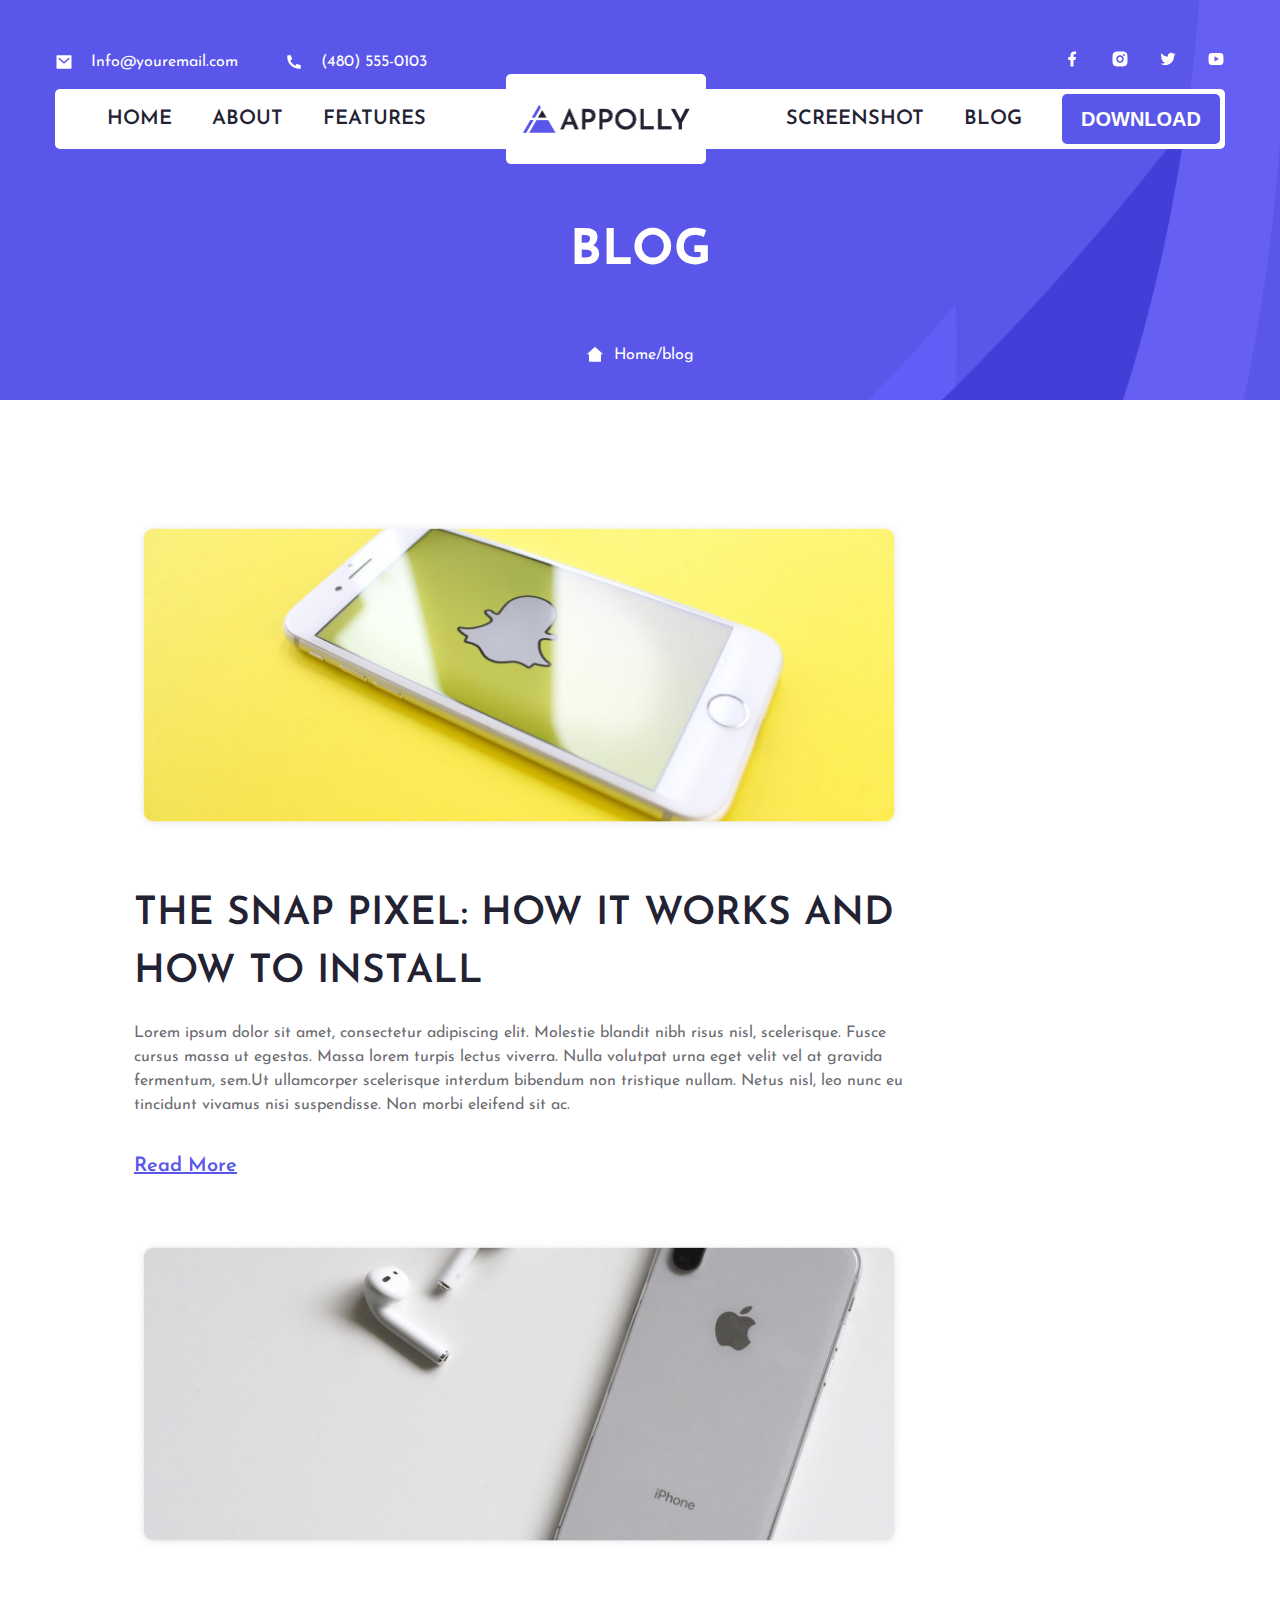
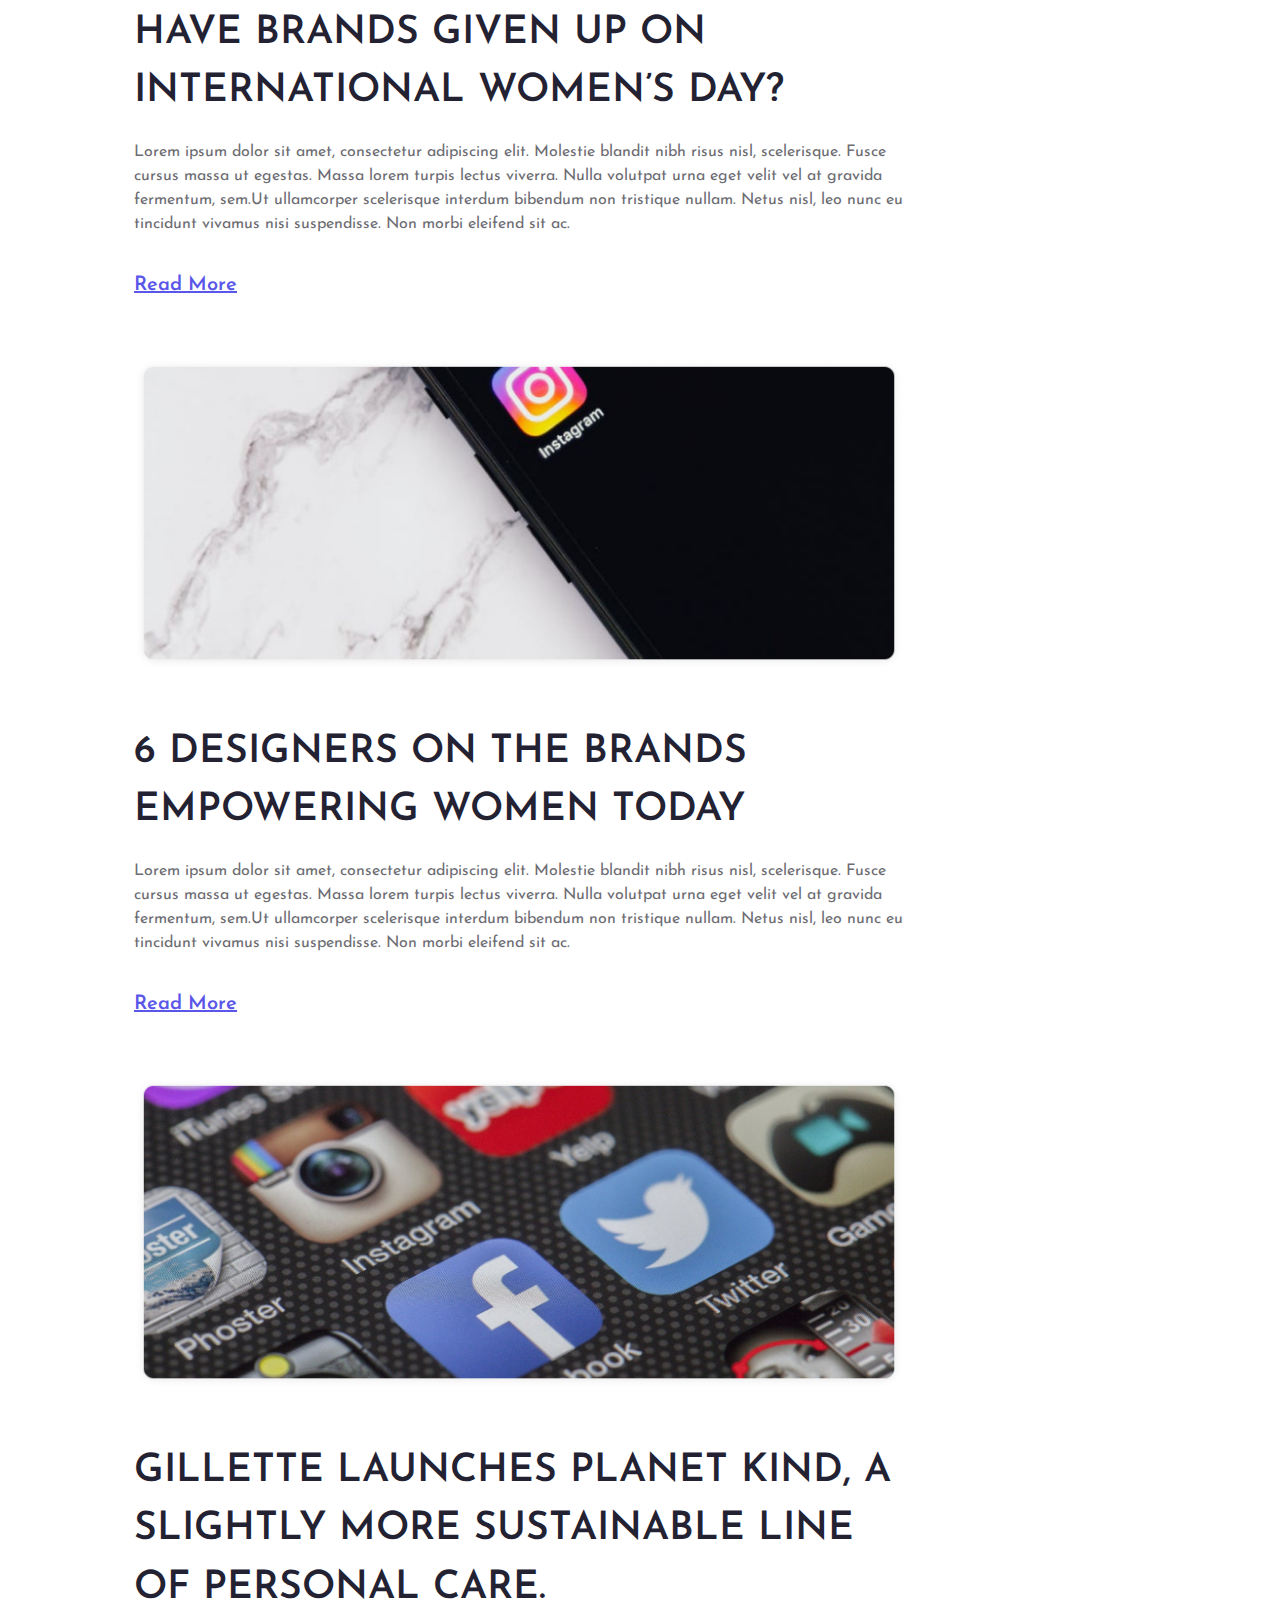
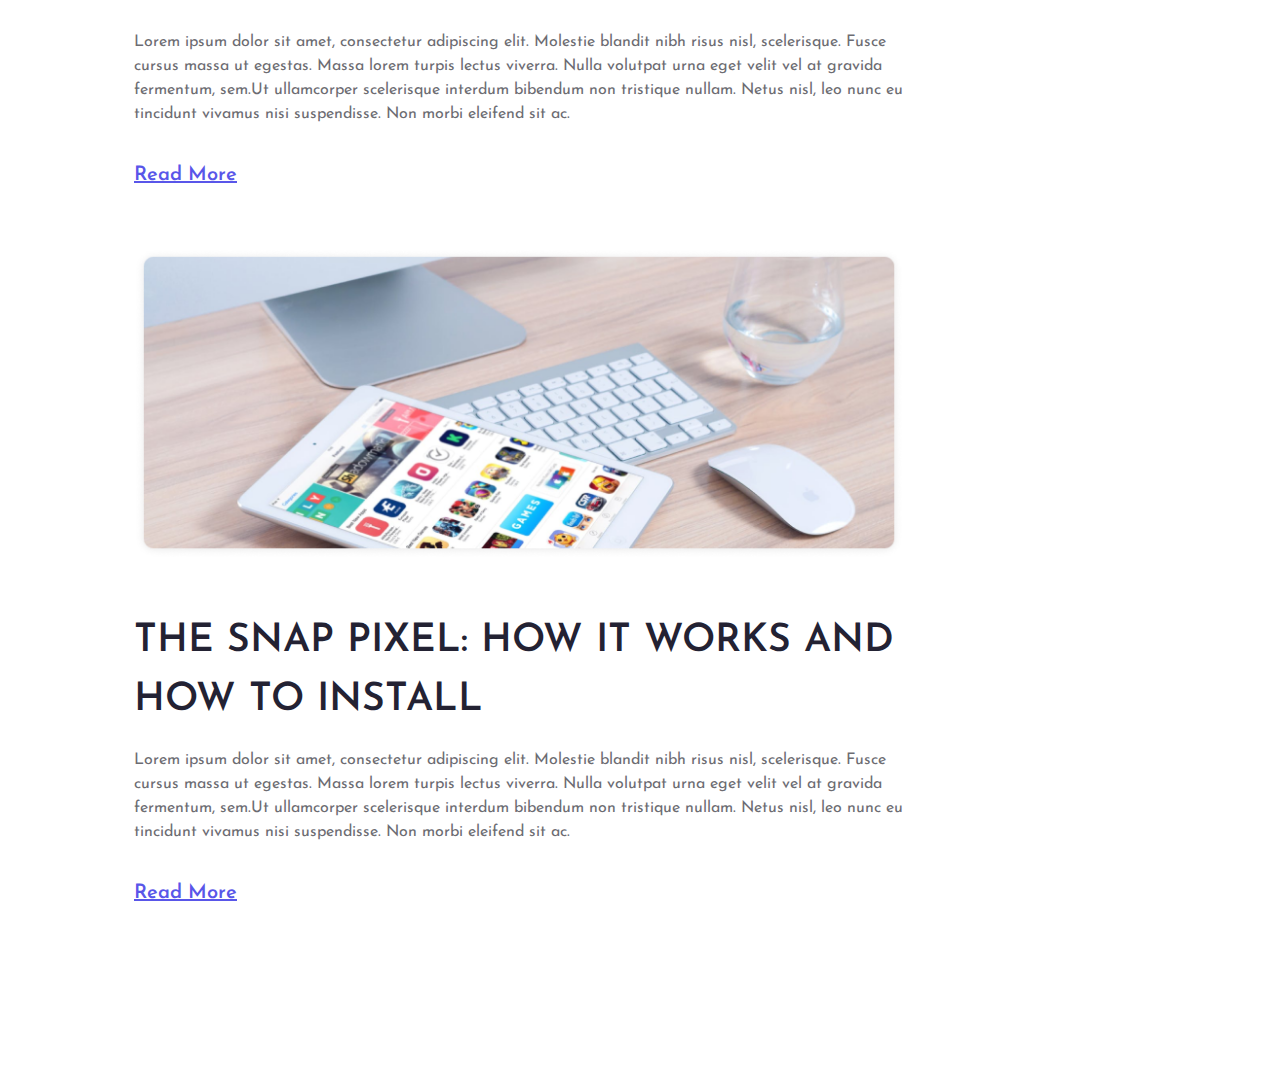
==== blog.html @ 58e595b5 "Add files via upload" ====
<!DOCTYPE html>
<html lang="en">
<head>
  <meta charset="UTF-8">
  <meta name="viewport" content="width=device-width, initial-scale=1.0">
  <title>Blog</title>
  <link rel="stylesheet" href="./css/main.min.css">
</head>
<body>
  <header class="header">
    <div class="header__top">
      <div class="header__contacts">
        <a href="#" class="header__contacts__email">
          <img class="header__contacts__email__icon" src="./img/email-icon.svg" alt="email-icon">
          Info@youremail.com
        </a>
        <a href="#" class="header__contacts__tel">
          <img class="header__contacts__tel__icon" src="./img/tel-icon.svg" alt="tel-icon">
          (480) 555-0103
        </a>
      </div>
      <div class="header__social">
        <button type="button" class="header__social__icon">
          <a href="https://www.facebook.com/">
            <img src="./img/facebook-icon.svg" alt="facebook-icon">
          </a>
        </button>
        <button type="button" class="header__social__icon">
          <a href="https://www.instagram.com/">
            <img src="./img/instagram-icon.svg" alt="instagram-icon">
          </a>
        </button>
        <button type="button" class="header__social__icon">
          <a href="https://twitter.com/?lang=uk">
            <img src="./img/twitter-icon.svg" alt="twitter-icon">
          </a>
        </button>
        <button type="button" class="header__social__icon">
          <a href="https://www.youtube.com/?hl=uk&gl=UA">
            <img src="./img/youtube-icon.svg" alt="youtube-icon">
          </a>
        </button>
      </div>
    </div>
    <nav class="header__nav">
      <button class="header__nav__burger" id="burger-menu" type="button">
        <img src="./img/Burger-menu.svg">
      </button>
      <ul class="header__nav__list left">
        <li><a class="header__nav__link" href="#">Home</a></li>
        <li><a class="header__nav__link" href="#about">About</a></li>
        <li><a class="header__nav__link" href="#features">Features</a></li>
      </ul>
      <div class="header__nav__logo">
        <img class="header__nav__logo__img" src="./img/logo.png" alt="logo">
      </div>
      <ul class="header__nav__list right">
        <li><a class="header__nav__link" href="#screenshot">Screenshot</a></li>
        <li><a class="header__nav__link" href="#">Blog</a></li>
        <li><button class="header__nav__button" type="button">Download</button></li>
      </ul>
    </nav>
  </header>
  <main>
    <section class="hero-section__blog">
      <h1 class="hero-section__blog__title">Blog</h1>
      <a class="hero-section__blog__link" href="./index.html">
        <img 
        class="hero-section__blog__link__icon"
        src="./img/home-icon.svg">
        Home/blog</a>
    </section>
    <section class="News">
      <div class="News__main">
      <div class="News__main__container">
        <img class="News__main__image" src="./img/blog-section/news/snap-Img.png">
        <h2 class="News__main__title">The Snap Pixel: How It Works and How to Install</h2>
        <p class="News__main__parag">Lorem ipsum dolor sit amet, consectetur adipiscing elit. Molestie blandit nibh risus nisl, scelerisque. Fusce cursus
        massa ut egestas. Massa lorem turpis lectus viverra. Nulla volutpat urna eget velit vel at gravida fermentum, sem.Ut
        ullamcorper scelerisque interdum bibendum non tristique nullam. Netus nisl, leo nunc eu tincidunt vivamus nisi
        suspendisse. Non morbi eleifend sit ac.</p>
        <a class="News__main__link" href="">Read More</a>
      </div>
      <div class="News__main__container">
        <img class="News__main__image" src="./img/blog-section/news/Iphone-img.png">
        <h2 class="News__main__title">Have brands given up on International Women’s Day?</h2>
        <p class="News__main__parag">Lorem ipsum dolor sit amet, consectetur adipiscing elit. Molestie blandit nibh risus
          nisl, scelerisque. Fusce cursus
          massa ut egestas. Massa lorem turpis lectus viverra. Nulla volutpat urna eget velit vel at gravida fermentum,
          sem.Ut
          ullamcorper scelerisque interdum bibendum non tristique nullam. Netus nisl, leo nunc eu tincidunt vivamus nisi
          suspendisse. Non morbi eleifend sit ac.</p>
        <a class="News__main__link" href="">Read More</a>
      </div>
      <div class="News__main__container">
        <img class="News__main__image" src="./img/blog-section/news/Insta-img.png">
        <h2 class="News__main__title">6 Designers On The Brands Empowering Women Today</h2>
        <p class="News__main__parag">Lorem ipsum dolor sit amet, consectetur adipiscing elit. Molestie blandit nibh risus
          nisl, scelerisque. Fusce cursus
          massa ut egestas. Massa lorem turpis lectus viverra. Nulla volutpat urna eget velit vel at gravida fermentum,
          sem.Ut
          ullamcorper scelerisque interdum bibendum non tristique nullam. Netus nisl, leo nunc eu tincidunt vivamus nisi
          suspendisse. Non morbi eleifend sit ac.</p>
        <a class="News__main__link" href="">Read More</a>
      </div>
      <div class="News__main__container">
        <img class="News__main__image" src="./img/blog-section/news/apps-img.png">
        <h2 class="News__main__title big">Gillette Launches Planet KIND, A Slightly More Sustainable Line Of Personal Care.</h2>
        <p class="News__main__parag">Lorem ipsum dolor sit amet, consectetur adipiscing elit. Molestie blandit nibh risus
          nisl, scelerisque. Fusce cursus
          massa ut egestas. Massa lorem turpis lectus viverra. Nulla volutpat urna eget velit vel at gravida fermentum,
          sem.Ut
          ullamcorper scelerisque interdum bibendum non tristique nullam. Netus nisl, leo nunc eu tincidunt vivamus nisi
          suspendisse. Non morbi eleifend sit ac.</p>
        <a class="News__main__link" href="">Read More</a>
      </div>
      <div class="News__main__container">
        <img class="News__main__image" src="./img/blog-section/news/tab-img.png">
        <h2 class="News__main__title">The Snap Pixel: How It Works and How to Install</h2>
        <p class="News__main__parag">Lorem ipsum dolor sit amet, consectetur adipiscing elit. Molestie blandit nibh risus
          nisl, scelerisque. Fusce cursus
          massa ut egestas. Massa lorem turpis lectus viverra. Nulla volutpat urna eget velit vel at gravida fermentum,
          sem.Ut
          ullamcorper scelerisque interdum bibendum non tristique nullam. Netus nisl, leo nunc eu tincidunt vivamus nisi
          suspendisse. Non morbi eleifend sit ac.</p>
        <a class="News__main__link" href="">Read More</a>
      </div>
      </div>
    </section>
  </main>
</body>
</html>
---- css/main.min.css ----
html{scroll-behavior:smooth}*{margin:0;padding:0}body{margin:0}li{text-decoration:none;list-style:none}a{text-decoration:none}:root{--color-brand-blue: rgb(89, 86, 233);--color-brand-black: rgb(35, 34, 51);--color-brand-gray: rgb(108, 108, 114);--color-brand-white: rgb(255, 255, 255);--color-brand-red: rgb(248, 148, 130)}@font-face{font-family:"Josefin";font-weight:300;font-style:normal;src:url("../fonts/JosefinSans-Light.ttf") format("truetype")}@font-face{font-family:Josefin;font-weight:400;font-style:normal;src:url("../fonts/JosefinSans-Regular.ttf") format("truetype")}@font-face{font-family:Josefin;font-weight:600;font-style:normal;src:url("../fonts/JosefinSans-SemiBold.ttf") format("truetype")}@font-face{font-family:Josefin;font-weight:700;font-style:normal;src:url("../fonts/JosefinSans-Bold.ttf") format("truetype")}@font-face{font-family:WorkSans;font-weight:500;font-style:normal;src:url("../fonts/WorkSans-Medium.ttf") format("truetype")}.header{position:absolute;display:grid;grid-template-columns:1fr;grid-template-rows:repeat(2, 1fr);grid-column-gap:0px;grid-row-gap:0px;justify-items:center;-webkit-box-align:center;-ms-flex-align:center;align-items:center;height:114px;width:100%;margin-top:35px;font-family:"Josefin"}.header__top{display:-webkit-box;display:-ms-flexbox;display:flex;-webkit-box-pack:justify;-ms-flex-pack:justify;justify-content:space-between;max-width:1170px;width:100%}@media screen and (max-width: 864px){.header__top{min-width:668px;width:100%}}@media screen and (max-width: 521px){.header__top{display:none}}.header__contacts{display:-webkit-box;display:-ms-flexbox;display:flex;gap:47px;-ms-flex-negative:0;flex-shrink:0}.header__contacts__email{display:-webkit-box;display:-ms-flexbox;display:flex;-webkit-box-align:center;-ms-flex-align:center;align-items:center;font-weight:400;font-size:16px;line-height:24px;color:var(--color-brand-white);-webkit-transition:-webkit-filter .3s;transition:-webkit-filter .3s;transition:filter .3s;transition:filter .3s, -webkit-filter .3s}.header__contacts__email__icon{margin-right:18px}.header__contacts__email:hover{-webkit-filter:invert(100%);filter:invert(100%)}.header__contacts__tel{display:-webkit-box;display:-ms-flexbox;display:flex;-webkit-box-align:center;-ms-flex-align:center;align-items:center;font-weight:400;font-size:16px;line-height:24px;color:var(--color-brand-white);-webkit-transition:-webkit-filter .3s;transition:-webkit-filter .3s;transition:filter .3s;transition:filter .3s, -webkit-filter .3s}.header__contacts__tel__icon{margin-right:18px}.header__contacts__tel:hover{-webkit-filter:invert(100%);filter:invert(100%)}.header__social{display:-webkit-box;display:-ms-flexbox;display:flex;gap:30px}.header__social__icon{width:18px;height:18px;border:none;background:none;-webkit-transition:-webkit-filter .3s;transition:-webkit-filter .3s;transition:filter .3s;transition:filter .3s, -webkit-filter .3s;cursor:pointer}.header__social__icon:hover{-webkit-filter:invert(100%);filter:invert(100%)}.header__nav{display:-webkit-box;display:-ms-flexbox;display:flex;-webkit-box-pack:justify;-ms-flex-pack:justify;justify-content:space-between;-webkit-box-align:center;-ms-flex-align:center;align-items:center;max-width:1170px;width:100%;height:60px;border-radius:5px;background-color:var(--color-brand-white)}@media screen and (max-width: 864px){.header__nav{max-width:688px;width:100% px}}@media screen and (max-width: 521px){.header__nav{max-width:343px;width:100%;height:40px}}.header__nav__burger{display:none;width:0;height:0;border:none;background:none}@media screen and (max-width: 864px){.header__nav__burger{display:block;-webkit-box-pack:start;-ms-flex-pack:start;justify-content:start;width:18px;height:16px;position:relative;left:16px;cursor:pointer}}@media screen and (max-width: 521px){.header__nav__burger{width:24px;height:24px}}.header__nav__list{display:-webkit-box;display:-ms-flexbox;display:flex;justify-items:center;-webkit-box-align:center;-ms-flex-align:center;align-items:center;gap:40px}@media screen and (max-width: 521px){.header__nav__list{gap:20px}}.header__nav__list.left{margin-left:52px}.header__nav__link{font-weight:600;font-size:20px;line-height:30px;text-transform:uppercase;color:var(--color-brand-black);text-underline-offset:.02em;-webkit-transition:color .3s,text-underline-offset .3s,-webkit-text-decoration .3s;transition:color .3s,text-underline-offset .3s,-webkit-text-decoration .3s;transition:color .3s,text-decoration .3s,text-underline-offset .3s;transition:color .3s,text-decoration .3s,text-underline-offset .3s,-webkit-text-decoration .3s}.header__nav__link:hover{color:var(--color-brand-blue);-webkit-text-decoration:underline .08em var(--color-brand-blue);text-decoration:underline .08em var(--color-brand-blue);text-underline-offset:.4em}@media screen and (max-width: 864px){.header__nav__link{display:none}}.header__nav__logo{display:-webkit-box;display:-ms-flexbox;display:flex;-webkit-box-align:center;-ms-flex-align:center;align-items:center;-webkit-box-pack:center;-ms-flex-pack:center;justify-content:center;max-width:200px;width:100%;height:90px;border-radius:5px;background-color:var(--color-brand-white)}@media screen and (max-width: 521px){.header__nav__logo{max-width:100px;width:100%;height:60px}}.header__nav__button{width:158px;height:50px;margin-right:5px;border:none;border-radius:5px;background-color:var(--color-brand-blue);font-weight:600;font-size:20px;line-height:30px;text-transform:uppercase;color:var(--color-brand-white);cursor:pointer;-webkit-transition:background-color .3s,color .3s,border .1s;transition:background-color .3s,color .3s,border .1s}@media screen and (max-width: 521px){.header__nav__button{width:76px;height:34px;font-size:10px;line-height:10px}}.header__nav__button:hover{color:var(--color-brand-black);background-color:var(--color-brand-white);border:var(--color-brand-blue) solid 3px}.menu{position:fixed;z-index:10;width:0%;height:100%;background-color:var(--color-brand-white);overflow-x:hidden;-webkit-transform:translateX(-100%);transform:translateX(-100%);-webkit-transition:-webkit-transform .3s;transition:-webkit-transform .3s;transition:transform .3s;transition:transform .3s, -webkit-transform .3s}.menu__button{position:absolute;top:30px;left:88%;width:35px;height:35px;border:none;border-radius:50%;background-color:var(--color-brand-blue);cursor:pointer;-webkit-transition:background-color .3s;transition:background-color .3s}.menu__button:hover{background-color:var(--color-brand-gray)}.menu__list{display:-webkit-box;display:-ms-flexbox;display:flex;-webkit-box-orient:vertical;-webkit-box-direction:normal;-ms-flex-direction:column;flex-direction:column;gap:25px;margin-top:67px;margin-left:40px}.menu__list__item{font-family:"Josefin";font-weight:600;font-size:20px;line-height:30px;color:var(--color-brand-black);text-transform:uppercase;-webkit-transition:color .3s;transition:color .3s}.menu__list__item:hover{color:var(--color-brand-blue)}.showMenu{width:100%;-webkit-transform:translateX(0);transform:translateX(0)}.hero-section{display:-webkit-box;display:-ms-flexbox;display:flex;height:1024px;background-image:url(/img/Background-Hero.png);background-repeat:no-repeat;background-position:center top;background-size:cover;font-family:"Josefin"}@media screen and (max-width: 521px){.hero-section{height:1227px;-webkit-box-orient:vertical;-webkit-box-direction:normal;-ms-flex-direction:column;flex-direction:column}}.hero-section__container{position:absolute;top:372px;left:135px;width:570px;height:432px;background-color:var(--color-brand-white)}@media screen and (max-width: 864px){.hero-section__container{width:356px;height:318px;top:447px;left:40px}}@media screen and (max-width: 521px){.hero-section__container{width:323px;height:318px;top:225px;left:16px}}.hero-section__title{font-weight:700;font-size:48.83px;line-height:49px;text-transform:uppercase;margin:40px 23px 18px 30px;color:var(--color-brand-blue)}@media screen and (max-width: 864px){.hero-section__title{margin:14px 7px 6px 18px;font-size:31.25px;line-height:47.25px}}@media screen and (max-width: 521px){.hero-section__title{margin:30px 43px 18px 18px;font-weight:600;font-size:25px;line-height:37.5px}}.hero-section__parag{margin:0px 53px 52px 30px;font-weight:400;font-size:16px;line-height:24px;color:var(--color-brand-gray)}@media screen and (max-width: 864px){.hero-section__parag{margin:0px 8px 23px 18px}}@media screen and (max-width: 521px){.hero-section__parag{margin:0px 12px 30px 18px}}@media screen and (max-width: 864px){.hero-section__parag span{display:none}}.hero-section__bottomHeading{margin:0px 251px 5px 30px;font-weight:600;font-size:25px;line-height:37.5px;text-transform:uppercase;color:var(--color-brand-black)}@media screen and (max-width: 864px){.hero-section__bottomHeading{margin:0px 103px 5px 18px;font-size:20px;line-height:30px}}@media screen and (max-width: 521px){.hero-section__bottomHeading{margin:0px 74px 14px 18px}}.hero-section__button{margin:0px 226px 40px 30px;gap:14px;display:-webkit-box;display:-ms-flexbox;display:flex}@media screen and (max-width: 864px){.hero-section__button{margin:0px 24px 14px 18px}}@media screen and (max-width: 521px){.hero-section__button{gap:10.17px;margin:0px 77px 22px 18px}}.hero-section__button__googlePlay{width:149px;height:47px;border:none;background:none;cursor:pointer}.hero-section__button__appStore{width:151px;height:45px;border:none;background:none;cursor:pointer}.hero-section__imgContainer{position:relative;pointer-events:none;top:0%;left:0%;width:100%;height:100%;overflow:hidden}.hero-section__phoneImg{position:absolute;overflow-x:hidden;top:216px;left:873px;width:646px;height:725px}@media screen and (max-width: 864px){.hero-section__phoneImg{top:408px;left:486px;width:378px;height:423px}}@media screen and (max-width: 521px){.hero-section__phoneImg{width:466px;height:521px;top:586px;left:55px}}.hero-section__blog{display:-webkit-box;display:-ms-flexbox;display:flex;-webkit-box-orient:vertical;-webkit-box-direction:normal;-ms-flex-direction:column;flex-direction:column;-webkit-box-align:center;-ms-flex-align:center;align-items:center;height:400px;background-image:url(/img/Background-Hero.png);background-repeat:no-repeat;background-position:center top;background-size:cover;font-family:"Josefin"}.hero-section__blog__title{position:relative;top:220px;font-weight:700;font-size:48.83px;line-height:63.38px;text-transform:uppercase;color:var(--color-brand-white)}.hero-section__blog__link{display:-webkit-box;display:-ms-flexbox;display:flex;-webkit-box-align:center;-ms-flex-align:center;align-items:center;position:relative;top:280px;font-weight:400;font-size:16px;line-height:24px;color:var(--color-brand-white);gap:10px}.hero-section__blog__link:hover{text-decoration:underline}.hero-section__blog__link__icon{width:18px;height:18px}.square{position:absolute;z-index:0;top:321px;left:185px;width:570px;height:535px;border:#7572ff 18px solid}@media screen and (max-width: 864px){.square{top:414px;left:56px;width:375px;height:381px}}@media screen and (max-width: 521px){.square{width:323px;height:358px;top:188px;left:36px}}.about{display:-webkit-box;display:-ms-flexbox;display:flex;-webkit-box-pack:center;-ms-flex-pack:center;justify-content:center;height:1014px;font-family:"Josefin"}@media screen and (max-width: 864px){.about{height:848px}}@media screen and (max-width: 521px){.about{height:1087px}}.about__container{margin:120px 135px 120px 161px}@media screen and (max-width: 864px){.about__container{margin:120px 40px 159px 39px}}@media screen and (max-width: 521px){.about__container{margin:60px 16px 92px 16px}}.about__title{font-weight:700;font-size:31.25px;line-height:47.25px;text-transform:uppercase;text-align:center;color:var(--color-brand-black);margin-bottom:19px}@media screen and (max-width: 521px){.about__title{font-weight:600;font-size:25px;line-height:37.5px;margin-bottom:18px}}.about__parag{font-weight:400;font-size:16px;line-height:24px;text-align:center;color:var(--color-brand-gray);margin-bottom:60px}@media screen and (max-width: 521px){.about__parag{margin-bottom:40px}}@media screen and (max-width: 521px){.about__parag span{display:none}}.about__wrapper{display:-webkit-box;display:-ms-flexbox;display:flex;gap:188px}@media screen and (max-width: 864px){.about__wrapper{gap:60px}}@media screen and (max-width: 521px){.about__wrapper{-webkit-box-orient:vertical;-webkit-box-direction:normal;-ms-flex-direction:column;flex-direction:column;-webkit-box-align:center;-ms-flex-align:center;align-items:center;gap:40px}}.about__img{display:-webkit-box;display:-ms-flexbox;display:flex;width:386px;height:526px}@media screen and (max-width: 864px){.about__img{width:238px;height:359px;margin-bottom:40px}}.about__points{display:-webkit-box;display:-ms-flexbox;display:flex;-webkit-box-pack:justify;-ms-flex-pack:justify;justify-content:space-between;-webkit-box-align:center;-ms-flex-align:center;align-items:center;-webkit-box-orient:vertical;-webkit-box-direction:normal;-ms-flex-direction:column;flex-direction:column;gap:40px}@media screen and (max-width: 864px){.about__points{gap:20px}}.about__points__container{max-width:570px;width:100%;max-height:160px;height:100%;padding:0px 20px 21px 59px;border-radius:5px;-webkit-box-shadow:0px 0px 1px .2px var(--color-brand-gray);box-shadow:0px 0px 1px .2px var(--color-brand-gray)}@media screen and (max-width: 864px){.about__points__container{max-width:350px;width:100%;max-height:110px;height:100%;padding:0px 30px 10px 61px}}@media screen and (max-width: 521px){.about__points__container{max-width:343px;width:100%;padding:0px 16px 10px 61px}}.about__points__check{position:relative;left:-35px;top:28px}@media screen and (max-width: 864px){.about__points__check{left:-35px}}.about__points__title{display:-webkit-box;display:-ms-flexbox;display:flex;-webkit-box-align:center;-ms-flex-align:center;align-items:center;font-weight:600;font-size:20px;line-height:30px;text-transform:uppercase;color:var(--color-brand-black);margin-bottom:12px}@media screen and (max-width: 864px){.about__points__title{margin-bottom:3px}}.about__points__parag{max-width:491px;max-height:67px;font-weight:400;font-size:16px;line-height:24px;color:var(--color-brand-gray);overflow:hidden}@media screen and (max-width: 521px){.about__points__parag{width:266px}}.about__points__parag span{display:block}@media screen and (max-width: 864px){.about__points__parag span{display:none}}.features{display:-webkit-box;display:-ms-flexbox;display:flex;-webkit-box-align:center;-ms-flex-align:center;align-items:center;-webkit-box-orient:vertical;-webkit-box-direction:normal;-ms-flex-direction:column;flex-direction:column;height:1710px;background-image:url(/img/Background-features.png);background-repeat:no-repeat;background-position:center top;background-size:cover;font-family:"Josefin"}@media screen and (max-width: 864px){.features{height:1366px}}@media screen and (max-width: 521px){.features{height:2230px}}.features__title{font-weight:700;font-size:31.25px;line-height:47.25px;text-align:center;text-transform:uppercase;color:var(--color-brand-white);margin-top:120px}@media screen and (max-width: 521px){.features__title{font-weight:600;font-size:25px;line-height:37.5px;margin-top:60px}}.features__parag{width:601px;font-weight:400;font-size:16px;line-height:24px;text-align:center;color:var(--color-brand-white);margin-top:18px;margin-bottom:60px}@media screen and (max-width: 864px){.features__parag{width:450px}}@media screen and (max-width: 521px){.features__parag{width:300px;margin-bottom:32px}}@media screen and (max-width: 521px){.features__parag span{display:none}}.features__container{display:-webkit-box;display:-ms-flexbox;display:flex;-webkit-box-orient:vertical;-webkit-box-direction:normal;-ms-flex-direction:column;flex-direction:column}@media screen and (max-width: 521px){.features__container{-webkit-box-pack:center;-ms-flex-pack:center;justify-content:center;-webkit-box-align:center;-ms-flex-align:center;align-items:center}}.features__top-cont{display:-webkit-box;display:-ms-flexbox;display:flex;-webkit-box-orient:horizontal;-webkit-box-direction:normal;-ms-flex-direction:row;flex-direction:row;gap:485px;margin:120px 0px 173.5px 0px}@media screen and (max-width: 864px){.features__top-cont{margin:77px 0px 25px 0px;gap:240px}}@media screen and (max-width: 521px){.features__top-cont{-webkit-box-orient:vertical;-webkit-box-direction:normal;-ms-flex-direction:column;flex-direction:column;margin:0;margin-bottom:324px;gap:40px}}.features__chat{color:var(--color-brand-white);text-align:center}@media screen and (max-width: 521px){.features__chat{margin-bottom:40px}}.features__chat__img{margin-bottom:22px}@media screen and (max-width: 864px){.features__chat__img{margin-bottom:30px}}.features__chat__title{font-weight:600;font-size:25px;line-height:37.5px;text-transform:uppercase;margin-bottom:18px}@media screen and (max-width: 864px){.features__chat__title{font-size:20px;line-height:30px}}.features__chat__parag{font-weight:400;font-size:16px;line-height:24px}.features__unlimFeatures{color:var(--color-brand-white);text-align:right}@media screen and (max-width: 521px){.features__unlimFeatures{text-align:center}}.features__unlimFeatures__img{margin-bottom:22px}@media screen and (max-width: 864px){.features__unlimFeatures__img{margin-bottom:30px}}.features__unlimFeatures__title{font-weight:600;font-size:25px;line-height:37.5px;text-transform:uppercase;margin-bottom:18px}@media screen and (max-width: 864px){.features__unlimFeatures__title{font-size:20px;line-height:30px}}.features__unlimFeatures__parag{font-weight:400;font-size:16px;line-height:24px}.features__versions{color:var(--color-brand-white);text-align:left}@media screen and (max-width: 521px){.features__versions{text-align:center}}.features__versions__img{margin-bottom:22px}@media screen and (max-width: 864px){.features__versions__img{margin-bottom:30px}}.features__versions__title{font-weight:600;font-size:25px;line-height:37.5px;text-transform:uppercase;margin-bottom:18px}@media screen and (max-width: 864px){.features__versions__title{font-size:20px;line-height:30px}}.features__versions__parag{font-weight:400;font-size:16px;line-height:24px}.features__bottom-cont{display:-webkit-box;display:-ms-flexbox;display:flex;-webkit-box-orient:horizontal;-webkit-box-direction:normal;-ms-flex-direction:row;flex-direction:row;gap:485px;margin:173.5px 0px 123px 0px}@media screen and (max-width: 864px){.features__bottom-cont{margin:25px 0px 59px 0px;gap:250px}}@media screen and (max-width: 521px){.features__bottom-cont{-webkit-box-orient:vertical;-webkit-box-direction:normal;-ms-flex-direction:column;flex-direction:column;margin:0;margin-top:324px;gap:50px}}.features__design{color:var(--color-brand-white);text-align:right}@media screen and (max-width: 521px){.features__design{text-align:center}}.features__design__img{margin-bottom:22px}@media screen and (max-width: 864px){.features__design__img{margin-bottom:30px}}.features__design__title{font-weight:600;font-size:25px;line-height:37.5px;text-transform:uppercase;margin-bottom:18px}@media screen and (max-width: 864px){.features__design__title{font-size:20px;line-height:30px}}.features__design__parag{font-weight:400;font-size:16px;line-height:24px}.features__graphics{color:var(--color-brand-white);text-align:left}@media screen and (max-width: 521px){.features__graphics{text-align:center;margin-bottom:59px}}.features__graphics__img{margin-bottom:22px}@media screen and (max-width: 864px){.features__graphics__img{margin-bottom:30px}}.features__graphics__title{font-weight:600;font-size:25px;line-height:37.5px;text-transform:uppercase;margin-bottom:18px}@media screen and (max-width: 864px){.features__graphics__title{font-size:20px;line-height:30px}}.features__graphics__parag{font-weight:400;font-size:16px;line-height:24px}.features__support{color:var(--color-brand-white);text-align:center}.features__support__img{margin-bottom:22px}@media screen and (max-width: 864px){.features__support__img{margin-bottom:30px}}.features__support__title{font-weight:600;font-size:25px;line-height:37.5px;text-transform:uppercase;margin-bottom:18px}@media screen and (max-width: 864px){.features__support__title{font-size:20px;line-height:30px}}.features__support__parag{font-weight:400;font-size:16px;line-height:24px}.features__app-img{display:-webkit-box;display:-ms-flexbox;display:flex;-ms-flex-item-align:center;align-self:center;position:relative;top:-50%;width:710px}@media screen and (max-width: 864px){.features__app-img{top:-49%;width:380px}}@media screen and (max-width: 521px){.features__app-img{position:absolute;width:500px;top:3095px}}.app-screenshot{display:-webkit-box;display:-ms-flexbox;display:flex;-webkit-box-pack:center;-ms-flex-pack:center;justify-content:center;-webkit-box-align:center;-ms-flex-align:center;align-items:center;-webkit-box-orient:vertical;-webkit-box-direction:normal;-ms-flex-direction:column;flex-direction:column;font-family:"Josefin"}.app-screenshot__title{font-weight:700;font-size:31.25px;line-height:47.25px;text-transform:uppercase;text-align:center;color:var(--color-brand-black);margin-top:120px;margin-bottom:23px}@media screen and (max-width: 864px){.app-screenshot__title{margin-bottom:18px}}@media screen and (max-width: 521px){.app-screenshot__title{width:287px;font-weight:600;font-size:25px;line-height:37.5px;margin-top:60px}}.app-screenshot__parag{font-weight:400;font-size:16px;line-height:24px;text-align:center;color:var(--color-brand-gray);margin-bottom:60px}@media screen and (max-width: 521px){.app-screenshot__parag{margin-bottom:40px;width:300px}}@media screen and (max-width: 521px){.app-screenshot__parag span{display:none}}.swiper{margin:0px 114px 0px 114px}@media screen and (max-width: 864px){.swiper{margin:0px 40px 0px 40px}}@media screen and (max-width: 521px){.swiper{margin:0}}.swiper-pagination-bullet{border:1px solid var(--color-brand-blue)}.swiper-pagination-bullet-active{background:var(--color-brand-blue)}img:not([draggable]),embed,object,video{max-width:100%;height:auto}.swiper-container{margin-left:auto;margin-right:auto;position:relative;overflow:hidden;z-index:1}.swiper-container-no-flexbox .swiper-slide{float:left}.swiper-container-vertical>.swiper-wrapper{-webkit-box-orient:vertical;-ms-flex-direction:column;flex-direction:column}.swiper-wrapper{position:relative;width:100%;height:100%;z-index:1;display:-webkit-box;display:-ms-flexbox;display:flex;-webkit-transition-property:-webkit-transform;transition-property:-webkit-transform;transition-property:transform;transition-property:transform, -webkit-transform;transition-property:transform,-webkit-transform;-webkit-box-sizing:content-box;box-sizing:content-box}.swiper-container-android .swiper-slide,.swiper-wrapper{-webkit-transform:translate3d(0, 0, 0);transform:translate3d(0, 0, 0)}.swiper-container-multirow>.swiper-wrapper{-webkit-box-lines:multiple;-moz-box-lines:multiple;-ms-flex-wrap:wrap;flex-wrap:wrap}.swiper-container-free-mode>.swiper-wrapper{-webkit-transition-timing-function:ease-out;transition-timing-function:ease-out;margin:0 auto}.swiper-slide{-webkit-flex-shrink:0;-ms-flex:0 0 auto;-ms-flex-negative:0;flex-shrink:0;width:100%;height:100%;position:relative}.swiper-container-autoheight,.swiper-container-autoheight .swiper-slide{height:auto}.swiper-container-autoheight .swiper-wrapper{-webkit-box-align:start;-ms-flex-align:start;align-items:flex-start;-webkit-transition-property:-webkit-transform,height;-webkit-transition-property:height,-webkit-transform;transition-property:height,-webkit-transform;transition-property:transform,height;transition-property:transform,height,-webkit-transform}.swiper-container .swiper-notification{position:absolute;left:0;top:0;pointer-events:none;opacity:0;z-index:-1000}.swiper-wp8-horizontal{-ms-touch-action:pan-y;touch-action:pan-y}.swiper-wp8-vertical{-ms-touch-action:pan-x;touch-action:pan-x}.swiper-button-next,.swiper-button-prev{position:absolute;top:50%;width:27px;height:44px;margin-top:-22px;z-index:10;cursor:pointer;background-size:27px 44px;background-position:center;background-repeat:no-repeat}.swiper-button-next.swiper-button-disabled,.swiper-button-prev.swiper-button-disabled{opacity:.35;cursor:auto;pointer-events:none}.swiper-button-prev,.swiper-container-rtl .swiper-button-next{background-image:url("data:image/svg+xml;charset=utf-8,%3Csvg%20xmlns%3D'http%3A%2F%2Fwww.w3.org%2F2000%2Fsvg'%20viewBox%3D'0%200%2027%2044'%3E%3Cpath%20d%3D'M0%2C22L22%2C0l2.1%2C2.1L4.2%2C22l19.9%2C19.9L22%2C44L0%2C22L0%2C22L0%2C22z'%20fill%3D'%23007aff'%2F%3E%3C%2Fsvg%3E");left:10px;right:auto}.swiper-button-prev.swiper-button-black,.swiper-container-rtl .swiper-button-next.swiper-button-black{background-image:url("data:image/svg+xml;charset=utf-8,%3Csvg%20xmlns%3D'http%3A%2F%2Fwww.w3.org%2F2000%2Fsvg'%20viewBox%3D'0%200%2027%2044'%3E%3Cpath%20d%3D'M0%2C22L22%2C0l2.1%2C2.1L4.2%2C22l19.9%2C19.9L22%2C44L0%2C22L0%2C22L0%2C22z'%20fill%3D'%23000000'%2F%3E%3C%2Fsvg%3E")}.swiper-button-prev.swiper-button-white,.swiper-container-rtl .swiper-button-next.swiper-button-white{background-image:url("data:image/svg+xml;charset=utf-8,%3Csvg%20xmlns%3D'http%3A%2F%2Fwww.w3.org%2F2000%2Fsvg'%20viewBox%3D'0%200%2027%2044'%3E%3Cpath%20d%3D'M0%2C22L22%2C0l2.1%2C2.1L4.2%2C22l19.9%2C19.9L22%2C44L0%2C22L0%2C22L0%2C22z'%20fill%3D'%23ffffff'%2F%3E%3C%2Fsvg%3E")}.swiper-button-next,.swiper-container-rtl .swiper-button-prev{background-image:url("data:image/svg+xml;charset=utf-8,%3Csvg%20xmlns%3D'http%3A%2F%2Fwww.w3.org%2F2000%2Fsvg'%20viewBox%3D'0%200%2027%2044'%3E%3Cpath%20d%3D'M27%2C22L27%2C22L5%2C44l-2.1-2.1L22.8%2C22L2.9%2C2.1L5%2C0L27%2C22L27%2C22z'%20fill%3D'%23007aff'%2F%3E%3C%2Fsvg%3E");right:10px;left:auto}.swiper-button-next.swiper-button-black,.swiper-container-rtl .swiper-button-prev.swiper-button-black{background-image:url("data:image/svg+xml;charset=utf-8,%3Csvg%20xmlns%3D'http%3A%2F%2Fwww.w3.org%2F2000%2Fsvg'%20viewBox%3D'0%200%2027%2044'%3E%3Cpath%20d%3D'M27%2C22L27%2C22L5%2C44l-2.1-2.1L22.8%2C22L2.9%2C2.1L5%2C0L27%2C22L27%2C22z'%20fill%3D'%23000000'%2F%3E%3C%2Fsvg%3E")}.swiper-button-next.swiper-button-white,.swiper-container-rtl .swiper-button-prev.swiper-button-white{background-image:url("data:image/svg+xml;charset=utf-8,%3Csvg%20xmlns%3D'http%3A%2F%2Fwww.w3.org%2F2000%2Fsvg'%20viewBox%3D'0%200%2027%2044'%3E%3Cpath%20d%3D'M27%2C22L27%2C22L5%2C44l-2.1-2.1L22.8%2C22L2.9%2C2.1L5%2C0L27%2C22L27%2C22z'%20fill%3D'%23ffffff'%2F%3E%3C%2Fsvg%3E")}.swiper-pagination{position:absolute;text-align:center;-webkit-transition:.3s;transition:.3s;-webkit-transform:translate3d(0, 0, 0);transform:translate3d(0, 0, 0);z-index:10}.swiper-pagination.swiper-pagination-hidden{opacity:0}.swiper-container-horizontal>.swiper-pagination-bullets,.swiper-pagination-custom,.swiper-pagination-fraction{bottom:10px;left:0;width:100%}.swiper-pagination-bullet{width:8px;height:8px;display:inline-block;border-radius:100%;background:var(--color-brand-black);opacity:.2}button.swiper-pagination-bullet{border:none;margin:0;padding:0;-webkit-box-shadow:none;box-shadow:none;-moz-appearance:none;-ms-appearance:none;-webkit-appearance:none;appearance:none}.swiper-pagination-clickable .swiper-pagination-bullet{cursor:pointer}.swiper-pagination-white .swiper-pagination-bullet{background:var(--color-brand-white)}.swiper-pagination-bullet-active{opacity:1;background:var(--color-brand-blue)}.swiper-pagination-white .swiper-pagination-bullet-active{background:var(--color-brand-white)}.swiper-pagination-black .swiper-pagination-bullet-active{background:var(--color-brand-black)}.swiper-container-vertical>.swiper-pagination-bullets{right:10px;top:50%;-webkit-transform:translate3d(0, -50%, 0);transform:translate3d(0, -50%, 0)}.swiper-container-vertical>.swiper-pagination-bullets .swiper-pagination-bullet{margin:5px 0;display:block}.swiper-container-horizontal>.swiper-pagination-bullets .swiper-pagination-bullet{margin:0 5px}.swiper-pagination-progress{background:var(--color-brand-black);position:absolute}.swiper-pagination-progress .swiper-pagination-progressbar{background:var(--color-brand-blue);position:absolute;left:0;top:0;width:100%;height:100%;-webkit-transform:scale(0);transform:scale(0);-webkit-transform-origin:left top;transform-origin:left top}.swiper-container-rtl .swiper-pagination-progress .swiper-pagination-progressbar{-webkit-transform-origin:right top;transform-origin:right top}.swiper-container-horizontal>.swiper-pagination-progress{width:100%;height:4px;left:0;top:0}.swiper-container-vertical>.swiper-pagination-progress{width:4px;height:100%;left:0;top:0}.swiper-pagination-progress.swiper-pagination-white{background:var(--color-brand-gray)}.swiper-pagination-progress.swiper-pagination-white .swiper-pagination-progressbar{background:var(--color-brand-white)}.swiper-pagination-progress.swiper-pagination-black .swiper-pagination-progressbar{background:var(--color-brand-black)}.swiper-container-3d{-webkit-perspective:1200px;-o-perspective:1200px;perspective:1200px}.swiper-container-3d .swiper-cube-shadow,.swiper-container-3d .swiper-slide,.swiper-container-3d .swiper-slide-shadow-bottom,.swiper-container-3d .swiper-slide-shadow-left,.swiper-container-3d .swiper-slide-shadow-right,.swiper-container-3d .swiper-slide-shadow-top,.swiper-container-3d .swiper-wrapper{-webkit-transform-style:preserve-3d;transform-style:preserve-3d}.swiper-container-3d .swiper-slide-shadow-bottom,.swiper-container-3d .swiper-slide-shadow-left,.swiper-container-3d .swiper-slide-shadow-right,.swiper-container-3d .swiper-slide-shadow-top{position:absolute;left:0;top:0;width:100%;height:100%;pointer-events:none;z-index:10}.swiper-container-3d .swiper-slide-shadow-left{background-image:-webkit-gradient(linear, right top, left top, from(rgba(0, 0, 0, 0.5)), to(rgba(0, 0, 0, 0)));background-image:linear-gradient(to left, rgba(0, 0, 0, 0.5), rgba(0, 0, 0, 0))}.swiper-container-3d .swiper-slide-shadow-right{background-image:-webkit-gradient(linear, left top, right top, from(rgba(0, 0, 0, 0.5)), to(rgba(0, 0, 0, 0)));background-image:linear-gradient(to right, rgba(0, 0, 0, 0.5), rgba(0, 0, 0, 0))}.swiper-container-3d .swiper-slide-shadow-top{background-image:-webkit-gradient(linear, left bottom, left top, from(rgba(0, 0, 0, 0.5)), to(rgba(0, 0, 0, 0)));background-image:linear-gradient(to top, rgba(0, 0, 0, 0.5), rgba(0, 0, 0, 0))}.swiper-container-3d .swiper-slide-shadow-bottom{background-image:-webkit-gradient(linear, left top, left bottom, from(rgba(0, 0, 0, 0.5)), to(rgba(0, 0, 0, 0)));background-image:linear-gradient(to bottom, rgba(0, 0, 0, 0.5), rgba(0, 0, 0, 0))}.swiper-container-coverflow .swiper-wrapper,.swiper-container-flip .swiper-wrapper{-ms-perspective:1200px}.swiper-container-cube,.swiper-container-flip{overflow:visible}.swiper-container-cube .swiper-slide,.swiper-container-flip .swiper-slide{pointer-events:none;-webkit-backface-visibility:hidden;backface-visibility:hidden;z-index:1}.swiper-container-cube .swiper-slide .swiper-slide,.swiper-container-flip .swiper-slide .swiper-slide{pointer-events:none}.swiper-container-cube .swiper-slide-active,.swiper-container-cube .swiper-slide-active .swiper-slide-active,.swiper-container-flip .swiper-slide-active,.swiper-container-flip .swiper-slide-active .swiper-slide-active{pointer-events:auto}.swiper-container-cube .swiper-slide-shadow-bottom,.swiper-container-cube .swiper-slide-shadow-left,.swiper-container-cube .swiper-slide-shadow-right,.swiper-container-cube .swiper-slide-shadow-top,.swiper-container-flip .swiper-slide-shadow-bottom,.swiper-container-flip .swiper-slide-shadow-left,.swiper-container-flip .swiper-slide-shadow-right,.swiper-container-flip .swiper-slide-shadow-top{z-index:0;-webkit-backface-visibility:hidden;backface-visibility:hidden}.swiper-container-cube .swiper-slide{visibility:hidden;-webkit-transform-origin:0 0;transform-origin:0 0;width:100%;height:100%}.swiper-container-cube.swiper-container-rtl .swiper-slide{-webkit-transform-origin:100% 0;transform-origin:100% 0}.swiper-container-cube .swiper-slide-active,.swiper-container-cube .swiper-slide-next,.swiper-container-cube .swiper-slide-next+.swiper-slide,.swiper-container-cube .swiper-slide-prev{pointer-events:auto;visibility:visible}.swiper-container-cube .swiper-cube-shadow{position:absolute;left:0;bottom:0;width:100%;height:100%;background:#000;opacity:.6;-webkit-filter:blur(50px);filter:blur(50px);z-index:0}.swiper-container-fade.swiper-container-free-mode .swiper-slide{-webkit-transition-timing-function:ease-out;transition-timing-function:ease-out}.swiper-container-fade .swiper-slide{pointer-events:none;-webkit-transition-property:opacity;transition-property:opacity}.swiper-container-fade .swiper-slide .swiper-slide{pointer-events:none}.swiper-container-fade .swiper-slide-active,.swiper-container-fade .swiper-slide-active .swiper-slide-active{pointer-events:auto}.swiper-zoom-container{width:100%;height:100%;display:-webkit-box;display:-ms-flexbox;display:flex;-webkit-box-pack:center;-ms-flex-pack:center;justify-content:center;-webkit-box-align:center;-ms-flex-align:center;align-items:center;text-align:center}.swiper-zoom-container>canvas,.swiper-zoom-container>img,.swiper-zoom-container>svg{max-width:100%;max-height:100%;-o-object-fit:contain;object-fit:contain}.swiper-scrollbar{border-radius:10px;position:relative;-ms-touch-action:none;background:rgba(0,0,0,.1)}.swiper-container-horizontal>.swiper-scrollbar{position:absolute;left:1%;bottom:3px;z-index:50;height:5px;width:98%}.swiper-container-vertical>.swiper-scrollbar{position:absolute;right:3px;top:1%;z-index:50;width:5px;height:98%}.swiper-scrollbar-drag{height:100%;width:100%;position:relative;background:rgba(0,0,0,.5);border-radius:10px;left:0;top:0}.swiper-scrollbar-cursor-drag{cursor:move}.swiper-lazy-preloader{width:42px;height:42px;position:absolute;left:50%;top:50%;margin-left:-21px;margin-top:-21px;z-index:10;-webkit-transform-origin:50%;transform-origin:50%;-webkit-animation:swiper-preloader-spin 1s steps(12, end) infinite;animation:swiper-preloader-spin 1s steps(12, end) infinite}.swiper-lazy-preloader:after{display:block;content:"";width:100%;height:100%;background-image:url("data:image/svg+xml;charset=utf-8,%3Csvg%20viewBox%3D'0%200%20120%20120'%20xmlns%3D'http%3A%2F%2Fwww.w3.org%2F2000%2Fsvg'%20xmlns%3Axlink%3D'http%3A%2F%2Fwww.w3.org%2F1999%2Fxlink'%3E%3Cdefs%3E%3Cline%20id%3D'l'%20x1%3D'60'%20x2%3D'60'%20y1%3D'7'%20y2%3D'27'%20stroke%3D'%236c6c6c'%20stroke-width%3D'11'%20stroke-linecap%3D'round'%2F%3E%3C%2Fdefs%3E%3Cg%3E%3Cuse%20xlink%3Ahref%3D'%23l'%20opacity%3D'.27'%2F%3E%3Cuse%20xlink%3Ahref%3D'%23l'%20opacity%3D'.27'%20transform%3D'rotate(30%2060%2C60)'%2F%3E%3Cuse%20xlink%3Ahref%3D'%23l'%20opacity%3D'.27'%20transform%3D'rotate(60%2060%2C60)'%2F%3E%3Cuse%20xlink%3Ahref%3D'%23l'%20opacity%3D'.27'%20transform%3D'rotate(90%2060%2C60)'%2F%3E%3Cuse%20xlink%3Ahref%3D'%23l'%20opacity%3D'.27'%20transform%3D'rotate(120%2060%2C60)'%2F%3E%3Cuse%20xlink%3Ahref%3D'%23l'%20opacity%3D'.27'%20transform%3D'rotate(150%2060%2C60)'%2F%3E%3Cuse%20xlink%3Ahref%3D'%23l'%20opacity%3D'.37'%20transform%3D'rotate(180%2060%2C60)'%2F%3E%3Cuse%20xlink%3Ahref%3D'%23l'%20opacity%3D'.46'%20transform%3D'rotate(210%2060%2C60)'%2F%3E%3Cuse%20xlink%3Ahref%3D'%23l'%20opacity%3D'.56'%20transform%3D'rotate(240%2060%2C60)'%2F%3E%3Cuse%20xlink%3Ahref%3D'%23l'%20opacity%3D'.66'%20transform%3D'rotate(270%2060%2C60)'%2F%3E%3Cuse%20xlink%3Ahref%3D'%23l'%20opacity%3D'.75'%20transform%3D'rotate(300%2060%2C60)'%2F%3E%3Cuse%20xlink%3Ahref%3D'%23l'%20opacity%3D'.85'%20transform%3D'rotate(330%2060%2C60)'%2F%3E%3C%2Fg%3E%3C%2Fsvg%3E");background-position:50%;background-size:100%;background-repeat:no-repeat}.swiper-lazy-preloader-white:after{background-image:url("data:image/svg+xml;charset=utf-8,%3Csvg%20viewBox%3D'0%200%20120%20120'%20xmlns%3D'http%3A%2F%2Fwww.w3.org%2F2000%2Fsvg'%20xmlns%3Axlink%3D'http%3A%2F%2Fwww.w3.org%2F1999%2Fxlink'%3E%3Cdefs%3E%3Cline%20id%3D'l'%20x1%3D'60'%20x2%3D'60'%20y1%3D'7'%20y2%3D'27'%20stroke%3D'%23fff'%20stroke-width%3D'11'%20stroke-linecap%3D'round'%2F%3E%3C%2Fdefs%3E%3Cg%3E%3Cuse%20xlink%3Ahref%3D'%23l'%20opacity%3D'.27'%2F%3E%3Cuse%20xlink%3Ahref%3D'%23l'%20opacity%3D'.27'%20transform%3D'rotate(30%2060%2C60)'%2F%3E%3Cuse%20xlink%3Ahref%3D'%23l'%20opacity%3D'.27'%20transform%3D'rotate(60%2060%2C60)'%2F%3E%3Cuse%20xlink%3Ahref%3D'%23l'%20opacity%3D'.27'%20transform%3D'rotate(90%2060%2C60)'%2F%3E%3Cuse%20xlink%3Ahref%3D'%23l'%20opacity%3D'.27'%20transform%3D'rotate(120%2060%2C60)'%2F%3E%3Cuse%20xlink%3Ahref%3D'%23l'%20opacity%3D'.27'%20transform%3D'rotate(150%2060%2C60)'%2F%3E%3Cuse%20xlink%3Ahref%3D'%23l'%20opacity%3D'.37'%20transform%3D'rotate(180%2060%2C60)'%2F%3E%3Cuse%20xlink%3Ahref%3D'%23l'%20opacity%3D'.46'%20transform%3D'rotate(210%2060%2C60)'%2F%3E%3Cuse%20xlink%3Ahref%3D'%23l'%20opacity%3D'.56'%20transform%3D'rotate(240%2060%2C60)'%2F%3E%3Cuse%20xlink%3Ahref%3D'%23l'%20opacity%3D'.66'%20transform%3D'rotate(270%2060%2C60)'%2F%3E%3Cuse%20xlink%3Ahref%3D'%23l'%20opacity%3D'.75'%20transform%3D'rotate(300%2060%2C60)'%2F%3E%3Cuse%20xlink%3Ahref%3D'%23l'%20opacity%3D'.85'%20transform%3D'rotate(330%2060%2C60)'%2F%3E%3C%2Fg%3E%3C%2Fsvg%3E")}@-webkit-keyframes swiper-preloader-spin{100%{-webkit-transform:rotate(360deg)}}@keyframes swiper-preloader-spin{100%{-webkit-transform:rotate(360deg);transform:rotate(360deg)}}.swiper-container.one{padding-top:40px;text-align:center}.swiper-container.one .swiper-slide{padding:0 43px}.swiper-container{width:100%;padding-bottom:60px}.swiper-slide img{display:block;margin:auto;width:100%}.swiper-slide{width:390px;height:auto;padding:0 15px}.two .swiper-slide{width:300px}.swiper-slide img{-webkit-box-shadow:0 10px 30px rgba(0,0,0,.15);box-shadow:0 10px 30px rgba(0,0,0,.15)}.swiper-slide .slider-image .preview-icon{z-index:-1;width:calc(100% - 30px)}.swiper-slide.swiper-slide-active .slider-image:hover .preview-icon{opacity:1;-ms-filter:"progid:DXImageTransform.Microsoft.Alpha(Opacity=100)";z-index:1}.swiper-container-horizontal>.swiper-pagination-bullets,.swiper-pagination-custom,.swiper-pagination-fraction{bottom:0}.swiper-pagination-bullet{background:rgba(0,0,0,0) none repeat scroll 0 0;border:1px solid var(--color-brand-blue);border-radius:10px;display:inline-block;height:10px;opacity:1;-ms-filter:"progid:DXImageTransform.Microsoft.Alpha(Opacity=100)";width:26px;-webkit-transition:.2s;transition:.2s}.swiper-pagination-bullet-active{background:var(--color-brand-black) -webkit-gradient(linear, left top, right top, from(var(--color-brand-blue)), to(var(--color-brand-red))) repeat scroll 0 0;background:var(--color-brand-black) linear-gradient(to right, var(--color-brand-blue) 0%, var(--color-brand-red) 100%) repeat scroll 0 0;border:medium none;height:12px;opacity:1;-ms-filter:"progid:DXImageTransform.Microsoft.Alpha(Opacity=100)";width:12px}.download-app{display:-webkit-box;display:-ms-flexbox;display:flex;-webkit-box-align:center;-ms-flex-align:center;align-items:center;-webkit-box-pack:center;-ms-flex-pack:center;justify-content:center;-webkit-box-pack:space-evenly;-ms-flex-pack:space-evenly;justify-content:space-evenly;margin:120px 138px 120px 136px;font-family:"Josefin"}@media screen and (max-width: 864px){.download-app{margin:120px 40.52px 120px 40px}}@media screen and (max-width: 521px){.download-app{-webkit-box-orient:vertical;-webkit-box-direction:normal;-ms-flex-direction:column;flex-direction:column;margin:60px 20.52px 60px 20px}}.download-app__title{width:365px;font-weight:700;font-size:31.25px;line-height:47.25px;color:var(--color-brand-black);text-transform:uppercase}@media screen and (max-width: 864px){.download-app__title{width:288px}}@media screen and (max-width: 521px){.download-app__title{font-weight:600;font-size:25px;line-height:37.5px;margin-bottom:18px}}.download-app__parag{width:570px;font-weight:400;font-size:16px;line-height:24px;color:var(--color-brand-gray);margin-bottom:40px}@media screen and (max-width: 864px){.download-app__parag{width:329px}}.download-app__parag span{display:block}@media screen and (max-width: 864px){.download-app__parag span{display:none}}.download-app__buttons{display:-webkit-box;display:-ms-flexbox;display:flex;-webkit-box-pack:justify;-ms-flex-pack:justify;justify-content:space-between;width:325px;margin-bottom:59px}@media screen and (max-width: 864px){.download-app__buttons{margin-bottom:40px}}@media screen and (max-width: 521px){.download-app__buttons{width:381px;gap:25px}}.download-app__google-play{height:47px;border:none;background-color:rgba(0,0,0,0);cursor:pointer}.download-app__app-store{height:47px;border:none;background-color:rgba(0,0,0,0);cursor:pointer}.download-app__info{display:-webkit-box;display:-ms-flexbox;display:flex;-webkit-box-pack:justify;-ms-flex-pack:justify;justify-content:space-between;-webkit-box-align:center;-ms-flex-align:center;align-items:center;text-align:center;width:570px}@media screen and (max-width: 864px){.download-app__info{width:380px}}.download-app__info__wrapper{display:-webkit-box;display:-ms-flexbox;display:flex;-webkit-box-orient:vertical;-webkit-box-direction:normal;-ms-flex-direction:column;flex-direction:column;-webkit-box-pack:center;-ms-flex-pack:center;justify-content:center;-webkit-box-align:center;-ms-flex-align:center;align-items:center;width:170px;height:176px;border-radius:10px;background-color:var(--color-brand-blue);gap:18px}@media screen and (max-width: 864px){.download-app__info__wrapper{width:120px;height:110px;gap:0px}}@media screen and (max-width: 521px){.download-app__info__wrapper{width:119px;height:112px}}.download-app__info__img{width:35px;height:35px}@media screen and (max-width: 864px){.download-app__info__img{width:18px;height:18px;margin-bottom:8px}}.download-app__info__number{font-weight:600;font-size:25px;line-height:25px;color:var(--color-brand-white)}@media screen and (max-width: 864px){.download-app__info__number{font-size:20px;line-height:30px}}@media screen and (max-width: 521px){.download-app__info__number{font-size:20px;line-height:30px}}.download-app__info__title{font-weight:600;font-size:20px;line-height:30px;text-transform:uppercase;color:var(--color-brand-white)}@media screen and (max-width: 864px){.download-app__info__title{font-size:16px;line-height:24px}}@media screen and (max-width: 521px){.download-app__info__title{font-weight:400}}.download-app__img{width:516px;height:506px}@media screen and (max-width: 864px){.download-app__img{width:334.48px;height:311.15px}}@media screen and (max-width: 521px){.download-app__img{height:328px;margin-top:60px}}.htu-section{display:-webkit-box;display:-ms-flexbox;display:flex;-webkit-box-orient:vertical;-webkit-box-direction:normal;-ms-flex-direction:column;flex-direction:column;-webkit-box-pack:center;-ms-flex-pack:center;justify-content:center;-webkit-box-align:center;-ms-flex-align:center;align-items:center;text-align:center;height:682px;margin-top:60px;margin-bottom:240px;font-family:"Josefin"}@media screen and (max-width: 864px){.htu-section{margin:0;height:523px}}@media screen and (max-width: 521px){.htu-section{height:375px;margin-bottom:188px}}.htu-section__bg-container{position:relative;top:542px;height:477px;width:100%;z-index:-10;-ms-flex-negative:0;flex-shrink:0;background-image:url(/img/Background-htu.png);background-repeat:no-repeat;background-position:center top;background-size:cover}@media screen and (max-width: 864px){.htu-section__bg-container{top:240px}}@media screen and (max-width: 521px){.htu-section__bg-container{top:255px}}.htu-section__title{font-weight:700;font-size:31.25px;line-height:47.25px;text-transform:uppercase;color:var(--color-brand-white);margin-top:162px;margin-bottom:24px}@media screen and (max-width: 864px){.htu-section__title{margin-top:-140px;margin-bottom:18px}}@media screen and (max-width: 521px){.htu-section__title{width:281px;font-weight:600;font-size:25px;line-height:37.5px;margin-bottom:40px}}.htu-section__parag{font-weight:400;font-size:16px;line-height:24px;color:var(--color-brand-white);margin-bottom:60px}@media screen and (max-width: 521px){.htu-section__parag{width:300px;margin-bottom:40px}}@media screen and (max-width: 521px){.htu-section__parag span{display:none}}.player{width:570px;height:319px;border-radius:10px}@media screen and (max-width: 521px){.player{width:520px}}.player__video{width:770px;height:319px;border-radius:10px}@media screen and (max-width: 864px){.player__video{width:570px;height:231px}}@media screen and (max-width: 521px){.player__video{width:343px;height:150px}}.player__circle{display:-webkit-box;display:-ms-flexbox;display:flex;-webkit-box-align:center;-ms-flex-align:center;align-items:center;-webkit-box-pack:center;-ms-flex-pack:center;justify-content:center;position:relative;z-index:-3;width:50px;height:50px;opacity:100%;border-radius:50%;background-color:var(--color-brand-white);-ms-flex-negative:0;flex-shrink:0}.player__circle__second{display:-webkit-box;display:-ms-flexbox;display:flex;-webkit-box-align:center;-ms-flex-align:center;align-items:center;-webkit-box-pack:center;-ms-flex-pack:center;justify-content:center;position:relative;z-index:-2;width:60px;height:60px;opacity:70%;border-radius:50%;background-color:var(--color-brand-white);-ms-flex-negative:0;flex-shrink:0}.player__circle__third{display:-webkit-box;display:-ms-flexbox;display:flex;-webkit-box-align:center;-ms-flex-align:center;align-items:center;-webkit-box-pack:center;-ms-flex-pack:center;justify-content:center;position:relative;z-index:-1;width:70px;height:70px;opacity:60%;border-radius:50%;background-color:var(--color-brand-white);-ms-flex-negative:0;flex-shrink:0}.player__button{position:relative;z-index:1;width:24px;height:24px;bottom:62%;left:46%;background:none;border:none;text-align:center;outline:0;padding:0;cursor:pointer;-webkit-transition:opacity .3s;transition:opacity .3s}@media screen and (max-width: 864px){.player__button{bottom:53%;left:46%}}.player__toggle{width:18px;height:18px;border:noen;border:none;cursor:pointer}.player__controls{display:-webkit-box;display:-ms-flexbox;display:flex;position:relative;width:566px;opacity:0%;bottom:58px;left:2px;-webkit-transition:all .3s;transition:all .3s;-ms-flex-wrap:wrap;flex-wrap:wrap;background:rgba(0,0,0,.1)}@media screen and (max-width: 864px){.player__controls{width:408px;left:82px}}@media screen and (max-width: 521px){.player__controls{width:267px;left:127px}}.player:hover .player__controls{opacity:100%}.player__controls>*{-webkit-box-flex:1;-ms-flex:1;flex:1}.player__slider{width:10px;height:20px;margin-left:380px;margin-right:20px}@media screen and (max-width: 864px){.player__slider{margin-left:300px}}@media screen and (max-width: 521px){.player__slider{margin-left:180px}}.progress{-webkit-box-flex:10;-ms-flex:10;flex:10;position:relative;display:-webkit-box;display:-ms-flexbox;display:flex;margin:0px 2px 0px 2px;-ms-flex-preferred-size:100%;flex-basis:100%;height:5px;-webkit-transition:height .3s;transition:height .3s;background:var(--color-brand-white);cursor:pointer}.progress__filled{width:50%;background:var(--color-brand-blue);-webkit-box-flex:0;-ms-flex:0;flex:0;-ms-flex-preferred-size:0%;flex-basis:0%}.team{display:-webkit-box;display:-ms-flexbox;display:flex;-webkit-box-orient:vertical;-webkit-box-direction:normal;-ms-flex-direction:column;flex-direction:column;-webkit-box-pack:center;-ms-flex-pack:center;justify-content:center;-webkit-box-align:center;-ms-flex-align:center;align-items:center;text-align:center;height:1021px;margin-top:120px;font-family:"Josefin"}@media screen and (max-width: 864px){.team{height:861px}}@media screen and (max-width: 521px){.team{height:2086px}}.team__title{font-weight:700;font-size:31.25px;line-height:47.25px;color:var(--color-brand-black);text-transform:uppercase;margin-bottom:23px}@media screen and (max-width: 864px){.team__title{margin-bottom:18px}}@media screen and (max-width: 521px){.team__title{font-weight:600;font-size:25px;line-height:37.5px}}.team__parag{font-weight:400;font-size:16px;line-height:24px;color:var(--color-brand-gray);margin-bottom:60px}@media screen and (max-width: 864px){.team__parag{margin-bottom:32px}}@media screen and (max-width: 521px){.team__parag{width:300px;margin-bottom:40px}}@media screen and (max-width: 521px){.team__parag span{display:none}}.team__container{display:-webkit-box;display:-ms-flexbox;display:flex;gap:30px}@media screen and (max-width: 864px){.team__container{gap:24px}}@media screen and (max-width: 521px){.team__container{-webkit-box-orient:vertical;-webkit-box-direction:normal;-ms-flex-direction:column;flex-direction:column;gap:30px}}.team__card{width:370px;height:580px;padding-top:29px;border-radius:10px;-webkit-box-shadow:0px 1px 10px 0px rgba(0,0,0,.1);box-shadow:0px 1px 10px 0px rgba(0,0,0,.1)}@media screen and (max-width: 864px){.team__card{width:213px;height:453px}}@media screen and (max-width: 521px){.team__card{width:343px;height:580px}}.team__card__pic-wrapper{display:-webkit-box;display:-ms-flexbox;display:flex;-webkit-box-pack:center;-ms-flex-pack:center;justify-content:center;-webkit-box-align:center;-ms-flex-align:center;align-items:center;margin-bottom:66px}.team__card__vector{width:220px;height:220px;position:absolute}@media screen and (max-width: 864px){.team__card__vector{width:178px;height:178px}}@media screen and (max-width: 521px){.team__card__vector{width:220px;height:220px}}.team__card__img{position:relative;width:198px;height:198px}@media screen and (max-width: 864px){.team__card__img{width:160px;height:160px}}@media screen and (max-width: 521px){.team__card__img{width:198px;height:198px}}.team__card__name{font-weight:700;font-size:31.25px;line-height:47.25px;color:var(--color-brand-black);text-transform:uppercase;margin-bottom:2px}@media screen and (max-width: 864px){.team__card__name{font-weight:600;font-size:20px;line-height:30px}}.team__card__position{font-weight:600;font-size:20px;line-height:30px;color:var(--color-brand-gray);text-transform:uppercase;margin-bottom:14px}@media screen and (max-width: 864px){.team__card__position{font-weight:400;font-size:16px;line-height:24px;margin-bottom:18px}}.team__card__parag{font-weight:400;font-size:16px;line-height:24px;color:var(--color-brand-gray);margin-bottom:40px;padding:0px 22px 0px 22px}@media screen and (max-width: 864px){.team__card__parag{padding:0px 27px 0px 28px;margin-bottom:30px}}@media screen and (max-width: 521px){.team__card__parag{margin-bottom:55px}}@media screen and (max-width: 864px){.team__card__parag span{display:none}}@media screen and (max-width: 521px){.team__card__parag span{display:block}}.team__card__social{display:-webkit-box;display:-ms-flexbox;display:flex;-webkit-box-pack:center;-ms-flex-pack:center;justify-content:center;-webkit-box-align:center;-ms-flex-align:center;align-items:center;gap:31.5px}@media screen and (max-width: 864px){.team__card__social{gap:14px}}@media screen and (max-width: 521px){.team__card__social{gap:31px}}.team__card__social__icon{background:rgba(0,0,0,0);border:none;cursor:pointer;-webkit-transition:-webkit-filter .2s;transition:-webkit-filter .2s;transition:filter .2s;transition:filter .2s, -webkit-filter .2s}.team__card__social__icon:hover{-webkit-filter:invert(34%) sepia(81%) saturate(1199%) hue-rotate(220deg) brightness(89%) contrast(105%);filter:invert(34%) sepia(81%) saturate(1199%) hue-rotate(220deg) brightness(89%) contrast(105%)}.customers{display:-webkit-box;display:-ms-flexbox;display:flex;-webkit-box-orient:vertical;-webkit-box-direction:normal;-ms-flex-direction:column;flex-direction:column;-webkit-box-align:center;-ms-flex-align:center;align-items:center;text-align:center;background-image:url(/img/Background-customers.png);background-repeat:no-repeat;background-position:center top;background-size:cover;height:876px;font-family:"Josefin"}@media screen and (max-width: 864px){.customers{height:746px}}@media screen and (max-width: 521px){.customers{height:588px}}.customers__title{font-weight:700;font-size:31.25px;line-height:47.25px;color:var(--color-brand-white);text-transform:uppercase;margin-top:120px;margin-bottom:23px}@media screen and (max-width: 864px){.customers__title{margin-bottom:18px}}@media screen and (max-width: 521px){.customers__title{font-weight:600;font-size:25px;line-height:37.5px;margin-top:60px}}.customers__parag{font-weight:400;font-size:16px;line-height:24px;color:var(--color-brand-white);margin-bottom:60px}@media screen and (max-width: 864px){.customers__parag{margin-bottom:40px}}@media screen and (max-width: 521px){.customers__parag{width:300px;margin-bottom:32px}}@media screen and (max-width: 521px){.customers__parag span{display:none}}.customers__swiper{margin:0}.customers__swiper__container{padding:0}@media screen and (max-width: 864px){.customers__swiper__container{width:640px;height:360px}}@media screen and (max-width: 521px){.customers__swiper__container{width:520px}}.customers__swiper__wrapper{width:1202px;height:436px;margin-bottom:60px}.customers__swiper__slide{width:770px !important;height:305px;border-radius:10px;background-color:var(--color-brand-white);-webkit-box-shadow:0px 1px 10px 0px rgba(0,0,0,.1);box-shadow:0px 1px 10px 0px rgba(0,0,0,.1);padding-top:40px}@media screen and (max-width: 864px){.customers__swiper__slide{width:450px !important;height:250px;padding-top:23px}}@media screen and (max-width: 521px){.customers__swiper__slide{width:343px;height:250px;padding-top:20px}}.customers__swiper__slide__photo{width:96px !important;height:96px !important;border-radius:50px;margin-bottom:20px !important}@media screen and (max-width: 864px){.customers__swiper__slide__photo{width:50px !important;height:50px !important;margin-bottom:12px !important}}.customers__swiper__slide__name{font-weight:700;font-size:31.25px;line-height:47.25px;text-transform:uppercase;color:var(--color-brand-black)}@media screen and (max-width: 864px){.customers__swiper__slide__name{font-weight:600;font-size:25px;line-height:37.5px}}@media screen and (max-width: 521px){.customers__swiper__slide__name{font-weight:600;font-size:25px;line-height:37.5px}}.customers__swiper__slide__position{font-size:20px;font-weight:600;line-height:30px;text-transform:uppercase;color:var(--color-brand-black);margin-bottom:8px}@media screen and (max-width: 864px){.customers__swiper__slide__position{font-weight:400;font-size:16px;line-height:24px;margin-bottom:18px}}.customers__swiper__slide__parag{font-weight:400;font-size:16px;line-height:24px;color:var(--color-brand-gray);margin:0px 62px 0px 61px}@media screen and (max-width: 864px){.customers__swiper__slide__parag{margin:0px 38px 0px 38px}}@media screen and (max-width: 521px){.customers__swiper__slide__parag{margin:0px 18px 0px 9px}}@media screen and (max-width: 864px){.customers__swiper__slide__parag span{display:none}}.customers__swiper__pagination{cursor:pointer}.customers__swiper__pagination .swiper-pagination-bullet{background:var(--color-brand-white) !important;width:16px;height:16px}.customers__swiper__pagination .swiper-pagination-bullet-active{background:var(--color-brand-blue) !important;border:2px solid var(--color-brand-white);height:14px;width:14px}.blog{display:-webkit-box;display:-ms-flexbox;display:flex;-webkit-box-orient:vertical;-webkit-box-direction:normal;-ms-flex-direction:column;flex-direction:column;-webkit-box-align:center;-ms-flex-align:center;align-items:center;text-align:center;height:1069px;font-family:"Josefin"}@media screen and (max-width: 864px){.blog{height:830px}}@media screen and (max-width: 521px){.blog{height:1620px}}.blog__title{font-weight:700;font-size:31.25px;line-height:47.25px;color:var(--color-brand-black);margin-top:120px;margin-bottom:23px}@media screen and (max-width: 864px){.blog__title{margin-bottom:18px}}@media screen and (max-width: 521px){.blog__title{font-weight:600;font-size:25px;line-height:37.5px;margin-top:60px}}.blog__parag{font-weight:400;font-size:16px;line-height:24px;color:var(--color-brand-gray);margin-bottom:60px}@media screen and (max-width: 864px){.blog__parag{margin-bottom:40px}}@media screen and (max-width: 521px){.blog__parag{width:300px}}@media screen and (max-width: 521px){.blog__parag span{display:none}}.blog__article{display:-webkit-box;display:-ms-flexbox;display:flex;-webkit-box-align:center;-ms-flex-align:center;align-items:center;-webkit-box-pack:center;-ms-flex-pack:center;justify-content:center;gap:30px}@media screen and (max-width: 864px){.blog__article{gap:24px}}@media screen and (max-width: 521px){.blog__article{-webkit-box-orient:vertical;-webkit-box-direction:normal;-ms-flex-direction:column;flex-direction:column;gap:40px}}.blog__article__card{display:-webkit-box;display:-ms-flexbox;display:flex;-webkit-box-orient:vertical;-webkit-box-direction:normal;-ms-flex-direction:column;flex-direction:column;text-align:left;width:370px;height:500px;border-radius:10px;-webkit-box-shadow:0px 1px 10px 0px rgba(0,0,0,.1);box-shadow:0px 1px 10px 0px rgba(0,0,0,.1)}@media screen and (max-width: 864px){.blog__article__card{width:213px;height:550px}}@media screen and (max-width: 521px){.blog__article__card{width:343px;height:484px}}.blog__article__card__img{margin-bottom:40px}@media screen and (max-width: 864px){.blog__article__card__img{margin-bottom:30px}}.blog__article__card__title{font-weight:600;font-size:20px;line-height:30px;text-transform:uppercase;color:var(--color-brand-black);margin-bottom:10px;margin-left:18px}@media screen and (max-width: 864px){.blog__article__card__title{font-size:18px;height:120px;margin-bottom:18px}}@media screen and (max-width: 521px){.blog__article__card__title{height:auto;font-size:20px}}.blog__article__card__parag{font-weight:400;font-size:16px;line-height:24px;color:var(--color-brand-gray);margin-bottom:28px;margin-left:18px}@media screen and (max-width: 864px){.blog__article__card__parag{margin-bottom:40px}}@media screen and (max-width: 521px){.blog__article__card__parag{margin-bottom:20px}}.blog__article__card__link{font-weight:600;font-size:20px;line-height:130%;text-transform:uppercase;-webkit-text-decoration:underline 2px;text-decoration:underline 2px;color:var(--color-brand-blue);margin-left:18px}.contact{position:relative;z-index:2;display:-webkit-box;display:-ms-flexbox;display:flex;-webkit-box-pack:center;-ms-flex-pack:center;justify-content:center;top:109px;font-family:"Josefin"}@media screen and (max-width: 521px){.contact{top:184px}}.contact__container{display:-webkit-box;display:-ms-flexbox;display:flex;-webkit-box-pack:space-evenly;-ms-flex-pack:space-evenly;justify-content:space-evenly;-webkit-box-align:center;-ms-flex-align:center;align-items:center;width:1170px;height:230px;border-radius:30px;-webkit-box-shadow:0px 1px 10px 0px rgba(0,0,0,.1);box-shadow:0px 1px 10px 0px rgba(0,0,0,.1);background-color:var(--color-brand-white)}@media screen and (max-width: 864px){.contact__container{width:688px;height:150px}}@media screen and (max-width: 521px){.contact__container{-webkit-box-orient:vertical;-webkit-box-direction:normal;-ms-flex-direction:column;flex-direction:column;width:342.76px;height:310px;padding-top:30px;padding-bottom:30px}}.contact__block{display:-webkit-box;display:-ms-flexbox;display:flex;-webkit-box-align:center;-ms-flex-align:center;align-items:center;width:351px;height:100px;gap:18px}@media screen and (max-width: 864px){.contact__block{width:233px;height:60px;gap:17px}}@media screen and (max-width: 521px){.contact__block{-webkit-box-orient:vertical;-webkit-box-direction:normal;-ms-flex-direction:column;flex-direction:column;width:275px;height:105px;gap:20px}}.contact__block__circle{display:-webkit-box;display:-ms-flexbox;display:flex;-webkit-box-pack:center;-ms-flex-pack:center;justify-content:center;-webkit-box-align:center;-ms-flex-align:center;align-items:center;width:100px;height:100px;background-color:var(--color-brand-blue);border-radius:50%}@media screen and (max-width: 864px){.contact__block__circle{width:60px;height:60px}}@media screen and (max-width: 521px){.contact__block__circle{width:50px;height:50px}}.contact__block__img{width:40px;height:40px}@media screen and (max-width: 864px){.contact__block__img{width:24px;height:24px}}@media screen and (max-width: 521px){.contact__block__img{width:20px;height:20px}}.contact__block__link{font-weight:600;font-size:25px;line-height:37.5px;color:var(--color-brand-black);-webkit-transition:color .3s;transition:color .3s}@media screen and (max-width: 864px){.contact__block__link{font-weight:400;font-size:16px;line-height:24px}}@media screen and (max-width: 521px){.contact__block__link{text-transform:uppercase;font-weight:600;font-size:20px;line-height:30px}}.contact__block__link:hover{color:var(--color-brand-blue)}.contact__line{display:-webkit-box;display:-ms-flexbox;display:flex;width:4px;height:117px;background:4px solid var(--color-brand-gray);background-color:var(--color-brand-gray)}@media screen and (max-width: 864px){.contact__line{width:3px;height:106px}}@media screen and (max-width: 521px){.contact__line{width:4px;rotate:90deg}}.footer{display:-webkit-box;display:-ms-flexbox;display:flex;-webkit-box-orient:vertical;-webkit-box-direction:normal;-ms-flex-direction:column;flex-direction:column;-webkit-box-align:center;-ms-flex-align:center;align-items:center;height:542px;background-color:var(--color-brand-black);font-family:"Josefin"}@media screen and (max-width: 864px){.footer{height:438px}}@media screen and (max-width: 521px){.footer{height:1010px}}.footer__container{display:-webkit-box;display:-ms-flexbox;display:flex;margin-top:235px;margin-top:135px}@media screen and (max-width: 521px){.footer__container{-webkit-box-orient:vertical;-webkit-box-direction:normal;-ms-flex-direction:column;flex-direction:column;margin-top:220px}}.footer__logo{margin-right:66px;color:var(--color-brand-white)}@media screen and (max-width: 864px){.footer__logo{margin-right:24px}}@media screen and (max-width: 521px){.footer__logo{margin-right:0;margin-bottom:60px}}.footer__logo__title{font-weight:700;font-size:31.25px;line-height:47.25px;text-transform:uppercase;margin-bottom:2px}@media screen and (max-width: 864px){.footer__logo__title{margin-bottom:7px}}@media screen and (max-width: 521px){.footer__logo__title{margin-bottom:0}}.footer__logo__parag{width:334px;font-weight:400;font-size:16px;line-height:24px;margin-bottom:38px}@media screen and (max-width: 864px){.footer__logo__parag{width:213px;margin-bottom:30px}}@media screen and (max-width: 521px){.footer__logo__parag{width:334px;margin-bottom:38px}}@media screen and (max-width: 864px){.footer__logo__parag span{display:none}}@media screen and (max-width: 521px){.footer__logo__parag span{display:block}}.footer__logo__social{display:-webkit-box;display:-ms-flexbox;display:flex;-webkit-box-align:center;-ms-flex-align:center;align-items:center;gap:30.5px}@media screen and (max-width: 864px){.footer__logo__social{gap:19px}}@media screen and (max-width: 521px){.footer__logo__social{gap:30px}}.footer__logo__social__icon{background:rgba(0,0,0,0);border:none;cursor:pointer;-webkit-transition:-webkit-filter .2s;transition:-webkit-filter .2s;transition:filter .2s;transition:filter .2s, -webkit-filter .2s}.footer__logo__social__icon:hover{-webkit-filter:invert(34%) sepia(81%) saturate(1199%) hue-rotate(220deg) brightness(89%) contrast(105%);filter:invert(34%) sepia(81%) saturate(1199%) hue-rotate(220deg) brightness(89%) contrast(105%)}.footer__nav{margin-right:246px;color:var(--color-brand-white)}@media screen and (max-width: 864px){.footer__nav{margin-right:115px}}@media screen and (max-width: 521px){.footer__nav{margin-right:0;margin-bottom:60px}}.footer__nav__title{font-weight:600;font-size:25px;line-height:37.5px;text-transform:uppercase;margin-bottom:11px}@media screen and (max-width: 864px){.footer__nav__title{font-size:20px;line-height:30px;margin-bottom:13px}}@media screen and (max-width: 521px){.footer__nav__title{font-size:25px;line-height:37.5px;margin-bottom:11px}}.footer__nav__list{display:-webkit-box;display:-ms-flexbox;display:flex;-webkit-box-orient:vertical;-webkit-box-direction:normal;-ms-flex-direction:column;flex-direction:column;gap:12px}@media screen and (max-width: 521px){.footer__nav__list{gap:18px}}.footer__nav__list__link{font-weight:400;font-size:16px;line-height:24px;color:var(--color-brand-white);-webkit-transition:color .2s;transition:color .2s}.footer__nav__list__link:hover{color:var(--color-brand-blue)}.footer__news{color:var(--color-brand-white)}.footer__news__title{font-weight:600;font-size:25px;line-height:37.5px;text-transform:uppercase;margin-bottom:11px}@media screen and (max-width: 864px){.footer__news__title{font-size:20px;line-height:30px;margin-bottom:13px}}@media screen and (max-width: 521px){.footer__news__title{font-size:25px;line-height:37.5px;margin-bottom:11px}}.footer__news__parag{font-weight:400;font-size:16px;line-height:24px;margin-bottom:33px}@media screen and (max-width: 864px){.footer__news__parag{margin-bottom:30px}}@media screen and (max-width: 521px){.footer__news__parag{margin-bottom:33px}}.footer__news__form{width:369px;height:50px}@media screen and (max-width: 864px){.footer__news__form{width:213px}}@media screen and (max-width: 521px){.footer__news__form{width:343px}}.footer__news__input{max-width:369px;width:100%;height:50px;padding-left:12px;font-weight:400;font-size:16px;line-height:24px;color:var(--color-brand-black)}@media screen and (max-width: 864px){.footer__news__input{max-width:213px;width:100%;padding-left:15px;font-weight:300;font-size:12.8px;line-height:12.8px}}@media screen and (max-width: 521px){.footer__news__input{max-width:343px;width:100%;padding-left:17px;font-weight:400;font-size:16px;line-height:24px}}.footer__news__input__button{position:relative;right:-89%;top:-50px;width:52px;height:46px;border:none;border-radius:4px;background-color:var(--color-brand-blue);cursor:pointer;-webkit-transition:background-color .3s;transition:background-color .3s}@media screen and (max-width: 864px){.footer__news__input__button{right:-82%}}@media screen and (max-width: 521px){.footer__news__input__button{right:-89%}}.footer__news__input__button:hover{background-color:var(--color-brand-gray)}.footer__vector{width:1167px;margin-top:65.5px;margin-bottom:18.5px;border:1px solid var(--color-brand-white)}@media screen and (max-width: 864px){.footer__vector{width:688px;margin-top:56px;margin-bottom:18px}}@media screen and (max-width: 521px){.footer__vector{width:343px;margin-top:60px;margin-bottom:20px}}.footer__copyright{font-weight:400;font-size:16px;line-height:24px;color:var(--color-brand-white)}@media screen and (max-width: 521px){.footer__copyright{font-weight:300;font-size:12.8px;line-height:12.8px}}.News{display:-webkit-box;display:-ms-flexbox;display:flex;height:3884px;font-family:"Josefin"}.News__main{display:-webkit-box;display:-ms-flexbox;display:flex;-webkit-box-orient:vertical;-webkit-box-direction:normal;-ms-flex-direction:column;flex-direction:column;width:771px;height:3644px;margin:120px 30px 120px 134px;gap:60px}.News__main__container{width:771px}.News__main__image{width:770px;height:300px;margin-bottom:50px}.News__main__title{width:771px;height:117px;font-weight:600;font-size:39.06px;line-height:58.5px;color:var(--color-brand-black);text-transform:uppercase;margin-bottom:18px}.News__main__title.big{margin-bottom:70px}.News__main__parag{width:770px;height:92px;font-weight:400;font-size:16px;line-height:24px;color:var(--color-brand-gray);margin-bottom:40px}.News__main__link{font-weight:600;font-size:20px;line-height:26px;color:var(--color-brand-blue);text-decoration:underline}/*# sourceMappingURL=main.min.css.map */
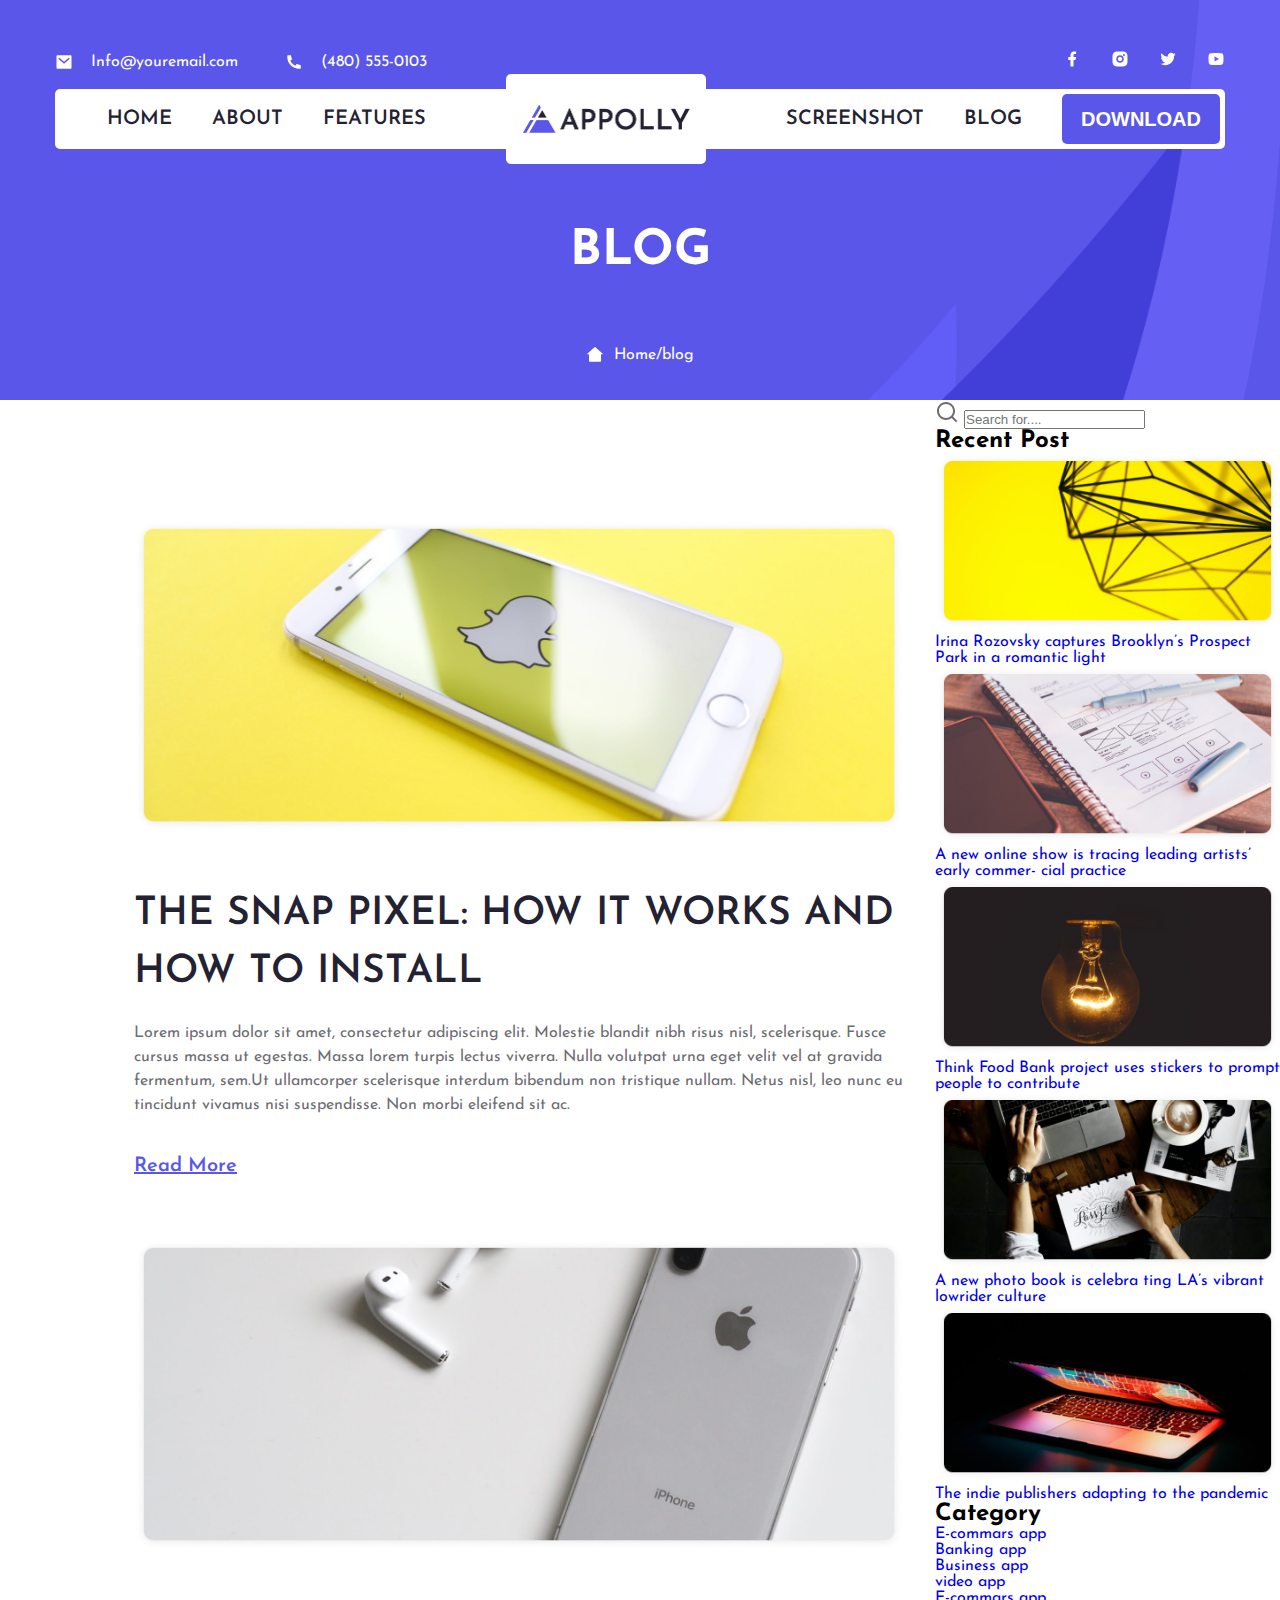
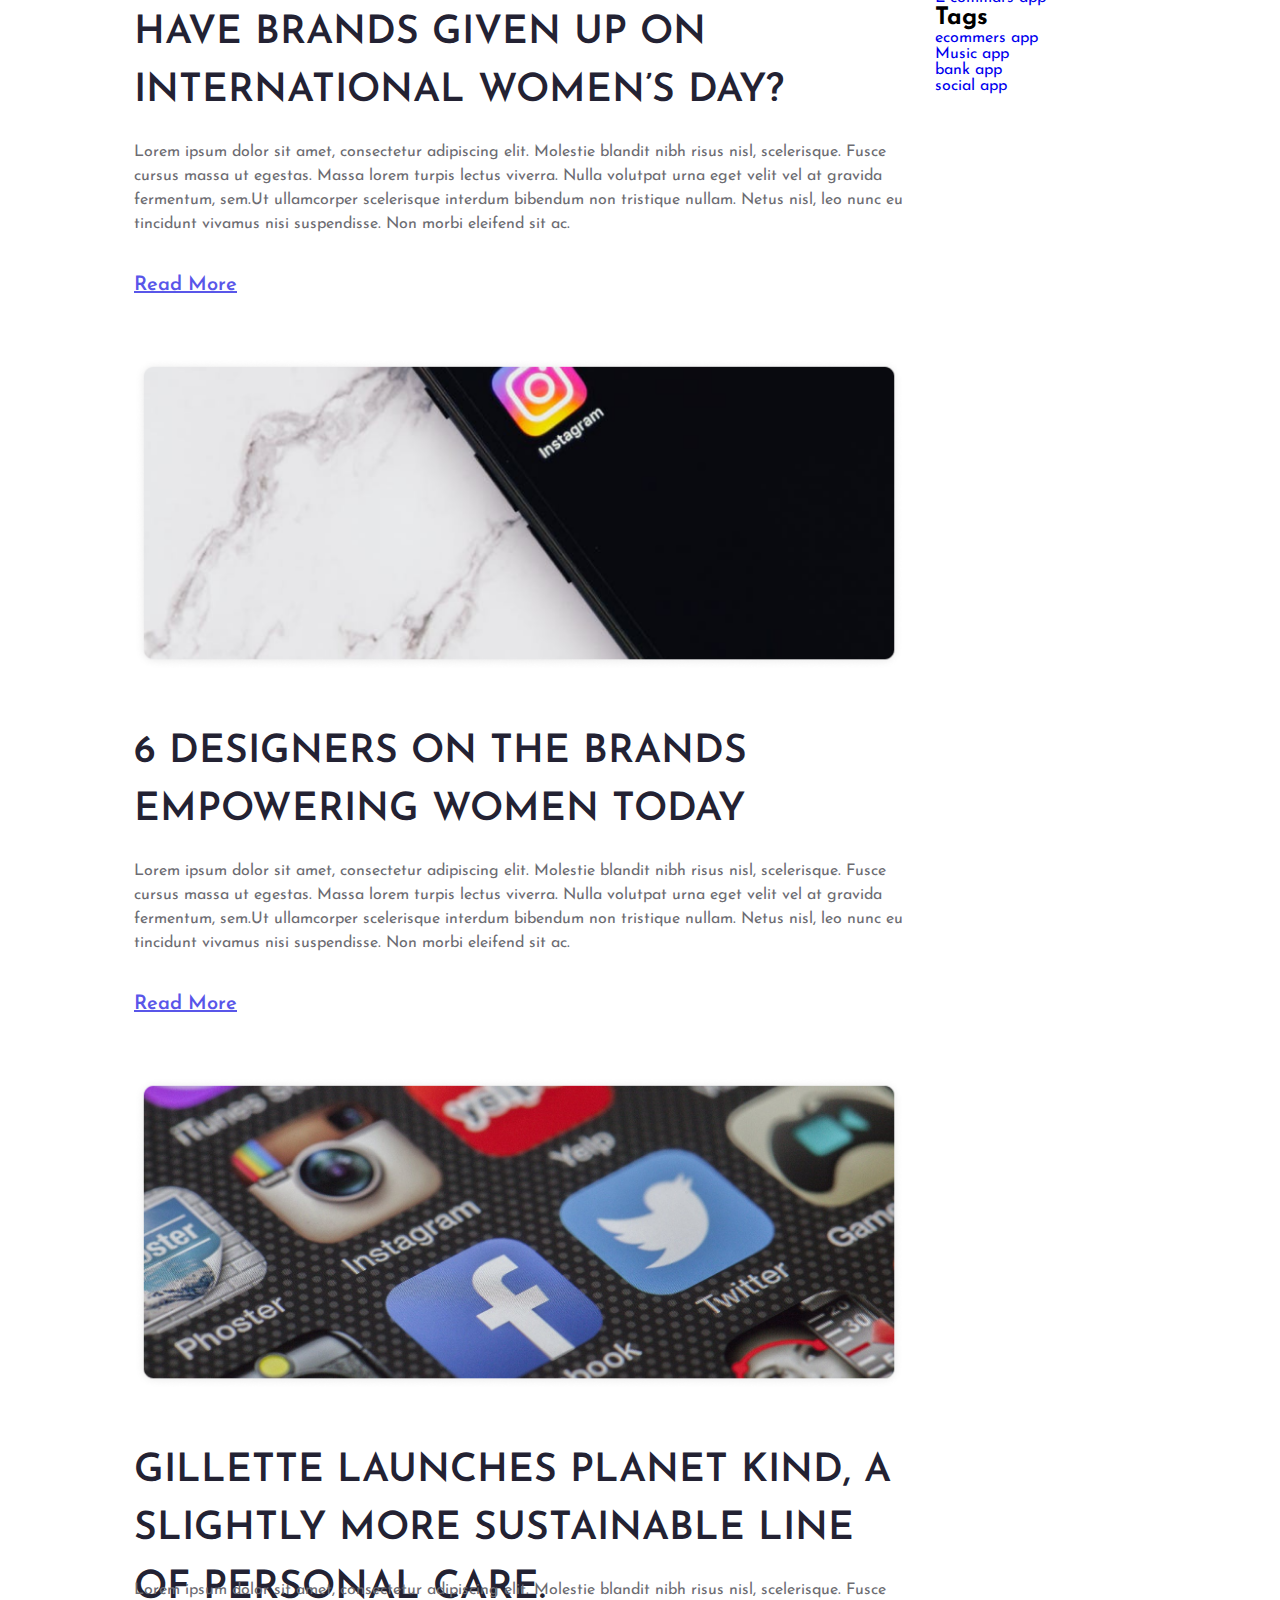
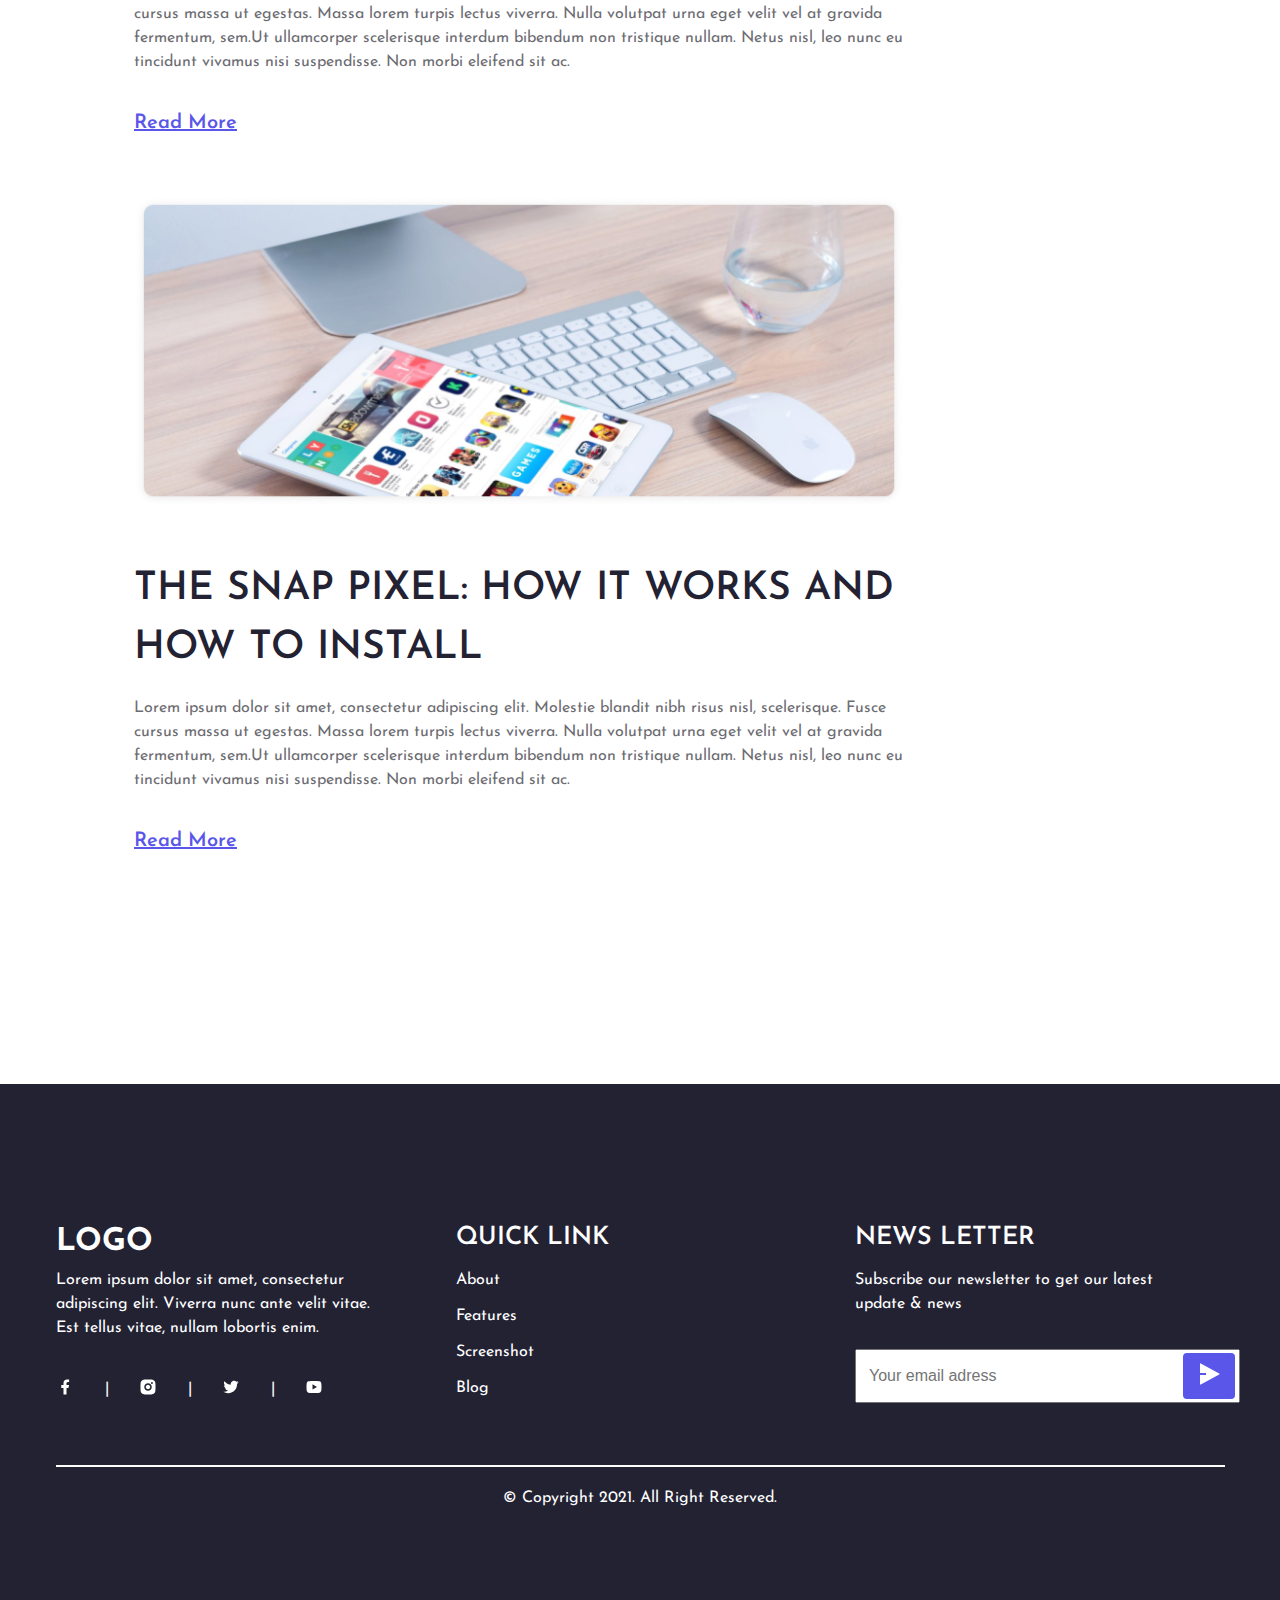
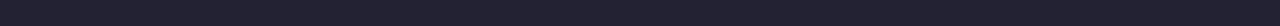
==== commit 610a1093: "added content to blog page" ====
--- a/blog.html
+++ b/blog.html
@@ -4,7 +4,7 @@
   <meta charset="UTF-8">
   <meta name="viewport" content="width=device-width, initial-scale=1.0">
   <title>Blog</title>
-  <link rel="stylesheet" href="./css/main.min.css">
+  <link rel="stylesheet" href="/css/main.min.css">
 </head>
 <body>
   <header class="header">
@@ -47,24 +47,46 @@
         <img src="./img/Burger-menu.svg">
       </button>
       <ul class="header__nav__list left">
-        <li><a class="header__nav__link" href="#">Home</a></li>
-        <li><a class="header__nav__link" href="#about">About</a></li>
-        <li><a class="header__nav__link" href="#features">Features</a></li>
+        <li><a class="header__nav__link" href="index.html">Home</a></li>
+        <li><a class="header__nav__link" href="index.html#about">About</a></li>
+        <li><a class="header__nav__link" href="index.html#features">Features</a></li>
       </ul>
       <div class="header__nav__logo">
         <img class="header__nav__logo__img" src="./img/logo.png" alt="logo">
       </div>
       <ul class="header__nav__list right">
-        <li><a class="header__nav__link" href="#screenshot">Screenshot</a></li>
+        <li><a class="header__nav__link" href="index.html#screenshot">Screenshot</a></li>
         <li><a class="header__nav__link" href="#">Blog</a></li>
         <li><button class="header__nav__button" type="button">Download</button></li>
       </ul>
     </nav>
   </header>
+
+    <div class="menu" id="menu">
+      <button class="menu__button" id="close-menu">
+        <img class="menu__button__vector" id="closeMenu" src="./img/close-vector.svg">
+      </button>
+      <nav class="menu__nav">
+        <ul class="menu__list">
+          <i></i>
+          <li><a class="menu__list__item" id="menuItem" href="#">Home</a>
+          </li>
+          <li><a class="menu__list__item" id="menuItem" href="#about">About</a>
+          </li>
+          <li><a class="menu__list__item" id="menuItem" href="#features">Features</a>
+          </li>
+          <li><a class="menu__list__item" id="menuItem" href="#screenshot">Screenshot</a>
+          </li>
+          <li><a class="menu__list__item" id="menuItem" href="./blog.html">Blog</a>
+          </li>
+        </ul>
+      </nav>
+    </div>
+    
   <main>
     <section class="hero-section__blog">
       <h1 class="hero-section__blog__title">Blog</h1>
-      <a class="hero-section__blog__link" href="./index.html">
+      <a class="hero-section__blog__link" href="index.html">
         <img 
         class="hero-section__blog__link__icon"
         src="./img/home-icon.svg">
@@ -105,7 +127,7 @@
       </div>
       <div class="News__main__container">
         <img class="News__main__image" src="./img/blog-section/news/apps-img.png">
-        <h2 class="News__main__title big">Gillette Launches Planet KIND, A Slightly More Sustainable Line Of Personal Care.</h2>
+        <h2 class="News__main__title">Gillette Launches Planet KIND, A Slightly More Sustainable Line Of Personal Care.</h2>
         <p class="News__main__parag">Lorem ipsum dolor sit amet, consectetur adipiscing elit. Molestie blandit nibh risus
           nisl, scelerisque. Fusce cursus
           massa ut egestas. Massa lorem turpis lectus viverra. Nulla volutpat urna eget velit vel at gravida fermentum,
@@ -126,7 +148,130 @@
         <a class="News__main__link" href="">Read More</a>
       </div>
       </div>
-    </section>
+      <aside>
+
+        <section class="search">
+          <form class="search__form">
+            <img class="search__icon" src="./img/blog-section/search-icon.svg">
+          <input type="text" id="" class="search__input" placeholder="Search for....">
+        </form>
+        <div class="blog-line"></div>
+      </section>
+      <section class="recent">
+        <h2 class="recent__title">Recent Post</h2>
+      <div class="recent__news">
+
+        <div class="recent__container">
+          <img class="recent__image" src="./img/blog-section/news/recent-img1.png">
+          <a class="recent__parag" href="#">Irina Rozovsky captures Brooklyn’s Prospect Park in a romantic light</a>
+        </div>
+        <div class="recent__container">
+          <img class="recent__image" src="./img/blog-section/news/recent-img2.png">
+          <a class="recent__parag" href="#">A new online show is tracing leading artists’ early commer-
+            cial practice</a>
+          </div>
+          <div class="recent__container">
+            <img class="recent__image" src="./img/blog-section/news/recent-img3.png">
+            <a class="recent__parag" href="#">Think Food Bank project uses stickers to prompt people to contribute</a>
+          </div>
+          <div class="recent__container">
+            <img class="recent__image" src="./img/blog-section/news/recent-img4.png">
+            <a class="recent__parag" href="#">A new photo book is celebra ting LA’s vibrant lowrider culture</a>
+          </div>
+          <div class="recent__container">
+            <img class="recent__image" src="./img/blog-section/news/recent-img5.png">
+            <a class="recent__parag" href="#">The indie publishers adapting to the pandemic</a>
+          </div>
+        </div>
+      </section>
+      <div class="blog-line"></div>
+      <section class="category">
+        <h2 class="category__title">Category</h2>
+        <ol class="category__list">
+          <li><a class="category__link" href="#">E-commars app</a></li>
+          <li><a class="category__link" href="#">Banking app</a></li>
+          <li><a class="category__link" href="#">Business app</a></li>
+          <li><a class="category__link" href="#">video app</a></li>
+          <li><a class="category__link" href="#">E-commars app</a></li>
+        </ol>
+      </section>
+      <div class="blog-line"></div>
+      <section class="tags">
+        <h2 class="tags__title">Tags</h2>
+        <ul class="tags__list">
+          <li><a class="tags__link" href="#">ecommers app</a></li>
+          <li><a class="tags__link" href="#">Music app</a></li>
+          <li><a class="tags__link" href="#">bank app</a></li>
+          <li><a class="tags__link" href="#">social app</a></li>
+        </ul>
+      </section>
+    </aside>
+  </section>
   </main>
+    <footer class="footer">
+      <div class="footer__container">
+        <div class="footer__logo">
+          <h3 class="footer__logo__title">logo</h3>
+          <p class="footer__logo__parag">Lorem ipsum dolor sit amet, consectetur
+            adipiscing elit. Viverra nunc ante velit vitae.<span>
+              Est tellus vitae, nullam lobortis enim.</span></p>
+          <div class="footer__logo__social">
+            <button type="button" class="footer__logo__social__icon">
+              <a href="https://www.facebook.com/">
+                <img src="./img/facebook-icon.svg" alt="facebook-icon">
+              </a>
+            </button>
+            <p>|</p>
+            <button type="button" class="footer__logo__social__icon">
+              <a href="https://www.instagram.com/">
+                <img src="./img/instagram-icon.svg" alt="instagram-icon">
+              </a>
+            </button>
+            <p>|</p>
+            <button type="button" class="footer__logo__social__icon">
+              <a href="https://www.twitter.com/">
+                <img src="./img/twitter-icon.svg" alt="twitter-icon">
+              </a>
+            </button>
+            <p>|</p>
+            <button type="button" class="footer__logo__social__icon">
+              <a href="https://www.youtube.com/">
+                <img src="./img/youtube-icon.svg" alt="youtube-icon">
+              </a>
+            </button>
+          </div>
+        </div>
+        <div class="footer__nav">
+          <h3 class="footer__nav__title">quick link</h3>
+          <ul class="footer__nav__list">
+            <li>
+              <a href="index.html#about" class="footer__nav__list__link">About</a>
+            </li>
+            <li>
+              <a href="index.html#features" class="footer__nav__list__link">Features</a>
+            </li>
+            <li>
+              <a href="index.html#screenshot" class="footer__nav__list__link">Screenshot</a>
+            </li>
+            <li>
+              <a href="_self" class="footer__nav__list__link">Blog</a>
+            </li>
+          </ul>
+        </div>
+        <div class="footer__news">
+          <h3 class="footer__news__title">news letter</h3>
+          <p class="footer__news__parag">Subscribe our newsletter to get our latest<br>
+            update & news</p>
+          <form class="footer__news__form" action="submit">
+            <input class="footer__news__input" type="email" placeholder="Your email adress" required>
+            <button class="footer__news__input__button">
+              <img class="footer__news__input__button__img" src="./img/send-arrow.svg">
+            </button>
+          </form>
+        </div>
+      </div>
+      <div class="footer__vector"></div>
+      <p class="footer__copyright">© Copyright 2021. All Right Reserved.</p>
+    </footer>
 </body>
 </html>--- a/css/main.min.css
+++ b/css/main.min.css
@@ -1 +1 @@
-html{scroll-behavior:smooth}*{margin:0;padding:0}body{margin:0}li{text-decoration:none;list-style:none}a{text-decoration:none}:root{--color-brand-blue: rgb(89, 86, 233);--color-brand-black: rgb(35, 34, 51);--color-brand-gray: rgb(108, 108, 114);--color-brand-white: rgb(255, 255, 255);--color-brand-red: rgb(248, 148, 130)}@font-face{font-family:"Josefin";font-weight:300;font-style:normal;src:url("../fonts/JosefinSans-Light.ttf") format("truetype")}@font-face{font-family:Josefin;font-weight:400;font-style:normal;src:url("../fonts/JosefinSans-Regular.ttf") format("truetype")}@font-face{font-family:Josefin;font-weight:600;font-style:normal;src:url("../fonts/JosefinSans-SemiBold.ttf") format("truetype")}@font-face{font-family:Josefin;font-weight:700;font-style:normal;src:url("../fonts/JosefinSans-Bold.ttf") format("truetype")}@font-face{font-family:WorkSans;font-weight:500;font-style:normal;src:url("../fonts/WorkSans-Medium.ttf") format("truetype")}.header{position:absolute;display:grid;grid-template-columns:1fr;grid-template-rows:repeat(2, 1fr);grid-column-gap:0px;grid-row-gap:0px;justify-items:center;-webkit-box-align:center;-ms-flex-align:center;align-items:center;height:114px;width:100%;margin-top:35px;font-family:"Josefin"}.header__top{display:-webkit-box;display:-ms-flexbox;display:flex;-webkit-box-pack:justify;-ms-flex-pack:justify;justify-content:space-between;max-width:1170px;width:100%}@media screen and (max-width: 864px){.header__top{min-width:668px;width:100%}}@media screen and (max-width: 521px){.header__top{display:none}}.header__contacts{display:-webkit-box;display:-ms-flexbox;display:flex;gap:47px;-ms-flex-negative:0;flex-shrink:0}.header__contacts__email{display:-webkit-box;display:-ms-flexbox;display:flex;-webkit-box-align:center;-ms-flex-align:center;align-items:center;font-weight:400;font-size:16px;line-height:24px;color:var(--color-brand-white);-webkit-transition:-webkit-filter .3s;transition:-webkit-filter .3s;transition:filter .3s;transition:filter .3s, -webkit-filter .3s}.header__contacts__email__icon{margin-right:18px}.header__contacts__email:hover{-webkit-filter:invert(100%);filter:invert(100%)}.header__contacts__tel{display:-webkit-box;display:-ms-flexbox;display:flex;-webkit-box-align:center;-ms-flex-align:center;align-items:center;font-weight:400;font-size:16px;line-height:24px;color:var(--color-brand-white);-webkit-transition:-webkit-filter .3s;transition:-webkit-filter .3s;transition:filter .3s;transition:filter .3s, -webkit-filter .3s}.header__contacts__tel__icon{margin-right:18px}.header__contacts__tel:hover{-webkit-filter:invert(100%);filter:invert(100%)}.header__social{display:-webkit-box;display:-ms-flexbox;display:flex;gap:30px}.header__social__icon{width:18px;height:18px;border:none;background:none;-webkit-transition:-webkit-filter .3s;transition:-webkit-filter .3s;transition:filter .3s;transition:filter .3s, -webkit-filter .3s;cursor:pointer}.header__social__icon:hover{-webkit-filter:invert(100%);filter:invert(100%)}.header__nav{display:-webkit-box;display:-ms-flexbox;display:flex;-webkit-box-pack:justify;-ms-flex-pack:justify;justify-content:space-between;-webkit-box-align:center;-ms-flex-align:center;align-items:center;max-width:1170px;width:100%;height:60px;border-radius:5px;background-color:var(--color-brand-white)}@media screen and (max-width: 864px){.header__nav{max-width:688px;width:100% px}}@media screen and (max-width: 521px){.header__nav{max-width:343px;width:100%;height:40px}}.header__nav__burger{display:none;width:0;height:0;border:none;background:none}@media screen and (max-width: 864px){.header__nav__burger{display:block;-webkit-box-pack:start;-ms-flex-pack:start;justify-content:start;width:18px;height:16px;position:relative;left:16px;cursor:pointer}}@media screen and (max-width: 521px){.header__nav__burger{width:24px;height:24px}}.header__nav__list{display:-webkit-box;display:-ms-flexbox;display:flex;justify-items:center;-webkit-box-align:center;-ms-flex-align:center;align-items:center;gap:40px}@media screen and (max-width: 521px){.header__nav__list{gap:20px}}.header__nav__list.left{margin-left:52px}.header__nav__link{font-weight:600;font-size:20px;line-height:30px;text-transform:uppercase;color:var(--color-brand-black);text-underline-offset:.02em;-webkit-transition:color .3s,text-underline-offset .3s,-webkit-text-decoration .3s;transition:color .3s,text-underline-offset .3s,-webkit-text-decoration .3s;transition:color .3s,text-decoration .3s,text-underline-offset .3s;transition:color .3s,text-decoration .3s,text-underline-offset .3s,-webkit-text-decoration .3s}.header__nav__link:hover{color:var(--color-brand-blue);-webkit-text-decoration:underline .08em var(--color-brand-blue);text-decoration:underline .08em var(--color-brand-blue);text-underline-offset:.4em}@media screen and (max-width: 864px){.header__nav__link{display:none}}.header__nav__logo{display:-webkit-box;display:-ms-flexbox;display:flex;-webkit-box-align:center;-ms-flex-align:center;align-items:center;-webkit-box-pack:center;-ms-flex-pack:center;justify-content:center;max-width:200px;width:100%;height:90px;border-radius:5px;background-color:var(--color-brand-white)}@media screen and (max-width: 521px){.header__nav__logo{max-width:100px;width:100%;height:60px}}.header__nav__button{width:158px;height:50px;margin-right:5px;border:none;border-radius:5px;background-color:var(--color-brand-blue);font-weight:600;font-size:20px;line-height:30px;text-transform:uppercase;color:var(--color-brand-white);cursor:pointer;-webkit-transition:background-color .3s,color .3s,border .1s;transition:background-color .3s,color .3s,border .1s}@media screen and (max-width: 521px){.header__nav__button{width:76px;height:34px;font-size:10px;line-height:10px}}.header__nav__button:hover{color:var(--color-brand-black);background-color:var(--color-brand-white);border:var(--color-brand-blue) solid 3px}.menu{position:fixed;z-index:10;width:0%;height:100%;background-color:var(--color-brand-white);overflow-x:hidden;-webkit-transform:translateX(-100%);transform:translateX(-100%);-webkit-transition:-webkit-transform .3s;transition:-webkit-transform .3s;transition:transform .3s;transition:transform .3s, -webkit-transform .3s}.menu__button{position:absolute;top:30px;left:88%;width:35px;height:35px;border:none;border-radius:50%;background-color:var(--color-brand-blue);cursor:pointer;-webkit-transition:background-color .3s;transition:background-color .3s}.menu__button:hover{background-color:var(--color-brand-gray)}.menu__list{display:-webkit-box;display:-ms-flexbox;display:flex;-webkit-box-orient:vertical;-webkit-box-direction:normal;-ms-flex-direction:column;flex-direction:column;gap:25px;margin-top:67px;margin-left:40px}.menu__list__item{font-family:"Josefin";font-weight:600;font-size:20px;line-height:30px;color:var(--color-brand-black);text-transform:uppercase;-webkit-transition:color .3s;transition:color .3s}.menu__list__item:hover{color:var(--color-brand-blue)}.showMenu{width:100%;-webkit-transform:translateX(0);transform:translateX(0)}.hero-section{display:-webkit-box;display:-ms-flexbox;display:flex;height:1024px;background-image:url(/img/Background-Hero.png);background-repeat:no-repeat;background-position:center top;background-size:cover;font-family:"Josefin"}@media screen and (max-width: 521px){.hero-section{height:1227px;-webkit-box-orient:vertical;-webkit-box-direction:normal;-ms-flex-direction:column;flex-direction:column}}.hero-section__container{position:absolute;top:372px;left:135px;width:570px;height:432px;background-color:var(--color-brand-white)}@media screen and (max-width: 864px){.hero-section__container{width:356px;height:318px;top:447px;left:40px}}@media screen and (max-width: 521px){.hero-section__container{width:323px;height:318px;top:225px;left:16px}}.hero-section__title{font-weight:700;font-size:48.83px;line-height:49px;text-transform:uppercase;margin:40px 23px 18px 30px;color:var(--color-brand-blue)}@media screen and (max-width: 864px){.hero-section__title{margin:14px 7px 6px 18px;font-size:31.25px;line-height:47.25px}}@media screen and (max-width: 521px){.hero-section__title{margin:30px 43px 18px 18px;font-weight:600;font-size:25px;line-height:37.5px}}.hero-section__parag{margin:0px 53px 52px 30px;font-weight:400;font-size:16px;line-height:24px;color:var(--color-brand-gray)}@media screen and (max-width: 864px){.hero-section__parag{margin:0px 8px 23px 18px}}@media screen and (max-width: 521px){.hero-section__parag{margin:0px 12px 30px 18px}}@media screen and (max-width: 864px){.hero-section__parag span{display:none}}.hero-section__bottomHeading{margin:0px 251px 5px 30px;font-weight:600;font-size:25px;line-height:37.5px;text-transform:uppercase;color:var(--color-brand-black)}@media screen and (max-width: 864px){.hero-section__bottomHeading{margin:0px 103px 5px 18px;font-size:20px;line-height:30px}}@media screen and (max-width: 521px){.hero-section__bottomHeading{margin:0px 74px 14px 18px}}.hero-section__button{margin:0px 226px 40px 30px;gap:14px;display:-webkit-box;display:-ms-flexbox;display:flex}@media screen and (max-width: 864px){.hero-section__button{margin:0px 24px 14px 18px}}@media screen and (max-width: 521px){.hero-section__button{gap:10.17px;margin:0px 77px 22px 18px}}.hero-section__button__googlePlay{width:149px;height:47px;border:none;background:none;cursor:pointer}.hero-section__button__appStore{width:151px;height:45px;border:none;background:none;cursor:pointer}.hero-section__imgContainer{position:relative;pointer-events:none;top:0%;left:0%;width:100%;height:100%;overflow:hidden}.hero-section__phoneImg{position:absolute;overflow-x:hidden;top:216px;left:873px;width:646px;height:725px}@media screen and (max-width: 864px){.hero-section__phoneImg{top:408px;left:486px;width:378px;height:423px}}@media screen and (max-width: 521px){.hero-section__phoneImg{width:466px;height:521px;top:586px;left:55px}}.hero-section__blog{display:-webkit-box;display:-ms-flexbox;display:flex;-webkit-box-orient:vertical;-webkit-box-direction:normal;-ms-flex-direction:column;flex-direction:column;-webkit-box-align:center;-ms-flex-align:center;align-items:center;height:400px;background-image:url(/img/Background-Hero.png);background-repeat:no-repeat;background-position:center top;background-size:cover;font-family:"Josefin"}.hero-section__blog__title{position:relative;top:220px;font-weight:700;font-size:48.83px;line-height:63.38px;text-transform:uppercase;color:var(--color-brand-white)}.hero-section__blog__link{display:-webkit-box;display:-ms-flexbox;display:flex;-webkit-box-align:center;-ms-flex-align:center;align-items:center;position:relative;top:280px;font-weight:400;font-size:16px;line-height:24px;color:var(--color-brand-white);gap:10px}.hero-section__blog__link:hover{text-decoration:underline}.hero-section__blog__link__icon{width:18px;height:18px}.square{position:absolute;z-index:0;top:321px;left:185px;width:570px;height:535px;border:#7572ff 18px solid}@media screen and (max-width: 864px){.square{top:414px;left:56px;width:375px;height:381px}}@media screen and (max-width: 521px){.square{width:323px;height:358px;top:188px;left:36px}}.about{display:-webkit-box;display:-ms-flexbox;display:flex;-webkit-box-pack:center;-ms-flex-pack:center;justify-content:center;height:1014px;font-family:"Josefin"}@media screen and (max-width: 864px){.about{height:848px}}@media screen and (max-width: 521px){.about{height:1087px}}.about__container{margin:120px 135px 120px 161px}@media screen and (max-width: 864px){.about__container{margin:120px 40px 159px 39px}}@media screen and (max-width: 521px){.about__container{margin:60px 16px 92px 16px}}.about__title{font-weight:700;font-size:31.25px;line-height:47.25px;text-transform:uppercase;text-align:center;color:var(--color-brand-black);margin-bottom:19px}@media screen and (max-width: 521px){.about__title{font-weight:600;font-size:25px;line-height:37.5px;margin-bottom:18px}}.about__parag{font-weight:400;font-size:16px;line-height:24px;text-align:center;color:var(--color-brand-gray);margin-bottom:60px}@media screen and (max-width: 521px){.about__parag{margin-bottom:40px}}@media screen and (max-width: 521px){.about__parag span{display:none}}.about__wrapper{display:-webkit-box;display:-ms-flexbox;display:flex;gap:188px}@media screen and (max-width: 864px){.about__wrapper{gap:60px}}@media screen and (max-width: 521px){.about__wrapper{-webkit-box-orient:vertical;-webkit-box-direction:normal;-ms-flex-direction:column;flex-direction:column;-webkit-box-align:center;-ms-flex-align:center;align-items:center;gap:40px}}.about__img{display:-webkit-box;display:-ms-flexbox;display:flex;width:386px;height:526px}@media screen and (max-width: 864px){.about__img{width:238px;height:359px;margin-bottom:40px}}.about__points{display:-webkit-box;display:-ms-flexbox;display:flex;-webkit-box-pack:justify;-ms-flex-pack:justify;justify-content:space-between;-webkit-box-align:center;-ms-flex-align:center;align-items:center;-webkit-box-orient:vertical;-webkit-box-direction:normal;-ms-flex-direction:column;flex-direction:column;gap:40px}@media screen and (max-width: 864px){.about__points{gap:20px}}.about__points__container{max-width:570px;width:100%;max-height:160px;height:100%;padding:0px 20px 21px 59px;border-radius:5px;-webkit-box-shadow:0px 0px 1px .2px var(--color-brand-gray);box-shadow:0px 0px 1px .2px var(--color-brand-gray)}@media screen and (max-width: 864px){.about__points__container{max-width:350px;width:100%;max-height:110px;height:100%;padding:0px 30px 10px 61px}}@media screen and (max-width: 521px){.about__points__container{max-width:343px;width:100%;padding:0px 16px 10px 61px}}.about__points__check{position:relative;left:-35px;top:28px}@media screen and (max-width: 864px){.about__points__check{left:-35px}}.about__points__title{display:-webkit-box;display:-ms-flexbox;display:flex;-webkit-box-align:center;-ms-flex-align:center;align-items:center;font-weight:600;font-size:20px;line-height:30px;text-transform:uppercase;color:var(--color-brand-black);margin-bottom:12px}@media screen and (max-width: 864px){.about__points__title{margin-bottom:3px}}.about__points__parag{max-width:491px;max-height:67px;font-weight:400;font-size:16px;line-height:24px;color:var(--color-brand-gray);overflow:hidden}@media screen and (max-width: 521px){.about__points__parag{width:266px}}.about__points__parag span{display:block}@media screen and (max-width: 864px){.about__points__parag span{display:none}}.features{display:-webkit-box;display:-ms-flexbox;display:flex;-webkit-box-align:center;-ms-flex-align:center;align-items:center;-webkit-box-orient:vertical;-webkit-box-direction:normal;-ms-flex-direction:column;flex-direction:column;height:1710px;background-image:url(/img/Background-features.png);background-repeat:no-repeat;background-position:center top;background-size:cover;font-family:"Josefin"}@media screen and (max-width: 864px){.features{height:1366px}}@media screen and (max-width: 521px){.features{height:2230px}}.features__title{font-weight:700;font-size:31.25px;line-height:47.25px;text-align:center;text-transform:uppercase;color:var(--color-brand-white);margin-top:120px}@media screen and (max-width: 521px){.features__title{font-weight:600;font-size:25px;line-height:37.5px;margin-top:60px}}.features__parag{width:601px;font-weight:400;font-size:16px;line-height:24px;text-align:center;color:var(--color-brand-white);margin-top:18px;margin-bottom:60px}@media screen and (max-width: 864px){.features__parag{width:450px}}@media screen and (max-width: 521px){.features__parag{width:300px;margin-bottom:32px}}@media screen and (max-width: 521px){.features__parag span{display:none}}.features__container{display:-webkit-box;display:-ms-flexbox;display:flex;-webkit-box-orient:vertical;-webkit-box-direction:normal;-ms-flex-direction:column;flex-direction:column}@media screen and (max-width: 521px){.features__container{-webkit-box-pack:center;-ms-flex-pack:center;justify-content:center;-webkit-box-align:center;-ms-flex-align:center;align-items:center}}.features__top-cont{display:-webkit-box;display:-ms-flexbox;display:flex;-webkit-box-orient:horizontal;-webkit-box-direction:normal;-ms-flex-direction:row;flex-direction:row;gap:485px;margin:120px 0px 173.5px 0px}@media screen and (max-width: 864px){.features__top-cont{margin:77px 0px 25px 0px;gap:240px}}@media screen and (max-width: 521px){.features__top-cont{-webkit-box-orient:vertical;-webkit-box-direction:normal;-ms-flex-direction:column;flex-direction:column;margin:0;margin-bottom:324px;gap:40px}}.features__chat{color:var(--color-brand-white);text-align:center}@media screen and (max-width: 521px){.features__chat{margin-bottom:40px}}.features__chat__img{margin-bottom:22px}@media screen and (max-width: 864px){.features__chat__img{margin-bottom:30px}}.features__chat__title{font-weight:600;font-size:25px;line-height:37.5px;text-transform:uppercase;margin-bottom:18px}@media screen and (max-width: 864px){.features__chat__title{font-size:20px;line-height:30px}}.features__chat__parag{font-weight:400;font-size:16px;line-height:24px}.features__unlimFeatures{color:var(--color-brand-white);text-align:right}@media screen and (max-width: 521px){.features__unlimFeatures{text-align:center}}.features__unlimFeatures__img{margin-bottom:22px}@media screen and (max-width: 864px){.features__unlimFeatures__img{margin-bottom:30px}}.features__unlimFeatures__title{font-weight:600;font-size:25px;line-height:37.5px;text-transform:uppercase;margin-bottom:18px}@media screen and (max-width: 864px){.features__unlimFeatures__title{font-size:20px;line-height:30px}}.features__unlimFeatures__parag{font-weight:400;font-size:16px;line-height:24px}.features__versions{color:var(--color-brand-white);text-align:left}@media screen and (max-width: 521px){.features__versions{text-align:center}}.features__versions__img{margin-bottom:22px}@media screen and (max-width: 864px){.features__versions__img{margin-bottom:30px}}.features__versions__title{font-weight:600;font-size:25px;line-height:37.5px;text-transform:uppercase;margin-bottom:18px}@media screen and (max-width: 864px){.features__versions__title{font-size:20px;line-height:30px}}.features__versions__parag{font-weight:400;font-size:16px;line-height:24px}.features__bottom-cont{display:-webkit-box;display:-ms-flexbox;display:flex;-webkit-box-orient:horizontal;-webkit-box-direction:normal;-ms-flex-direction:row;flex-direction:row;gap:485px;margin:173.5px 0px 123px 0px}@media screen and (max-width: 864px){.features__bottom-cont{margin:25px 0px 59px 0px;gap:250px}}@media screen and (max-width: 521px){.features__bottom-cont{-webkit-box-orient:vertical;-webkit-box-direction:normal;-ms-flex-direction:column;flex-direction:column;margin:0;margin-top:324px;gap:50px}}.features__design{color:var(--color-brand-white);text-align:right}@media screen and (max-width: 521px){.features__design{text-align:center}}.features__design__img{margin-bottom:22px}@media screen and (max-width: 864px){.features__design__img{margin-bottom:30px}}.features__design__title{font-weight:600;font-size:25px;line-height:37.5px;text-transform:uppercase;margin-bottom:18px}@media screen and (max-width: 864px){.features__design__title{font-size:20px;line-height:30px}}.features__design__parag{font-weight:400;font-size:16px;line-height:24px}.features__graphics{color:var(--color-brand-white);text-align:left}@media screen and (max-width: 521px){.features__graphics{text-align:center;margin-bottom:59px}}.features__graphics__img{margin-bottom:22px}@media screen and (max-width: 864px){.features__graphics__img{margin-bottom:30px}}.features__graphics__title{font-weight:600;font-size:25px;line-height:37.5px;text-transform:uppercase;margin-bottom:18px}@media screen and (max-width: 864px){.features__graphics__title{font-size:20px;line-height:30px}}.features__graphics__parag{font-weight:400;font-size:16px;line-height:24px}.features__support{color:var(--color-brand-white);text-align:center}.features__support__img{margin-bottom:22px}@media screen and (max-width: 864px){.features__support__img{margin-bottom:30px}}.features__support__title{font-weight:600;font-size:25px;line-height:37.5px;text-transform:uppercase;margin-bottom:18px}@media screen and (max-width: 864px){.features__support__title{font-size:20px;line-height:30px}}.features__support__parag{font-weight:400;font-size:16px;line-height:24px}.features__app-img{display:-webkit-box;display:-ms-flexbox;display:flex;-ms-flex-item-align:center;align-self:center;position:relative;top:-50%;width:710px}@media screen and (max-width: 864px){.features__app-img{top:-49%;width:380px}}@media screen and (max-width: 521px){.features__app-img{position:absolute;width:500px;top:3095px}}.app-screenshot{display:-webkit-box;display:-ms-flexbox;display:flex;-webkit-box-pack:center;-ms-flex-pack:center;justify-content:center;-webkit-box-align:center;-ms-flex-align:center;align-items:center;-webkit-box-orient:vertical;-webkit-box-direction:normal;-ms-flex-direction:column;flex-direction:column;font-family:"Josefin"}.app-screenshot__title{font-weight:700;font-size:31.25px;line-height:47.25px;text-transform:uppercase;text-align:center;color:var(--color-brand-black);margin-top:120px;margin-bottom:23px}@media screen and (max-width: 864px){.app-screenshot__title{margin-bottom:18px}}@media screen and (max-width: 521px){.app-screenshot__title{width:287px;font-weight:600;font-size:25px;line-height:37.5px;margin-top:60px}}.app-screenshot__parag{font-weight:400;font-size:16px;line-height:24px;text-align:center;color:var(--color-brand-gray);margin-bottom:60px}@media screen and (max-width: 521px){.app-screenshot__parag{margin-bottom:40px;width:300px}}@media screen and (max-width: 521px){.app-screenshot__parag span{display:none}}.swiper{margin:0px 114px 0px 114px}@media screen and (max-width: 864px){.swiper{margin:0px 40px 0px 40px}}@media screen and (max-width: 521px){.swiper{margin:0}}.swiper-pagination-bullet{border:1px solid var(--color-brand-blue)}.swiper-pagination-bullet-active{background:var(--color-brand-blue)}img:not([draggable]),embed,object,video{max-width:100%;height:auto}.swiper-container{margin-left:auto;margin-right:auto;position:relative;overflow:hidden;z-index:1}.swiper-container-no-flexbox .swiper-slide{float:left}.swiper-container-vertical>.swiper-wrapper{-webkit-box-orient:vertical;-ms-flex-direction:column;flex-direction:column}.swiper-wrapper{position:relative;width:100%;height:100%;z-index:1;display:-webkit-box;display:-ms-flexbox;display:flex;-webkit-transition-property:-webkit-transform;transition-property:-webkit-transform;transition-property:transform;transition-property:transform, -webkit-transform;transition-property:transform,-webkit-transform;-webkit-box-sizing:content-box;box-sizing:content-box}.swiper-container-android .swiper-slide,.swiper-wrapper{-webkit-transform:translate3d(0, 0, 0);transform:translate3d(0, 0, 0)}.swiper-container-multirow>.swiper-wrapper{-webkit-box-lines:multiple;-moz-box-lines:multiple;-ms-flex-wrap:wrap;flex-wrap:wrap}.swiper-container-free-mode>.swiper-wrapper{-webkit-transition-timing-function:ease-out;transition-timing-function:ease-out;margin:0 auto}.swiper-slide{-webkit-flex-shrink:0;-ms-flex:0 0 auto;-ms-flex-negative:0;flex-shrink:0;width:100%;height:100%;position:relative}.swiper-container-autoheight,.swiper-container-autoheight .swiper-slide{height:auto}.swiper-container-autoheight .swiper-wrapper{-webkit-box-align:start;-ms-flex-align:start;align-items:flex-start;-webkit-transition-property:-webkit-transform,height;-webkit-transition-property:height,-webkit-transform;transition-property:height,-webkit-transform;transition-property:transform,height;transition-property:transform,height,-webkit-transform}.swiper-container .swiper-notification{position:absolute;left:0;top:0;pointer-events:none;opacity:0;z-index:-1000}.swiper-wp8-horizontal{-ms-touch-action:pan-y;touch-action:pan-y}.swiper-wp8-vertical{-ms-touch-action:pan-x;touch-action:pan-x}.swiper-button-next,.swiper-button-prev{position:absolute;top:50%;width:27px;height:44px;margin-top:-22px;z-index:10;cursor:pointer;background-size:27px 44px;background-position:center;background-repeat:no-repeat}.swiper-button-next.swiper-button-disabled,.swiper-button-prev.swiper-button-disabled{opacity:.35;cursor:auto;pointer-events:none}.swiper-button-prev,.swiper-container-rtl .swiper-button-next{background-image:url("data:image/svg+xml;charset=utf-8,%3Csvg%20xmlns%3D'http%3A%2F%2Fwww.w3.org%2F2000%2Fsvg'%20viewBox%3D'0%200%2027%2044'%3E%3Cpath%20d%3D'M0%2C22L22%2C0l2.1%2C2.1L4.2%2C22l19.9%2C19.9L22%2C44L0%2C22L0%2C22L0%2C22z'%20fill%3D'%23007aff'%2F%3E%3C%2Fsvg%3E");left:10px;right:auto}.swiper-button-prev.swiper-button-black,.swiper-container-rtl .swiper-button-next.swiper-button-black{background-image:url("data:image/svg+xml;charset=utf-8,%3Csvg%20xmlns%3D'http%3A%2F%2Fwww.w3.org%2F2000%2Fsvg'%20viewBox%3D'0%200%2027%2044'%3E%3Cpath%20d%3D'M0%2C22L22%2C0l2.1%2C2.1L4.2%2C22l19.9%2C19.9L22%2C44L0%2C22L0%2C22L0%2C22z'%20fill%3D'%23000000'%2F%3E%3C%2Fsvg%3E")}.swiper-button-prev.swiper-button-white,.swiper-container-rtl .swiper-button-next.swiper-button-white{background-image:url("data:image/svg+xml;charset=utf-8,%3Csvg%20xmlns%3D'http%3A%2F%2Fwww.w3.org%2F2000%2Fsvg'%20viewBox%3D'0%200%2027%2044'%3E%3Cpath%20d%3D'M0%2C22L22%2C0l2.1%2C2.1L4.2%2C22l19.9%2C19.9L22%2C44L0%2C22L0%2C22L0%2C22z'%20fill%3D'%23ffffff'%2F%3E%3C%2Fsvg%3E")}.swiper-button-next,.swiper-container-rtl .swiper-button-prev{background-image:url("data:image/svg+xml;charset=utf-8,%3Csvg%20xmlns%3D'http%3A%2F%2Fwww.w3.org%2F2000%2Fsvg'%20viewBox%3D'0%200%2027%2044'%3E%3Cpath%20d%3D'M27%2C22L27%2C22L5%2C44l-2.1-2.1L22.8%2C22L2.9%2C2.1L5%2C0L27%2C22L27%2C22z'%20fill%3D'%23007aff'%2F%3E%3C%2Fsvg%3E");right:10px;left:auto}.swiper-button-next.swiper-button-black,.swiper-container-rtl .swiper-button-prev.swiper-button-black{background-image:url("data:image/svg+xml;charset=utf-8,%3Csvg%20xmlns%3D'http%3A%2F%2Fwww.w3.org%2F2000%2Fsvg'%20viewBox%3D'0%200%2027%2044'%3E%3Cpath%20d%3D'M27%2C22L27%2C22L5%2C44l-2.1-2.1L22.8%2C22L2.9%2C2.1L5%2C0L27%2C22L27%2C22z'%20fill%3D'%23000000'%2F%3E%3C%2Fsvg%3E")}.swiper-button-next.swiper-button-white,.swiper-container-rtl .swiper-button-prev.swiper-button-white{background-image:url("data:image/svg+xml;charset=utf-8,%3Csvg%20xmlns%3D'http%3A%2F%2Fwww.w3.org%2F2000%2Fsvg'%20viewBox%3D'0%200%2027%2044'%3E%3Cpath%20d%3D'M27%2C22L27%2C22L5%2C44l-2.1-2.1L22.8%2C22L2.9%2C2.1L5%2C0L27%2C22L27%2C22z'%20fill%3D'%23ffffff'%2F%3E%3C%2Fsvg%3E")}.swiper-pagination{position:absolute;text-align:center;-webkit-transition:.3s;transition:.3s;-webkit-transform:translate3d(0, 0, 0);transform:translate3d(0, 0, 0);z-index:10}.swiper-pagination.swiper-pagination-hidden{opacity:0}.swiper-container-horizontal>.swiper-pagination-bullets,.swiper-pagination-custom,.swiper-pagination-fraction{bottom:10px;left:0;width:100%}.swiper-pagination-bullet{width:8px;height:8px;display:inline-block;border-radius:100%;background:var(--color-brand-black);opacity:.2}button.swiper-pagination-bullet{border:none;margin:0;padding:0;-webkit-box-shadow:none;box-shadow:none;-moz-appearance:none;-ms-appearance:none;-webkit-appearance:none;appearance:none}.swiper-pagination-clickable .swiper-pagination-bullet{cursor:pointer}.swiper-pagination-white .swiper-pagination-bullet{background:var(--color-brand-white)}.swiper-pagination-bullet-active{opacity:1;background:var(--color-brand-blue)}.swiper-pagination-white .swiper-pagination-bullet-active{background:var(--color-brand-white)}.swiper-pagination-black .swiper-pagination-bullet-active{background:var(--color-brand-black)}.swiper-container-vertical>.swiper-pagination-bullets{right:10px;top:50%;-webkit-transform:translate3d(0, -50%, 0);transform:translate3d(0, -50%, 0)}.swiper-container-vertical>.swiper-pagination-bullets .swiper-pagination-bullet{margin:5px 0;display:block}.swiper-container-horizontal>.swiper-pagination-bullets .swiper-pagination-bullet{margin:0 5px}.swiper-pagination-progress{background:var(--color-brand-black);position:absolute}.swiper-pagination-progress .swiper-pagination-progressbar{background:var(--color-brand-blue);position:absolute;left:0;top:0;width:100%;height:100%;-webkit-transform:scale(0);transform:scale(0);-webkit-transform-origin:left top;transform-origin:left top}.swiper-container-rtl .swiper-pagination-progress .swiper-pagination-progressbar{-webkit-transform-origin:right top;transform-origin:right top}.swiper-container-horizontal>.swiper-pagination-progress{width:100%;height:4px;left:0;top:0}.swiper-container-vertical>.swiper-pagination-progress{width:4px;height:100%;left:0;top:0}.swiper-pagination-progress.swiper-pagination-white{background:var(--color-brand-gray)}.swiper-pagination-progress.swiper-pagination-white .swiper-pagination-progressbar{background:var(--color-brand-white)}.swiper-pagination-progress.swiper-pagination-black .swiper-pagination-progressbar{background:var(--color-brand-black)}.swiper-container-3d{-webkit-perspective:1200px;-o-perspective:1200px;perspective:1200px}.swiper-container-3d .swiper-cube-shadow,.swiper-container-3d .swiper-slide,.swiper-container-3d .swiper-slide-shadow-bottom,.swiper-container-3d .swiper-slide-shadow-left,.swiper-container-3d .swiper-slide-shadow-right,.swiper-container-3d .swiper-slide-shadow-top,.swiper-container-3d .swiper-wrapper{-webkit-transform-style:preserve-3d;transform-style:preserve-3d}.swiper-container-3d .swiper-slide-shadow-bottom,.swiper-container-3d .swiper-slide-shadow-left,.swiper-container-3d .swiper-slide-shadow-right,.swiper-container-3d .swiper-slide-shadow-top{position:absolute;left:0;top:0;width:100%;height:100%;pointer-events:none;z-index:10}.swiper-container-3d .swiper-slide-shadow-left{background-image:-webkit-gradient(linear, right top, left top, from(rgba(0, 0, 0, 0.5)), to(rgba(0, 0, 0, 0)));background-image:linear-gradient(to left, rgba(0, 0, 0, 0.5), rgba(0, 0, 0, 0))}.swiper-container-3d .swiper-slide-shadow-right{background-image:-webkit-gradient(linear, left top, right top, from(rgba(0, 0, 0, 0.5)), to(rgba(0, 0, 0, 0)));background-image:linear-gradient(to right, rgba(0, 0, 0, 0.5), rgba(0, 0, 0, 0))}.swiper-container-3d .swiper-slide-shadow-top{background-image:-webkit-gradient(linear, left bottom, left top, from(rgba(0, 0, 0, 0.5)), to(rgba(0, 0, 0, 0)));background-image:linear-gradient(to top, rgba(0, 0, 0, 0.5), rgba(0, 0, 0, 0))}.swiper-container-3d .swiper-slide-shadow-bottom{background-image:-webkit-gradient(linear, left top, left bottom, from(rgba(0, 0, 0, 0.5)), to(rgba(0, 0, 0, 0)));background-image:linear-gradient(to bottom, rgba(0, 0, 0, 0.5), rgba(0, 0, 0, 0))}.swiper-container-coverflow .swiper-wrapper,.swiper-container-flip .swiper-wrapper{-ms-perspective:1200px}.swiper-container-cube,.swiper-container-flip{overflow:visible}.swiper-container-cube .swiper-slide,.swiper-container-flip .swiper-slide{pointer-events:none;-webkit-backface-visibility:hidden;backface-visibility:hidden;z-index:1}.swiper-container-cube .swiper-slide .swiper-slide,.swiper-container-flip .swiper-slide .swiper-slide{pointer-events:none}.swiper-container-cube .swiper-slide-active,.swiper-container-cube .swiper-slide-active .swiper-slide-active,.swiper-container-flip .swiper-slide-active,.swiper-container-flip .swiper-slide-active .swiper-slide-active{pointer-events:auto}.swiper-container-cube .swiper-slide-shadow-bottom,.swiper-container-cube .swiper-slide-shadow-left,.swiper-container-cube .swiper-slide-shadow-right,.swiper-container-cube .swiper-slide-shadow-top,.swiper-container-flip .swiper-slide-shadow-bottom,.swiper-container-flip .swiper-slide-shadow-left,.swiper-container-flip .swiper-slide-shadow-right,.swiper-container-flip .swiper-slide-shadow-top{z-index:0;-webkit-backface-visibility:hidden;backface-visibility:hidden}.swiper-container-cube .swiper-slide{visibility:hidden;-webkit-transform-origin:0 0;transform-origin:0 0;width:100%;height:100%}.swiper-container-cube.swiper-container-rtl .swiper-slide{-webkit-transform-origin:100% 0;transform-origin:100% 0}.swiper-container-cube .swiper-slide-active,.swiper-container-cube .swiper-slide-next,.swiper-container-cube .swiper-slide-next+.swiper-slide,.swiper-container-cube .swiper-slide-prev{pointer-events:auto;visibility:visible}.swiper-container-cube .swiper-cube-shadow{position:absolute;left:0;bottom:0;width:100%;height:100%;background:#000;opacity:.6;-webkit-filter:blur(50px);filter:blur(50px);z-index:0}.swiper-container-fade.swiper-container-free-mode .swiper-slide{-webkit-transition-timing-function:ease-out;transition-timing-function:ease-out}.swiper-container-fade .swiper-slide{pointer-events:none;-webkit-transition-property:opacity;transition-property:opacity}.swiper-container-fade .swiper-slide .swiper-slide{pointer-events:none}.swiper-container-fade .swiper-slide-active,.swiper-container-fade .swiper-slide-active .swiper-slide-active{pointer-events:auto}.swiper-zoom-container{width:100%;height:100%;display:-webkit-box;display:-ms-flexbox;display:flex;-webkit-box-pack:center;-ms-flex-pack:center;justify-content:center;-webkit-box-align:center;-ms-flex-align:center;align-items:center;text-align:center}.swiper-zoom-container>canvas,.swiper-zoom-container>img,.swiper-zoom-container>svg{max-width:100%;max-height:100%;-o-object-fit:contain;object-fit:contain}.swiper-scrollbar{border-radius:10px;position:relative;-ms-touch-action:none;background:rgba(0,0,0,.1)}.swiper-container-horizontal>.swiper-scrollbar{position:absolute;left:1%;bottom:3px;z-index:50;height:5px;width:98%}.swiper-container-vertical>.swiper-scrollbar{position:absolute;right:3px;top:1%;z-index:50;width:5px;height:98%}.swiper-scrollbar-drag{height:100%;width:100%;position:relative;background:rgba(0,0,0,.5);border-radius:10px;left:0;top:0}.swiper-scrollbar-cursor-drag{cursor:move}.swiper-lazy-preloader{width:42px;height:42px;position:absolute;left:50%;top:50%;margin-left:-21px;margin-top:-21px;z-index:10;-webkit-transform-origin:50%;transform-origin:50%;-webkit-animation:swiper-preloader-spin 1s steps(12, end) infinite;animation:swiper-preloader-spin 1s steps(12, end) infinite}.swiper-lazy-preloader:after{display:block;content:"";width:100%;height:100%;background-image:url("data:image/svg+xml;charset=utf-8,%3Csvg%20viewBox%3D'0%200%20120%20120'%20xmlns%3D'http%3A%2F%2Fwww.w3.org%2F2000%2Fsvg'%20xmlns%3Axlink%3D'http%3A%2F%2Fwww.w3.org%2F1999%2Fxlink'%3E%3Cdefs%3E%3Cline%20id%3D'l'%20x1%3D'60'%20x2%3D'60'%20y1%3D'7'%20y2%3D'27'%20stroke%3D'%236c6c6c'%20stroke-width%3D'11'%20stroke-linecap%3D'round'%2F%3E%3C%2Fdefs%3E%3Cg%3E%3Cuse%20xlink%3Ahref%3D'%23l'%20opacity%3D'.27'%2F%3E%3Cuse%20xlink%3Ahref%3D'%23l'%20opacity%3D'.27'%20transform%3D'rotate(30%2060%2C60)'%2F%3E%3Cuse%20xlink%3Ahref%3D'%23l'%20opacity%3D'.27'%20transform%3D'rotate(60%2060%2C60)'%2F%3E%3Cuse%20xlink%3Ahref%3D'%23l'%20opacity%3D'.27'%20transform%3D'rotate(90%2060%2C60)'%2F%3E%3Cuse%20xlink%3Ahref%3D'%23l'%20opacity%3D'.27'%20transform%3D'rotate(120%2060%2C60)'%2F%3E%3Cuse%20xlink%3Ahref%3D'%23l'%20opacity%3D'.27'%20transform%3D'rotate(150%2060%2C60)'%2F%3E%3Cuse%20xlink%3Ahref%3D'%23l'%20opacity%3D'.37'%20transform%3D'rotate(180%2060%2C60)'%2F%3E%3Cuse%20xlink%3Ahref%3D'%23l'%20opacity%3D'.46'%20transform%3D'rotate(210%2060%2C60)'%2F%3E%3Cuse%20xlink%3Ahref%3D'%23l'%20opacity%3D'.56'%20transform%3D'rotate(240%2060%2C60)'%2F%3E%3Cuse%20xlink%3Ahref%3D'%23l'%20opacity%3D'.66'%20transform%3D'rotate(270%2060%2C60)'%2F%3E%3Cuse%20xlink%3Ahref%3D'%23l'%20opacity%3D'.75'%20transform%3D'rotate(300%2060%2C60)'%2F%3E%3Cuse%20xlink%3Ahref%3D'%23l'%20opacity%3D'.85'%20transform%3D'rotate(330%2060%2C60)'%2F%3E%3C%2Fg%3E%3C%2Fsvg%3E");background-position:50%;background-size:100%;background-repeat:no-repeat}.swiper-lazy-preloader-white:after{background-image:url("data:image/svg+xml;charset=utf-8,%3Csvg%20viewBox%3D'0%200%20120%20120'%20xmlns%3D'http%3A%2F%2Fwww.w3.org%2F2000%2Fsvg'%20xmlns%3Axlink%3D'http%3A%2F%2Fwww.w3.org%2F1999%2Fxlink'%3E%3Cdefs%3E%3Cline%20id%3D'l'%20x1%3D'60'%20x2%3D'60'%20y1%3D'7'%20y2%3D'27'%20stroke%3D'%23fff'%20stroke-width%3D'11'%20stroke-linecap%3D'round'%2F%3E%3C%2Fdefs%3E%3Cg%3E%3Cuse%20xlink%3Ahref%3D'%23l'%20opacity%3D'.27'%2F%3E%3Cuse%20xlink%3Ahref%3D'%23l'%20opacity%3D'.27'%20transform%3D'rotate(30%2060%2C60)'%2F%3E%3Cuse%20xlink%3Ahref%3D'%23l'%20opacity%3D'.27'%20transform%3D'rotate(60%2060%2C60)'%2F%3E%3Cuse%20xlink%3Ahref%3D'%23l'%20opacity%3D'.27'%20transform%3D'rotate(90%2060%2C60)'%2F%3E%3Cuse%20xlink%3Ahref%3D'%23l'%20opacity%3D'.27'%20transform%3D'rotate(120%2060%2C60)'%2F%3E%3Cuse%20xlink%3Ahref%3D'%23l'%20opacity%3D'.27'%20transform%3D'rotate(150%2060%2C60)'%2F%3E%3Cuse%20xlink%3Ahref%3D'%23l'%20opacity%3D'.37'%20transform%3D'rotate(180%2060%2C60)'%2F%3E%3Cuse%20xlink%3Ahref%3D'%23l'%20opacity%3D'.46'%20transform%3D'rotate(210%2060%2C60)'%2F%3E%3Cuse%20xlink%3Ahref%3D'%23l'%20opacity%3D'.56'%20transform%3D'rotate(240%2060%2C60)'%2F%3E%3Cuse%20xlink%3Ahref%3D'%23l'%20opacity%3D'.66'%20transform%3D'rotate(270%2060%2C60)'%2F%3E%3Cuse%20xlink%3Ahref%3D'%23l'%20opacity%3D'.75'%20transform%3D'rotate(300%2060%2C60)'%2F%3E%3Cuse%20xlink%3Ahref%3D'%23l'%20opacity%3D'.85'%20transform%3D'rotate(330%2060%2C60)'%2F%3E%3C%2Fg%3E%3C%2Fsvg%3E")}@-webkit-keyframes swiper-preloader-spin{100%{-webkit-transform:rotate(360deg)}}@keyframes swiper-preloader-spin{100%{-webkit-transform:rotate(360deg);transform:rotate(360deg)}}.swiper-container.one{padding-top:40px;text-align:center}.swiper-container.one .swiper-slide{padding:0 43px}.swiper-container{width:100%;padding-bottom:60px}.swiper-slide img{display:block;margin:auto;width:100%}.swiper-slide{width:390px;height:auto;padding:0 15px}.two .swiper-slide{width:300px}.swiper-slide img{-webkit-box-shadow:0 10px 30px rgba(0,0,0,.15);box-shadow:0 10px 30px rgba(0,0,0,.15)}.swiper-slide .slider-image .preview-icon{z-index:-1;width:calc(100% - 30px)}.swiper-slide.swiper-slide-active .slider-image:hover .preview-icon{opacity:1;-ms-filter:"progid:DXImageTransform.Microsoft.Alpha(Opacity=100)";z-index:1}.swiper-container-horizontal>.swiper-pagination-bullets,.swiper-pagination-custom,.swiper-pagination-fraction{bottom:0}.swiper-pagination-bullet{background:rgba(0,0,0,0) none repeat scroll 0 0;border:1px solid var(--color-brand-blue);border-radius:10px;display:inline-block;height:10px;opacity:1;-ms-filter:"progid:DXImageTransform.Microsoft.Alpha(Opacity=100)";width:26px;-webkit-transition:.2s;transition:.2s}.swiper-pagination-bullet-active{background:var(--color-brand-black) -webkit-gradient(linear, left top, right top, from(var(--color-brand-blue)), to(var(--color-brand-red))) repeat scroll 0 0;background:var(--color-brand-black) linear-gradient(to right, var(--color-brand-blue) 0%, var(--color-brand-red) 100%) repeat scroll 0 0;border:medium none;height:12px;opacity:1;-ms-filter:"progid:DXImageTransform.Microsoft.Alpha(Opacity=100)";width:12px}.download-app{display:-webkit-box;display:-ms-flexbox;display:flex;-webkit-box-align:center;-ms-flex-align:center;align-items:center;-webkit-box-pack:center;-ms-flex-pack:center;justify-content:center;-webkit-box-pack:space-evenly;-ms-flex-pack:space-evenly;justify-content:space-evenly;margin:120px 138px 120px 136px;font-family:"Josefin"}@media screen and (max-width: 864px){.download-app{margin:120px 40.52px 120px 40px}}@media screen and (max-width: 521px){.download-app{-webkit-box-orient:vertical;-webkit-box-direction:normal;-ms-flex-direction:column;flex-direction:column;margin:60px 20.52px 60px 20px}}.download-app__title{width:365px;font-weight:700;font-size:31.25px;line-height:47.25px;color:var(--color-brand-black);text-transform:uppercase}@media screen and (max-width: 864px){.download-app__title{width:288px}}@media screen and (max-width: 521px){.download-app__title{font-weight:600;font-size:25px;line-height:37.5px;margin-bottom:18px}}.download-app__parag{width:570px;font-weight:400;font-size:16px;line-height:24px;color:var(--color-brand-gray);margin-bottom:40px}@media screen and (max-width: 864px){.download-app__parag{width:329px}}.download-app__parag span{display:block}@media screen and (max-width: 864px){.download-app__parag span{display:none}}.download-app__buttons{display:-webkit-box;display:-ms-flexbox;display:flex;-webkit-box-pack:justify;-ms-flex-pack:justify;justify-content:space-between;width:325px;margin-bottom:59px}@media screen and (max-width: 864px){.download-app__buttons{margin-bottom:40px}}@media screen and (max-width: 521px){.download-app__buttons{width:381px;gap:25px}}.download-app__google-play{height:47px;border:none;background-color:rgba(0,0,0,0);cursor:pointer}.download-app__app-store{height:47px;border:none;background-color:rgba(0,0,0,0);cursor:pointer}.download-app__info{display:-webkit-box;display:-ms-flexbox;display:flex;-webkit-box-pack:justify;-ms-flex-pack:justify;justify-content:space-between;-webkit-box-align:center;-ms-flex-align:center;align-items:center;text-align:center;width:570px}@media screen and (max-width: 864px){.download-app__info{width:380px}}.download-app__info__wrapper{display:-webkit-box;display:-ms-flexbox;display:flex;-webkit-box-orient:vertical;-webkit-box-direction:normal;-ms-flex-direction:column;flex-direction:column;-webkit-box-pack:center;-ms-flex-pack:center;justify-content:center;-webkit-box-align:center;-ms-flex-align:center;align-items:center;width:170px;height:176px;border-radius:10px;background-color:var(--color-brand-blue);gap:18px}@media screen and (max-width: 864px){.download-app__info__wrapper{width:120px;height:110px;gap:0px}}@media screen and (max-width: 521px){.download-app__info__wrapper{width:119px;height:112px}}.download-app__info__img{width:35px;height:35px}@media screen and (max-width: 864px){.download-app__info__img{width:18px;height:18px;margin-bottom:8px}}.download-app__info__number{font-weight:600;font-size:25px;line-height:25px;color:var(--color-brand-white)}@media screen and (max-width: 864px){.download-app__info__number{font-size:20px;line-height:30px}}@media screen and (max-width: 521px){.download-app__info__number{font-size:20px;line-height:30px}}.download-app__info__title{font-weight:600;font-size:20px;line-height:30px;text-transform:uppercase;color:var(--color-brand-white)}@media screen and (max-width: 864px){.download-app__info__title{font-size:16px;line-height:24px}}@media screen and (max-width: 521px){.download-app__info__title{font-weight:400}}.download-app__img{width:516px;height:506px}@media screen and (max-width: 864px){.download-app__img{width:334.48px;height:311.15px}}@media screen and (max-width: 521px){.download-app__img{height:328px;margin-top:60px}}.htu-section{display:-webkit-box;display:-ms-flexbox;display:flex;-webkit-box-orient:vertical;-webkit-box-direction:normal;-ms-flex-direction:column;flex-direction:column;-webkit-box-pack:center;-ms-flex-pack:center;justify-content:center;-webkit-box-align:center;-ms-flex-align:center;align-items:center;text-align:center;height:682px;margin-top:60px;margin-bottom:240px;font-family:"Josefin"}@media screen and (max-width: 864px){.htu-section{margin:0;height:523px}}@media screen and (max-width: 521px){.htu-section{height:375px;margin-bottom:188px}}.htu-section__bg-container{position:relative;top:542px;height:477px;width:100%;z-index:-10;-ms-flex-negative:0;flex-shrink:0;background-image:url(/img/Background-htu.png);background-repeat:no-repeat;background-position:center top;background-size:cover}@media screen and (max-width: 864px){.htu-section__bg-container{top:240px}}@media screen and (max-width: 521px){.htu-section__bg-container{top:255px}}.htu-section__title{font-weight:700;font-size:31.25px;line-height:47.25px;text-transform:uppercase;color:var(--color-brand-white);margin-top:162px;margin-bottom:24px}@media screen and (max-width: 864px){.htu-section__title{margin-top:-140px;margin-bottom:18px}}@media screen and (max-width: 521px){.htu-section__title{width:281px;font-weight:600;font-size:25px;line-height:37.5px;margin-bottom:40px}}.htu-section__parag{font-weight:400;font-size:16px;line-height:24px;color:var(--color-brand-white);margin-bottom:60px}@media screen and (max-width: 521px){.htu-section__parag{width:300px;margin-bottom:40px}}@media screen and (max-width: 521px){.htu-section__parag span{display:none}}.player{width:570px;height:319px;border-radius:10px}@media screen and (max-width: 521px){.player{width:520px}}.player__video{width:770px;height:319px;border-radius:10px}@media screen and (max-width: 864px){.player__video{width:570px;height:231px}}@media screen and (max-width: 521px){.player__video{width:343px;height:150px}}.player__circle{display:-webkit-box;display:-ms-flexbox;display:flex;-webkit-box-align:center;-ms-flex-align:center;align-items:center;-webkit-box-pack:center;-ms-flex-pack:center;justify-content:center;position:relative;z-index:-3;width:50px;height:50px;opacity:100%;border-radius:50%;background-color:var(--color-brand-white);-ms-flex-negative:0;flex-shrink:0}.player__circle__second{display:-webkit-box;display:-ms-flexbox;display:flex;-webkit-box-align:center;-ms-flex-align:center;align-items:center;-webkit-box-pack:center;-ms-flex-pack:center;justify-content:center;position:relative;z-index:-2;width:60px;height:60px;opacity:70%;border-radius:50%;background-color:var(--color-brand-white);-ms-flex-negative:0;flex-shrink:0}.player__circle__third{display:-webkit-box;display:-ms-flexbox;display:flex;-webkit-box-align:center;-ms-flex-align:center;align-items:center;-webkit-box-pack:center;-ms-flex-pack:center;justify-content:center;position:relative;z-index:-1;width:70px;height:70px;opacity:60%;border-radius:50%;background-color:var(--color-brand-white);-ms-flex-negative:0;flex-shrink:0}.player__button{position:relative;z-index:1;width:24px;height:24px;bottom:62%;left:46%;background:none;border:none;text-align:center;outline:0;padding:0;cursor:pointer;-webkit-transition:opacity .3s;transition:opacity .3s}@media screen and (max-width: 864px){.player__button{bottom:53%;left:46%}}.player__toggle{width:18px;height:18px;border:noen;border:none;cursor:pointer}.player__controls{display:-webkit-box;display:-ms-flexbox;display:flex;position:relative;width:566px;opacity:0%;bottom:58px;left:2px;-webkit-transition:all .3s;transition:all .3s;-ms-flex-wrap:wrap;flex-wrap:wrap;background:rgba(0,0,0,.1)}@media screen and (max-width: 864px){.player__controls{width:408px;left:82px}}@media screen and (max-width: 521px){.player__controls{width:267px;left:127px}}.player:hover .player__controls{opacity:100%}.player__controls>*{-webkit-box-flex:1;-ms-flex:1;flex:1}.player__slider{width:10px;height:20px;margin-left:380px;margin-right:20px}@media screen and (max-width: 864px){.player__slider{margin-left:300px}}@media screen and (max-width: 521px){.player__slider{margin-left:180px}}.progress{-webkit-box-flex:10;-ms-flex:10;flex:10;position:relative;display:-webkit-box;display:-ms-flexbox;display:flex;margin:0px 2px 0px 2px;-ms-flex-preferred-size:100%;flex-basis:100%;height:5px;-webkit-transition:height .3s;transition:height .3s;background:var(--color-brand-white);cursor:pointer}.progress__filled{width:50%;background:var(--color-brand-blue);-webkit-box-flex:0;-ms-flex:0;flex:0;-ms-flex-preferred-size:0%;flex-basis:0%}.team{display:-webkit-box;display:-ms-flexbox;display:flex;-webkit-box-orient:vertical;-webkit-box-direction:normal;-ms-flex-direction:column;flex-direction:column;-webkit-box-pack:center;-ms-flex-pack:center;justify-content:center;-webkit-box-align:center;-ms-flex-align:center;align-items:center;text-align:center;height:1021px;margin-top:120px;font-family:"Josefin"}@media screen and (max-width: 864px){.team{height:861px}}@media screen and (max-width: 521px){.team{height:2086px}}.team__title{font-weight:700;font-size:31.25px;line-height:47.25px;color:var(--color-brand-black);text-transform:uppercase;margin-bottom:23px}@media screen and (max-width: 864px){.team__title{margin-bottom:18px}}@media screen and (max-width: 521px){.team__title{font-weight:600;font-size:25px;line-height:37.5px}}.team__parag{font-weight:400;font-size:16px;line-height:24px;color:var(--color-brand-gray);margin-bottom:60px}@media screen and (max-width: 864px){.team__parag{margin-bottom:32px}}@media screen and (max-width: 521px){.team__parag{width:300px;margin-bottom:40px}}@media screen and (max-width: 521px){.team__parag span{display:none}}.team__container{display:-webkit-box;display:-ms-flexbox;display:flex;gap:30px}@media screen and (max-width: 864px){.team__container{gap:24px}}@media screen and (max-width: 521px){.team__container{-webkit-box-orient:vertical;-webkit-box-direction:normal;-ms-flex-direction:column;flex-direction:column;gap:30px}}.team__card{width:370px;height:580px;padding-top:29px;border-radius:10px;-webkit-box-shadow:0px 1px 10px 0px rgba(0,0,0,.1);box-shadow:0px 1px 10px 0px rgba(0,0,0,.1)}@media screen and (max-width: 864px){.team__card{width:213px;height:453px}}@media screen and (max-width: 521px){.team__card{width:343px;height:580px}}.team__card__pic-wrapper{display:-webkit-box;display:-ms-flexbox;display:flex;-webkit-box-pack:center;-ms-flex-pack:center;justify-content:center;-webkit-box-align:center;-ms-flex-align:center;align-items:center;margin-bottom:66px}.team__card__vector{width:220px;height:220px;position:absolute}@media screen and (max-width: 864px){.team__card__vector{width:178px;height:178px}}@media screen and (max-width: 521px){.team__card__vector{width:220px;height:220px}}.team__card__img{position:relative;width:198px;height:198px}@media screen and (max-width: 864px){.team__card__img{width:160px;height:160px}}@media screen and (max-width: 521px){.team__card__img{width:198px;height:198px}}.team__card__name{font-weight:700;font-size:31.25px;line-height:47.25px;color:var(--color-brand-black);text-transform:uppercase;margin-bottom:2px}@media screen and (max-width: 864px){.team__card__name{font-weight:600;font-size:20px;line-height:30px}}.team__card__position{font-weight:600;font-size:20px;line-height:30px;color:var(--color-brand-gray);text-transform:uppercase;margin-bottom:14px}@media screen and (max-width: 864px){.team__card__position{font-weight:400;font-size:16px;line-height:24px;margin-bottom:18px}}.team__card__parag{font-weight:400;font-size:16px;line-height:24px;color:var(--color-brand-gray);margin-bottom:40px;padding:0px 22px 0px 22px}@media screen and (max-width: 864px){.team__card__parag{padding:0px 27px 0px 28px;margin-bottom:30px}}@media screen and (max-width: 521px){.team__card__parag{margin-bottom:55px}}@media screen and (max-width: 864px){.team__card__parag span{display:none}}@media screen and (max-width: 521px){.team__card__parag span{display:block}}.team__card__social{display:-webkit-box;display:-ms-flexbox;display:flex;-webkit-box-pack:center;-ms-flex-pack:center;justify-content:center;-webkit-box-align:center;-ms-flex-align:center;align-items:center;gap:31.5px}@media screen and (max-width: 864px){.team__card__social{gap:14px}}@media screen and (max-width: 521px){.team__card__social{gap:31px}}.team__card__social__icon{background:rgba(0,0,0,0);border:none;cursor:pointer;-webkit-transition:-webkit-filter .2s;transition:-webkit-filter .2s;transition:filter .2s;transition:filter .2s, -webkit-filter .2s}.team__card__social__icon:hover{-webkit-filter:invert(34%) sepia(81%) saturate(1199%) hue-rotate(220deg) brightness(89%) contrast(105%);filter:invert(34%) sepia(81%) saturate(1199%) hue-rotate(220deg) brightness(89%) contrast(105%)}.customers{display:-webkit-box;display:-ms-flexbox;display:flex;-webkit-box-orient:vertical;-webkit-box-direction:normal;-ms-flex-direction:column;flex-direction:column;-webkit-box-align:center;-ms-flex-align:center;align-items:center;text-align:center;background-image:url(/img/Background-customers.png);background-repeat:no-repeat;background-position:center top;background-size:cover;height:876px;font-family:"Josefin"}@media screen and (max-width: 864px){.customers{height:746px}}@media screen and (max-width: 521px){.customers{height:588px}}.customers__title{font-weight:700;font-size:31.25px;line-height:47.25px;color:var(--color-brand-white);text-transform:uppercase;margin-top:120px;margin-bottom:23px}@media screen and (max-width: 864px){.customers__title{margin-bottom:18px}}@media screen and (max-width: 521px){.customers__title{font-weight:600;font-size:25px;line-height:37.5px;margin-top:60px}}.customers__parag{font-weight:400;font-size:16px;line-height:24px;color:var(--color-brand-white);margin-bottom:60px}@media screen and (max-width: 864px){.customers__parag{margin-bottom:40px}}@media screen and (max-width: 521px){.customers__parag{width:300px;margin-bottom:32px}}@media screen and (max-width: 521px){.customers__parag span{display:none}}.customers__swiper{margin:0}.customers__swiper__container{padding:0}@media screen and (max-width: 864px){.customers__swiper__container{width:640px;height:360px}}@media screen and (max-width: 521px){.customers__swiper__container{width:520px}}.customers__swiper__wrapper{width:1202px;height:436px;margin-bottom:60px}.customers__swiper__slide{width:770px !important;height:305px;border-radius:10px;background-color:var(--color-brand-white);-webkit-box-shadow:0px 1px 10px 0px rgba(0,0,0,.1);box-shadow:0px 1px 10px 0px rgba(0,0,0,.1);padding-top:40px}@media screen and (max-width: 864px){.customers__swiper__slide{width:450px !important;height:250px;padding-top:23px}}@media screen and (max-width: 521px){.customers__swiper__slide{width:343px;height:250px;padding-top:20px}}.customers__swiper__slide__photo{width:96px !important;height:96px !important;border-radius:50px;margin-bottom:20px !important}@media screen and (max-width: 864px){.customers__swiper__slide__photo{width:50px !important;height:50px !important;margin-bottom:12px !important}}.customers__swiper__slide__name{font-weight:700;font-size:31.25px;line-height:47.25px;text-transform:uppercase;color:var(--color-brand-black)}@media screen and (max-width: 864px){.customers__swiper__slide__name{font-weight:600;font-size:25px;line-height:37.5px}}@media screen and (max-width: 521px){.customers__swiper__slide__name{font-weight:600;font-size:25px;line-height:37.5px}}.customers__swiper__slide__position{font-size:20px;font-weight:600;line-height:30px;text-transform:uppercase;color:var(--color-brand-black);margin-bottom:8px}@media screen and (max-width: 864px){.customers__swiper__slide__position{font-weight:400;font-size:16px;line-height:24px;margin-bottom:18px}}.customers__swiper__slide__parag{font-weight:400;font-size:16px;line-height:24px;color:var(--color-brand-gray);margin:0px 62px 0px 61px}@media screen and (max-width: 864px){.customers__swiper__slide__parag{margin:0px 38px 0px 38px}}@media screen and (max-width: 521px){.customers__swiper__slide__parag{margin:0px 18px 0px 9px}}@media screen and (max-width: 864px){.customers__swiper__slide__parag span{display:none}}.customers__swiper__pagination{cursor:pointer}.customers__swiper__pagination .swiper-pagination-bullet{background:var(--color-brand-white) !important;width:16px;height:16px}.customers__swiper__pagination .swiper-pagination-bullet-active{background:var(--color-brand-blue) !important;border:2px solid var(--color-brand-white);height:14px;width:14px}.blog{display:-webkit-box;display:-ms-flexbox;display:flex;-webkit-box-orient:vertical;-webkit-box-direction:normal;-ms-flex-direction:column;flex-direction:column;-webkit-box-align:center;-ms-flex-align:center;align-items:center;text-align:center;height:1069px;font-family:"Josefin"}@media screen and (max-width: 864px){.blog{height:830px}}@media screen and (max-width: 521px){.blog{height:1620px}}.blog__title{font-weight:700;font-size:31.25px;line-height:47.25px;color:var(--color-brand-black);margin-top:120px;margin-bottom:23px}@media screen and (max-width: 864px){.blog__title{margin-bottom:18px}}@media screen and (max-width: 521px){.blog__title{font-weight:600;font-size:25px;line-height:37.5px;margin-top:60px}}.blog__parag{font-weight:400;font-size:16px;line-height:24px;color:var(--color-brand-gray);margin-bottom:60px}@media screen and (max-width: 864px){.blog__parag{margin-bottom:40px}}@media screen and (max-width: 521px){.blog__parag{width:300px}}@media screen and (max-width: 521px){.blog__parag span{display:none}}.blog__article{display:-webkit-box;display:-ms-flexbox;display:flex;-webkit-box-align:center;-ms-flex-align:center;align-items:center;-webkit-box-pack:center;-ms-flex-pack:center;justify-content:center;gap:30px}@media screen and (max-width: 864px){.blog__article{gap:24px}}@media screen and (max-width: 521px){.blog__article{-webkit-box-orient:vertical;-webkit-box-direction:normal;-ms-flex-direction:column;flex-direction:column;gap:40px}}.blog__article__card{display:-webkit-box;display:-ms-flexbox;display:flex;-webkit-box-orient:vertical;-webkit-box-direction:normal;-ms-flex-direction:column;flex-direction:column;text-align:left;width:370px;height:500px;border-radius:10px;-webkit-box-shadow:0px 1px 10px 0px rgba(0,0,0,.1);box-shadow:0px 1px 10px 0px rgba(0,0,0,.1)}@media screen and (max-width: 864px){.blog__article__card{width:213px;height:550px}}@media screen and (max-width: 521px){.blog__article__card{width:343px;height:484px}}.blog__article__card__img{margin-bottom:40px}@media screen and (max-width: 864px){.blog__article__card__img{margin-bottom:30px}}.blog__article__card__title{font-weight:600;font-size:20px;line-height:30px;text-transform:uppercase;color:var(--color-brand-black);margin-bottom:10px;margin-left:18px}@media screen and (max-width: 864px){.blog__article__card__title{font-size:18px;height:120px;margin-bottom:18px}}@media screen and (max-width: 521px){.blog__article__card__title{height:auto;font-size:20px}}.blog__article__card__parag{font-weight:400;font-size:16px;line-height:24px;color:var(--color-brand-gray);margin-bottom:28px;margin-left:18px}@media screen and (max-width: 864px){.blog__article__card__parag{margin-bottom:40px}}@media screen and (max-width: 521px){.blog__article__card__parag{margin-bottom:20px}}.blog__article__card__link{font-weight:600;font-size:20px;line-height:130%;text-transform:uppercase;-webkit-text-decoration:underline 2px;text-decoration:underline 2px;color:var(--color-brand-blue);margin-left:18px}.contact{position:relative;z-index:2;display:-webkit-box;display:-ms-flexbox;display:flex;-webkit-box-pack:center;-ms-flex-pack:center;justify-content:center;top:109px;font-family:"Josefin"}@media screen and (max-width: 521px){.contact{top:184px}}.contact__container{display:-webkit-box;display:-ms-flexbox;display:flex;-webkit-box-pack:space-evenly;-ms-flex-pack:space-evenly;justify-content:space-evenly;-webkit-box-align:center;-ms-flex-align:center;align-items:center;width:1170px;height:230px;border-radius:30px;-webkit-box-shadow:0px 1px 10px 0px rgba(0,0,0,.1);box-shadow:0px 1px 10px 0px rgba(0,0,0,.1);background-color:var(--color-brand-white)}@media screen and (max-width: 864px){.contact__container{width:688px;height:150px}}@media screen and (max-width: 521px){.contact__container{-webkit-box-orient:vertical;-webkit-box-direction:normal;-ms-flex-direction:column;flex-direction:column;width:342.76px;height:310px;padding-top:30px;padding-bottom:30px}}.contact__block{display:-webkit-box;display:-ms-flexbox;display:flex;-webkit-box-align:center;-ms-flex-align:center;align-items:center;width:351px;height:100px;gap:18px}@media screen and (max-width: 864px){.contact__block{width:233px;height:60px;gap:17px}}@media screen and (max-width: 521px){.contact__block{-webkit-box-orient:vertical;-webkit-box-direction:normal;-ms-flex-direction:column;flex-direction:column;width:275px;height:105px;gap:20px}}.contact__block__circle{display:-webkit-box;display:-ms-flexbox;display:flex;-webkit-box-pack:center;-ms-flex-pack:center;justify-content:center;-webkit-box-align:center;-ms-flex-align:center;align-items:center;width:100px;height:100px;background-color:var(--color-brand-blue);border-radius:50%}@media screen and (max-width: 864px){.contact__block__circle{width:60px;height:60px}}@media screen and (max-width: 521px){.contact__block__circle{width:50px;height:50px}}.contact__block__img{width:40px;height:40px}@media screen and (max-width: 864px){.contact__block__img{width:24px;height:24px}}@media screen and (max-width: 521px){.contact__block__img{width:20px;height:20px}}.contact__block__link{font-weight:600;font-size:25px;line-height:37.5px;color:var(--color-brand-black);-webkit-transition:color .3s;transition:color .3s}@media screen and (max-width: 864px){.contact__block__link{font-weight:400;font-size:16px;line-height:24px}}@media screen and (max-width: 521px){.contact__block__link{text-transform:uppercase;font-weight:600;font-size:20px;line-height:30px}}.contact__block__link:hover{color:var(--color-brand-blue)}.contact__line{display:-webkit-box;display:-ms-flexbox;display:flex;width:4px;height:117px;background:4px solid var(--color-brand-gray);background-color:var(--color-brand-gray)}@media screen and (max-width: 864px){.contact__line{width:3px;height:106px}}@media screen and (max-width: 521px){.contact__line{width:4px;rotate:90deg}}.footer{display:-webkit-box;display:-ms-flexbox;display:flex;-webkit-box-orient:vertical;-webkit-box-direction:normal;-ms-flex-direction:column;flex-direction:column;-webkit-box-align:center;-ms-flex-align:center;align-items:center;height:542px;background-color:var(--color-brand-black);font-family:"Josefin"}@media screen and (max-width: 864px){.footer{height:438px}}@media screen and (max-width: 521px){.footer{height:1010px}}.footer__container{display:-webkit-box;display:-ms-flexbox;display:flex;margin-top:235px;margin-top:135px}@media screen and (max-width: 521px){.footer__container{-webkit-box-orient:vertical;-webkit-box-direction:normal;-ms-flex-direction:column;flex-direction:column;margin-top:220px}}.footer__logo{margin-right:66px;color:var(--color-brand-white)}@media screen and (max-width: 864px){.footer__logo{margin-right:24px}}@media screen and (max-width: 521px){.footer__logo{margin-right:0;margin-bottom:60px}}.footer__logo__title{font-weight:700;font-size:31.25px;line-height:47.25px;text-transform:uppercase;margin-bottom:2px}@media screen and (max-width: 864px){.footer__logo__title{margin-bottom:7px}}@media screen and (max-width: 521px){.footer__logo__title{margin-bottom:0}}.footer__logo__parag{width:334px;font-weight:400;font-size:16px;line-height:24px;margin-bottom:38px}@media screen and (max-width: 864px){.footer__logo__parag{width:213px;margin-bottom:30px}}@media screen and (max-width: 521px){.footer__logo__parag{width:334px;margin-bottom:38px}}@media screen and (max-width: 864px){.footer__logo__parag span{display:none}}@media screen and (max-width: 521px){.footer__logo__parag span{display:block}}.footer__logo__social{display:-webkit-box;display:-ms-flexbox;display:flex;-webkit-box-align:center;-ms-flex-align:center;align-items:center;gap:30.5px}@media screen and (max-width: 864px){.footer__logo__social{gap:19px}}@media screen and (max-width: 521px){.footer__logo__social{gap:30px}}.footer__logo__social__icon{background:rgba(0,0,0,0);border:none;cursor:pointer;-webkit-transition:-webkit-filter .2s;transition:-webkit-filter .2s;transition:filter .2s;transition:filter .2s, -webkit-filter .2s}.footer__logo__social__icon:hover{-webkit-filter:invert(34%) sepia(81%) saturate(1199%) hue-rotate(220deg) brightness(89%) contrast(105%);filter:invert(34%) sepia(81%) saturate(1199%) hue-rotate(220deg) brightness(89%) contrast(105%)}.footer__nav{margin-right:246px;color:var(--color-brand-white)}@media screen and (max-width: 864px){.footer__nav{margin-right:115px}}@media screen and (max-width: 521px){.footer__nav{margin-right:0;margin-bottom:60px}}.footer__nav__title{font-weight:600;font-size:25px;line-height:37.5px;text-transform:uppercase;margin-bottom:11px}@media screen and (max-width: 864px){.footer__nav__title{font-size:20px;line-height:30px;margin-bottom:13px}}@media screen and (max-width: 521px){.footer__nav__title{font-size:25px;line-height:37.5px;margin-bottom:11px}}.footer__nav__list{display:-webkit-box;display:-ms-flexbox;display:flex;-webkit-box-orient:vertical;-webkit-box-direction:normal;-ms-flex-direction:column;flex-direction:column;gap:12px}@media screen and (max-width: 521px){.footer__nav__list{gap:18px}}.footer__nav__list__link{font-weight:400;font-size:16px;line-height:24px;color:var(--color-brand-white);-webkit-transition:color .2s;transition:color .2s}.footer__nav__list__link:hover{color:var(--color-brand-blue)}.footer__news{color:var(--color-brand-white)}.footer__news__title{font-weight:600;font-size:25px;line-height:37.5px;text-transform:uppercase;margin-bottom:11px}@media screen and (max-width: 864px){.footer__news__title{font-size:20px;line-height:30px;margin-bottom:13px}}@media screen and (max-width: 521px){.footer__news__title{font-size:25px;line-height:37.5px;margin-bottom:11px}}.footer__news__parag{font-weight:400;font-size:16px;line-height:24px;margin-bottom:33px}@media screen and (max-width: 864px){.footer__news__parag{margin-bottom:30px}}@media screen and (max-width: 521px){.footer__news__parag{margin-bottom:33px}}.footer__news__form{width:369px;height:50px}@media screen and (max-width: 864px){.footer__news__form{width:213px}}@media screen and (max-width: 521px){.footer__news__form{width:343px}}.footer__news__input{max-width:369px;width:100%;height:50px;padding-left:12px;font-weight:400;font-size:16px;line-height:24px;color:var(--color-brand-black)}@media screen and (max-width: 864px){.footer__news__input{max-width:213px;width:100%;padding-left:15px;font-weight:300;font-size:12.8px;line-height:12.8px}}@media screen and (max-width: 521px){.footer__news__input{max-width:343px;width:100%;padding-left:17px;font-weight:400;font-size:16px;line-height:24px}}.footer__news__input__button{position:relative;right:-89%;top:-50px;width:52px;height:46px;border:none;border-radius:4px;background-color:var(--color-brand-blue);cursor:pointer;-webkit-transition:background-color .3s;transition:background-color .3s}@media screen and (max-width: 864px){.footer__news__input__button{right:-82%}}@media screen and (max-width: 521px){.footer__news__input__button{right:-89%}}.footer__news__input__button:hover{background-color:var(--color-brand-gray)}.footer__vector{width:1167px;margin-top:65.5px;margin-bottom:18.5px;border:1px solid var(--color-brand-white)}@media screen and (max-width: 864px){.footer__vector{width:688px;margin-top:56px;margin-bottom:18px}}@media screen and (max-width: 521px){.footer__vector{width:343px;margin-top:60px;margin-bottom:20px}}.footer__copyright{font-weight:400;font-size:16px;line-height:24px;color:var(--color-brand-white)}@media screen and (max-width: 521px){.footer__copyright{font-weight:300;font-size:12.8px;line-height:12.8px}}.News{display:-webkit-box;display:-ms-flexbox;display:flex;height:3884px;font-family:"Josefin"}.News__main{display:-webkit-box;display:-ms-flexbox;display:flex;-webkit-box-orient:vertical;-webkit-box-direction:normal;-ms-flex-direction:column;flex-direction:column;width:771px;height:3644px;margin:120px 30px 120px 134px;gap:60px}.News__main__container{width:771px}.News__main__image{width:770px;height:300px;margin-bottom:50px}.News__main__title{width:771px;height:117px;font-weight:600;font-size:39.06px;line-height:58.5px;color:var(--color-brand-black);text-transform:uppercase;margin-bottom:18px}.News__main__title.big{margin-bottom:70px}.News__main__parag{width:770px;height:92px;font-weight:400;font-size:16px;line-height:24px;color:var(--color-brand-gray);margin-bottom:40px}.News__main__link{font-weight:600;font-size:20px;line-height:26px;color:var(--color-brand-blue);text-decoration:underline}/*# sourceMappingURL=main.min.css.map */+html{scroll-behavior:smooth}*{margin:0;padding:0}body{margin:0}li{text-decoration:none;list-style:none}a{text-decoration:none}:root{--color-brand-blue: rgb(89, 86, 233);--color-brand-black: rgb(35, 34, 51);--color-brand-gray: rgb(108, 108, 114);--color-brand-white: rgb(255, 255, 255);--color-brand-red: rgb(248, 148, 130)}@font-face{font-family:"Josefin";font-weight:300;font-style:normal;src:url("../fonts/JosefinSans-Light.ttf") format("truetype")}@font-face{font-family:Josefin;font-weight:400;font-style:normal;src:url("../fonts/JosefinSans-Regular.ttf") format("truetype")}@font-face{font-family:Josefin;font-weight:600;font-style:normal;src:url("../fonts/JosefinSans-SemiBold.ttf") format("truetype")}@font-face{font-family:Josefin;font-weight:700;font-style:normal;src:url("../fonts/JosefinSans-Bold.ttf") format("truetype")}@font-face{font-family:WorkSans;font-weight:500;font-style:normal;src:url("../fonts/WorkSans-Medium.ttf") format("truetype")}.header{position:absolute;display:grid;grid-template-columns:1fr;grid-template-rows:repeat(2, 1fr);grid-column-gap:0px;grid-row-gap:0px;justify-items:center;-webkit-box-align:center;-ms-flex-align:center;align-items:center;height:114px;width:100%;margin-top:35px;font-family:"Josefin"}.header__top{display:-webkit-box;display:-ms-flexbox;display:flex;-webkit-box-pack:justify;-ms-flex-pack:justify;justify-content:space-between;max-width:1170px;width:100%}@media screen and (max-width: 864px){.header__top{min-width:668px;width:100%}}@media screen and (max-width: 521px){.header__top{display:none}}.header__contacts{display:-webkit-box;display:-ms-flexbox;display:flex;gap:47px;-ms-flex-negative:0;flex-shrink:0}.header__contacts__email{display:-webkit-box;display:-ms-flexbox;display:flex;-webkit-box-align:center;-ms-flex-align:center;align-items:center;font-weight:400;font-size:16px;line-height:24px;color:var(--color-brand-white);-webkit-transition:-webkit-filter .3s;transition:-webkit-filter .3s;transition:filter .3s;transition:filter .3s, -webkit-filter .3s}.header__contacts__email__icon{margin-right:18px}.header__contacts__email:hover{-webkit-filter:invert(100%);filter:invert(100%)}.header__contacts__tel{display:-webkit-box;display:-ms-flexbox;display:flex;-webkit-box-align:center;-ms-flex-align:center;align-items:center;font-weight:400;font-size:16px;line-height:24px;color:var(--color-brand-white);-webkit-transition:-webkit-filter .3s;transition:-webkit-filter .3s;transition:filter .3s;transition:filter .3s, -webkit-filter .3s}.header__contacts__tel__icon{margin-right:18px}.header__contacts__tel:hover{-webkit-filter:invert(100%);filter:invert(100%)}.header__social{display:-webkit-box;display:-ms-flexbox;display:flex;gap:30px}.header__social__icon{width:18px;height:18px;border:none;background:none;-webkit-transition:-webkit-filter .3s;transition:-webkit-filter .3s;transition:filter .3s;transition:filter .3s, -webkit-filter .3s;cursor:pointer}.header__social__icon:hover{-webkit-filter:invert(100%);filter:invert(100%)}.header__nav{display:-webkit-box;display:-ms-flexbox;display:flex;-webkit-box-pack:justify;-ms-flex-pack:justify;justify-content:space-between;-webkit-box-align:center;-ms-flex-align:center;align-items:center;max-width:1170px;width:100%;height:60px;border-radius:5px;background-color:var(--color-brand-white)}@media screen and (max-width: 864px){.header__nav{max-width:688px;width:100% px}}@media screen and (max-width: 521px){.header__nav{max-width:343px;width:100%;height:40px}}.header__nav__burger{display:none;width:0;height:0;border:none;background:none}@media screen and (max-width: 864px){.header__nav__burger{display:block;-webkit-box-pack:start;-ms-flex-pack:start;justify-content:start;width:18px;height:16px;position:relative;left:16px;cursor:pointer}}@media screen and (max-width: 521px){.header__nav__burger{width:24px;height:24px}}.header__nav__list{display:-webkit-box;display:-ms-flexbox;display:flex;justify-items:center;-webkit-box-align:center;-ms-flex-align:center;align-items:center;gap:40px}@media screen and (max-width: 521px){.header__nav__list{gap:20px}}.header__nav__list.left{margin-left:52px}.header__nav__link{font-weight:600;font-size:20px;line-height:30px;text-transform:uppercase;color:var(--color-brand-black);text-underline-offset:.02em;-webkit-transition:color .3s,text-underline-offset .3s,-webkit-text-decoration .3s;transition:color .3s,text-underline-offset .3s,-webkit-text-decoration .3s;transition:color .3s,text-decoration .3s,text-underline-offset .3s;transition:color .3s,text-decoration .3s,text-underline-offset .3s,-webkit-text-decoration .3s}.header__nav__link:hover{color:var(--color-brand-blue);-webkit-text-decoration:underline .08em var(--color-brand-blue);text-decoration:underline .08em var(--color-brand-blue);text-underline-offset:.4em}@media screen and (max-width: 864px){.header__nav__link{display:none}}.header__nav__logo{display:-webkit-box;display:-ms-flexbox;display:flex;-webkit-box-align:center;-ms-flex-align:center;align-items:center;-webkit-box-pack:center;-ms-flex-pack:center;justify-content:center;max-width:200px;width:100%;height:90px;border-radius:5px;background-color:var(--color-brand-white)}@media screen and (max-width: 521px){.header__nav__logo{max-width:100px;width:100%;height:60px}}.header__nav__button{width:158px;height:50px;margin-right:5px;border:none;border-radius:5px;background-color:var(--color-brand-blue);font-weight:600;font-size:20px;line-height:30px;text-transform:uppercase;color:var(--color-brand-white);cursor:pointer;-webkit-transition:background-color .3s,color .3s,border .1s;transition:background-color .3s,color .3s,border .1s}@media screen and (max-width: 521px){.header__nav__button{width:76px;height:34px;font-size:10px;line-height:10px}}.header__nav__button:hover{color:var(--color-brand-black);background-color:var(--color-brand-white);border:var(--color-brand-blue) solid 3px}.menu{position:fixed;z-index:10;width:0%;height:100%;background-color:var(--color-brand-white);overflow-x:hidden;-webkit-transform:translateX(-100%);transform:translateX(-100%);-webkit-transition:-webkit-transform .3s;transition:-webkit-transform .3s;transition:transform .3s;transition:transform .3s, -webkit-transform .3s}.menu__button{position:absolute;top:30px;left:88%;width:35px;height:35px;border:none;border-radius:50%;background-color:var(--color-brand-blue);cursor:pointer;-webkit-transition:background-color .3s;transition:background-color .3s}.menu__button:hover{background-color:var(--color-brand-gray)}.menu__list{display:-webkit-box;display:-ms-flexbox;display:flex;-webkit-box-orient:vertical;-webkit-box-direction:normal;-ms-flex-direction:column;flex-direction:column;gap:25px;margin-top:67px;margin-left:40px}.menu__list__item{font-family:"Josefin";font-weight:600;font-size:20px;line-height:30px;color:var(--color-brand-black);text-transform:uppercase;-webkit-transition:color .3s;transition:color .3s}.menu__list__item:hover{color:var(--color-brand-blue)}.showMenu{width:100%;-webkit-transform:translateX(0);transform:translateX(0)}.hero-section{display:-webkit-box;display:-ms-flexbox;display:flex;height:1024px;background-image:url(/appolly/img/Background-Hero.png);background-repeat:no-repeat;background-position:center top;background-size:cover;font-family:"Josefin"}@media screen and (max-width: 521px){.hero-section{height:1227px;-webkit-box-orient:vertical;-webkit-box-direction:normal;-ms-flex-direction:column;flex-direction:column}}.hero-section__container{position:absolute;top:372px;left:135px;width:570px;height:432px;background-color:var(--color-brand-white)}@media screen and (max-width: 864px){.hero-section__container{width:356px;height:318px;top:447px;left:40px}}@media screen and (max-width: 521px){.hero-section__container{width:323px;height:318px;top:225px;left:16px}}.hero-section__title{font-weight:700;font-size:48.83px;line-height:49px;text-transform:uppercase;margin:40px 23px 18px 30px;color:var(--color-brand-blue)}@media screen and (max-width: 864px){.hero-section__title{margin:14px 7px 6px 18px;font-size:31.25px;line-height:47.25px}}@media screen and (max-width: 521px){.hero-section__title{margin:30px 43px 18px 18px;font-weight:600;font-size:25px;line-height:37.5px}}.hero-section__parag{margin:0px 53px 52px 30px;font-weight:400;font-size:16px;line-height:24px;color:var(--color-brand-gray)}@media screen and (max-width: 864px){.hero-section__parag{margin:0px 8px 23px 18px}}@media screen and (max-width: 521px){.hero-section__parag{margin:0px 12px 30px 18px}}@media screen and (max-width: 864px){.hero-section__parag span{display:none}}.hero-section__bottomHeading{margin:0px 251px 5px 30px;font-weight:600;font-size:25px;line-height:37.5px;text-transform:uppercase;color:var(--color-brand-black)}@media screen and (max-width: 864px){.hero-section__bottomHeading{margin:0px 103px 5px 18px;font-size:20px;line-height:30px}}@media screen and (max-width: 521px){.hero-section__bottomHeading{margin:0px 74px 14px 18px}}.hero-section__button{margin:0px 226px 40px 30px;gap:14px;display:-webkit-box;display:-ms-flexbox;display:flex}@media screen and (max-width: 864px){.hero-section__button{margin:0px 24px 14px 18px}}@media screen and (max-width: 521px){.hero-section__button{gap:10.17px;margin:0px 77px 22px 18px}}.hero-section__button__googlePlay{width:149px;height:47px;border:none;background:none;cursor:pointer}.hero-section__button__appStore{width:151px;height:45px;border:none;background:none;cursor:pointer}.hero-section__imgContainer{position:relative;pointer-events:none;top:0%;left:0%;width:100%;height:100%;overflow:hidden}.hero-section__phoneImg{position:absolute;overflow-x:hidden;top:216px;left:873px;width:646px;height:725px}@media screen and (max-width: 864px){.hero-section__phoneImg{top:408px;left:486px;width:378px;height:423px}}@media screen and (max-width: 521px){.hero-section__phoneImg{width:466px;height:521px;top:586px;left:55px}}.hero-section__blog{display:-webkit-box;display:-ms-flexbox;display:flex;-webkit-box-orient:vertical;-webkit-box-direction:normal;-ms-flex-direction:column;flex-direction:column;-webkit-box-align:center;-ms-flex-align:center;align-items:center;height:400px;background-image:url(/img/Background-Hero.png);background-repeat:no-repeat;background-position:center top;background-size:cover;font-family:"Josefin"}.hero-section__blog__title{position:relative;top:220px;font-weight:700;font-size:48.83px;line-height:63.38px;text-transform:uppercase;color:var(--color-brand-white)}.hero-section__blog__link{display:-webkit-box;display:-ms-flexbox;display:flex;-webkit-box-align:center;-ms-flex-align:center;align-items:center;position:relative;top:280px;font-weight:400;font-size:16px;line-height:24px;color:var(--color-brand-white);gap:10px}.hero-section__blog__link:hover{text-decoration:underline}.hero-section__blog__link__icon{width:18px;height:18px}.square{position:absolute;z-index:0;top:321px;margin-left:auto 56px;width:570px;height:535px;border:#7572ff 18px solid}@media screen and (max-width: 864px){.square{top:414px;left:56px;width:375px;height:381px}}@media screen and (max-width: 521px){.square{width:323px;height:358px;top:188px;left:36px}}.about{display:-webkit-box;display:-ms-flexbox;display:flex;-webkit-box-pack:center;-ms-flex-pack:center;justify-content:center;height:1014px;font-family:"Josefin"}@media screen and (max-width: 864px){.about{height:848px}}@media screen and (max-width: 521px){.about{height:1087px}}.about__container{margin:120px 135px 120px 161px}@media screen and (max-width: 864px){.about__container{margin:120px 40px 159px 39px}}@media screen and (max-width: 521px){.about__container{margin:60px 16px 92px 16px}}.about__title{font-weight:700;font-size:31.25px;line-height:47.25px;text-transform:uppercase;text-align:center;color:var(--color-brand-black);margin-bottom:19px}@media screen and (max-width: 521px){.about__title{font-weight:600;font-size:25px;line-height:37.5px;margin-bottom:18px}}.about__parag{font-weight:400;font-size:16px;line-height:24px;text-align:center;color:var(--color-brand-gray);margin-bottom:60px}@media screen and (max-width: 521px){.about__parag{margin-bottom:40px}}@media screen and (max-width: 521px){.about__parag span{display:none}}.about__wrapper{display:-webkit-box;display:-ms-flexbox;display:flex;gap:188px}@media screen and (max-width: 864px){.about__wrapper{gap:60px}}@media screen and (max-width: 521px){.about__wrapper{-webkit-box-orient:vertical;-webkit-box-direction:normal;-ms-flex-direction:column;flex-direction:column;-webkit-box-align:center;-ms-flex-align:center;align-items:center;gap:40px}}.about__img{display:-webkit-box;display:-ms-flexbox;display:flex;width:386px;height:526px}@media screen and (max-width: 864px){.about__img{width:238px;height:359px;margin-bottom:40px}}.about__points{display:-webkit-box;display:-ms-flexbox;display:flex;-webkit-box-pack:justify;-ms-flex-pack:justify;justify-content:space-between;-webkit-box-align:center;-ms-flex-align:center;align-items:center;-webkit-box-orient:vertical;-webkit-box-direction:normal;-ms-flex-direction:column;flex-direction:column;gap:40px}@media screen and (max-width: 864px){.about__points{gap:20px}}.about__points__container{max-width:570px;width:100%;max-height:160px;height:100%;padding:0px 20px 21px 59px;border-radius:5px;-webkit-box-shadow:0px 0px 1px .2px var(--color-brand-gray);box-shadow:0px 0px 1px .2px var(--color-brand-gray)}@media screen and (max-width: 864px){.about__points__container{max-width:350px;width:100%;max-height:110px;height:100%;padding:0px 30px 10px 61px}}@media screen and (max-width: 521px){.about__points__container{max-width:343px;width:100%;padding:0px 16px 10px 61px}}.about__points__check{position:relative;left:-35px;top:28px}@media screen and (max-width: 864px){.about__points__check{left:-35px}}.about__points__title{display:-webkit-box;display:-ms-flexbox;display:flex;-webkit-box-align:center;-ms-flex-align:center;align-items:center;font-weight:600;font-size:20px;line-height:30px;text-transform:uppercase;color:var(--color-brand-black);margin-bottom:12px}@media screen and (max-width: 864px){.about__points__title{margin-bottom:3px}}.about__points__parag{max-width:491px;max-height:67px;font-weight:400;font-size:16px;line-height:24px;color:var(--color-brand-gray);overflow:hidden}@media screen and (max-width: 521px){.about__points__parag{width:266px}}.about__points__parag span{display:block}@media screen and (max-width: 864px){.about__points__parag span{display:none}}.features{display:-webkit-box;display:-ms-flexbox;display:flex;-webkit-box-align:center;-ms-flex-align:center;align-items:center;-webkit-box-orient:vertical;-webkit-box-direction:normal;-ms-flex-direction:column;flex-direction:column;height:1710px;background-image:url(/img/Background-features.png);background-repeat:no-repeat;background-position:center top;background-size:cover;font-family:"Josefin"}@media screen and (max-width: 864px){.features{height:1366px}}@media screen and (max-width: 521px){.features{height:2230px}}.features__title{font-weight:700;font-size:31.25px;line-height:47.25px;text-align:center;text-transform:uppercase;color:var(--color-brand-white);margin-top:120px}@media screen and (max-width: 521px){.features__title{font-weight:600;font-size:25px;line-height:37.5px;margin-top:60px}}.features__parag{width:601px;font-weight:400;font-size:16px;line-height:24px;text-align:center;color:var(--color-brand-white);margin-top:18px;margin-bottom:60px}@media screen and (max-width: 864px){.features__parag{width:450px}}@media screen and (max-width: 521px){.features__parag{width:300px;margin-bottom:32px}}@media screen and (max-width: 521px){.features__parag span{display:none}}.features__container{display:-webkit-box;display:-ms-flexbox;display:flex;-webkit-box-orient:vertical;-webkit-box-direction:normal;-ms-flex-direction:column;flex-direction:column}@media screen and (max-width: 521px){.features__container{-webkit-box-pack:center;-ms-flex-pack:center;justify-content:center;-webkit-box-align:center;-ms-flex-align:center;align-items:center}}.features__top-cont{display:-webkit-box;display:-ms-flexbox;display:flex;-webkit-box-orient:horizontal;-webkit-box-direction:normal;-ms-flex-direction:row;flex-direction:row;gap:485px;margin:120px 0px 173.5px 0px}@media screen and (max-width: 864px){.features__top-cont{margin:77px 0px 25px 0px;gap:240px}}@media screen and (max-width: 521px){.features__top-cont{-webkit-box-orient:vertical;-webkit-box-direction:normal;-ms-flex-direction:column;flex-direction:column;margin:0;margin-bottom:324px;gap:40px}}.features__chat{color:var(--color-brand-white);text-align:center}@media screen and (max-width: 521px){.features__chat{margin-bottom:40px}}.features__chat__img{margin-bottom:22px}@media screen and (max-width: 864px){.features__chat__img{margin-bottom:30px}}.features__chat__title{font-weight:600;font-size:25px;line-height:37.5px;text-transform:uppercase;margin-bottom:18px}@media screen and (max-width: 864px){.features__chat__title{font-size:20px;line-height:30px}}.features__chat__parag{font-weight:400;font-size:16px;line-height:24px}.features__unlimFeatures{color:var(--color-brand-white);text-align:right}@media screen and (max-width: 521px){.features__unlimFeatures{text-align:center}}.features__unlimFeatures__img{margin-bottom:22px}@media screen and (max-width: 864px){.features__unlimFeatures__img{margin-bottom:30px}}.features__unlimFeatures__title{font-weight:600;font-size:25px;line-height:37.5px;text-transform:uppercase;margin-bottom:18px}@media screen and (max-width: 864px){.features__unlimFeatures__title{font-size:20px;line-height:30px}}.features__unlimFeatures__parag{font-weight:400;font-size:16px;line-height:24px}.features__versions{color:var(--color-brand-white);text-align:left}@media screen and (max-width: 521px){.features__versions{text-align:center}}.features__versions__img{margin-bottom:22px}@media screen and (max-width: 864px){.features__versions__img{margin-bottom:30px}}.features__versions__title{font-weight:600;font-size:25px;line-height:37.5px;text-transform:uppercase;margin-bottom:18px}@media screen and (max-width: 864px){.features__versions__title{font-size:20px;line-height:30px}}.features__versions__parag{font-weight:400;font-size:16px;line-height:24px}.features__bottom-cont{display:-webkit-box;display:-ms-flexbox;display:flex;-webkit-box-orient:horizontal;-webkit-box-direction:normal;-ms-flex-direction:row;flex-direction:row;gap:485px;margin:173.5px 0px 123px 0px}@media screen and (max-width: 864px){.features__bottom-cont{margin:25px 0px 59px 0px;gap:250px}}@media screen and (max-width: 521px){.features__bottom-cont{-webkit-box-orient:vertical;-webkit-box-direction:normal;-ms-flex-direction:column;flex-direction:column;margin:0;margin-top:324px;gap:50px}}.features__design{color:var(--color-brand-white);text-align:right}@media screen and (max-width: 521px){.features__design{text-align:center}}.features__design__img{margin-bottom:22px}@media screen and (max-width: 864px){.features__design__img{margin-bottom:30px}}.features__design__title{font-weight:600;font-size:25px;line-height:37.5px;text-transform:uppercase;margin-bottom:18px}@media screen and (max-width: 864px){.features__design__title{font-size:20px;line-height:30px}}.features__design__parag{font-weight:400;font-size:16px;line-height:24px}.features__graphics{color:var(--color-brand-white);text-align:left}@media screen and (max-width: 521px){.features__graphics{text-align:center;margin-bottom:59px}}.features__graphics__img{margin-bottom:22px}@media screen and (max-width: 864px){.features__graphics__img{margin-bottom:30px}}.features__graphics__title{font-weight:600;font-size:25px;line-height:37.5px;text-transform:uppercase;margin-bottom:18px}@media screen and (max-width: 864px){.features__graphics__title{font-size:20px;line-height:30px}}.features__graphics__parag{font-weight:400;font-size:16px;line-height:24px}.features__support{color:var(--color-brand-white);text-align:center}.features__support__img{margin-bottom:22px}@media screen and (max-width: 864px){.features__support__img{margin-bottom:30px}}.features__support__title{font-weight:600;font-size:25px;line-height:37.5px;text-transform:uppercase;margin-bottom:18px}@media screen and (max-width: 864px){.features__support__title{font-size:20px;line-height:30px}}.features__support__parag{font-weight:400;font-size:16px;line-height:24px}.features__app-img{display:-webkit-box;display:-ms-flexbox;display:flex;-ms-flex-item-align:center;align-self:center;position:relative;top:-50%;width:710px}@media screen and (max-width: 864px){.features__app-img{top:-49%;width:380px}}@media screen and (max-width: 521px){.features__app-img{position:absolute;width:500px;top:3095px}}.app-screenshot{display:-webkit-box;display:-ms-flexbox;display:flex;-webkit-box-pack:center;-ms-flex-pack:center;justify-content:center;-webkit-box-align:center;-ms-flex-align:center;align-items:center;-webkit-box-orient:vertical;-webkit-box-direction:normal;-ms-flex-direction:column;flex-direction:column;font-family:"Josefin"}.app-screenshot__title{font-weight:700;font-size:31.25px;line-height:47.25px;text-transform:uppercase;text-align:center;color:var(--color-brand-black);margin-top:120px;margin-bottom:23px}@media screen and (max-width: 864px){.app-screenshot__title{margin-bottom:18px}}@media screen and (max-width: 521px){.app-screenshot__title{width:287px;font-weight:600;font-size:25px;line-height:37.5px;margin-top:60px}}.app-screenshot__parag{font-weight:400;font-size:16px;line-height:24px;text-align:center;color:var(--color-brand-gray);margin-bottom:60px}@media screen and (max-width: 521px){.app-screenshot__parag{margin-bottom:40px;width:300px}}@media screen and (max-width: 521px){.app-screenshot__parag span{display:none}}.swiper{margin:0px 114px 0px 114px}@media screen and (max-width: 864px){.swiper{margin:0px 40px 0px 40px}}@media screen and (max-width: 521px){.swiper{margin:0}}.swiper-pagination-bullet{border:1px solid var(--color-brand-blue)}.swiper-pagination-bullet-active{background:var(--color-brand-blue)}img:not([draggable]),embed,object,video{max-width:100%;height:auto}.swiper-container{margin-left:auto;margin-right:auto;position:relative;overflow:hidden;z-index:1}.swiper-container-no-flexbox .swiper-slide{float:left}.swiper-container-vertical>.swiper-wrapper{-webkit-box-orient:vertical;-ms-flex-direction:column;flex-direction:column}.swiper-wrapper{position:relative;width:100%;height:100%;z-index:1;display:-webkit-box;display:-ms-flexbox;display:flex;-webkit-transition-property:-webkit-transform;transition-property:-webkit-transform;transition-property:transform;transition-property:transform, -webkit-transform;transition-property:transform,-webkit-transform;-webkit-box-sizing:content-box;box-sizing:content-box}.swiper-container-android .swiper-slide,.swiper-wrapper{-webkit-transform:translate3d(0, 0, 0);transform:translate3d(0, 0, 0)}.swiper-container-multirow>.swiper-wrapper{-webkit-box-lines:multiple;-moz-box-lines:multiple;-ms-flex-wrap:wrap;flex-wrap:wrap}.swiper-container-free-mode>.swiper-wrapper{-webkit-transition-timing-function:ease-out;transition-timing-function:ease-out;margin:0 auto}.swiper-slide{-webkit-flex-shrink:0;-ms-flex:0 0 auto;-ms-flex-negative:0;flex-shrink:0;width:100%;height:100%;position:relative}.swiper-container-autoheight,.swiper-container-autoheight .swiper-slide{height:auto}.swiper-container-autoheight .swiper-wrapper{-webkit-box-align:start;-ms-flex-align:start;align-items:flex-start;-webkit-transition-property:-webkit-transform,height;-webkit-transition-property:height,-webkit-transform;transition-property:height,-webkit-transform;transition-property:transform,height;transition-property:transform,height,-webkit-transform}.swiper-container .swiper-notification{position:absolute;left:0;top:0;pointer-events:none;opacity:0;z-index:-1000}.swiper-wp8-horizontal{-ms-touch-action:pan-y;touch-action:pan-y}.swiper-wp8-vertical{-ms-touch-action:pan-x;touch-action:pan-x}.swiper-button-next,.swiper-button-prev{position:absolute;top:50%;width:27px;height:44px;margin-top:-22px;z-index:10;cursor:pointer;background-size:27px 44px;background-position:center;background-repeat:no-repeat}.swiper-button-next.swiper-button-disabled,.swiper-button-prev.swiper-button-disabled{opacity:.35;cursor:auto;pointer-events:none}.swiper-button-prev,.swiper-container-rtl .swiper-button-next{background-image:url("data:image/svg+xml;charset=utf-8,%3Csvg%20xmlns%3D'http%3A%2F%2Fwww.w3.org%2F2000%2Fsvg'%20viewBox%3D'0%200%2027%2044'%3E%3Cpath%20d%3D'M0%2C22L22%2C0l2.1%2C2.1L4.2%2C22l19.9%2C19.9L22%2C44L0%2C22L0%2C22L0%2C22z'%20fill%3D'%23007aff'%2F%3E%3C%2Fsvg%3E");left:10px;right:auto}.swiper-button-prev.swiper-button-black,.swiper-container-rtl .swiper-button-next.swiper-button-black{background-image:url("data:image/svg+xml;charset=utf-8,%3Csvg%20xmlns%3D'http%3A%2F%2Fwww.w3.org%2F2000%2Fsvg'%20viewBox%3D'0%200%2027%2044'%3E%3Cpath%20d%3D'M0%2C22L22%2C0l2.1%2C2.1L4.2%2C22l19.9%2C19.9L22%2C44L0%2C22L0%2C22L0%2C22z'%20fill%3D'%23000000'%2F%3E%3C%2Fsvg%3E")}.swiper-button-prev.swiper-button-white,.swiper-container-rtl .swiper-button-next.swiper-button-white{background-image:url("data:image/svg+xml;charset=utf-8,%3Csvg%20xmlns%3D'http%3A%2F%2Fwww.w3.org%2F2000%2Fsvg'%20viewBox%3D'0%200%2027%2044'%3E%3Cpath%20d%3D'M0%2C22L22%2C0l2.1%2C2.1L4.2%2C22l19.9%2C19.9L22%2C44L0%2C22L0%2C22L0%2C22z'%20fill%3D'%23ffffff'%2F%3E%3C%2Fsvg%3E")}.swiper-button-next,.swiper-container-rtl .swiper-button-prev{background-image:url("data:image/svg+xml;charset=utf-8,%3Csvg%20xmlns%3D'http%3A%2F%2Fwww.w3.org%2F2000%2Fsvg'%20viewBox%3D'0%200%2027%2044'%3E%3Cpath%20d%3D'M27%2C22L27%2C22L5%2C44l-2.1-2.1L22.8%2C22L2.9%2C2.1L5%2C0L27%2C22L27%2C22z'%20fill%3D'%23007aff'%2F%3E%3C%2Fsvg%3E");right:10px;left:auto}.swiper-button-next.swiper-button-black,.swiper-container-rtl .swiper-button-prev.swiper-button-black{background-image:url("data:image/svg+xml;charset=utf-8,%3Csvg%20xmlns%3D'http%3A%2F%2Fwww.w3.org%2F2000%2Fsvg'%20viewBox%3D'0%200%2027%2044'%3E%3Cpath%20d%3D'M27%2C22L27%2C22L5%2C44l-2.1-2.1L22.8%2C22L2.9%2C2.1L5%2C0L27%2C22L27%2C22z'%20fill%3D'%23000000'%2F%3E%3C%2Fsvg%3E")}.swiper-button-next.swiper-button-white,.swiper-container-rtl .swiper-button-prev.swiper-button-white{background-image:url("data:image/svg+xml;charset=utf-8,%3Csvg%20xmlns%3D'http%3A%2F%2Fwww.w3.org%2F2000%2Fsvg'%20viewBox%3D'0%200%2027%2044'%3E%3Cpath%20d%3D'M27%2C22L27%2C22L5%2C44l-2.1-2.1L22.8%2C22L2.9%2C2.1L5%2C0L27%2C22L27%2C22z'%20fill%3D'%23ffffff'%2F%3E%3C%2Fsvg%3E")}.swiper-pagination{position:absolute;text-align:center;-webkit-transition:.3s;transition:.3s;-webkit-transform:translate3d(0, 0, 0);transform:translate3d(0, 0, 0);z-index:10}.swiper-pagination.swiper-pagination-hidden{opacity:0}.swiper-container-horizontal>.swiper-pagination-bullets,.swiper-pagination-custom,.swiper-pagination-fraction{bottom:10px;left:0;width:100%}.swiper-pagination-bullet{width:8px;height:8px;display:inline-block;border-radius:100%;background:var(--color-brand-black);opacity:.2}button.swiper-pagination-bullet{border:none;margin:0;padding:0;-webkit-box-shadow:none;box-shadow:none;-moz-appearance:none;-ms-appearance:none;-webkit-appearance:none;appearance:none}.swiper-pagination-clickable .swiper-pagination-bullet{cursor:pointer}.swiper-pagination-white .swiper-pagination-bullet{background:var(--color-brand-white)}.swiper-pagination-bullet-active{opacity:1;background:var(--color-brand-blue)}.swiper-pagination-white .swiper-pagination-bullet-active{background:var(--color-brand-white)}.swiper-pagination-black .swiper-pagination-bullet-active{background:var(--color-brand-black)}.swiper-container-vertical>.swiper-pagination-bullets{right:10px;top:50%;-webkit-transform:translate3d(0, -50%, 0);transform:translate3d(0, -50%, 0)}.swiper-container-vertical>.swiper-pagination-bullets .swiper-pagination-bullet{margin:5px 0;display:block}.swiper-container-horizontal>.swiper-pagination-bullets .swiper-pagination-bullet{margin:0 5px}.swiper-pagination-progress{background:var(--color-brand-black);position:absolute}.swiper-pagination-progress .swiper-pagination-progressbar{background:var(--color-brand-blue);position:absolute;left:0;top:0;width:100%;height:100%;-webkit-transform:scale(0);transform:scale(0);-webkit-transform-origin:left top;transform-origin:left top}.swiper-container-rtl .swiper-pagination-progress .swiper-pagination-progressbar{-webkit-transform-origin:right top;transform-origin:right top}.swiper-container-horizontal>.swiper-pagination-progress{width:100%;height:4px;left:0;top:0}.swiper-container-vertical>.swiper-pagination-progress{width:4px;height:100%;left:0;top:0}.swiper-pagination-progress.swiper-pagination-white{background:var(--color-brand-gray)}.swiper-pagination-progress.swiper-pagination-white .swiper-pagination-progressbar{background:var(--color-brand-white)}.swiper-pagination-progress.swiper-pagination-black .swiper-pagination-progressbar{background:var(--color-brand-black)}.swiper-container-3d{-webkit-perspective:1200px;-o-perspective:1200px;perspective:1200px}.swiper-container-3d .swiper-cube-shadow,.swiper-container-3d .swiper-slide,.swiper-container-3d .swiper-slide-shadow-bottom,.swiper-container-3d .swiper-slide-shadow-left,.swiper-container-3d .swiper-slide-shadow-right,.swiper-container-3d .swiper-slide-shadow-top,.swiper-container-3d .swiper-wrapper{-webkit-transform-style:preserve-3d;transform-style:preserve-3d}.swiper-container-3d .swiper-slide-shadow-bottom,.swiper-container-3d .swiper-slide-shadow-left,.swiper-container-3d .swiper-slide-shadow-right,.swiper-container-3d .swiper-slide-shadow-top{position:absolute;left:0;top:0;width:100%;height:100%;pointer-events:none;z-index:10}.swiper-container-3d .swiper-slide-shadow-left{background-image:-webkit-gradient(linear, right top, left top, from(rgba(0, 0, 0, 0.5)), to(rgba(0, 0, 0, 0)));background-image:linear-gradient(to left, rgba(0, 0, 0, 0.5), rgba(0, 0, 0, 0))}.swiper-container-3d .swiper-slide-shadow-right{background-image:-webkit-gradient(linear, left top, right top, from(rgba(0, 0, 0, 0.5)), to(rgba(0, 0, 0, 0)));background-image:linear-gradient(to right, rgba(0, 0, 0, 0.5), rgba(0, 0, 0, 0))}.swiper-container-3d .swiper-slide-shadow-top{background-image:-webkit-gradient(linear, left bottom, left top, from(rgba(0, 0, 0, 0.5)), to(rgba(0, 0, 0, 0)));background-image:linear-gradient(to top, rgba(0, 0, 0, 0.5), rgba(0, 0, 0, 0))}.swiper-container-3d .swiper-slide-shadow-bottom{background-image:-webkit-gradient(linear, left top, left bottom, from(rgba(0, 0, 0, 0.5)), to(rgba(0, 0, 0, 0)));background-image:linear-gradient(to bottom, rgba(0, 0, 0, 0.5), rgba(0, 0, 0, 0))}.swiper-container-coverflow .swiper-wrapper,.swiper-container-flip .swiper-wrapper{-ms-perspective:1200px}.swiper-container-cube,.swiper-container-flip{overflow:visible}.swiper-container-cube .swiper-slide,.swiper-container-flip .swiper-slide{pointer-events:none;-webkit-backface-visibility:hidden;backface-visibility:hidden;z-index:1}.swiper-container-cube .swiper-slide .swiper-slide,.swiper-container-flip .swiper-slide .swiper-slide{pointer-events:none}.swiper-container-cube .swiper-slide-active,.swiper-container-cube .swiper-slide-active .swiper-slide-active,.swiper-container-flip .swiper-slide-active,.swiper-container-flip .swiper-slide-active .swiper-slide-active{pointer-events:auto}.swiper-container-cube .swiper-slide-shadow-bottom,.swiper-container-cube .swiper-slide-shadow-left,.swiper-container-cube .swiper-slide-shadow-right,.swiper-container-cube .swiper-slide-shadow-top,.swiper-container-flip .swiper-slide-shadow-bottom,.swiper-container-flip .swiper-slide-shadow-left,.swiper-container-flip .swiper-slide-shadow-right,.swiper-container-flip .swiper-slide-shadow-top{z-index:0;-webkit-backface-visibility:hidden;backface-visibility:hidden}.swiper-container-cube .swiper-slide{visibility:hidden;-webkit-transform-origin:0 0;transform-origin:0 0;width:100%;height:100%}.swiper-container-cube.swiper-container-rtl .swiper-slide{-webkit-transform-origin:100% 0;transform-origin:100% 0}.swiper-container-cube .swiper-slide-active,.swiper-container-cube .swiper-slide-next,.swiper-container-cube .swiper-slide-next+.swiper-slide,.swiper-container-cube .swiper-slide-prev{pointer-events:auto;visibility:visible}.swiper-container-cube .swiper-cube-shadow{position:absolute;left:0;bottom:0;width:100%;height:100%;background:#000;opacity:.6;-webkit-filter:blur(50px);filter:blur(50px);z-index:0}.swiper-container-fade.swiper-container-free-mode .swiper-slide{-webkit-transition-timing-function:ease-out;transition-timing-function:ease-out}.swiper-container-fade .swiper-slide{pointer-events:none;-webkit-transition-property:opacity;transition-property:opacity}.swiper-container-fade .swiper-slide .swiper-slide{pointer-events:none}.swiper-container-fade .swiper-slide-active,.swiper-container-fade .swiper-slide-active .swiper-slide-active{pointer-events:auto}.swiper-zoom-container{width:100%;height:100%;display:-webkit-box;display:-ms-flexbox;display:flex;-webkit-box-pack:center;-ms-flex-pack:center;justify-content:center;-webkit-box-align:center;-ms-flex-align:center;align-items:center;text-align:center}.swiper-zoom-container>canvas,.swiper-zoom-container>img,.swiper-zoom-container>svg{max-width:100%;max-height:100%;-o-object-fit:contain;object-fit:contain}.swiper-scrollbar{border-radius:10px;position:relative;-ms-touch-action:none;background:rgba(0,0,0,.1)}.swiper-container-horizontal>.swiper-scrollbar{position:absolute;left:1%;bottom:3px;z-index:50;height:5px;width:98%}.swiper-container-vertical>.swiper-scrollbar{position:absolute;right:3px;top:1%;z-index:50;width:5px;height:98%}.swiper-scrollbar-drag{height:100%;width:100%;position:relative;background:rgba(0,0,0,.5);border-radius:10px;left:0;top:0}.swiper-scrollbar-cursor-drag{cursor:move}.swiper-lazy-preloader{width:42px;height:42px;position:absolute;left:50%;top:50%;margin-left:-21px;margin-top:-21px;z-index:10;-webkit-transform-origin:50%;transform-origin:50%;-webkit-animation:swiper-preloader-spin 1s steps(12, end) infinite;animation:swiper-preloader-spin 1s steps(12, end) infinite}.swiper-lazy-preloader:after{display:block;content:"";width:100%;height:100%;background-image:url("data:image/svg+xml;charset=utf-8,%3Csvg%20viewBox%3D'0%200%20120%20120'%20xmlns%3D'http%3A%2F%2Fwww.w3.org%2F2000%2Fsvg'%20xmlns%3Axlink%3D'http%3A%2F%2Fwww.w3.org%2F1999%2Fxlink'%3E%3Cdefs%3E%3Cline%20id%3D'l'%20x1%3D'60'%20x2%3D'60'%20y1%3D'7'%20y2%3D'27'%20stroke%3D'%236c6c6c'%20stroke-width%3D'11'%20stroke-linecap%3D'round'%2F%3E%3C%2Fdefs%3E%3Cg%3E%3Cuse%20xlink%3Ahref%3D'%23l'%20opacity%3D'.27'%2F%3E%3Cuse%20xlink%3Ahref%3D'%23l'%20opacity%3D'.27'%20transform%3D'rotate(30%2060%2C60)'%2F%3E%3Cuse%20xlink%3Ahref%3D'%23l'%20opacity%3D'.27'%20transform%3D'rotate(60%2060%2C60)'%2F%3E%3Cuse%20xlink%3Ahref%3D'%23l'%20opacity%3D'.27'%20transform%3D'rotate(90%2060%2C60)'%2F%3E%3Cuse%20xlink%3Ahref%3D'%23l'%20opacity%3D'.27'%20transform%3D'rotate(120%2060%2C60)'%2F%3E%3Cuse%20xlink%3Ahref%3D'%23l'%20opacity%3D'.27'%20transform%3D'rotate(150%2060%2C60)'%2F%3E%3Cuse%20xlink%3Ahref%3D'%23l'%20opacity%3D'.37'%20transform%3D'rotate(180%2060%2C60)'%2F%3E%3Cuse%20xlink%3Ahref%3D'%23l'%20opacity%3D'.46'%20transform%3D'rotate(210%2060%2C60)'%2F%3E%3Cuse%20xlink%3Ahref%3D'%23l'%20opacity%3D'.56'%20transform%3D'rotate(240%2060%2C60)'%2F%3E%3Cuse%20xlink%3Ahref%3D'%23l'%20opacity%3D'.66'%20transform%3D'rotate(270%2060%2C60)'%2F%3E%3Cuse%20xlink%3Ahref%3D'%23l'%20opacity%3D'.75'%20transform%3D'rotate(300%2060%2C60)'%2F%3E%3Cuse%20xlink%3Ahref%3D'%23l'%20opacity%3D'.85'%20transform%3D'rotate(330%2060%2C60)'%2F%3E%3C%2Fg%3E%3C%2Fsvg%3E");background-position:50%;background-size:100%;background-repeat:no-repeat}.swiper-lazy-preloader-white:after{background-image:url("data:image/svg+xml;charset=utf-8,%3Csvg%20viewBox%3D'0%200%20120%20120'%20xmlns%3D'http%3A%2F%2Fwww.w3.org%2F2000%2Fsvg'%20xmlns%3Axlink%3D'http%3A%2F%2Fwww.w3.org%2F1999%2Fxlink'%3E%3Cdefs%3E%3Cline%20id%3D'l'%20x1%3D'60'%20x2%3D'60'%20y1%3D'7'%20y2%3D'27'%20stroke%3D'%23fff'%20stroke-width%3D'11'%20stroke-linecap%3D'round'%2F%3E%3C%2Fdefs%3E%3Cg%3E%3Cuse%20xlink%3Ahref%3D'%23l'%20opacity%3D'.27'%2F%3E%3Cuse%20xlink%3Ahref%3D'%23l'%20opacity%3D'.27'%20transform%3D'rotate(30%2060%2C60)'%2F%3E%3Cuse%20xlink%3Ahref%3D'%23l'%20opacity%3D'.27'%20transform%3D'rotate(60%2060%2C60)'%2F%3E%3Cuse%20xlink%3Ahref%3D'%23l'%20opacity%3D'.27'%20transform%3D'rotate(90%2060%2C60)'%2F%3E%3Cuse%20xlink%3Ahref%3D'%23l'%20opacity%3D'.27'%20transform%3D'rotate(120%2060%2C60)'%2F%3E%3Cuse%20xlink%3Ahref%3D'%23l'%20opacity%3D'.27'%20transform%3D'rotate(150%2060%2C60)'%2F%3E%3Cuse%20xlink%3Ahref%3D'%23l'%20opacity%3D'.37'%20transform%3D'rotate(180%2060%2C60)'%2F%3E%3Cuse%20xlink%3Ahref%3D'%23l'%20opacity%3D'.46'%20transform%3D'rotate(210%2060%2C60)'%2F%3E%3Cuse%20xlink%3Ahref%3D'%23l'%20opacity%3D'.56'%20transform%3D'rotate(240%2060%2C60)'%2F%3E%3Cuse%20xlink%3Ahref%3D'%23l'%20opacity%3D'.66'%20transform%3D'rotate(270%2060%2C60)'%2F%3E%3Cuse%20xlink%3Ahref%3D'%23l'%20opacity%3D'.75'%20transform%3D'rotate(300%2060%2C60)'%2F%3E%3Cuse%20xlink%3Ahref%3D'%23l'%20opacity%3D'.85'%20transform%3D'rotate(330%2060%2C60)'%2F%3E%3C%2Fg%3E%3C%2Fsvg%3E")}@-webkit-keyframes swiper-preloader-spin{100%{-webkit-transform:rotate(360deg)}}@keyframes swiper-preloader-spin{100%{-webkit-transform:rotate(360deg);transform:rotate(360deg)}}.swiper-container.one{padding-top:40px;text-align:center}.swiper-container.one .swiper-slide{padding:0 43px}.swiper-container{width:100%;padding-bottom:60px}.swiper-slide img{display:block;margin:auto;width:100%}.swiper-slide{width:390px;height:auto;padding:0 15px}.two .swiper-slide{width:300px}.swiper-slide img{-webkit-box-shadow:0 10px 30px rgba(0,0,0,.15);box-shadow:0 10px 30px rgba(0,0,0,.15)}.swiper-slide .slider-image .preview-icon{z-index:-1;width:calc(100% - 30px)}.swiper-slide.swiper-slide-active .slider-image:hover .preview-icon{opacity:1;-ms-filter:"progid:DXImageTransform.Microsoft.Alpha(Opacity=100)";z-index:1}.swiper-container-horizontal>.swiper-pagination-bullets,.swiper-pagination-custom,.swiper-pagination-fraction{bottom:0}.swiper-pagination-bullet{background:rgba(0,0,0,0) none repeat scroll 0 0;border:1px solid var(--color-brand-blue);border-radius:10px;display:inline-block;height:10px;opacity:1;-ms-filter:"progid:DXImageTransform.Microsoft.Alpha(Opacity=100)";width:26px;-webkit-transition:.2s;transition:.2s}.swiper-pagination-bullet-active{background:var(--color-brand-black) -webkit-gradient(linear, left top, right top, from(var(--color-brand-blue)), to(var(--color-brand-red))) repeat scroll 0 0;background:var(--color-brand-black) linear-gradient(to right, var(--color-brand-blue) 0%, var(--color-brand-red) 100%) repeat scroll 0 0;border:medium none;height:12px;opacity:1;-ms-filter:"progid:DXImageTransform.Microsoft.Alpha(Opacity=100)";width:12px}.download-app{display:-webkit-box;display:-ms-flexbox;display:flex;-webkit-box-align:center;-ms-flex-align:center;align-items:center;-webkit-box-pack:center;-ms-flex-pack:center;justify-content:center;-webkit-box-pack:space-evenly;-ms-flex-pack:space-evenly;justify-content:space-evenly;margin:120px 138px 120px 136px;font-family:"Josefin"}@media screen and (max-width: 864px){.download-app{margin:120px 40.52px 120px 40px}}@media screen and (max-width: 521px){.download-app{-webkit-box-orient:vertical;-webkit-box-direction:normal;-ms-flex-direction:column;flex-direction:column;margin:60px 20.52px 60px 20px}}.download-app__title{width:365px;font-weight:700;font-size:31.25px;line-height:47.25px;color:var(--color-brand-black);text-transform:uppercase}@media screen and (max-width: 864px){.download-app__title{width:288px}}@media screen and (max-width: 521px){.download-app__title{font-weight:600;font-size:25px;line-height:37.5px;margin-bottom:18px}}.download-app__parag{width:570px;font-weight:400;font-size:16px;line-height:24px;color:var(--color-brand-gray);margin-bottom:40px}@media screen and (max-width: 864px){.download-app__parag{width:329px}}.download-app__parag span{display:block}@media screen and (max-width: 864px){.download-app__parag span{display:none}}.download-app__buttons{display:-webkit-box;display:-ms-flexbox;display:flex;-webkit-box-pack:justify;-ms-flex-pack:justify;justify-content:space-between;width:325px;margin-bottom:59px}@media screen and (max-width: 864px){.download-app__buttons{margin-bottom:40px}}@media screen and (max-width: 521px){.download-app__buttons{width:381px;gap:25px}}.download-app__google-play{height:47px;border:none;background-color:rgba(0,0,0,0);cursor:pointer}.download-app__app-store{height:47px;border:none;background-color:rgba(0,0,0,0);cursor:pointer}.download-app__info{display:-webkit-box;display:-ms-flexbox;display:flex;-webkit-box-pack:justify;-ms-flex-pack:justify;justify-content:space-between;-webkit-box-align:center;-ms-flex-align:center;align-items:center;text-align:center;width:570px}@media screen and (max-width: 864px){.download-app__info{width:380px}}.download-app__info__wrapper{display:-webkit-box;display:-ms-flexbox;display:flex;-webkit-box-orient:vertical;-webkit-box-direction:normal;-ms-flex-direction:column;flex-direction:column;-webkit-box-pack:center;-ms-flex-pack:center;justify-content:center;-webkit-box-align:center;-ms-flex-align:center;align-items:center;width:170px;height:176px;border-radius:10px;background-color:var(--color-brand-blue);gap:18px}@media screen and (max-width: 864px){.download-app__info__wrapper{width:120px;height:110px;gap:0px}}@media screen and (max-width: 521px){.download-app__info__wrapper{width:119px;height:112px}}.download-app__info__img{width:35px;height:35px}@media screen and (max-width: 864px){.download-app__info__img{width:18px;height:18px;margin-bottom:8px}}.download-app__info__number{font-weight:600;font-size:25px;line-height:25px;color:var(--color-brand-white)}@media screen and (max-width: 864px){.download-app__info__number{font-size:20px;line-height:30px}}@media screen and (max-width: 521px){.download-app__info__number{font-size:20px;line-height:30px}}.download-app__info__title{font-weight:600;font-size:20px;line-height:30px;text-transform:uppercase;color:var(--color-brand-white)}@media screen and (max-width: 864px){.download-app__info__title{font-size:16px;line-height:24px}}@media screen and (max-width: 521px){.download-app__info__title{font-weight:400}}.download-app__img{width:516px;height:506px}@media screen and (max-width: 864px){.download-app__img{width:334.48px;height:311.15px}}@media screen and (max-width: 521px){.download-app__img{height:328px;margin-top:60px}}.htu-section{display:-webkit-box;display:-ms-flexbox;display:flex;-webkit-box-orient:vertical;-webkit-box-direction:normal;-ms-flex-direction:column;flex-direction:column;-webkit-box-pack:center;-ms-flex-pack:center;justify-content:center;-webkit-box-align:center;-ms-flex-align:center;align-items:center;text-align:center;height:682px;margin-top:60px;margin-bottom:240px;font-family:"Josefin"}@media screen and (max-width: 864px){.htu-section{margin:0;height:523px}}@media screen and (max-width: 521px){.htu-section{height:375px;margin-bottom:188px}}.htu-section__bg-container{position:relative;top:542px;height:477px;width:100%;z-index:-10;-ms-flex-negative:0;flex-shrink:0;background-image:url(/img/Background-htu.png);background-repeat:no-repeat;background-position:center top;background-size:cover}@media screen and (max-width: 864px){.htu-section__bg-container{top:240px}}@media screen and (max-width: 521px){.htu-section__bg-container{top:255px}}.htu-section__title{font-weight:700;font-size:31.25px;line-height:47.25px;text-transform:uppercase;color:var(--color-brand-white);margin-top:162px;margin-bottom:24px}@media screen and (max-width: 864px){.htu-section__title{margin-top:-140px;margin-bottom:18px}}@media screen and (max-width: 521px){.htu-section__title{width:281px;font-weight:600;font-size:25px;line-height:37.5px;margin-bottom:40px}}.htu-section__parag{font-weight:400;font-size:16px;line-height:24px;color:var(--color-brand-white);margin-bottom:60px}@media screen and (max-width: 521px){.htu-section__parag{width:300px;margin-bottom:40px}}@media screen and (max-width: 521px){.htu-section__parag span{display:none}}.player{width:570px;height:319px;border-radius:10px}@media screen and (max-width: 521px){.player{width:520px}}.player__video{width:770px;height:319px;border-radius:10px}@media screen and (max-width: 864px){.player__video{width:570px;height:231px}}@media screen and (max-width: 521px){.player__video{width:343px;height:150px}}.player__circle{display:-webkit-box;display:-ms-flexbox;display:flex;-webkit-box-align:center;-ms-flex-align:center;align-items:center;-webkit-box-pack:center;-ms-flex-pack:center;justify-content:center;position:relative;z-index:-3;width:50px;height:50px;opacity:100%;border-radius:50%;background-color:var(--color-brand-white);-ms-flex-negative:0;flex-shrink:0}.player__circle__second{display:-webkit-box;display:-ms-flexbox;display:flex;-webkit-box-align:center;-ms-flex-align:center;align-items:center;-webkit-box-pack:center;-ms-flex-pack:center;justify-content:center;position:relative;z-index:-2;width:60px;height:60px;opacity:70%;border-radius:50%;background-color:var(--color-brand-white);-ms-flex-negative:0;flex-shrink:0}.player__circle__third{display:-webkit-box;display:-ms-flexbox;display:flex;-webkit-box-align:center;-ms-flex-align:center;align-items:center;-webkit-box-pack:center;-ms-flex-pack:center;justify-content:center;position:relative;z-index:-1;width:70px;height:70px;opacity:60%;border-radius:50%;background-color:var(--color-brand-white);-ms-flex-negative:0;flex-shrink:0}.player__button{position:relative;z-index:1;width:24px;height:24px;bottom:62%;left:46%;background:none;border:none;text-align:center;outline:0;padding:0;cursor:pointer;-webkit-transition:opacity .3s;transition:opacity .3s}@media screen and (max-width: 864px){.player__button{bottom:53%;left:46%}}.player__toggle{width:18px;height:18px;border:noen;border:none;cursor:pointer}.player__controls{display:-webkit-box;display:-ms-flexbox;display:flex;position:relative;width:566px;opacity:0%;bottom:58px;left:2px;-webkit-transition:all .3s;transition:all .3s;-ms-flex-wrap:wrap;flex-wrap:wrap;background:rgba(0,0,0,.1)}@media screen and (max-width: 864px){.player__controls{width:408px;left:82px}}@media screen and (max-width: 521px){.player__controls{width:267px;left:127px}}.player:hover .player__controls{opacity:100%}.player__controls>*{-webkit-box-flex:1;-ms-flex:1;flex:1}.player__slider{width:10px;height:20px;margin-left:380px;margin-right:20px}@media screen and (max-width: 864px){.player__slider{margin-left:300px}}@media screen and (max-width: 521px){.player__slider{margin-left:180px}}.progress{-webkit-box-flex:10;-ms-flex:10;flex:10;position:relative;display:-webkit-box;display:-ms-flexbox;display:flex;margin:0px 2px 0px 2px;-ms-flex-preferred-size:100%;flex-basis:100%;height:5px;-webkit-transition:height .3s;transition:height .3s;background:var(--color-brand-white);cursor:pointer}.progress__filled{width:50%;background:var(--color-brand-blue);-webkit-box-flex:0;-ms-flex:0;flex:0;-ms-flex-preferred-size:0%;flex-basis:0%}.team{display:-webkit-box;display:-ms-flexbox;display:flex;-webkit-box-orient:vertical;-webkit-box-direction:normal;-ms-flex-direction:column;flex-direction:column;-webkit-box-pack:center;-ms-flex-pack:center;justify-content:center;-webkit-box-align:center;-ms-flex-align:center;align-items:center;text-align:center;height:1021px;margin-top:120px;font-family:"Josefin"}@media screen and (max-width: 864px){.team{height:861px}}@media screen and (max-width: 521px){.team{height:2086px}}.team__title{font-weight:700;font-size:31.25px;line-height:47.25px;color:var(--color-brand-black);text-transform:uppercase;margin-bottom:23px}@media screen and (max-width: 864px){.team__title{margin-bottom:18px}}@media screen and (max-width: 521px){.team__title{font-weight:600;font-size:25px;line-height:37.5px}}.team__parag{font-weight:400;font-size:16px;line-height:24px;color:var(--color-brand-gray);margin-bottom:60px}@media screen and (max-width: 864px){.team__parag{margin-bottom:32px}}@media screen and (max-width: 521px){.team__parag{width:300px;margin-bottom:40px}}@media screen and (max-width: 521px){.team__parag span{display:none}}.team__container{display:-webkit-box;display:-ms-flexbox;display:flex;gap:30px}@media screen and (max-width: 864px){.team__container{gap:24px}}@media screen and (max-width: 521px){.team__container{-webkit-box-orient:vertical;-webkit-box-direction:normal;-ms-flex-direction:column;flex-direction:column;gap:30px}}.team__card{width:370px;height:580px;padding-top:29px;border-radius:10px;-webkit-box-shadow:0px 1px 10px 0px rgba(0,0,0,.1);box-shadow:0px 1px 10px 0px rgba(0,0,0,.1)}@media screen and (max-width: 864px){.team__card{width:213px;height:453px}}@media screen and (max-width: 521px){.team__card{width:343px;height:580px}}.team__card__pic-wrapper{display:-webkit-box;display:-ms-flexbox;display:flex;-webkit-box-pack:center;-ms-flex-pack:center;justify-content:center;-webkit-box-align:center;-ms-flex-align:center;align-items:center;margin-bottom:66px}.team__card__vector{width:220px;height:220px;position:absolute}@media screen and (max-width: 864px){.team__card__vector{width:178px;height:178px}}@media screen and (max-width: 521px){.team__card__vector{width:220px;height:220px}}.team__card__img{position:relative;width:198px;height:198px}@media screen and (max-width: 864px){.team__card__img{width:160px;height:160px}}@media screen and (max-width: 521px){.team__card__img{width:198px;height:198px}}.team__card__name{font-weight:700;font-size:31.25px;line-height:47.25px;color:var(--color-brand-black);text-transform:uppercase;margin-bottom:2px}@media screen and (max-width: 864px){.team__card__name{font-weight:600;font-size:20px;line-height:30px}}.team__card__position{font-weight:600;font-size:20px;line-height:30px;color:var(--color-brand-gray);text-transform:uppercase;margin-bottom:14px}@media screen and (max-width: 864px){.team__card__position{font-weight:400;font-size:16px;line-height:24px;margin-bottom:18px}}.team__card__parag{font-weight:400;font-size:16px;line-height:24px;color:var(--color-brand-gray);margin-bottom:40px;padding:0px 22px 0px 22px}@media screen and (max-width: 864px){.team__card__parag{padding:0px 27px 0px 28px;margin-bottom:30px}}@media screen and (max-width: 521px){.team__card__parag{margin-bottom:55px}}@media screen and (max-width: 864px){.team__card__parag span{display:none}}@media screen and (max-width: 521px){.team__card__parag span{display:block}}.team__card__social{display:-webkit-box;display:-ms-flexbox;display:flex;-webkit-box-pack:center;-ms-flex-pack:center;justify-content:center;-webkit-box-align:center;-ms-flex-align:center;align-items:center;gap:31.5px}@media screen and (max-width: 864px){.team__card__social{gap:14px}}@media screen and (max-width: 521px){.team__card__social{gap:31px}}.team__card__social__icon{background:rgba(0,0,0,0);border:none;cursor:pointer;-webkit-transition:-webkit-filter .2s;transition:-webkit-filter .2s;transition:filter .2s;transition:filter .2s, -webkit-filter .2s}.team__card__social__icon:hover{-webkit-filter:invert(34%) sepia(81%) saturate(1199%) hue-rotate(220deg) brightness(89%) contrast(105%);filter:invert(34%) sepia(81%) saturate(1199%) hue-rotate(220deg) brightness(89%) contrast(105%)}.customers{display:-webkit-box;display:-ms-flexbox;display:flex;-webkit-box-orient:vertical;-webkit-box-direction:normal;-ms-flex-direction:column;flex-direction:column;-webkit-box-align:center;-ms-flex-align:center;align-items:center;text-align:center;background-image:url(/img/Background-customers.png);background-repeat:no-repeat;background-position:center top;background-size:cover;height:876px;font-family:"Josefin"}@media screen and (max-width: 864px){.customers{height:746px}}@media screen and (max-width: 521px){.customers{height:588px}}.customers__title{font-weight:700;font-size:31.25px;line-height:47.25px;color:var(--color-brand-white);text-transform:uppercase;margin-top:120px;margin-bottom:23px}@media screen and (max-width: 864px){.customers__title{margin-bottom:18px}}@media screen and (max-width: 521px){.customers__title{font-weight:600;font-size:25px;line-height:37.5px;margin-top:60px}}.customers__parag{font-weight:400;font-size:16px;line-height:24px;color:var(--color-brand-white);margin-bottom:60px}@media screen and (max-width: 864px){.customers__parag{margin-bottom:40px}}@media screen and (max-width: 521px){.customers__parag{width:300px;margin-bottom:32px}}@media screen and (max-width: 521px){.customers__parag span{display:none}}.customers__swiper{margin:0}.customers__swiper__container{padding:0}@media screen and (max-width: 864px){.customers__swiper__container{width:640px;height:360px}}@media screen and (max-width: 521px){.customers__swiper__container{width:520px}}.customers__swiper__wrapper{width:1202px;height:436px;margin-bottom:60px}.customers__swiper__slide{width:770px !important;height:305px;border-radius:10px;background-color:var(--color-brand-white);-webkit-box-shadow:0px 1px 10px 0px rgba(0,0,0,.1);box-shadow:0px 1px 10px 0px rgba(0,0,0,.1);padding-top:40px}@media screen and (max-width: 864px){.customers__swiper__slide{width:450px !important;height:250px;padding-top:23px}}@media screen and (max-width: 521px){.customers__swiper__slide{width:343px;height:250px;padding-top:20px}}.customers__swiper__slide__photo{width:96px !important;height:96px !important;border-radius:50px;margin-bottom:20px !important}@media screen and (max-width: 864px){.customers__swiper__slide__photo{width:50px !important;height:50px !important;margin-bottom:12px !important}}.customers__swiper__slide__name{font-weight:700;font-size:31.25px;line-height:47.25px;text-transform:uppercase;color:var(--color-brand-black)}@media screen and (max-width: 864px){.customers__swiper__slide__name{font-weight:600;font-size:25px;line-height:37.5px}}@media screen and (max-width: 521px){.customers__swiper__slide__name{font-weight:600;font-size:25px;line-height:37.5px}}.customers__swiper__slide__position{font-size:20px;font-weight:600;line-height:30px;text-transform:uppercase;color:var(--color-brand-black);margin-bottom:8px}@media screen and (max-width: 864px){.customers__swiper__slide__position{font-weight:400;font-size:16px;line-height:24px;margin-bottom:18px}}.customers__swiper__slide__parag{font-weight:400;font-size:16px;line-height:24px;color:var(--color-brand-gray);margin:0px 62px 0px 61px}@media screen and (max-width: 864px){.customers__swiper__slide__parag{margin:0px 38px 0px 38px}}@media screen and (max-width: 521px){.customers__swiper__slide__parag{margin:0px 18px 0px 9px}}@media screen and (max-width: 864px){.customers__swiper__slide__parag span{display:none}}.customers__swiper__pagination{cursor:pointer}.customers__swiper__pagination .swiper-pagination-bullet{background:var(--color-brand-white) !important;width:16px;height:16px}.customers__swiper__pagination .swiper-pagination-bullet-active{background:var(--color-brand-blue) !important;border:2px solid var(--color-brand-white);height:14px;width:14px}.blog{display:-webkit-box;display:-ms-flexbox;display:flex;-webkit-box-orient:vertical;-webkit-box-direction:normal;-ms-flex-direction:column;flex-direction:column;-webkit-box-align:center;-ms-flex-align:center;align-items:center;text-align:center;height:1069px;font-family:"Josefin"}@media screen and (max-width: 864px){.blog{height:830px}}@media screen and (max-width: 521px){.blog{height:1620px}}.blog__title{font-weight:700;font-size:31.25px;line-height:47.25px;color:var(--color-brand-black);margin-top:120px;margin-bottom:23px}@media screen and (max-width: 864px){.blog__title{margin-bottom:18px}}@media screen and (max-width: 521px){.blog__title{font-weight:600;font-size:25px;line-height:37.5px;margin-top:60px}}.blog__parag{font-weight:400;font-size:16px;line-height:24px;color:var(--color-brand-gray);margin-bottom:60px}@media screen and (max-width: 864px){.blog__parag{margin-bottom:40px}}@media screen and (max-width: 521px){.blog__parag{width:300px}}@media screen and (max-width: 521px){.blog__parag span{display:none}}.blog__article{display:-webkit-box;display:-ms-flexbox;display:flex;-webkit-box-align:center;-ms-flex-align:center;align-items:center;-webkit-box-pack:center;-ms-flex-pack:center;justify-content:center;gap:30px}@media screen and (max-width: 864px){.blog__article{gap:24px}}@media screen and (max-width: 521px){.blog__article{-webkit-box-orient:vertical;-webkit-box-direction:normal;-ms-flex-direction:column;flex-direction:column;gap:40px}}.blog__article__card{display:-webkit-box;display:-ms-flexbox;display:flex;-webkit-box-orient:vertical;-webkit-box-direction:normal;-ms-flex-direction:column;flex-direction:column;text-align:left;width:370px;height:500px;border-radius:10px;-webkit-box-shadow:0px 1px 10px 0px rgba(0,0,0,.1);box-shadow:0px 1px 10px 0px rgba(0,0,0,.1)}@media screen and (max-width: 864px){.blog__article__card{width:213px;height:550px}}@media screen and (max-width: 521px){.blog__article__card{width:343px;height:484px}}.blog__article__card__img{margin-bottom:40px}@media screen and (max-width: 864px){.blog__article__card__img{margin-bottom:30px}}.blog__article__card__title{font-weight:600;font-size:20px;line-height:30px;text-transform:uppercase;color:var(--color-brand-black);margin-bottom:10px;margin-left:18px}@media screen and (max-width: 864px){.blog__article__card__title{font-size:18px;height:120px;margin-bottom:18px}}@media screen and (max-width: 521px){.blog__article__card__title{height:auto;font-size:20px}}.blog__article__card__parag{font-weight:400;font-size:16px;line-height:24px;color:var(--color-brand-gray);margin-bottom:28px;margin-left:18px}@media screen and (max-width: 864px){.blog__article__card__parag{margin-bottom:40px}}@media screen and (max-width: 521px){.blog__article__card__parag{margin-bottom:20px}}.blog__article__card__link{font-weight:600;font-size:20px;line-height:130%;text-transform:uppercase;-webkit-text-decoration:underline 2px;text-decoration:underline 2px;color:var(--color-brand-blue);margin-left:18px}.contact{position:relative;z-index:2;display:-webkit-box;display:-ms-flexbox;display:flex;-webkit-box-pack:center;-ms-flex-pack:center;justify-content:center;top:109px;font-family:"Josefin"}@media screen and (max-width: 521px){.contact{top:184px}}.contact__container{display:-webkit-box;display:-ms-flexbox;display:flex;-webkit-box-pack:space-evenly;-ms-flex-pack:space-evenly;justify-content:space-evenly;-webkit-box-align:center;-ms-flex-align:center;align-items:center;width:1170px;height:230px;border-radius:30px;-webkit-box-shadow:0px 1px 10px 0px rgba(0,0,0,.1);box-shadow:0px 1px 10px 0px rgba(0,0,0,.1);background-color:var(--color-brand-white)}@media screen and (max-width: 864px){.contact__container{width:688px;height:150px}}@media screen and (max-width: 521px){.contact__container{-webkit-box-orient:vertical;-webkit-box-direction:normal;-ms-flex-direction:column;flex-direction:column;width:342.76px;height:310px;padding-top:30px;padding-bottom:30px}}.contact__block{display:-webkit-box;display:-ms-flexbox;display:flex;-webkit-box-align:center;-ms-flex-align:center;align-items:center;width:351px;height:100px;gap:18px}@media screen and (max-width: 864px){.contact__block{width:233px;height:60px;gap:17px}}@media screen and (max-width: 521px){.contact__block{-webkit-box-orient:vertical;-webkit-box-direction:normal;-ms-flex-direction:column;flex-direction:column;width:275px;height:105px;gap:20px}}.contact__block__circle{display:-webkit-box;display:-ms-flexbox;display:flex;-webkit-box-pack:center;-ms-flex-pack:center;justify-content:center;-webkit-box-align:center;-ms-flex-align:center;align-items:center;width:100px;height:100px;background-color:var(--color-brand-blue);border-radius:50%}@media screen and (max-width: 864px){.contact__block__circle{width:60px;height:60px}}@media screen and (max-width: 521px){.contact__block__circle{width:50px;height:50px}}.contact__block__img{width:40px;height:40px}@media screen and (max-width: 864px){.contact__block__img{width:24px;height:24px}}@media screen and (max-width: 521px){.contact__block__img{width:20px;height:20px}}.contact__block__link{font-weight:600;font-size:25px;line-height:37.5px;color:var(--color-brand-black);-webkit-transition:color .3s;transition:color .3s}@media screen and (max-width: 864px){.contact__block__link{font-weight:400;font-size:16px;line-height:24px}}@media screen and (max-width: 521px){.contact__block__link{text-transform:uppercase;font-weight:600;font-size:20px;line-height:30px}}.contact__block__link:hover{color:var(--color-brand-blue)}.contact__line{display:-webkit-box;display:-ms-flexbox;display:flex;width:4px;height:117px;background:4px solid var(--color-brand-gray);background-color:var(--color-brand-gray)}@media screen and (max-width: 864px){.contact__line{width:3px;height:106px}}@media screen and (max-width: 521px){.contact__line{width:4px;rotate:90deg}}.footer{display:-webkit-box;display:-ms-flexbox;display:flex;-webkit-box-orient:vertical;-webkit-box-direction:normal;-ms-flex-direction:column;flex-direction:column;-webkit-box-align:center;-ms-flex-align:center;align-items:center;height:542px;background-color:var(--color-brand-black);font-family:"Josefin"}@media screen and (max-width: 864px){.footer{height:438px}}@media screen and (max-width: 521px){.footer{height:1010px}}.footer__container{display:-webkit-box;display:-ms-flexbox;display:flex;margin-top:235px;margin-top:135px}@media screen and (max-width: 521px){.footer__container{-webkit-box-orient:vertical;-webkit-box-direction:normal;-ms-flex-direction:column;flex-direction:column;margin-top:220px}}.footer__logo{margin-right:66px;color:var(--color-brand-white)}@media screen and (max-width: 864px){.footer__logo{margin-right:24px}}@media screen and (max-width: 521px){.footer__logo{margin-right:0;margin-bottom:60px}}.footer__logo__title{font-weight:700;font-size:31.25px;line-height:47.25px;text-transform:uppercase;margin-bottom:2px}@media screen and (max-width: 864px){.footer__logo__title{margin-bottom:7px}}@media screen and (max-width: 521px){.footer__logo__title{margin-bottom:0}}.footer__logo__parag{width:334px;font-weight:400;font-size:16px;line-height:24px;margin-bottom:38px}@media screen and (max-width: 864px){.footer__logo__parag{width:213px;margin-bottom:30px}}@media screen and (max-width: 521px){.footer__logo__parag{width:334px;margin-bottom:38px}}@media screen and (max-width: 864px){.footer__logo__parag span{display:none}}@media screen and (max-width: 521px){.footer__logo__parag span{display:block}}.footer__logo__social{display:-webkit-box;display:-ms-flexbox;display:flex;-webkit-box-align:center;-ms-flex-align:center;align-items:center;gap:30.5px}@media screen and (max-width: 864px){.footer__logo__social{gap:19px}}@media screen and (max-width: 521px){.footer__logo__social{gap:30px}}.footer__logo__social__icon{background:rgba(0,0,0,0);border:none;cursor:pointer;-webkit-transition:-webkit-filter .2s;transition:-webkit-filter .2s;transition:filter .2s;transition:filter .2s, -webkit-filter .2s}.footer__logo__social__icon:hover{-webkit-filter:invert(34%) sepia(81%) saturate(1199%) hue-rotate(220deg) brightness(89%) contrast(105%);filter:invert(34%) sepia(81%) saturate(1199%) hue-rotate(220deg) brightness(89%) contrast(105%)}.footer__nav{margin-right:246px;color:var(--color-brand-white)}@media screen and (max-width: 864px){.footer__nav{margin-right:115px}}@media screen and (max-width: 521px){.footer__nav{margin-right:0;margin-bottom:60px}}.footer__nav__title{font-weight:600;font-size:25px;line-height:37.5px;text-transform:uppercase;margin-bottom:11px}@media screen and (max-width: 864px){.footer__nav__title{font-size:20px;line-height:30px;margin-bottom:13px}}@media screen and (max-width: 521px){.footer__nav__title{font-size:25px;line-height:37.5px;margin-bottom:11px}}.footer__nav__list{display:-webkit-box;display:-ms-flexbox;display:flex;-webkit-box-orient:vertical;-webkit-box-direction:normal;-ms-flex-direction:column;flex-direction:column;gap:12px}@media screen and (max-width: 521px){.footer__nav__list{gap:18px}}.footer__nav__list__link{font-weight:400;font-size:16px;line-height:24px;color:var(--color-brand-white);-webkit-transition:color .2s;transition:color .2s}.footer__nav__list__link:hover{color:var(--color-brand-blue)}.footer__news{color:var(--color-brand-white)}.footer__news__title{font-weight:600;font-size:25px;line-height:37.5px;text-transform:uppercase;margin-bottom:11px}@media screen and (max-width: 864px){.footer__news__title{font-size:20px;line-height:30px;margin-bottom:13px}}@media screen and (max-width: 521px){.footer__news__title{font-size:25px;line-height:37.5px;margin-bottom:11px}}.footer__news__parag{font-weight:400;font-size:16px;line-height:24px;margin-bottom:33px}@media screen and (max-width: 864px){.footer__news__parag{margin-bottom:30px}}@media screen and (max-width: 521px){.footer__news__parag{margin-bottom:33px}}.footer__news__form{width:369px;height:50px}@media screen and (max-width: 864px){.footer__news__form{width:213px}}@media screen and (max-width: 521px){.footer__news__form{width:343px}}.footer__news__input{max-width:369px;width:100%;height:50px;padding-left:12px;font-weight:400;font-size:16px;line-height:24px;color:var(--color-brand-black)}@media screen and (max-width: 864px){.footer__news__input{max-width:213px;width:100%;padding-left:15px;font-weight:300;font-size:12.8px;line-height:12.8px}}@media screen and (max-width: 521px){.footer__news__input{max-width:343px;width:100%;padding-left:17px;font-weight:400;font-size:16px;line-height:24px}}.footer__news__input__button{position:relative;right:-89%;top:-50px;width:52px;height:46px;border:none;border-radius:4px;background-color:var(--color-brand-blue);cursor:pointer;-webkit-transition:background-color .3s;transition:background-color .3s}@media screen and (max-width: 864px){.footer__news__input__button{right:-82%}}@media screen and (max-width: 521px){.footer__news__input__button{right:-89%}}.footer__news__input__button:hover{background-color:var(--color-brand-gray)}.footer__vector{width:1167px;margin-top:65.5px;margin-bottom:18.5px;border:1px solid var(--color-brand-white)}@media screen and (max-width: 864px){.footer__vector{width:688px;margin-top:56px;margin-bottom:18px}}@media screen and (max-width: 521px){.footer__vector{width:343px;margin-top:60px;margin-bottom:20px}}.footer__copyright{font-weight:400;font-size:16px;line-height:24px;color:var(--color-brand-white)}@media screen and (max-width: 521px){.footer__copyright{font-weight:300;font-size:12.8px;line-height:12.8px}}.News{display:-webkit-box;display:-ms-flexbox;display:flex;height:3884px;font-family:"Josefin"}.News__main{display:-webkit-box;display:-ms-flexbox;display:flex;-webkit-box-orient:vertical;-webkit-box-direction:normal;-ms-flex-direction:column;flex-direction:column;width:771px;height:3644px;margin:120px 30px 120px 134px;gap:60px}.News__main__container{width:771px}.News__main__image{width:770px;height:300px;margin-bottom:50px}.News__main__title{width:771px;height:117px;font-weight:600;font-size:39.06px;line-height:58.5px;color:var(--color-brand-black);text-transform:uppercase;margin-bottom:18px}.News__main__title.big{margin-bottom:70px}.News__main__parag{width:770px;height:92px;font-weight:400;font-size:16px;line-height:24px;color:var(--color-brand-gray);margin-bottom:40px}.News__main__link{font-weight:600;font-size:20px;line-height:26px;color:var(--color-brand-blue);text-decoration:underline}/*# sourceMappingURL=main.min.css.map */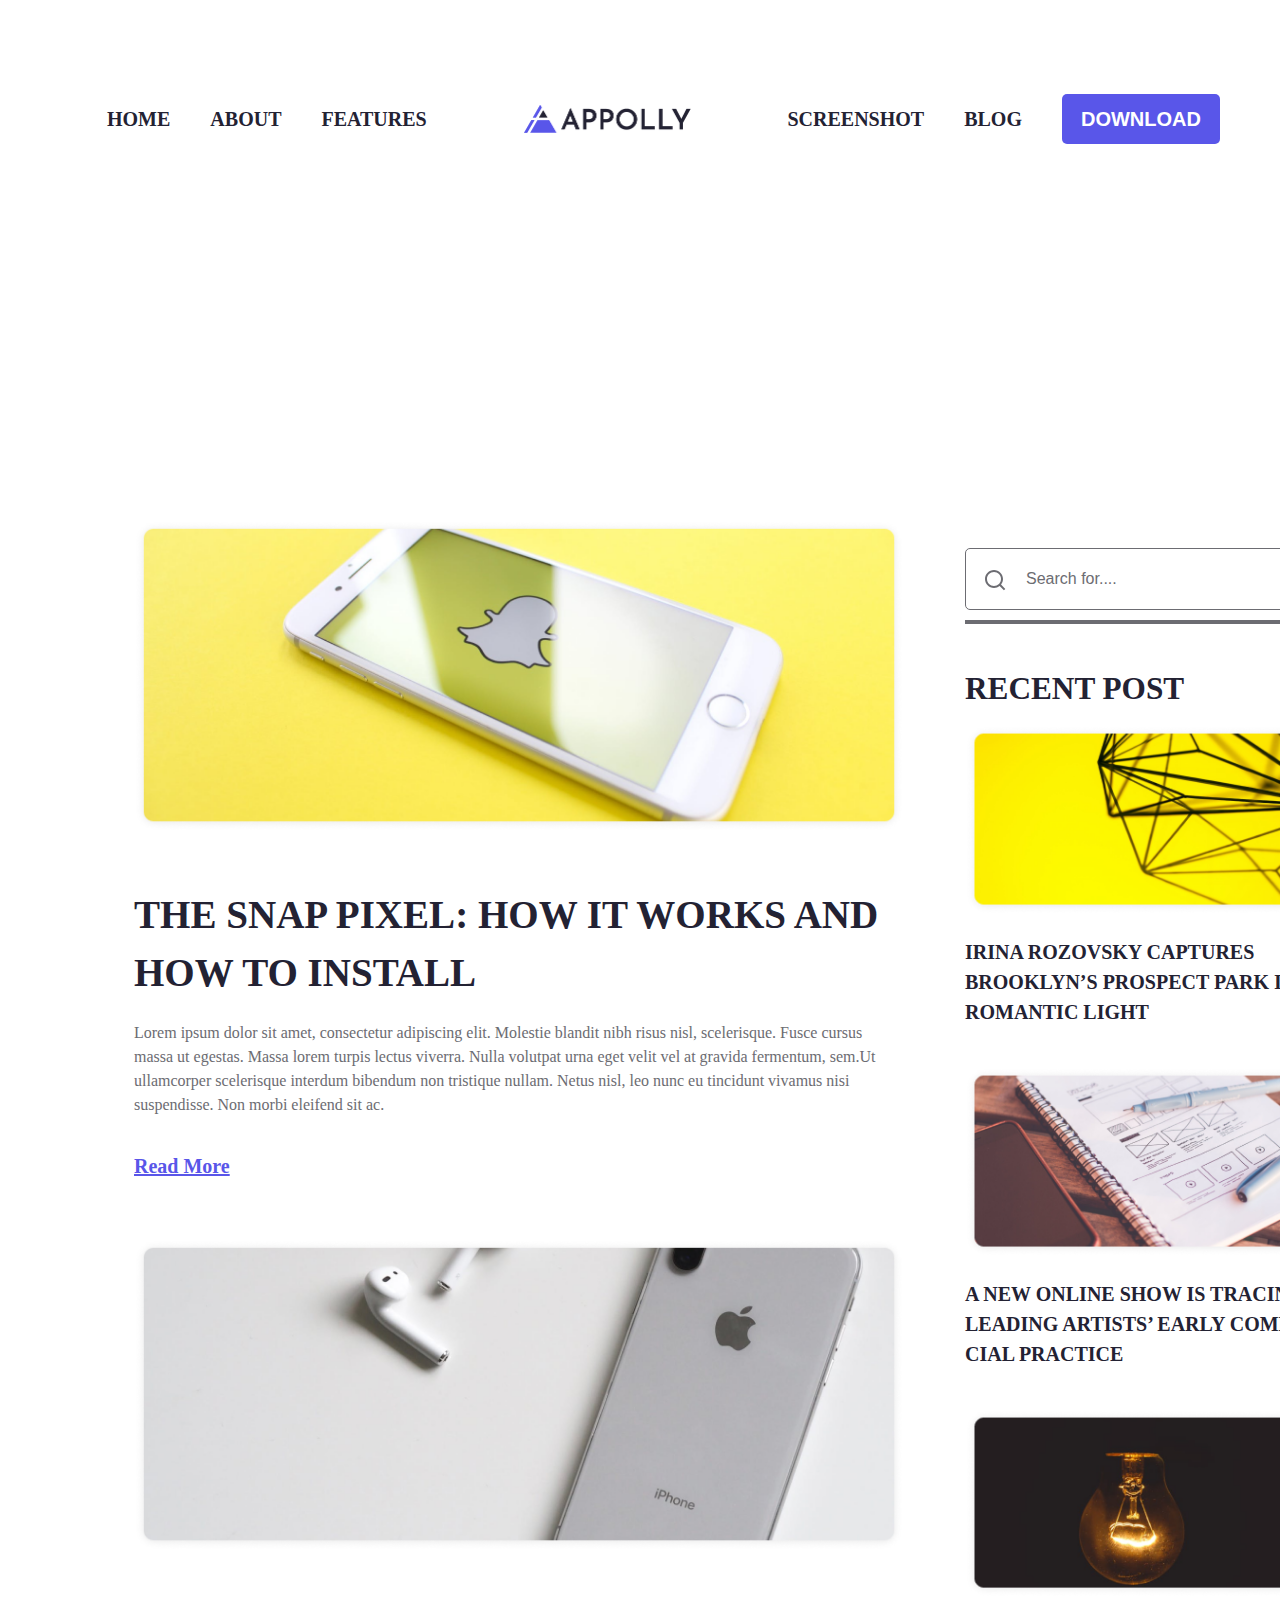
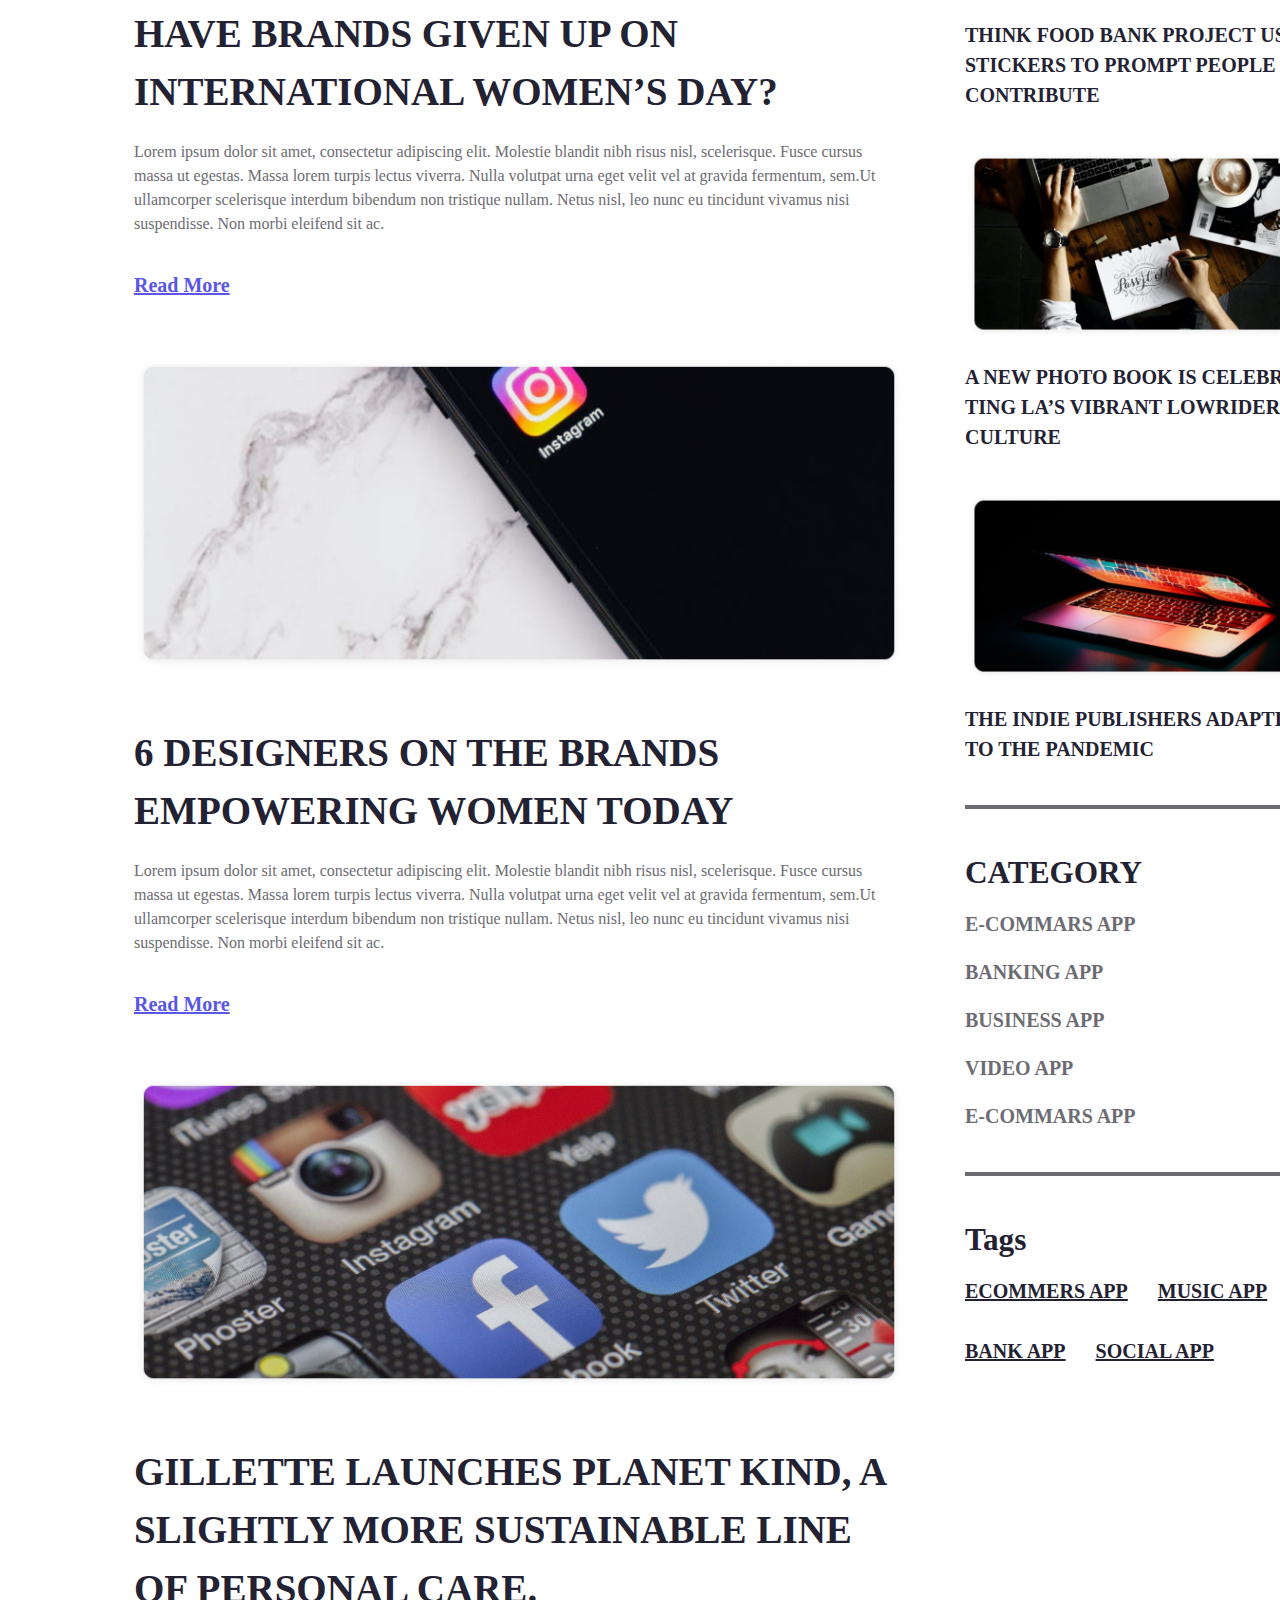
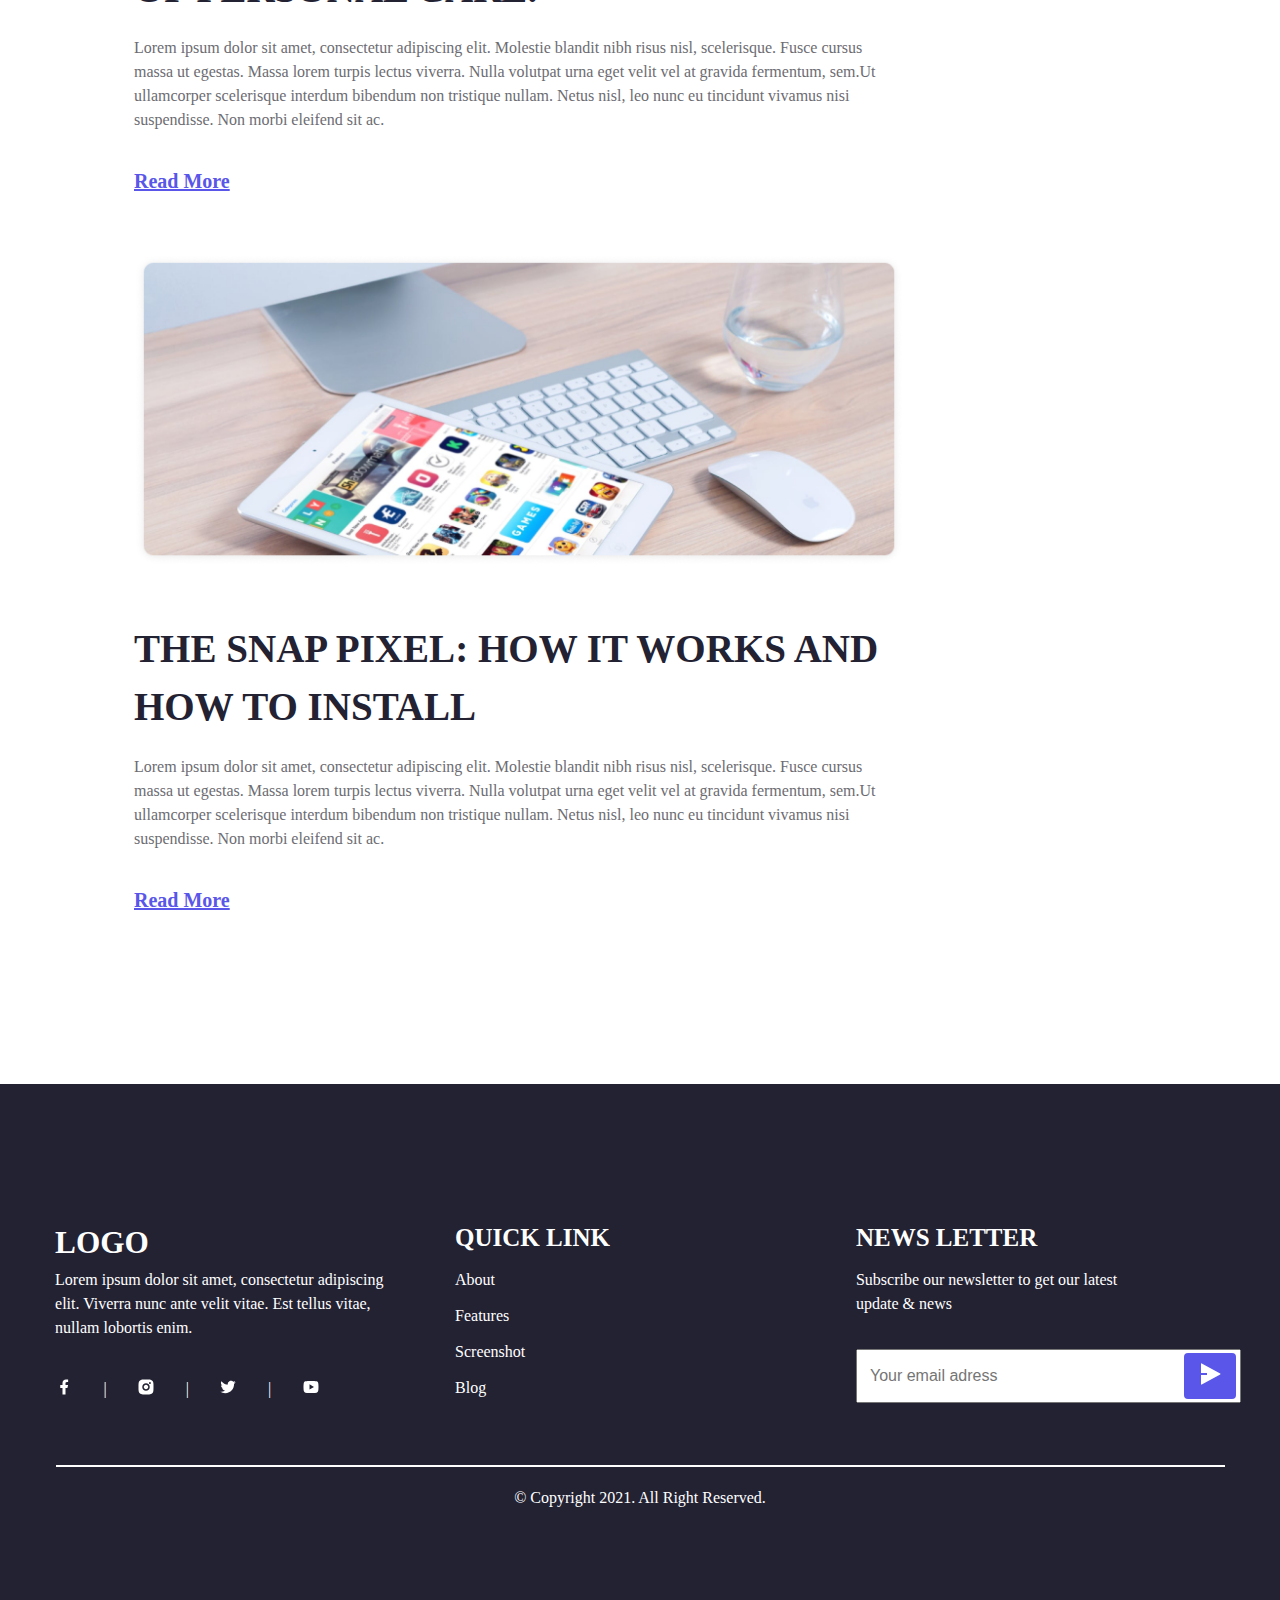
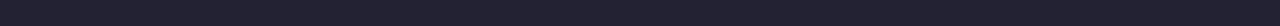
==== commit a0d84ba6: "fix" ====
--- a/blog.html
+++ b/blog.html
@@ -4,7 +4,7 @@
   <meta charset="UTF-8">
   <meta name="viewport" content="width=device-width, initial-scale=1.0">
   <title>Blog</title>
-  <link rel="stylesheet" href="/css/main.min.css">
+  <link rel="stylesheet" href="./css/main.min.css">
 </head>
 <body>
   <header class="header">
@@ -82,7 +82,7 @@
         </ul>
       </nav>
     </div>
-    
+
   <main>
     <section class="hero-section__blog">
       <h1 class="hero-section__blog__title">Blog</h1>
--- a/css/main.min.css
+++ b/css/main.min.css
@@ -1 +1 @@
-html{scroll-behavior:smooth}*{margin:0;padding:0}body{margin:0}li{text-decoration:none;list-style:none}a{text-decoration:none}:root{--color-brand-blue: rgb(89, 86, 233);--color-brand-black: rgb(35, 34, 51);--color-brand-gray: rgb(108, 108, 114);--color-brand-white: rgb(255, 255, 255);--color-brand-red: rgb(248, 148, 130)}@font-face{font-family:"Josefin";font-weight:300;font-style:normal;src:url("../fonts/JosefinSans-Light.ttf") format("truetype")}@font-face{font-family:Josefin;font-weight:400;font-style:normal;src:url("../fonts/JosefinSans-Regular.ttf") format("truetype")}@font-face{font-family:Josefin;font-weight:600;font-style:normal;src:url("../fonts/JosefinSans-SemiBold.ttf") format("truetype")}@font-face{font-family:Josefin;font-weight:700;font-style:normal;src:url("../fonts/JosefinSans-Bold.ttf") format("truetype")}@font-face{font-family:WorkSans;font-weight:500;font-style:normal;src:url("../fonts/WorkSans-Medium.ttf") format("truetype")}.header{position:absolute;display:grid;grid-template-columns:1fr;grid-template-rows:repeat(2, 1fr);grid-column-gap:0px;grid-row-gap:0px;justify-items:center;-webkit-box-align:center;-ms-flex-align:center;align-items:center;height:114px;width:100%;margin-top:35px;font-family:"Josefin"}.header__top{display:-webkit-box;display:-ms-flexbox;display:flex;-webkit-box-pack:justify;-ms-flex-pack:justify;justify-content:space-between;max-width:1170px;width:100%}@media screen and (max-width: 864px){.header__top{min-width:668px;width:100%}}@media screen and (max-width: 521px){.header__top{display:none}}.header__contacts{display:-webkit-box;display:-ms-flexbox;display:flex;gap:47px;-ms-flex-negative:0;flex-shrink:0}.header__contacts__email{display:-webkit-box;display:-ms-flexbox;display:flex;-webkit-box-align:center;-ms-flex-align:center;align-items:center;font-weight:400;font-size:16px;line-height:24px;color:var(--color-brand-white);-webkit-transition:-webkit-filter .3s;transition:-webkit-filter .3s;transition:filter .3s;transition:filter .3s, -webkit-filter .3s}.header__contacts__email__icon{margin-right:18px}.header__contacts__email:hover{-webkit-filter:invert(100%);filter:invert(100%)}.header__contacts__tel{display:-webkit-box;display:-ms-flexbox;display:flex;-webkit-box-align:center;-ms-flex-align:center;align-items:center;font-weight:400;font-size:16px;line-height:24px;color:var(--color-brand-white);-webkit-transition:-webkit-filter .3s;transition:-webkit-filter .3s;transition:filter .3s;transition:filter .3s, -webkit-filter .3s}.header__contacts__tel__icon{margin-right:18px}.header__contacts__tel:hover{-webkit-filter:invert(100%);filter:invert(100%)}.header__social{display:-webkit-box;display:-ms-flexbox;display:flex;gap:30px}.header__social__icon{width:18px;height:18px;border:none;background:none;-webkit-transition:-webkit-filter .3s;transition:-webkit-filter .3s;transition:filter .3s;transition:filter .3s, -webkit-filter .3s;cursor:pointer}.header__social__icon:hover{-webkit-filter:invert(100%);filter:invert(100%)}.header__nav{display:-webkit-box;display:-ms-flexbox;display:flex;-webkit-box-pack:justify;-ms-flex-pack:justify;justify-content:space-between;-webkit-box-align:center;-ms-flex-align:center;align-items:center;max-width:1170px;width:100%;height:60px;border-radius:5px;background-color:var(--color-brand-white)}@media screen and (max-width: 864px){.header__nav{max-width:688px;width:100% px}}@media screen and (max-width: 521px){.header__nav{max-width:343px;width:100%;height:40px}}.header__nav__burger{display:none;width:0;height:0;border:none;background:none}@media screen and (max-width: 864px){.header__nav__burger{display:block;-webkit-box-pack:start;-ms-flex-pack:start;justify-content:start;width:18px;height:16px;position:relative;left:16px;cursor:pointer}}@media screen and (max-width: 521px){.header__nav__burger{width:24px;height:24px}}.header__nav__list{display:-webkit-box;display:-ms-flexbox;display:flex;justify-items:center;-webkit-box-align:center;-ms-flex-align:center;align-items:center;gap:40px}@media screen and (max-width: 521px){.header__nav__list{gap:20px}}.header__nav__list.left{margin-left:52px}.header__nav__link{font-weight:600;font-size:20px;line-height:30px;text-transform:uppercase;color:var(--color-brand-black);text-underline-offset:.02em;-webkit-transition:color .3s,text-underline-offset .3s,-webkit-text-decoration .3s;transition:color .3s,text-underline-offset .3s,-webkit-text-decoration .3s;transition:color .3s,text-decoration .3s,text-underline-offset .3s;transition:color .3s,text-decoration .3s,text-underline-offset .3s,-webkit-text-decoration .3s}.header__nav__link:hover{color:var(--color-brand-blue);-webkit-text-decoration:underline .08em var(--color-brand-blue);text-decoration:underline .08em var(--color-brand-blue);text-underline-offset:.4em}@media screen and (max-width: 864px){.header__nav__link{display:none}}.header__nav__logo{display:-webkit-box;display:-ms-flexbox;display:flex;-webkit-box-align:center;-ms-flex-align:center;align-items:center;-webkit-box-pack:center;-ms-flex-pack:center;justify-content:center;max-width:200px;width:100%;height:90px;border-radius:5px;background-color:var(--color-brand-white)}@media screen and (max-width: 521px){.header__nav__logo{max-width:100px;width:100%;height:60px}}.header__nav__button{width:158px;height:50px;margin-right:5px;border:none;border-radius:5px;background-color:var(--color-brand-blue);font-weight:600;font-size:20px;line-height:30px;text-transform:uppercase;color:var(--color-brand-white);cursor:pointer;-webkit-transition:background-color .3s,color .3s,border .1s;transition:background-color .3s,color .3s,border .1s}@media screen and (max-width: 521px){.header__nav__button{width:76px;height:34px;font-size:10px;line-height:10px}}.header__nav__button:hover{color:var(--color-brand-black);background-color:var(--color-brand-white);border:var(--color-brand-blue) solid 3px}.menu{position:fixed;z-index:10;width:0%;height:100%;background-color:var(--color-brand-white);overflow-x:hidden;-webkit-transform:translateX(-100%);transform:translateX(-100%);-webkit-transition:-webkit-transform .3s;transition:-webkit-transform .3s;transition:transform .3s;transition:transform .3s, -webkit-transform .3s}.menu__button{position:absolute;top:30px;left:88%;width:35px;height:35px;border:none;border-radius:50%;background-color:var(--color-brand-blue);cursor:pointer;-webkit-transition:background-color .3s;transition:background-color .3s}.menu__button:hover{background-color:var(--color-brand-gray)}.menu__list{display:-webkit-box;display:-ms-flexbox;display:flex;-webkit-box-orient:vertical;-webkit-box-direction:normal;-ms-flex-direction:column;flex-direction:column;gap:25px;margin-top:67px;margin-left:40px}.menu__list__item{font-family:"Josefin";font-weight:600;font-size:20px;line-height:30px;color:var(--color-brand-black);text-transform:uppercase;-webkit-transition:color .3s;transition:color .3s}.menu__list__item:hover{color:var(--color-brand-blue)}.showMenu{width:100%;-webkit-transform:translateX(0);transform:translateX(0)}.hero-section{display:-webkit-box;display:-ms-flexbox;display:flex;height:1024px;background-image:url(/appolly/img/Background-Hero.png);background-repeat:no-repeat;background-position:center top;background-size:cover;font-family:"Josefin"}@media screen and (max-width: 521px){.hero-section{height:1227px;-webkit-box-orient:vertical;-webkit-box-direction:normal;-ms-flex-direction:column;flex-direction:column}}.hero-section__container{position:absolute;top:372px;left:135px;width:570px;height:432px;background-color:var(--color-brand-white)}@media screen and (max-width: 864px){.hero-section__container{width:356px;height:318px;top:447px;left:40px}}@media screen and (max-width: 521px){.hero-section__container{width:323px;height:318px;top:225px;left:16px}}.hero-section__title{font-weight:700;font-size:48.83px;line-height:49px;text-transform:uppercase;margin:40px 23px 18px 30px;color:var(--color-brand-blue)}@media screen and (max-width: 864px){.hero-section__title{margin:14px 7px 6px 18px;font-size:31.25px;line-height:47.25px}}@media screen and (max-width: 521px){.hero-section__title{margin:30px 43px 18px 18px;font-weight:600;font-size:25px;line-height:37.5px}}.hero-section__parag{margin:0px 53px 52px 30px;font-weight:400;font-size:16px;line-height:24px;color:var(--color-brand-gray)}@media screen and (max-width: 864px){.hero-section__parag{margin:0px 8px 23px 18px}}@media screen and (max-width: 521px){.hero-section__parag{margin:0px 12px 30px 18px}}@media screen and (max-width: 864px){.hero-section__parag span{display:none}}.hero-section__bottomHeading{margin:0px 251px 5px 30px;font-weight:600;font-size:25px;line-height:37.5px;text-transform:uppercase;color:var(--color-brand-black)}@media screen and (max-width: 864px){.hero-section__bottomHeading{margin:0px 103px 5px 18px;font-size:20px;line-height:30px}}@media screen and (max-width: 521px){.hero-section__bottomHeading{margin:0px 74px 14px 18px}}.hero-section__button{margin:0px 226px 40px 30px;gap:14px;display:-webkit-box;display:-ms-flexbox;display:flex}@media screen and (max-width: 864px){.hero-section__button{margin:0px 24px 14px 18px}}@media screen and (max-width: 521px){.hero-section__button{gap:10.17px;margin:0px 77px 22px 18px}}.hero-section__button__googlePlay{width:149px;height:47px;border:none;background:none;cursor:pointer}.hero-section__button__appStore{width:151px;height:45px;border:none;background:none;cursor:pointer}.hero-section__imgContainer{position:relative;pointer-events:none;top:0%;left:0%;width:100%;height:100%;overflow:hidden}.hero-section__phoneImg{position:absolute;overflow-x:hidden;top:216px;left:873px;width:646px;height:725px}@media screen and (max-width: 864px){.hero-section__phoneImg{top:408px;left:486px;width:378px;height:423px}}@media screen and (max-width: 521px){.hero-section__phoneImg{width:466px;height:521px;top:586px;left:55px}}.hero-section__blog{display:-webkit-box;display:-ms-flexbox;display:flex;-webkit-box-orient:vertical;-webkit-box-direction:normal;-ms-flex-direction:column;flex-direction:column;-webkit-box-align:center;-ms-flex-align:center;align-items:center;height:400px;background-image:url(/img/Background-Hero.png);background-repeat:no-repeat;background-position:center top;background-size:cover;font-family:"Josefin"}.hero-section__blog__title{position:relative;top:220px;font-weight:700;font-size:48.83px;line-height:63.38px;text-transform:uppercase;color:var(--color-brand-white)}.hero-section__blog__link{display:-webkit-box;display:-ms-flexbox;display:flex;-webkit-box-align:center;-ms-flex-align:center;align-items:center;position:relative;top:280px;font-weight:400;font-size:16px;line-height:24px;color:var(--color-brand-white);gap:10px}.hero-section__blog__link:hover{text-decoration:underline}.hero-section__blog__link__icon{width:18px;height:18px}.square{position:absolute;z-index:0;top:321px;margin-left:auto 56px;width:570px;height:535px;border:#7572ff 18px solid}@media screen and (max-width: 864px){.square{top:414px;left:56px;width:375px;height:381px}}@media screen and (max-width: 521px){.square{width:323px;height:358px;top:188px;left:36px}}.about{display:-webkit-box;display:-ms-flexbox;display:flex;-webkit-box-pack:center;-ms-flex-pack:center;justify-content:center;height:1014px;font-family:"Josefin"}@media screen and (max-width: 864px){.about{height:848px}}@media screen and (max-width: 521px){.about{height:1087px}}.about__container{margin:120px 135px 120px 161px}@media screen and (max-width: 864px){.about__container{margin:120px 40px 159px 39px}}@media screen and (max-width: 521px){.about__container{margin:60px 16px 92px 16px}}.about__title{font-weight:700;font-size:31.25px;line-height:47.25px;text-transform:uppercase;text-align:center;color:var(--color-brand-black);margin-bottom:19px}@media screen and (max-width: 521px){.about__title{font-weight:600;font-size:25px;line-height:37.5px;margin-bottom:18px}}.about__parag{font-weight:400;font-size:16px;line-height:24px;text-align:center;color:var(--color-brand-gray);margin-bottom:60px}@media screen and (max-width: 521px){.about__parag{margin-bottom:40px}}@media screen and (max-width: 521px){.about__parag span{display:none}}.about__wrapper{display:-webkit-box;display:-ms-flexbox;display:flex;gap:188px}@media screen and (max-width: 864px){.about__wrapper{gap:60px}}@media screen and (max-width: 521px){.about__wrapper{-webkit-box-orient:vertical;-webkit-box-direction:normal;-ms-flex-direction:column;flex-direction:column;-webkit-box-align:center;-ms-flex-align:center;align-items:center;gap:40px}}.about__img{display:-webkit-box;display:-ms-flexbox;display:flex;width:386px;height:526px}@media screen and (max-width: 864px){.about__img{width:238px;height:359px;margin-bottom:40px}}.about__points{display:-webkit-box;display:-ms-flexbox;display:flex;-webkit-box-pack:justify;-ms-flex-pack:justify;justify-content:space-between;-webkit-box-align:center;-ms-flex-align:center;align-items:center;-webkit-box-orient:vertical;-webkit-box-direction:normal;-ms-flex-direction:column;flex-direction:column;gap:40px}@media screen and (max-width: 864px){.about__points{gap:20px}}.about__points__container{max-width:570px;width:100%;max-height:160px;height:100%;padding:0px 20px 21px 59px;border-radius:5px;-webkit-box-shadow:0px 0px 1px .2px var(--color-brand-gray);box-shadow:0px 0px 1px .2px var(--color-brand-gray)}@media screen and (max-width: 864px){.about__points__container{max-width:350px;width:100%;max-height:110px;height:100%;padding:0px 30px 10px 61px}}@media screen and (max-width: 521px){.about__points__container{max-width:343px;width:100%;padding:0px 16px 10px 61px}}.about__points__check{position:relative;left:-35px;top:28px}@media screen and (max-width: 864px){.about__points__check{left:-35px}}.about__points__title{display:-webkit-box;display:-ms-flexbox;display:flex;-webkit-box-align:center;-ms-flex-align:center;align-items:center;font-weight:600;font-size:20px;line-height:30px;text-transform:uppercase;color:var(--color-brand-black);margin-bottom:12px}@media screen and (max-width: 864px){.about__points__title{margin-bottom:3px}}.about__points__parag{max-width:491px;max-height:67px;font-weight:400;font-size:16px;line-height:24px;color:var(--color-brand-gray);overflow:hidden}@media screen and (max-width: 521px){.about__points__parag{width:266px}}.about__points__parag span{display:block}@media screen and (max-width: 864px){.about__points__parag span{display:none}}.features{display:-webkit-box;display:-ms-flexbox;display:flex;-webkit-box-align:center;-ms-flex-align:center;align-items:center;-webkit-box-orient:vertical;-webkit-box-direction:normal;-ms-flex-direction:column;flex-direction:column;height:1710px;background-image:url(/img/Background-features.png);background-repeat:no-repeat;background-position:center top;background-size:cover;font-family:"Josefin"}@media screen and (max-width: 864px){.features{height:1366px}}@media screen and (max-width: 521px){.features{height:2230px}}.features__title{font-weight:700;font-size:31.25px;line-height:47.25px;text-align:center;text-transform:uppercase;color:var(--color-brand-white);margin-top:120px}@media screen and (max-width: 521px){.features__title{font-weight:600;font-size:25px;line-height:37.5px;margin-top:60px}}.features__parag{width:601px;font-weight:400;font-size:16px;line-height:24px;text-align:center;color:var(--color-brand-white);margin-top:18px;margin-bottom:60px}@media screen and (max-width: 864px){.features__parag{width:450px}}@media screen and (max-width: 521px){.features__parag{width:300px;margin-bottom:32px}}@media screen and (max-width: 521px){.features__parag span{display:none}}.features__container{display:-webkit-box;display:-ms-flexbox;display:flex;-webkit-box-orient:vertical;-webkit-box-direction:normal;-ms-flex-direction:column;flex-direction:column}@media screen and (max-width: 521px){.features__container{-webkit-box-pack:center;-ms-flex-pack:center;justify-content:center;-webkit-box-align:center;-ms-flex-align:center;align-items:center}}.features__top-cont{display:-webkit-box;display:-ms-flexbox;display:flex;-webkit-box-orient:horizontal;-webkit-box-direction:normal;-ms-flex-direction:row;flex-direction:row;gap:485px;margin:120px 0px 173.5px 0px}@media screen and (max-width: 864px){.features__top-cont{margin:77px 0px 25px 0px;gap:240px}}@media screen and (max-width: 521px){.features__top-cont{-webkit-box-orient:vertical;-webkit-box-direction:normal;-ms-flex-direction:column;flex-direction:column;margin:0;margin-bottom:324px;gap:40px}}.features__chat{color:var(--color-brand-white);text-align:center}@media screen and (max-width: 521px){.features__chat{margin-bottom:40px}}.features__chat__img{margin-bottom:22px}@media screen and (max-width: 864px){.features__chat__img{margin-bottom:30px}}.features__chat__title{font-weight:600;font-size:25px;line-height:37.5px;text-transform:uppercase;margin-bottom:18px}@media screen and (max-width: 864px){.features__chat__title{font-size:20px;line-height:30px}}.features__chat__parag{font-weight:400;font-size:16px;line-height:24px}.features__unlimFeatures{color:var(--color-brand-white);text-align:right}@media screen and (max-width: 521px){.features__unlimFeatures{text-align:center}}.features__unlimFeatures__img{margin-bottom:22px}@media screen and (max-width: 864px){.features__unlimFeatures__img{margin-bottom:30px}}.features__unlimFeatures__title{font-weight:600;font-size:25px;line-height:37.5px;text-transform:uppercase;margin-bottom:18px}@media screen and (max-width: 864px){.features__unlimFeatures__title{font-size:20px;line-height:30px}}.features__unlimFeatures__parag{font-weight:400;font-size:16px;line-height:24px}.features__versions{color:var(--color-brand-white);text-align:left}@media screen and (max-width: 521px){.features__versions{text-align:center}}.features__versions__img{margin-bottom:22px}@media screen and (max-width: 864px){.features__versions__img{margin-bottom:30px}}.features__versions__title{font-weight:600;font-size:25px;line-height:37.5px;text-transform:uppercase;margin-bottom:18px}@media screen and (max-width: 864px){.features__versions__title{font-size:20px;line-height:30px}}.features__versions__parag{font-weight:400;font-size:16px;line-height:24px}.features__bottom-cont{display:-webkit-box;display:-ms-flexbox;display:flex;-webkit-box-orient:horizontal;-webkit-box-direction:normal;-ms-flex-direction:row;flex-direction:row;gap:485px;margin:173.5px 0px 123px 0px}@media screen and (max-width: 864px){.features__bottom-cont{margin:25px 0px 59px 0px;gap:250px}}@media screen and (max-width: 521px){.features__bottom-cont{-webkit-box-orient:vertical;-webkit-box-direction:normal;-ms-flex-direction:column;flex-direction:column;margin:0;margin-top:324px;gap:50px}}.features__design{color:var(--color-brand-white);text-align:right}@media screen and (max-width: 521px){.features__design{text-align:center}}.features__design__img{margin-bottom:22px}@media screen and (max-width: 864px){.features__design__img{margin-bottom:30px}}.features__design__title{font-weight:600;font-size:25px;line-height:37.5px;text-transform:uppercase;margin-bottom:18px}@media screen and (max-width: 864px){.features__design__title{font-size:20px;line-height:30px}}.features__design__parag{font-weight:400;font-size:16px;line-height:24px}.features__graphics{color:var(--color-brand-white);text-align:left}@media screen and (max-width: 521px){.features__graphics{text-align:center;margin-bottom:59px}}.features__graphics__img{margin-bottom:22px}@media screen and (max-width: 864px){.features__graphics__img{margin-bottom:30px}}.features__graphics__title{font-weight:600;font-size:25px;line-height:37.5px;text-transform:uppercase;margin-bottom:18px}@media screen and (max-width: 864px){.features__graphics__title{font-size:20px;line-height:30px}}.features__graphics__parag{font-weight:400;font-size:16px;line-height:24px}.features__support{color:var(--color-brand-white);text-align:center}.features__support__img{margin-bottom:22px}@media screen and (max-width: 864px){.features__support__img{margin-bottom:30px}}.features__support__title{font-weight:600;font-size:25px;line-height:37.5px;text-transform:uppercase;margin-bottom:18px}@media screen and (max-width: 864px){.features__support__title{font-size:20px;line-height:30px}}.features__support__parag{font-weight:400;font-size:16px;line-height:24px}.features__app-img{display:-webkit-box;display:-ms-flexbox;display:flex;-ms-flex-item-align:center;align-self:center;position:relative;top:-50%;width:710px}@media screen and (max-width: 864px){.features__app-img{top:-49%;width:380px}}@media screen and (max-width: 521px){.features__app-img{position:absolute;width:500px;top:3095px}}.app-screenshot{display:-webkit-box;display:-ms-flexbox;display:flex;-webkit-box-pack:center;-ms-flex-pack:center;justify-content:center;-webkit-box-align:center;-ms-flex-align:center;align-items:center;-webkit-box-orient:vertical;-webkit-box-direction:normal;-ms-flex-direction:column;flex-direction:column;font-family:"Josefin"}.app-screenshot__title{font-weight:700;font-size:31.25px;line-height:47.25px;text-transform:uppercase;text-align:center;color:var(--color-brand-black);margin-top:120px;margin-bottom:23px}@media screen and (max-width: 864px){.app-screenshot__title{margin-bottom:18px}}@media screen and (max-width: 521px){.app-screenshot__title{width:287px;font-weight:600;font-size:25px;line-height:37.5px;margin-top:60px}}.app-screenshot__parag{font-weight:400;font-size:16px;line-height:24px;text-align:center;color:var(--color-brand-gray);margin-bottom:60px}@media screen and (max-width: 521px){.app-screenshot__parag{margin-bottom:40px;width:300px}}@media screen and (max-width: 521px){.app-screenshot__parag span{display:none}}.swiper{margin:0px 114px 0px 114px}@media screen and (max-width: 864px){.swiper{margin:0px 40px 0px 40px}}@media screen and (max-width: 521px){.swiper{margin:0}}.swiper-pagination-bullet{border:1px solid var(--color-brand-blue)}.swiper-pagination-bullet-active{background:var(--color-brand-blue)}img:not([draggable]),embed,object,video{max-width:100%;height:auto}.swiper-container{margin-left:auto;margin-right:auto;position:relative;overflow:hidden;z-index:1}.swiper-container-no-flexbox .swiper-slide{float:left}.swiper-container-vertical>.swiper-wrapper{-webkit-box-orient:vertical;-ms-flex-direction:column;flex-direction:column}.swiper-wrapper{position:relative;width:100%;height:100%;z-index:1;display:-webkit-box;display:-ms-flexbox;display:flex;-webkit-transition-property:-webkit-transform;transition-property:-webkit-transform;transition-property:transform;transition-property:transform, -webkit-transform;transition-property:transform,-webkit-transform;-webkit-box-sizing:content-box;box-sizing:content-box}.swiper-container-android .swiper-slide,.swiper-wrapper{-webkit-transform:translate3d(0, 0, 0);transform:translate3d(0, 0, 0)}.swiper-container-multirow>.swiper-wrapper{-webkit-box-lines:multiple;-moz-box-lines:multiple;-ms-flex-wrap:wrap;flex-wrap:wrap}.swiper-container-free-mode>.swiper-wrapper{-webkit-transition-timing-function:ease-out;transition-timing-function:ease-out;margin:0 auto}.swiper-slide{-webkit-flex-shrink:0;-ms-flex:0 0 auto;-ms-flex-negative:0;flex-shrink:0;width:100%;height:100%;position:relative}.swiper-container-autoheight,.swiper-container-autoheight .swiper-slide{height:auto}.swiper-container-autoheight .swiper-wrapper{-webkit-box-align:start;-ms-flex-align:start;align-items:flex-start;-webkit-transition-property:-webkit-transform,height;-webkit-transition-property:height,-webkit-transform;transition-property:height,-webkit-transform;transition-property:transform,height;transition-property:transform,height,-webkit-transform}.swiper-container .swiper-notification{position:absolute;left:0;top:0;pointer-events:none;opacity:0;z-index:-1000}.swiper-wp8-horizontal{-ms-touch-action:pan-y;touch-action:pan-y}.swiper-wp8-vertical{-ms-touch-action:pan-x;touch-action:pan-x}.swiper-button-next,.swiper-button-prev{position:absolute;top:50%;width:27px;height:44px;margin-top:-22px;z-index:10;cursor:pointer;background-size:27px 44px;background-position:center;background-repeat:no-repeat}.swiper-button-next.swiper-button-disabled,.swiper-button-prev.swiper-button-disabled{opacity:.35;cursor:auto;pointer-events:none}.swiper-button-prev,.swiper-container-rtl .swiper-button-next{background-image:url("data:image/svg+xml;charset=utf-8,%3Csvg%20xmlns%3D'http%3A%2F%2Fwww.w3.org%2F2000%2Fsvg'%20viewBox%3D'0%200%2027%2044'%3E%3Cpath%20d%3D'M0%2C22L22%2C0l2.1%2C2.1L4.2%2C22l19.9%2C19.9L22%2C44L0%2C22L0%2C22L0%2C22z'%20fill%3D'%23007aff'%2F%3E%3C%2Fsvg%3E");left:10px;right:auto}.swiper-button-prev.swiper-button-black,.swiper-container-rtl .swiper-button-next.swiper-button-black{background-image:url("data:image/svg+xml;charset=utf-8,%3Csvg%20xmlns%3D'http%3A%2F%2Fwww.w3.org%2F2000%2Fsvg'%20viewBox%3D'0%200%2027%2044'%3E%3Cpath%20d%3D'M0%2C22L22%2C0l2.1%2C2.1L4.2%2C22l19.9%2C19.9L22%2C44L0%2C22L0%2C22L0%2C22z'%20fill%3D'%23000000'%2F%3E%3C%2Fsvg%3E")}.swiper-button-prev.swiper-button-white,.swiper-container-rtl .swiper-button-next.swiper-button-white{background-image:url("data:image/svg+xml;charset=utf-8,%3Csvg%20xmlns%3D'http%3A%2F%2Fwww.w3.org%2F2000%2Fsvg'%20viewBox%3D'0%200%2027%2044'%3E%3Cpath%20d%3D'M0%2C22L22%2C0l2.1%2C2.1L4.2%2C22l19.9%2C19.9L22%2C44L0%2C22L0%2C22L0%2C22z'%20fill%3D'%23ffffff'%2F%3E%3C%2Fsvg%3E")}.swiper-button-next,.swiper-container-rtl .swiper-button-prev{background-image:url("data:image/svg+xml;charset=utf-8,%3Csvg%20xmlns%3D'http%3A%2F%2Fwww.w3.org%2F2000%2Fsvg'%20viewBox%3D'0%200%2027%2044'%3E%3Cpath%20d%3D'M27%2C22L27%2C22L5%2C44l-2.1-2.1L22.8%2C22L2.9%2C2.1L5%2C0L27%2C22L27%2C22z'%20fill%3D'%23007aff'%2F%3E%3C%2Fsvg%3E");right:10px;left:auto}.swiper-button-next.swiper-button-black,.swiper-container-rtl .swiper-button-prev.swiper-button-black{background-image:url("data:image/svg+xml;charset=utf-8,%3Csvg%20xmlns%3D'http%3A%2F%2Fwww.w3.org%2F2000%2Fsvg'%20viewBox%3D'0%200%2027%2044'%3E%3Cpath%20d%3D'M27%2C22L27%2C22L5%2C44l-2.1-2.1L22.8%2C22L2.9%2C2.1L5%2C0L27%2C22L27%2C22z'%20fill%3D'%23000000'%2F%3E%3C%2Fsvg%3E")}.swiper-button-next.swiper-button-white,.swiper-container-rtl .swiper-button-prev.swiper-button-white{background-image:url("data:image/svg+xml;charset=utf-8,%3Csvg%20xmlns%3D'http%3A%2F%2Fwww.w3.org%2F2000%2Fsvg'%20viewBox%3D'0%200%2027%2044'%3E%3Cpath%20d%3D'M27%2C22L27%2C22L5%2C44l-2.1-2.1L22.8%2C22L2.9%2C2.1L5%2C0L27%2C22L27%2C22z'%20fill%3D'%23ffffff'%2F%3E%3C%2Fsvg%3E")}.swiper-pagination{position:absolute;text-align:center;-webkit-transition:.3s;transition:.3s;-webkit-transform:translate3d(0, 0, 0);transform:translate3d(0, 0, 0);z-index:10}.swiper-pagination.swiper-pagination-hidden{opacity:0}.swiper-container-horizontal>.swiper-pagination-bullets,.swiper-pagination-custom,.swiper-pagination-fraction{bottom:10px;left:0;width:100%}.swiper-pagination-bullet{width:8px;height:8px;display:inline-block;border-radius:100%;background:var(--color-brand-black);opacity:.2}button.swiper-pagination-bullet{border:none;margin:0;padding:0;-webkit-box-shadow:none;box-shadow:none;-moz-appearance:none;-ms-appearance:none;-webkit-appearance:none;appearance:none}.swiper-pagination-clickable .swiper-pagination-bullet{cursor:pointer}.swiper-pagination-white .swiper-pagination-bullet{background:var(--color-brand-white)}.swiper-pagination-bullet-active{opacity:1;background:var(--color-brand-blue)}.swiper-pagination-white .swiper-pagination-bullet-active{background:var(--color-brand-white)}.swiper-pagination-black .swiper-pagination-bullet-active{background:var(--color-brand-black)}.swiper-container-vertical>.swiper-pagination-bullets{right:10px;top:50%;-webkit-transform:translate3d(0, -50%, 0);transform:translate3d(0, -50%, 0)}.swiper-container-vertical>.swiper-pagination-bullets .swiper-pagination-bullet{margin:5px 0;display:block}.swiper-container-horizontal>.swiper-pagination-bullets .swiper-pagination-bullet{margin:0 5px}.swiper-pagination-progress{background:var(--color-brand-black);position:absolute}.swiper-pagination-progress .swiper-pagination-progressbar{background:var(--color-brand-blue);position:absolute;left:0;top:0;width:100%;height:100%;-webkit-transform:scale(0);transform:scale(0);-webkit-transform-origin:left top;transform-origin:left top}.swiper-container-rtl .swiper-pagination-progress .swiper-pagination-progressbar{-webkit-transform-origin:right top;transform-origin:right top}.swiper-container-horizontal>.swiper-pagination-progress{width:100%;height:4px;left:0;top:0}.swiper-container-vertical>.swiper-pagination-progress{width:4px;height:100%;left:0;top:0}.swiper-pagination-progress.swiper-pagination-white{background:var(--color-brand-gray)}.swiper-pagination-progress.swiper-pagination-white .swiper-pagination-progressbar{background:var(--color-brand-white)}.swiper-pagination-progress.swiper-pagination-black .swiper-pagination-progressbar{background:var(--color-brand-black)}.swiper-container-3d{-webkit-perspective:1200px;-o-perspective:1200px;perspective:1200px}.swiper-container-3d .swiper-cube-shadow,.swiper-container-3d .swiper-slide,.swiper-container-3d .swiper-slide-shadow-bottom,.swiper-container-3d .swiper-slide-shadow-left,.swiper-container-3d .swiper-slide-shadow-right,.swiper-container-3d .swiper-slide-shadow-top,.swiper-container-3d .swiper-wrapper{-webkit-transform-style:preserve-3d;transform-style:preserve-3d}.swiper-container-3d .swiper-slide-shadow-bottom,.swiper-container-3d .swiper-slide-shadow-left,.swiper-container-3d .swiper-slide-shadow-right,.swiper-container-3d .swiper-slide-shadow-top{position:absolute;left:0;top:0;width:100%;height:100%;pointer-events:none;z-index:10}.swiper-container-3d .swiper-slide-shadow-left{background-image:-webkit-gradient(linear, right top, left top, from(rgba(0, 0, 0, 0.5)), to(rgba(0, 0, 0, 0)));background-image:linear-gradient(to left, rgba(0, 0, 0, 0.5), rgba(0, 0, 0, 0))}.swiper-container-3d .swiper-slide-shadow-right{background-image:-webkit-gradient(linear, left top, right top, from(rgba(0, 0, 0, 0.5)), to(rgba(0, 0, 0, 0)));background-image:linear-gradient(to right, rgba(0, 0, 0, 0.5), rgba(0, 0, 0, 0))}.swiper-container-3d .swiper-slide-shadow-top{background-image:-webkit-gradient(linear, left bottom, left top, from(rgba(0, 0, 0, 0.5)), to(rgba(0, 0, 0, 0)));background-image:linear-gradient(to top, rgba(0, 0, 0, 0.5), rgba(0, 0, 0, 0))}.swiper-container-3d .swiper-slide-shadow-bottom{background-image:-webkit-gradient(linear, left top, left bottom, from(rgba(0, 0, 0, 0.5)), to(rgba(0, 0, 0, 0)));background-image:linear-gradient(to bottom, rgba(0, 0, 0, 0.5), rgba(0, 0, 0, 0))}.swiper-container-coverflow .swiper-wrapper,.swiper-container-flip .swiper-wrapper{-ms-perspective:1200px}.swiper-container-cube,.swiper-container-flip{overflow:visible}.swiper-container-cube .swiper-slide,.swiper-container-flip .swiper-slide{pointer-events:none;-webkit-backface-visibility:hidden;backface-visibility:hidden;z-index:1}.swiper-container-cube .swiper-slide .swiper-slide,.swiper-container-flip .swiper-slide .swiper-slide{pointer-events:none}.swiper-container-cube .swiper-slide-active,.swiper-container-cube .swiper-slide-active .swiper-slide-active,.swiper-container-flip .swiper-slide-active,.swiper-container-flip .swiper-slide-active .swiper-slide-active{pointer-events:auto}.swiper-container-cube .swiper-slide-shadow-bottom,.swiper-container-cube .swiper-slide-shadow-left,.swiper-container-cube .swiper-slide-shadow-right,.swiper-container-cube .swiper-slide-shadow-top,.swiper-container-flip .swiper-slide-shadow-bottom,.swiper-container-flip .swiper-slide-shadow-left,.swiper-container-flip .swiper-slide-shadow-right,.swiper-container-flip .swiper-slide-shadow-top{z-index:0;-webkit-backface-visibility:hidden;backface-visibility:hidden}.swiper-container-cube .swiper-slide{visibility:hidden;-webkit-transform-origin:0 0;transform-origin:0 0;width:100%;height:100%}.swiper-container-cube.swiper-container-rtl .swiper-slide{-webkit-transform-origin:100% 0;transform-origin:100% 0}.swiper-container-cube .swiper-slide-active,.swiper-container-cube .swiper-slide-next,.swiper-container-cube .swiper-slide-next+.swiper-slide,.swiper-container-cube .swiper-slide-prev{pointer-events:auto;visibility:visible}.swiper-container-cube .swiper-cube-shadow{position:absolute;left:0;bottom:0;width:100%;height:100%;background:#000;opacity:.6;-webkit-filter:blur(50px);filter:blur(50px);z-index:0}.swiper-container-fade.swiper-container-free-mode .swiper-slide{-webkit-transition-timing-function:ease-out;transition-timing-function:ease-out}.swiper-container-fade .swiper-slide{pointer-events:none;-webkit-transition-property:opacity;transition-property:opacity}.swiper-container-fade .swiper-slide .swiper-slide{pointer-events:none}.swiper-container-fade .swiper-slide-active,.swiper-container-fade .swiper-slide-active .swiper-slide-active{pointer-events:auto}.swiper-zoom-container{width:100%;height:100%;display:-webkit-box;display:-ms-flexbox;display:flex;-webkit-box-pack:center;-ms-flex-pack:center;justify-content:center;-webkit-box-align:center;-ms-flex-align:center;align-items:center;text-align:center}.swiper-zoom-container>canvas,.swiper-zoom-container>img,.swiper-zoom-container>svg{max-width:100%;max-height:100%;-o-object-fit:contain;object-fit:contain}.swiper-scrollbar{border-radius:10px;position:relative;-ms-touch-action:none;background:rgba(0,0,0,.1)}.swiper-container-horizontal>.swiper-scrollbar{position:absolute;left:1%;bottom:3px;z-index:50;height:5px;width:98%}.swiper-container-vertical>.swiper-scrollbar{position:absolute;right:3px;top:1%;z-index:50;width:5px;height:98%}.swiper-scrollbar-drag{height:100%;width:100%;position:relative;background:rgba(0,0,0,.5);border-radius:10px;left:0;top:0}.swiper-scrollbar-cursor-drag{cursor:move}.swiper-lazy-preloader{width:42px;height:42px;position:absolute;left:50%;top:50%;margin-left:-21px;margin-top:-21px;z-index:10;-webkit-transform-origin:50%;transform-origin:50%;-webkit-animation:swiper-preloader-spin 1s steps(12, end) infinite;animation:swiper-preloader-spin 1s steps(12, end) infinite}.swiper-lazy-preloader:after{display:block;content:"";width:100%;height:100%;background-image:url("data:image/svg+xml;charset=utf-8,%3Csvg%20viewBox%3D'0%200%20120%20120'%20xmlns%3D'http%3A%2F%2Fwww.w3.org%2F2000%2Fsvg'%20xmlns%3Axlink%3D'http%3A%2F%2Fwww.w3.org%2F1999%2Fxlink'%3E%3Cdefs%3E%3Cline%20id%3D'l'%20x1%3D'60'%20x2%3D'60'%20y1%3D'7'%20y2%3D'27'%20stroke%3D'%236c6c6c'%20stroke-width%3D'11'%20stroke-linecap%3D'round'%2F%3E%3C%2Fdefs%3E%3Cg%3E%3Cuse%20xlink%3Ahref%3D'%23l'%20opacity%3D'.27'%2F%3E%3Cuse%20xlink%3Ahref%3D'%23l'%20opacity%3D'.27'%20transform%3D'rotate(30%2060%2C60)'%2F%3E%3Cuse%20xlink%3Ahref%3D'%23l'%20opacity%3D'.27'%20transform%3D'rotate(60%2060%2C60)'%2F%3E%3Cuse%20xlink%3Ahref%3D'%23l'%20opacity%3D'.27'%20transform%3D'rotate(90%2060%2C60)'%2F%3E%3Cuse%20xlink%3Ahref%3D'%23l'%20opacity%3D'.27'%20transform%3D'rotate(120%2060%2C60)'%2F%3E%3Cuse%20xlink%3Ahref%3D'%23l'%20opacity%3D'.27'%20transform%3D'rotate(150%2060%2C60)'%2F%3E%3Cuse%20xlink%3Ahref%3D'%23l'%20opacity%3D'.37'%20transform%3D'rotate(180%2060%2C60)'%2F%3E%3Cuse%20xlink%3Ahref%3D'%23l'%20opacity%3D'.46'%20transform%3D'rotate(210%2060%2C60)'%2F%3E%3Cuse%20xlink%3Ahref%3D'%23l'%20opacity%3D'.56'%20transform%3D'rotate(240%2060%2C60)'%2F%3E%3Cuse%20xlink%3Ahref%3D'%23l'%20opacity%3D'.66'%20transform%3D'rotate(270%2060%2C60)'%2F%3E%3Cuse%20xlink%3Ahref%3D'%23l'%20opacity%3D'.75'%20transform%3D'rotate(300%2060%2C60)'%2F%3E%3Cuse%20xlink%3Ahref%3D'%23l'%20opacity%3D'.85'%20transform%3D'rotate(330%2060%2C60)'%2F%3E%3C%2Fg%3E%3C%2Fsvg%3E");background-position:50%;background-size:100%;background-repeat:no-repeat}.swiper-lazy-preloader-white:after{background-image:url("data:image/svg+xml;charset=utf-8,%3Csvg%20viewBox%3D'0%200%20120%20120'%20xmlns%3D'http%3A%2F%2Fwww.w3.org%2F2000%2Fsvg'%20xmlns%3Axlink%3D'http%3A%2F%2Fwww.w3.org%2F1999%2Fxlink'%3E%3Cdefs%3E%3Cline%20id%3D'l'%20x1%3D'60'%20x2%3D'60'%20y1%3D'7'%20y2%3D'27'%20stroke%3D'%23fff'%20stroke-width%3D'11'%20stroke-linecap%3D'round'%2F%3E%3C%2Fdefs%3E%3Cg%3E%3Cuse%20xlink%3Ahref%3D'%23l'%20opacity%3D'.27'%2F%3E%3Cuse%20xlink%3Ahref%3D'%23l'%20opacity%3D'.27'%20transform%3D'rotate(30%2060%2C60)'%2F%3E%3Cuse%20xlink%3Ahref%3D'%23l'%20opacity%3D'.27'%20transform%3D'rotate(60%2060%2C60)'%2F%3E%3Cuse%20xlink%3Ahref%3D'%23l'%20opacity%3D'.27'%20transform%3D'rotate(90%2060%2C60)'%2F%3E%3Cuse%20xlink%3Ahref%3D'%23l'%20opacity%3D'.27'%20transform%3D'rotate(120%2060%2C60)'%2F%3E%3Cuse%20xlink%3Ahref%3D'%23l'%20opacity%3D'.27'%20transform%3D'rotate(150%2060%2C60)'%2F%3E%3Cuse%20xlink%3Ahref%3D'%23l'%20opacity%3D'.37'%20transform%3D'rotate(180%2060%2C60)'%2F%3E%3Cuse%20xlink%3Ahref%3D'%23l'%20opacity%3D'.46'%20transform%3D'rotate(210%2060%2C60)'%2F%3E%3Cuse%20xlink%3Ahref%3D'%23l'%20opacity%3D'.56'%20transform%3D'rotate(240%2060%2C60)'%2F%3E%3Cuse%20xlink%3Ahref%3D'%23l'%20opacity%3D'.66'%20transform%3D'rotate(270%2060%2C60)'%2F%3E%3Cuse%20xlink%3Ahref%3D'%23l'%20opacity%3D'.75'%20transform%3D'rotate(300%2060%2C60)'%2F%3E%3Cuse%20xlink%3Ahref%3D'%23l'%20opacity%3D'.85'%20transform%3D'rotate(330%2060%2C60)'%2F%3E%3C%2Fg%3E%3C%2Fsvg%3E")}@-webkit-keyframes swiper-preloader-spin{100%{-webkit-transform:rotate(360deg)}}@keyframes swiper-preloader-spin{100%{-webkit-transform:rotate(360deg);transform:rotate(360deg)}}.swiper-container.one{padding-top:40px;text-align:center}.swiper-container.one .swiper-slide{padding:0 43px}.swiper-container{width:100%;padding-bottom:60px}.swiper-slide img{display:block;margin:auto;width:100%}.swiper-slide{width:390px;height:auto;padding:0 15px}.two .swiper-slide{width:300px}.swiper-slide img{-webkit-box-shadow:0 10px 30px rgba(0,0,0,.15);box-shadow:0 10px 30px rgba(0,0,0,.15)}.swiper-slide .slider-image .preview-icon{z-index:-1;width:calc(100% - 30px)}.swiper-slide.swiper-slide-active .slider-image:hover .preview-icon{opacity:1;-ms-filter:"progid:DXImageTransform.Microsoft.Alpha(Opacity=100)";z-index:1}.swiper-container-horizontal>.swiper-pagination-bullets,.swiper-pagination-custom,.swiper-pagination-fraction{bottom:0}.swiper-pagination-bullet{background:rgba(0,0,0,0) none repeat scroll 0 0;border:1px solid var(--color-brand-blue);border-radius:10px;display:inline-block;height:10px;opacity:1;-ms-filter:"progid:DXImageTransform.Microsoft.Alpha(Opacity=100)";width:26px;-webkit-transition:.2s;transition:.2s}.swiper-pagination-bullet-active{background:var(--color-brand-black) -webkit-gradient(linear, left top, right top, from(var(--color-brand-blue)), to(var(--color-brand-red))) repeat scroll 0 0;background:var(--color-brand-black) linear-gradient(to right, var(--color-brand-blue) 0%, var(--color-brand-red) 100%) repeat scroll 0 0;border:medium none;height:12px;opacity:1;-ms-filter:"progid:DXImageTransform.Microsoft.Alpha(Opacity=100)";width:12px}.download-app{display:-webkit-box;display:-ms-flexbox;display:flex;-webkit-box-align:center;-ms-flex-align:center;align-items:center;-webkit-box-pack:center;-ms-flex-pack:center;justify-content:center;-webkit-box-pack:space-evenly;-ms-flex-pack:space-evenly;justify-content:space-evenly;margin:120px 138px 120px 136px;font-family:"Josefin"}@media screen and (max-width: 864px){.download-app{margin:120px 40.52px 120px 40px}}@media screen and (max-width: 521px){.download-app{-webkit-box-orient:vertical;-webkit-box-direction:normal;-ms-flex-direction:column;flex-direction:column;margin:60px 20.52px 60px 20px}}.download-app__title{width:365px;font-weight:700;font-size:31.25px;line-height:47.25px;color:var(--color-brand-black);text-transform:uppercase}@media screen and (max-width: 864px){.download-app__title{width:288px}}@media screen and (max-width: 521px){.download-app__title{font-weight:600;font-size:25px;line-height:37.5px;margin-bottom:18px}}.download-app__parag{width:570px;font-weight:400;font-size:16px;line-height:24px;color:var(--color-brand-gray);margin-bottom:40px}@media screen and (max-width: 864px){.download-app__parag{width:329px}}.download-app__parag span{display:block}@media screen and (max-width: 864px){.download-app__parag span{display:none}}.download-app__buttons{display:-webkit-box;display:-ms-flexbox;display:flex;-webkit-box-pack:justify;-ms-flex-pack:justify;justify-content:space-between;width:325px;margin-bottom:59px}@media screen and (max-width: 864px){.download-app__buttons{margin-bottom:40px}}@media screen and (max-width: 521px){.download-app__buttons{width:381px;gap:25px}}.download-app__google-play{height:47px;border:none;background-color:rgba(0,0,0,0);cursor:pointer}.download-app__app-store{height:47px;border:none;background-color:rgba(0,0,0,0);cursor:pointer}.download-app__info{display:-webkit-box;display:-ms-flexbox;display:flex;-webkit-box-pack:justify;-ms-flex-pack:justify;justify-content:space-between;-webkit-box-align:center;-ms-flex-align:center;align-items:center;text-align:center;width:570px}@media screen and (max-width: 864px){.download-app__info{width:380px}}.download-app__info__wrapper{display:-webkit-box;display:-ms-flexbox;display:flex;-webkit-box-orient:vertical;-webkit-box-direction:normal;-ms-flex-direction:column;flex-direction:column;-webkit-box-pack:center;-ms-flex-pack:center;justify-content:center;-webkit-box-align:center;-ms-flex-align:center;align-items:center;width:170px;height:176px;border-radius:10px;background-color:var(--color-brand-blue);gap:18px}@media screen and (max-width: 864px){.download-app__info__wrapper{width:120px;height:110px;gap:0px}}@media screen and (max-width: 521px){.download-app__info__wrapper{width:119px;height:112px}}.download-app__info__img{width:35px;height:35px}@media screen and (max-width: 864px){.download-app__info__img{width:18px;height:18px;margin-bottom:8px}}.download-app__info__number{font-weight:600;font-size:25px;line-height:25px;color:var(--color-brand-white)}@media screen and (max-width: 864px){.download-app__info__number{font-size:20px;line-height:30px}}@media screen and (max-width: 521px){.download-app__info__number{font-size:20px;line-height:30px}}.download-app__info__title{font-weight:600;font-size:20px;line-height:30px;text-transform:uppercase;color:var(--color-brand-white)}@media screen and (max-width: 864px){.download-app__info__title{font-size:16px;line-height:24px}}@media screen and (max-width: 521px){.download-app__info__title{font-weight:400}}.download-app__img{width:516px;height:506px}@media screen and (max-width: 864px){.download-app__img{width:334.48px;height:311.15px}}@media screen and (max-width: 521px){.download-app__img{height:328px;margin-top:60px}}.htu-section{display:-webkit-box;display:-ms-flexbox;display:flex;-webkit-box-orient:vertical;-webkit-box-direction:normal;-ms-flex-direction:column;flex-direction:column;-webkit-box-pack:center;-ms-flex-pack:center;justify-content:center;-webkit-box-align:center;-ms-flex-align:center;align-items:center;text-align:center;height:682px;margin-top:60px;margin-bottom:240px;font-family:"Josefin"}@media screen and (max-width: 864px){.htu-section{margin:0;height:523px}}@media screen and (max-width: 521px){.htu-section{height:375px;margin-bottom:188px}}.htu-section__bg-container{position:relative;top:542px;height:477px;width:100%;z-index:-10;-ms-flex-negative:0;flex-shrink:0;background-image:url(/img/Background-htu.png);background-repeat:no-repeat;background-position:center top;background-size:cover}@media screen and (max-width: 864px){.htu-section__bg-container{top:240px}}@media screen and (max-width: 521px){.htu-section__bg-container{top:255px}}.htu-section__title{font-weight:700;font-size:31.25px;line-height:47.25px;text-transform:uppercase;color:var(--color-brand-white);margin-top:162px;margin-bottom:24px}@media screen and (max-width: 864px){.htu-section__title{margin-top:-140px;margin-bottom:18px}}@media screen and (max-width: 521px){.htu-section__title{width:281px;font-weight:600;font-size:25px;line-height:37.5px;margin-bottom:40px}}.htu-section__parag{font-weight:400;font-size:16px;line-height:24px;color:var(--color-brand-white);margin-bottom:60px}@media screen and (max-width: 521px){.htu-section__parag{width:300px;margin-bottom:40px}}@media screen and (max-width: 521px){.htu-section__parag span{display:none}}.player{width:570px;height:319px;border-radius:10px}@media screen and (max-width: 521px){.player{width:520px}}.player__video{width:770px;height:319px;border-radius:10px}@media screen and (max-width: 864px){.player__video{width:570px;height:231px}}@media screen and (max-width: 521px){.player__video{width:343px;height:150px}}.player__circle{display:-webkit-box;display:-ms-flexbox;display:flex;-webkit-box-align:center;-ms-flex-align:center;align-items:center;-webkit-box-pack:center;-ms-flex-pack:center;justify-content:center;position:relative;z-index:-3;width:50px;height:50px;opacity:100%;border-radius:50%;background-color:var(--color-brand-white);-ms-flex-negative:0;flex-shrink:0}.player__circle__second{display:-webkit-box;display:-ms-flexbox;display:flex;-webkit-box-align:center;-ms-flex-align:center;align-items:center;-webkit-box-pack:center;-ms-flex-pack:center;justify-content:center;position:relative;z-index:-2;width:60px;height:60px;opacity:70%;border-radius:50%;background-color:var(--color-brand-white);-ms-flex-negative:0;flex-shrink:0}.player__circle__third{display:-webkit-box;display:-ms-flexbox;display:flex;-webkit-box-align:center;-ms-flex-align:center;align-items:center;-webkit-box-pack:center;-ms-flex-pack:center;justify-content:center;position:relative;z-index:-1;width:70px;height:70px;opacity:60%;border-radius:50%;background-color:var(--color-brand-white);-ms-flex-negative:0;flex-shrink:0}.player__button{position:relative;z-index:1;width:24px;height:24px;bottom:62%;left:46%;background:none;border:none;text-align:center;outline:0;padding:0;cursor:pointer;-webkit-transition:opacity .3s;transition:opacity .3s}@media screen and (max-width: 864px){.player__button{bottom:53%;left:46%}}.player__toggle{width:18px;height:18px;border:noen;border:none;cursor:pointer}.player__controls{display:-webkit-box;display:-ms-flexbox;display:flex;position:relative;width:566px;opacity:0%;bottom:58px;left:2px;-webkit-transition:all .3s;transition:all .3s;-ms-flex-wrap:wrap;flex-wrap:wrap;background:rgba(0,0,0,.1)}@media screen and (max-width: 864px){.player__controls{width:408px;left:82px}}@media screen and (max-width: 521px){.player__controls{width:267px;left:127px}}.player:hover .player__controls{opacity:100%}.player__controls>*{-webkit-box-flex:1;-ms-flex:1;flex:1}.player__slider{width:10px;height:20px;margin-left:380px;margin-right:20px}@media screen and (max-width: 864px){.player__slider{margin-left:300px}}@media screen and (max-width: 521px){.player__slider{margin-left:180px}}.progress{-webkit-box-flex:10;-ms-flex:10;flex:10;position:relative;display:-webkit-box;display:-ms-flexbox;display:flex;margin:0px 2px 0px 2px;-ms-flex-preferred-size:100%;flex-basis:100%;height:5px;-webkit-transition:height .3s;transition:height .3s;background:var(--color-brand-white);cursor:pointer}.progress__filled{width:50%;background:var(--color-brand-blue);-webkit-box-flex:0;-ms-flex:0;flex:0;-ms-flex-preferred-size:0%;flex-basis:0%}.team{display:-webkit-box;display:-ms-flexbox;display:flex;-webkit-box-orient:vertical;-webkit-box-direction:normal;-ms-flex-direction:column;flex-direction:column;-webkit-box-pack:center;-ms-flex-pack:center;justify-content:center;-webkit-box-align:center;-ms-flex-align:center;align-items:center;text-align:center;height:1021px;margin-top:120px;font-family:"Josefin"}@media screen and (max-width: 864px){.team{height:861px}}@media screen and (max-width: 521px){.team{height:2086px}}.team__title{font-weight:700;font-size:31.25px;line-height:47.25px;color:var(--color-brand-black);text-transform:uppercase;margin-bottom:23px}@media screen and (max-width: 864px){.team__title{margin-bottom:18px}}@media screen and (max-width: 521px){.team__title{font-weight:600;font-size:25px;line-height:37.5px}}.team__parag{font-weight:400;font-size:16px;line-height:24px;color:var(--color-brand-gray);margin-bottom:60px}@media screen and (max-width: 864px){.team__parag{margin-bottom:32px}}@media screen and (max-width: 521px){.team__parag{width:300px;margin-bottom:40px}}@media screen and (max-width: 521px){.team__parag span{display:none}}.team__container{display:-webkit-box;display:-ms-flexbox;display:flex;gap:30px}@media screen and (max-width: 864px){.team__container{gap:24px}}@media screen and (max-width: 521px){.team__container{-webkit-box-orient:vertical;-webkit-box-direction:normal;-ms-flex-direction:column;flex-direction:column;gap:30px}}.team__card{width:370px;height:580px;padding-top:29px;border-radius:10px;-webkit-box-shadow:0px 1px 10px 0px rgba(0,0,0,.1);box-shadow:0px 1px 10px 0px rgba(0,0,0,.1)}@media screen and (max-width: 864px){.team__card{width:213px;height:453px}}@media screen and (max-width: 521px){.team__card{width:343px;height:580px}}.team__card__pic-wrapper{display:-webkit-box;display:-ms-flexbox;display:flex;-webkit-box-pack:center;-ms-flex-pack:center;justify-content:center;-webkit-box-align:center;-ms-flex-align:center;align-items:center;margin-bottom:66px}.team__card__vector{width:220px;height:220px;position:absolute}@media screen and (max-width: 864px){.team__card__vector{width:178px;height:178px}}@media screen and (max-width: 521px){.team__card__vector{width:220px;height:220px}}.team__card__img{position:relative;width:198px;height:198px}@media screen and (max-width: 864px){.team__card__img{width:160px;height:160px}}@media screen and (max-width: 521px){.team__card__img{width:198px;height:198px}}.team__card__name{font-weight:700;font-size:31.25px;line-height:47.25px;color:var(--color-brand-black);text-transform:uppercase;margin-bottom:2px}@media screen and (max-width: 864px){.team__card__name{font-weight:600;font-size:20px;line-height:30px}}.team__card__position{font-weight:600;font-size:20px;line-height:30px;color:var(--color-brand-gray);text-transform:uppercase;margin-bottom:14px}@media screen and (max-width: 864px){.team__card__position{font-weight:400;font-size:16px;line-height:24px;margin-bottom:18px}}.team__card__parag{font-weight:400;font-size:16px;line-height:24px;color:var(--color-brand-gray);margin-bottom:40px;padding:0px 22px 0px 22px}@media screen and (max-width: 864px){.team__card__parag{padding:0px 27px 0px 28px;margin-bottom:30px}}@media screen and (max-width: 521px){.team__card__parag{margin-bottom:55px}}@media screen and (max-width: 864px){.team__card__parag span{display:none}}@media screen and (max-width: 521px){.team__card__parag span{display:block}}.team__card__social{display:-webkit-box;display:-ms-flexbox;display:flex;-webkit-box-pack:center;-ms-flex-pack:center;justify-content:center;-webkit-box-align:center;-ms-flex-align:center;align-items:center;gap:31.5px}@media screen and (max-width: 864px){.team__card__social{gap:14px}}@media screen and (max-width: 521px){.team__card__social{gap:31px}}.team__card__social__icon{background:rgba(0,0,0,0);border:none;cursor:pointer;-webkit-transition:-webkit-filter .2s;transition:-webkit-filter .2s;transition:filter .2s;transition:filter .2s, -webkit-filter .2s}.team__card__social__icon:hover{-webkit-filter:invert(34%) sepia(81%) saturate(1199%) hue-rotate(220deg) brightness(89%) contrast(105%);filter:invert(34%) sepia(81%) saturate(1199%) hue-rotate(220deg) brightness(89%) contrast(105%)}.customers{display:-webkit-box;display:-ms-flexbox;display:flex;-webkit-box-orient:vertical;-webkit-box-direction:normal;-ms-flex-direction:column;flex-direction:column;-webkit-box-align:center;-ms-flex-align:center;align-items:center;text-align:center;background-image:url(/img/Background-customers.png);background-repeat:no-repeat;background-position:center top;background-size:cover;height:876px;font-family:"Josefin"}@media screen and (max-width: 864px){.customers{height:746px}}@media screen and (max-width: 521px){.customers{height:588px}}.customers__title{font-weight:700;font-size:31.25px;line-height:47.25px;color:var(--color-brand-white);text-transform:uppercase;margin-top:120px;margin-bottom:23px}@media screen and (max-width: 864px){.customers__title{margin-bottom:18px}}@media screen and (max-width: 521px){.customers__title{font-weight:600;font-size:25px;line-height:37.5px;margin-top:60px}}.customers__parag{font-weight:400;font-size:16px;line-height:24px;color:var(--color-brand-white);margin-bottom:60px}@media screen and (max-width: 864px){.customers__parag{margin-bottom:40px}}@media screen and (max-width: 521px){.customers__parag{width:300px;margin-bottom:32px}}@media screen and (max-width: 521px){.customers__parag span{display:none}}.customers__swiper{margin:0}.customers__swiper__container{padding:0}@media screen and (max-width: 864px){.customers__swiper__container{width:640px;height:360px}}@media screen and (max-width: 521px){.customers__swiper__container{width:520px}}.customers__swiper__wrapper{width:1202px;height:436px;margin-bottom:60px}.customers__swiper__slide{width:770px !important;height:305px;border-radius:10px;background-color:var(--color-brand-white);-webkit-box-shadow:0px 1px 10px 0px rgba(0,0,0,.1);box-shadow:0px 1px 10px 0px rgba(0,0,0,.1);padding-top:40px}@media screen and (max-width: 864px){.customers__swiper__slide{width:450px !important;height:250px;padding-top:23px}}@media screen and (max-width: 521px){.customers__swiper__slide{width:343px;height:250px;padding-top:20px}}.customers__swiper__slide__photo{width:96px !important;height:96px !important;border-radius:50px;margin-bottom:20px !important}@media screen and (max-width: 864px){.customers__swiper__slide__photo{width:50px !important;height:50px !important;margin-bottom:12px !important}}.customers__swiper__slide__name{font-weight:700;font-size:31.25px;line-height:47.25px;text-transform:uppercase;color:var(--color-brand-black)}@media screen and (max-width: 864px){.customers__swiper__slide__name{font-weight:600;font-size:25px;line-height:37.5px}}@media screen and (max-width: 521px){.customers__swiper__slide__name{font-weight:600;font-size:25px;line-height:37.5px}}.customers__swiper__slide__position{font-size:20px;font-weight:600;line-height:30px;text-transform:uppercase;color:var(--color-brand-black);margin-bottom:8px}@media screen and (max-width: 864px){.customers__swiper__slide__position{font-weight:400;font-size:16px;line-height:24px;margin-bottom:18px}}.customers__swiper__slide__parag{font-weight:400;font-size:16px;line-height:24px;color:var(--color-brand-gray);margin:0px 62px 0px 61px}@media screen and (max-width: 864px){.customers__swiper__slide__parag{margin:0px 38px 0px 38px}}@media screen and (max-width: 521px){.customers__swiper__slide__parag{margin:0px 18px 0px 9px}}@media screen and (max-width: 864px){.customers__swiper__slide__parag span{display:none}}.customers__swiper__pagination{cursor:pointer}.customers__swiper__pagination .swiper-pagination-bullet{background:var(--color-brand-white) !important;width:16px;height:16px}.customers__swiper__pagination .swiper-pagination-bullet-active{background:var(--color-brand-blue) !important;border:2px solid var(--color-brand-white);height:14px;width:14px}.blog{display:-webkit-box;display:-ms-flexbox;display:flex;-webkit-box-orient:vertical;-webkit-box-direction:normal;-ms-flex-direction:column;flex-direction:column;-webkit-box-align:center;-ms-flex-align:center;align-items:center;text-align:center;height:1069px;font-family:"Josefin"}@media screen and (max-width: 864px){.blog{height:830px}}@media screen and (max-width: 521px){.blog{height:1620px}}.blog__title{font-weight:700;font-size:31.25px;line-height:47.25px;color:var(--color-brand-black);margin-top:120px;margin-bottom:23px}@media screen and (max-width: 864px){.blog__title{margin-bottom:18px}}@media screen and (max-width: 521px){.blog__title{font-weight:600;font-size:25px;line-height:37.5px;margin-top:60px}}.blog__parag{font-weight:400;font-size:16px;line-height:24px;color:var(--color-brand-gray);margin-bottom:60px}@media screen and (max-width: 864px){.blog__parag{margin-bottom:40px}}@media screen and (max-width: 521px){.blog__parag{width:300px}}@media screen and (max-width: 521px){.blog__parag span{display:none}}.blog__article{display:-webkit-box;display:-ms-flexbox;display:flex;-webkit-box-align:center;-ms-flex-align:center;align-items:center;-webkit-box-pack:center;-ms-flex-pack:center;justify-content:center;gap:30px}@media screen and (max-width: 864px){.blog__article{gap:24px}}@media screen and (max-width: 521px){.blog__article{-webkit-box-orient:vertical;-webkit-box-direction:normal;-ms-flex-direction:column;flex-direction:column;gap:40px}}.blog__article__card{display:-webkit-box;display:-ms-flexbox;display:flex;-webkit-box-orient:vertical;-webkit-box-direction:normal;-ms-flex-direction:column;flex-direction:column;text-align:left;width:370px;height:500px;border-radius:10px;-webkit-box-shadow:0px 1px 10px 0px rgba(0,0,0,.1);box-shadow:0px 1px 10px 0px rgba(0,0,0,.1)}@media screen and (max-width: 864px){.blog__article__card{width:213px;height:550px}}@media screen and (max-width: 521px){.blog__article__card{width:343px;height:484px}}.blog__article__card__img{margin-bottom:40px}@media screen and (max-width: 864px){.blog__article__card__img{margin-bottom:30px}}.blog__article__card__title{font-weight:600;font-size:20px;line-height:30px;text-transform:uppercase;color:var(--color-brand-black);margin-bottom:10px;margin-left:18px}@media screen and (max-width: 864px){.blog__article__card__title{font-size:18px;height:120px;margin-bottom:18px}}@media screen and (max-width: 521px){.blog__article__card__title{height:auto;font-size:20px}}.blog__article__card__parag{font-weight:400;font-size:16px;line-height:24px;color:var(--color-brand-gray);margin-bottom:28px;margin-left:18px}@media screen and (max-width: 864px){.blog__article__card__parag{margin-bottom:40px}}@media screen and (max-width: 521px){.blog__article__card__parag{margin-bottom:20px}}.blog__article__card__link{font-weight:600;font-size:20px;line-height:130%;text-transform:uppercase;-webkit-text-decoration:underline 2px;text-decoration:underline 2px;color:var(--color-brand-blue);margin-left:18px}.contact{position:relative;z-index:2;display:-webkit-box;display:-ms-flexbox;display:flex;-webkit-box-pack:center;-ms-flex-pack:center;justify-content:center;top:109px;font-family:"Josefin"}@media screen and (max-width: 521px){.contact{top:184px}}.contact__container{display:-webkit-box;display:-ms-flexbox;display:flex;-webkit-box-pack:space-evenly;-ms-flex-pack:space-evenly;justify-content:space-evenly;-webkit-box-align:center;-ms-flex-align:center;align-items:center;width:1170px;height:230px;border-radius:30px;-webkit-box-shadow:0px 1px 10px 0px rgba(0,0,0,.1);box-shadow:0px 1px 10px 0px rgba(0,0,0,.1);background-color:var(--color-brand-white)}@media screen and (max-width: 864px){.contact__container{width:688px;height:150px}}@media screen and (max-width: 521px){.contact__container{-webkit-box-orient:vertical;-webkit-box-direction:normal;-ms-flex-direction:column;flex-direction:column;width:342.76px;height:310px;padding-top:30px;padding-bottom:30px}}.contact__block{display:-webkit-box;display:-ms-flexbox;display:flex;-webkit-box-align:center;-ms-flex-align:center;align-items:center;width:351px;height:100px;gap:18px}@media screen and (max-width: 864px){.contact__block{width:233px;height:60px;gap:17px}}@media screen and (max-width: 521px){.contact__block{-webkit-box-orient:vertical;-webkit-box-direction:normal;-ms-flex-direction:column;flex-direction:column;width:275px;height:105px;gap:20px}}.contact__block__circle{display:-webkit-box;display:-ms-flexbox;display:flex;-webkit-box-pack:center;-ms-flex-pack:center;justify-content:center;-webkit-box-align:center;-ms-flex-align:center;align-items:center;width:100px;height:100px;background-color:var(--color-brand-blue);border-radius:50%}@media screen and (max-width: 864px){.contact__block__circle{width:60px;height:60px}}@media screen and (max-width: 521px){.contact__block__circle{width:50px;height:50px}}.contact__block__img{width:40px;height:40px}@media screen and (max-width: 864px){.contact__block__img{width:24px;height:24px}}@media screen and (max-width: 521px){.contact__block__img{width:20px;height:20px}}.contact__block__link{font-weight:600;font-size:25px;line-height:37.5px;color:var(--color-brand-black);-webkit-transition:color .3s;transition:color .3s}@media screen and (max-width: 864px){.contact__block__link{font-weight:400;font-size:16px;line-height:24px}}@media screen and (max-width: 521px){.contact__block__link{text-transform:uppercase;font-weight:600;font-size:20px;line-height:30px}}.contact__block__link:hover{color:var(--color-brand-blue)}.contact__line{display:-webkit-box;display:-ms-flexbox;display:flex;width:4px;height:117px;background:4px solid var(--color-brand-gray);background-color:var(--color-brand-gray)}@media screen and (max-width: 864px){.contact__line{width:3px;height:106px}}@media screen and (max-width: 521px){.contact__line{width:4px;rotate:90deg}}.footer{display:-webkit-box;display:-ms-flexbox;display:flex;-webkit-box-orient:vertical;-webkit-box-direction:normal;-ms-flex-direction:column;flex-direction:column;-webkit-box-align:center;-ms-flex-align:center;align-items:center;height:542px;background-color:var(--color-brand-black);font-family:"Josefin"}@media screen and (max-width: 864px){.footer{height:438px}}@media screen and (max-width: 521px){.footer{height:1010px}}.footer__container{display:-webkit-box;display:-ms-flexbox;display:flex;margin-top:235px;margin-top:135px}@media screen and (max-width: 521px){.footer__container{-webkit-box-orient:vertical;-webkit-box-direction:normal;-ms-flex-direction:column;flex-direction:column;margin-top:220px}}.footer__logo{margin-right:66px;color:var(--color-brand-white)}@media screen and (max-width: 864px){.footer__logo{margin-right:24px}}@media screen and (max-width: 521px){.footer__logo{margin-right:0;margin-bottom:60px}}.footer__logo__title{font-weight:700;font-size:31.25px;line-height:47.25px;text-transform:uppercase;margin-bottom:2px}@media screen and (max-width: 864px){.footer__logo__title{margin-bottom:7px}}@media screen and (max-width: 521px){.footer__logo__title{margin-bottom:0}}.footer__logo__parag{width:334px;font-weight:400;font-size:16px;line-height:24px;margin-bottom:38px}@media screen and (max-width: 864px){.footer__logo__parag{width:213px;margin-bottom:30px}}@media screen and (max-width: 521px){.footer__logo__parag{width:334px;margin-bottom:38px}}@media screen and (max-width: 864px){.footer__logo__parag span{display:none}}@media screen and (max-width: 521px){.footer__logo__parag span{display:block}}.footer__logo__social{display:-webkit-box;display:-ms-flexbox;display:flex;-webkit-box-align:center;-ms-flex-align:center;align-items:center;gap:30.5px}@media screen and (max-width: 864px){.footer__logo__social{gap:19px}}@media screen and (max-width: 521px){.footer__logo__social{gap:30px}}.footer__logo__social__icon{background:rgba(0,0,0,0);border:none;cursor:pointer;-webkit-transition:-webkit-filter .2s;transition:-webkit-filter .2s;transition:filter .2s;transition:filter .2s, -webkit-filter .2s}.footer__logo__social__icon:hover{-webkit-filter:invert(34%) sepia(81%) saturate(1199%) hue-rotate(220deg) brightness(89%) contrast(105%);filter:invert(34%) sepia(81%) saturate(1199%) hue-rotate(220deg) brightness(89%) contrast(105%)}.footer__nav{margin-right:246px;color:var(--color-brand-white)}@media screen and (max-width: 864px){.footer__nav{margin-right:115px}}@media screen and (max-width: 521px){.footer__nav{margin-right:0;margin-bottom:60px}}.footer__nav__title{font-weight:600;font-size:25px;line-height:37.5px;text-transform:uppercase;margin-bottom:11px}@media screen and (max-width: 864px){.footer__nav__title{font-size:20px;line-height:30px;margin-bottom:13px}}@media screen and (max-width: 521px){.footer__nav__title{font-size:25px;line-height:37.5px;margin-bottom:11px}}.footer__nav__list{display:-webkit-box;display:-ms-flexbox;display:flex;-webkit-box-orient:vertical;-webkit-box-direction:normal;-ms-flex-direction:column;flex-direction:column;gap:12px}@media screen and (max-width: 521px){.footer__nav__list{gap:18px}}.footer__nav__list__link{font-weight:400;font-size:16px;line-height:24px;color:var(--color-brand-white);-webkit-transition:color .2s;transition:color .2s}.footer__nav__list__link:hover{color:var(--color-brand-blue)}.footer__news{color:var(--color-brand-white)}.footer__news__title{font-weight:600;font-size:25px;line-height:37.5px;text-transform:uppercase;margin-bottom:11px}@media screen and (max-width: 864px){.footer__news__title{font-size:20px;line-height:30px;margin-bottom:13px}}@media screen and (max-width: 521px){.footer__news__title{font-size:25px;line-height:37.5px;margin-bottom:11px}}.footer__news__parag{font-weight:400;font-size:16px;line-height:24px;margin-bottom:33px}@media screen and (max-width: 864px){.footer__news__parag{margin-bottom:30px}}@media screen and (max-width: 521px){.footer__news__parag{margin-bottom:33px}}.footer__news__form{width:369px;height:50px}@media screen and (max-width: 864px){.footer__news__form{width:213px}}@media screen and (max-width: 521px){.footer__news__form{width:343px}}.footer__news__input{max-width:369px;width:100%;height:50px;padding-left:12px;font-weight:400;font-size:16px;line-height:24px;color:var(--color-brand-black)}@media screen and (max-width: 864px){.footer__news__input{max-width:213px;width:100%;padding-left:15px;font-weight:300;font-size:12.8px;line-height:12.8px}}@media screen and (max-width: 521px){.footer__news__input{max-width:343px;width:100%;padding-left:17px;font-weight:400;font-size:16px;line-height:24px}}.footer__news__input__button{position:relative;right:-89%;top:-50px;width:52px;height:46px;border:none;border-radius:4px;background-color:var(--color-brand-blue);cursor:pointer;-webkit-transition:background-color .3s;transition:background-color .3s}@media screen and (max-width: 864px){.footer__news__input__button{right:-82%}}@media screen and (max-width: 521px){.footer__news__input__button{right:-89%}}.footer__news__input__button:hover{background-color:var(--color-brand-gray)}.footer__vector{width:1167px;margin-top:65.5px;margin-bottom:18.5px;border:1px solid var(--color-brand-white)}@media screen and (max-width: 864px){.footer__vector{width:688px;margin-top:56px;margin-bottom:18px}}@media screen and (max-width: 521px){.footer__vector{width:343px;margin-top:60px;margin-bottom:20px}}.footer__copyright{font-weight:400;font-size:16px;line-height:24px;color:var(--color-brand-white)}@media screen and (max-width: 521px){.footer__copyright{font-weight:300;font-size:12.8px;line-height:12.8px}}.News{display:-webkit-box;display:-ms-flexbox;display:flex;height:3884px;font-family:"Josefin"}.News__main{display:-webkit-box;display:-ms-flexbox;display:flex;-webkit-box-orient:vertical;-webkit-box-direction:normal;-ms-flex-direction:column;flex-direction:column;width:771px;height:3644px;margin:120px 30px 120px 134px;gap:60px}.News__main__container{width:771px}.News__main__image{width:770px;height:300px;margin-bottom:50px}.News__main__title{width:771px;height:117px;font-weight:600;font-size:39.06px;line-height:58.5px;color:var(--color-brand-black);text-transform:uppercase;margin-bottom:18px}.News__main__title.big{margin-bottom:70px}.News__main__parag{width:770px;height:92px;font-weight:400;font-size:16px;line-height:24px;color:var(--color-brand-gray);margin-bottom:40px}.News__main__link{font-weight:600;font-size:20px;line-height:26px;color:var(--color-brand-blue);text-decoration:underline}/*# sourceMappingURL=main.min.css.map */+html{scroll-behavior:smooth}*{margin:0;padding:0}body{margin:0}li{text-decoration:none;list-style:none}a{text-decoration:none}.blog-line{width:370px;border:2px solid var(--color-brand-gray);margin-top:40px}:root{--color-brand-blue: rgb(89, 86, 233);--color-brand-black: rgb(35, 34, 51);--color-brand-gray: rgb(108, 108, 114);--color-brand-white: rgb(255, 255, 255);--color-brand-red: rgb(248, 148, 130)}@font-face{font-family:"Josefin";font-weight:300;font-style:normal;src:url("/appolly/fonts/JosefinSans-Light.ttf") format("truetype")}@font-face{font-family:Josefin;font-weight:400;font-style:normal;src:url("/appolly/fonts/JosefinSans-Regular.ttf") format("truetype")}@font-face{font-family:Josefin;font-weight:600;font-style:normal;src:url("/appolly/fonts/JosefinSans-SemiBold.ttf") format("truetype")}@font-face{font-family:Josefin;font-weight:700;font-style:normal;src:url("/appolly/fonts/JosefinSans-Bold.ttf") format("truetype")}@font-face{font-family:WorkSans;font-weight:500;font-style:normal;src:url("/appolly/fonts/WorkSans-Medium.ttf") format("truetype")}.header{position:absolute;display:grid;grid-template-columns:1fr;grid-template-rows:repeat(2, 1fr);grid-column-gap:0px;grid-row-gap:0px;justify-items:center;-webkit-box-align:center;-ms-flex-align:center;align-items:center;height:114px;width:100%;margin-top:35px;font-family:"Josefin"}.header__top{display:-webkit-box;display:-ms-flexbox;display:flex;-webkit-box-pack:justify;-ms-flex-pack:justify;justify-content:space-between;max-width:1170px;width:100%;margin:auto}@media screen and (max-width: 864px){.header__top{min-width:668px;width:100%}}@media screen and (max-width: 521px){.header__top{display:none}}.header__contacts{display:-webkit-box;display:-ms-flexbox;display:flex;gap:47px;-ms-flex-negative:0;flex-shrink:0}.header__contacts__email{display:-webkit-box;display:-ms-flexbox;display:flex;-webkit-box-align:center;-ms-flex-align:center;align-items:center;font-weight:400;font-size:16px;line-height:24px;color:var(--color-brand-white);-webkit-transition:-webkit-filter .3s;transition:-webkit-filter .3s;transition:filter .3s;transition:filter .3s, -webkit-filter .3s}.header__contacts__email__icon{margin-right:18px}.header__contacts__email:hover{-webkit-filter:invert(100%);filter:invert(100%)}.header__contacts__tel{display:-webkit-box;display:-ms-flexbox;display:flex;-webkit-box-align:center;-ms-flex-align:center;align-items:center;font-weight:400;font-size:16px;line-height:24px;color:var(--color-brand-white);-webkit-transition:-webkit-filter .3s;transition:-webkit-filter .3s;transition:filter .3s;transition:filter .3s, -webkit-filter .3s}.header__contacts__tel__icon{margin-right:18px}.header__contacts__tel:hover{-webkit-filter:invert(100%);filter:invert(100%)}.header__social{display:-webkit-box;display:-ms-flexbox;display:flex;gap:30px}.header__social__icon{width:18px;height:18px;border:none;background:none;-webkit-transition:-webkit-filter .3s;transition:-webkit-filter .3s;transition:filter .3s;transition:filter .3s, -webkit-filter .3s;cursor:pointer}.header__social__icon:hover{-webkit-filter:invert(100%);filter:invert(100%)}.header__nav{display:-webkit-box;display:-ms-flexbox;display:flex;-webkit-box-pack:justify;-ms-flex-pack:justify;justify-content:space-between;-webkit-box-align:center;-ms-flex-align:center;align-items:center;max-width:1170px;width:100%;height:60px;border-radius:5px;background-color:var(--color-brand-white)}@media screen and (max-width: 864px){.header__nav{max-width:688px;width:100% px}}@media screen and (max-width: 521px){.header__nav{max-width:343px;width:100%;height:40px}}.header__nav__burger{display:none;width:0;height:0;border:none;background:none}@media screen and (max-width: 864px){.header__nav__burger{display:block;-webkit-box-pack:start;-ms-flex-pack:start;justify-content:start;width:18px;height:16px;position:relative;left:16px;cursor:pointer}}@media screen and (max-width: 521px){.header__nav__burger{width:24px;height:24px}}.header__nav__list{display:-webkit-box;display:-ms-flexbox;display:flex;justify-items:center;-webkit-box-align:center;-ms-flex-align:center;align-items:center;gap:40px}@media screen and (max-width: 521px){.header__nav__list{gap:20px}}.header__nav__list.left{margin-left:52px}.header__nav__link{font-weight:600;font-size:20px;line-height:30px;text-transform:uppercase;color:var(--color-brand-black);text-underline-offset:.02em;-webkit-transition:color .3s,text-underline-offset .3s,-webkit-text-decoration .3s;transition:color .3s,text-underline-offset .3s,-webkit-text-decoration .3s;transition:color .3s,text-decoration .3s,text-underline-offset .3s;transition:color .3s,text-decoration .3s,text-underline-offset .3s,-webkit-text-decoration .3s}.header__nav__link:hover{color:var(--color-brand-blue);-webkit-text-decoration:underline .08em var(--color-brand-blue);text-decoration:underline .08em var(--color-brand-blue);text-underline-offset:.4em}@media screen and (max-width: 864px){.header__nav__link{display:none}}.header__nav__logo{display:-webkit-box;display:-ms-flexbox;display:flex;-webkit-box-align:center;-ms-flex-align:center;align-items:center;-webkit-box-pack:center;-ms-flex-pack:center;justify-content:center;max-width:200px;width:100%;height:90px;border-radius:5px;background-color:var(--color-brand-white)}@media screen and (max-width: 521px){.header__nav__logo{max-width:100px;width:100%;height:60px}}.header__nav__button{width:158px;height:50px;margin-right:5px;border:none;border-radius:5px;background-color:var(--color-brand-blue);font-weight:600;font-size:20px;line-height:30px;text-transform:uppercase;color:var(--color-brand-white);cursor:pointer;-webkit-transition:background-color .3s,color .3s,border .1s;transition:background-color .3s,color .3s,border .1s}@media screen and (max-width: 521px){.header__nav__button{width:76px;height:34px;font-size:10px;line-height:10px}}.header__nav__button:hover{color:var(--color-brand-black);background-color:var(--color-brand-white);border:var(--color-brand-blue) solid 3px}.menu{position:fixed;z-index:10;width:0%;height:100%;background-color:var(--color-brand-white);overflow-x:hidden;-webkit-transform:translateX(-100%);transform:translateX(-100%);-webkit-transition:-webkit-transform .3s;transition:-webkit-transform .3s;transition:transform .3s;transition:transform .3s, -webkit-transform .3s}.menu__button{position:absolute;top:30px;left:88%;width:35px;height:35px;border:none;border-radius:50%;background-color:var(--color-brand-blue);cursor:pointer;-webkit-transition:background-color .3s;transition:background-color .3s}.menu__button:hover{background-color:var(--color-brand-gray)}.menu__list{display:-webkit-box;display:-ms-flexbox;display:flex;-webkit-box-orient:vertical;-webkit-box-direction:normal;-ms-flex-direction:column;flex-direction:column;gap:25px;margin-top:67px;margin-left:40px}.menu__list__item{font-family:"Josefin";font-weight:600;font-size:20px;line-height:30px;color:var(--color-brand-black);text-transform:uppercase;-webkit-transition:color .3s;transition:color .3s}.menu__list__item:hover{color:var(--color-brand-blue)}.showMenu{width:100%;-webkit-transform:translateX(0);transform:translateX(0)}.hero-section{display:-webkit-box;display:-ms-flexbox;display:flex;height:1024px;background-image:url(/appolly/img/Background-Hero.png);background-repeat:no-repeat;background-position:center top;background-size:cover;font-family:"Josefin"}@media screen and (max-width: 521px){.hero-section{height:1227px;-webkit-box-orient:vertical;-webkit-box-direction:normal;-ms-flex-direction:column;flex-direction:column}}.hero-section__container{position:absolute;top:372px;left:135px;width:570px;height:432px;background-color:var(--color-brand-white)}@media screen and (max-width: 864px){.hero-section__container{width:356px;height:318px;top:447px;left:40px}}@media screen and (max-width: 521px){.hero-section__container{width:323px;height:318px;top:225px;left:16px}}.hero-section__title{font-weight:700;font-size:48.83px;line-height:49px;text-transform:uppercase;margin:40px 23px 18px 30px;color:var(--color-brand-blue)}@media screen and (max-width: 864px){.hero-section__title{margin:14px 7px 6px 18px;font-size:31.25px;line-height:47.25px}}@media screen and (max-width: 521px){.hero-section__title{margin:30px 43px 18px 18px;font-weight:600;font-size:25px;line-height:37.5px}}.hero-section__parag{margin:0px 53px 52px 30px;font-weight:400;font-size:16px;line-height:24px;color:var(--color-brand-gray)}@media screen and (max-width: 864px){.hero-section__parag{margin:0px 8px 23px 18px}}@media screen and (max-width: 521px){.hero-section__parag{margin:0px 12px 30px 18px}}@media screen and (max-width: 864px){.hero-section__parag span{display:none}}.hero-section__bottomHeading{margin:0px 251px 5px 30px;font-weight:600;font-size:25px;line-height:37.5px;text-transform:uppercase;color:var(--color-brand-black)}@media screen and (max-width: 864px){.hero-section__bottomHeading{margin:0px 103px 5px 18px;font-size:20px;line-height:30px}}@media screen and (max-width: 521px){.hero-section__bottomHeading{margin:0px 74px 14px 18px}}.hero-section__button{margin:0px 226px 40px 30px;gap:14px;display:-webkit-box;display:-ms-flexbox;display:flex}@media screen and (max-width: 864px){.hero-section__button{margin:0px 24px 14px 18px}}@media screen and (max-width: 521px){.hero-section__button{gap:10.17px;margin:0px 77px 22px 18px}}.hero-section__button__googlePlay{width:149px;height:47px;border:none;background:none;cursor:pointer}.hero-section__button__appStore{width:151px;height:45px;border:none;background:none;cursor:pointer}.hero-section__imgContainer{position:relative;pointer-events:none;top:0%;left:0%;width:100%;height:100%;overflow:hidden}.hero-section__phoneImg{position:absolute;overflow-x:hidden;top:216px;left:873px;width:646px;height:725px}@media screen and (max-width: 864px){.hero-section__phoneImg{top:408px;left:486px;width:378px;height:423px}}@media screen and (max-width: 521px){.hero-section__phoneImg{width:466px;height:521px;top:586px;left:55px}}.hero-section__blog{display:-webkit-box;display:-ms-flexbox;display:flex;-webkit-box-orient:vertical;-webkit-box-direction:normal;-ms-flex-direction:column;flex-direction:column;-webkit-box-align:center;-ms-flex-align:center;align-items:center;height:400px;background-image:url(/appolly/img/Background-Hero.png);background-repeat:no-repeat;background-position:center top;background-size:cover;font-family:"Josefin"}.hero-section__blog__title{position:relative;top:220px;font-weight:700;font-size:48.83px;line-height:63.38px;text-transform:uppercase;color:var(--color-brand-white)}.hero-section__blog__link{display:-webkit-box;display:-ms-flexbox;display:flex;-webkit-box-align:center;-ms-flex-align:center;align-items:center;position:relative;top:280px;font-weight:400;font-size:16px;line-height:24px;color:var(--color-brand-white);gap:10px}.hero-section__blog__link:hover{text-decoration:underline}.hero-section__blog__link__icon{width:18px;height:18px}.square{position:absolute;z-index:0;top:321px;left:185px;width:570px;height:535px;border:#7572ff 18px solid}@media screen and (max-width: 864px){.square{top:414px;left:56px;width:375px;height:381px}}@media screen and (max-width: 521px){.square{width:323px;height:358px;top:188px;left:36px}}.about{display:-webkit-box;display:-ms-flexbox;display:flex;-webkit-box-pack:center;-ms-flex-pack:center;justify-content:center;height:1014px;font-family:"Josefin"}@media screen and (max-width: 864px){.about{height:848px}}@media screen and (max-width: 521px){.about{height:1087px}}.about__container{margin:120px 135px 120px 161px}@media screen and (max-width: 864px){.about__container{margin:120px 40px 159px 39px}}@media screen and (max-width: 521px){.about__container{margin:60px 16px 92px 16px}}.about__title{font-weight:700;font-size:31.25px;line-height:47.25px;text-transform:uppercase;text-align:center;color:var(--color-brand-black);margin-bottom:19px}@media screen and (max-width: 521px){.about__title{font-weight:600;font-size:25px;line-height:37.5px;margin-bottom:18px}}.about__parag{font-weight:400;font-size:16px;line-height:24px;text-align:center;color:var(--color-brand-gray);margin-bottom:60px}@media screen and (max-width: 521px){.about__parag{margin-bottom:40px}}@media screen and (max-width: 521px){.about__parag span{display:none}}.about__wrapper{display:-webkit-box;display:-ms-flexbox;display:flex;gap:188px}@media screen and (max-width: 864px){.about__wrapper{gap:60px}}@media screen and (max-width: 521px){.about__wrapper{-webkit-box-orient:vertical;-webkit-box-direction:normal;-ms-flex-direction:column;flex-direction:column;-webkit-box-align:center;-ms-flex-align:center;align-items:center;gap:40px}}.about__img{display:-webkit-box;display:-ms-flexbox;display:flex;width:386px;height:526px}@media screen and (max-width: 864px){.about__img{width:238px;height:359px;margin-bottom:40px}}.about__points{display:-webkit-box;display:-ms-flexbox;display:flex;-webkit-box-pack:justify;-ms-flex-pack:justify;justify-content:space-between;-webkit-box-align:center;-ms-flex-align:center;align-items:center;-webkit-box-orient:vertical;-webkit-box-direction:normal;-ms-flex-direction:column;flex-direction:column;gap:40px}@media screen and (max-width: 864px){.about__points{gap:20px}}.about__points__container{max-width:570px;width:100%;max-height:160px;height:100%;padding:0px 20px 21px 59px;border-radius:5px;-webkit-box-shadow:0px 0px 1px .2px var(--color-brand-gray);box-shadow:0px 0px 1px .2px var(--color-brand-gray)}@media screen and (max-width: 864px){.about__points__container{max-width:350px;width:100%;max-height:110px;height:100%;padding:0px 30px 10px 61px}}@media screen and (max-width: 521px){.about__points__container{max-width:343px;width:100%;padding:0px 16px 10px 61px}}.about__points__check{position:relative;left:-35px;top:28px}@media screen and (max-width: 864px){.about__points__check{left:-35px}}.about__points__title{display:-webkit-box;display:-ms-flexbox;display:flex;-webkit-box-align:center;-ms-flex-align:center;align-items:center;font-weight:600;font-size:20px;line-height:30px;text-transform:uppercase;color:var(--color-brand-black);margin-bottom:12px}@media screen and (max-width: 864px){.about__points__title{margin-bottom:3px}}.about__points__parag{max-width:491px;max-height:67px;font-weight:400;font-size:16px;line-height:24px;color:var(--color-brand-gray);overflow:hidden}@media screen and (max-width: 521px){.about__points__parag{width:266px}}.about__points__parag span{display:block}@media screen and (max-width: 864px){.about__points__parag span{display:none}}.features{display:-webkit-box;display:-ms-flexbox;display:flex;-webkit-box-align:center;-ms-flex-align:center;align-items:center;-webkit-box-orient:vertical;-webkit-box-direction:normal;-ms-flex-direction:column;flex-direction:column;height:1710px;background-image:url(/appolly/img/Background-features.png);background-repeat:no-repeat;background-position:center top;background-size:cover;font-family:"Josefin"}@media screen and (max-width: 864px){.features{height:1366px}}@media screen and (max-width: 521px){.features{height:2230px}}.features__title{font-weight:700;font-size:31.25px;line-height:47.25px;text-align:center;text-transform:uppercase;color:var(--color-brand-white);margin-top:120px}@media screen and (max-width: 521px){.features__title{font-weight:600;font-size:25px;line-height:37.5px;margin-top:60px}}.features__parag{width:601px;font-weight:400;font-size:16px;line-height:24px;text-align:center;color:var(--color-brand-white);margin-top:18px;margin-bottom:60px}@media screen and (max-width: 864px){.features__parag{width:450px}}@media screen and (max-width: 521px){.features__parag{width:300px;margin-bottom:32px}}@media screen and (max-width: 521px){.features__parag span{display:none}}.features__container{display:-webkit-box;display:-ms-flexbox;display:flex;-webkit-box-orient:vertical;-webkit-box-direction:normal;-ms-flex-direction:column;flex-direction:column}@media screen and (max-width: 521px){.features__container{-webkit-box-pack:center;-ms-flex-pack:center;justify-content:center;-webkit-box-align:center;-ms-flex-align:center;align-items:center}}.features__top-cont{display:-webkit-box;display:-ms-flexbox;display:flex;-webkit-box-orient:horizontal;-webkit-box-direction:normal;-ms-flex-direction:row;flex-direction:row;gap:485px;margin:120px 0px 173.5px 0px}@media screen and (max-width: 864px){.features__top-cont{margin:77px 0px 25px 0px;gap:240px}}@media screen and (max-width: 521px){.features__top-cont{-webkit-box-orient:vertical;-webkit-box-direction:normal;-ms-flex-direction:column;flex-direction:column;margin:0;margin-bottom:324px;gap:40px}}.features__chat{color:var(--color-brand-white);text-align:center}@media screen and (max-width: 521px){.features__chat{margin-bottom:40px}}.features__chat__img{margin-bottom:22px}@media screen and (max-width: 864px){.features__chat__img{margin-bottom:30px}}.features__chat__title{font-weight:600;font-size:25px;line-height:37.5px;text-transform:uppercase;margin-bottom:18px}@media screen and (max-width: 864px){.features__chat__title{font-size:20px;line-height:30px}}.features__chat__parag{font-weight:400;font-size:16px;line-height:24px}.features__unlimFeatures{color:var(--color-brand-white);text-align:right}@media screen and (max-width: 521px){.features__unlimFeatures{text-align:center}}.features__unlimFeatures__img{margin-bottom:22px}@media screen and (max-width: 864px){.features__unlimFeatures__img{margin-bottom:30px}}.features__unlimFeatures__title{font-weight:600;font-size:25px;line-height:37.5px;text-transform:uppercase;margin-bottom:18px}@media screen and (max-width: 864px){.features__unlimFeatures__title{font-size:20px;line-height:30px}}.features__unlimFeatures__parag{font-weight:400;font-size:16px;line-height:24px}.features__versions{color:var(--color-brand-white);text-align:left}@media screen and (max-width: 521px){.features__versions{text-align:center}}.features__versions__img{margin-bottom:22px}@media screen and (max-width: 864px){.features__versions__img{margin-bottom:30px}}.features__versions__title{font-weight:600;font-size:25px;line-height:37.5px;text-transform:uppercase;margin-bottom:18px}@media screen and (max-width: 864px){.features__versions__title{font-size:20px;line-height:30px}}.features__versions__parag{font-weight:400;font-size:16px;line-height:24px}.features__bottom-cont{display:-webkit-box;display:-ms-flexbox;display:flex;-webkit-box-orient:horizontal;-webkit-box-direction:normal;-ms-flex-direction:row;flex-direction:row;gap:485px;margin:173.5px 0px 123px 0px}@media screen and (max-width: 864px){.features__bottom-cont{margin:25px 0px 59px 0px;gap:250px}}@media screen and (max-width: 521px){.features__bottom-cont{-webkit-box-orient:vertical;-webkit-box-direction:normal;-ms-flex-direction:column;flex-direction:column;margin:0;margin-top:324px;gap:50px}}.features__design{color:var(--color-brand-white);text-align:right}@media screen and (max-width: 521px){.features__design{text-align:center}}.features__design__img{margin-bottom:22px}@media screen and (max-width: 864px){.features__design__img{margin-bottom:30px}}.features__design__title{font-weight:600;font-size:25px;line-height:37.5px;text-transform:uppercase;margin-bottom:18px}@media screen and (max-width: 864px){.features__design__title{font-size:20px;line-height:30px}}.features__design__parag{font-weight:400;font-size:16px;line-height:24px}.features__graphics{color:var(--color-brand-white);text-align:left}@media screen and (max-width: 521px){.features__graphics{text-align:center;margin-bottom:59px}}.features__graphics__img{margin-bottom:22px}@media screen and (max-width: 864px){.features__graphics__img{margin-bottom:30px}}.features__graphics__title{font-weight:600;font-size:25px;line-height:37.5px;text-transform:uppercase;margin-bottom:18px}@media screen and (max-width: 864px){.features__graphics__title{font-size:20px;line-height:30px}}.features__graphics__parag{font-weight:400;font-size:16px;line-height:24px}.features__support{color:var(--color-brand-white);text-align:center}.features__support__img{margin-bottom:22px}@media screen and (max-width: 864px){.features__support__img{margin-bottom:30px}}.features__support__title{font-weight:600;font-size:25px;line-height:37.5px;text-transform:uppercase;margin-bottom:18px}@media screen and (max-width: 864px){.features__support__title{font-size:20px;line-height:30px}}.features__support__parag{font-weight:400;font-size:16px;line-height:24px}.features__app-img{display:-webkit-box;display:-ms-flexbox;display:flex;-ms-flex-item-align:center;align-self:center;position:relative;top:-50%;width:710px}@media screen and (max-width: 864px){.features__app-img{top:-49%;width:380px}}@media screen and (max-width: 521px){.features__app-img{position:absolute;width:500px;top:3095px}}.app-screenshot{display:-webkit-box;display:-ms-flexbox;display:flex;-webkit-box-pack:center;-ms-flex-pack:center;justify-content:center;-webkit-box-align:center;-ms-flex-align:center;align-items:center;-webkit-box-orient:vertical;-webkit-box-direction:normal;-ms-flex-direction:column;flex-direction:column;font-family:"Josefin"}.app-screenshot__title{font-weight:700;font-size:31.25px;line-height:47.25px;text-transform:uppercase;text-align:center;color:var(--color-brand-black);margin-top:120px;margin-bottom:23px}@media screen and (max-width: 864px){.app-screenshot__title{margin-bottom:18px}}@media screen and (max-width: 521px){.app-screenshot__title{width:287px;font-weight:600;font-size:25px;line-height:37.5px;margin-top:60px}}.app-screenshot__parag{font-weight:400;font-size:16px;line-height:24px;text-align:center;color:var(--color-brand-gray);margin-bottom:60px}@media screen and (max-width: 521px){.app-screenshot__parag{margin-bottom:40px;width:300px}}@media screen and (max-width: 521px){.app-screenshot__parag span{display:none}}.swiper{margin:0px 114px 0px 114px}@media screen and (max-width: 864px){.swiper{margin:0px 40px 0px 40px}}@media screen and (max-width: 521px){.swiper{margin:0}}.swiper-pagination-bullet{border:1px solid var(--color-brand-blue)}.swiper-pagination-bullet-active{background:var(--color-brand-blue)}img:not([draggable]),embed,object,video{max-width:100%;height:auto}.swiper-container{margin-left:auto;margin-right:auto;position:relative;overflow:hidden;z-index:1}.swiper-container-no-flexbox .swiper-slide{float:left}.swiper-container-vertical>.swiper-wrapper{-webkit-box-orient:vertical;-ms-flex-direction:column;flex-direction:column}.swiper-wrapper{position:relative;width:100%;height:100%;z-index:1;display:-webkit-box;display:-ms-flexbox;display:flex;-webkit-transition-property:-webkit-transform;transition-property:-webkit-transform;transition-property:transform;transition-property:transform, -webkit-transform;transition-property:transform,-webkit-transform;-webkit-box-sizing:content-box;box-sizing:content-box}.swiper-container-android .swiper-slide,.swiper-wrapper{-webkit-transform:translate3d(0, 0, 0);transform:translate3d(0, 0, 0)}.swiper-container-multirow>.swiper-wrapper{-webkit-box-lines:multiple;-moz-box-lines:multiple;-ms-flex-wrap:wrap;flex-wrap:wrap}.swiper-container-free-mode>.swiper-wrapper{-webkit-transition-timing-function:ease-out;transition-timing-function:ease-out;margin:0 auto}.swiper-slide{-webkit-flex-shrink:0;-ms-flex:0 0 auto;-ms-flex-negative:0;flex-shrink:0;width:100%;height:100%;position:relative}.swiper-container-autoheight,.swiper-container-autoheight .swiper-slide{height:auto}.swiper-container-autoheight .swiper-wrapper{-webkit-box-align:start;-ms-flex-align:start;align-items:flex-start;-webkit-transition-property:-webkit-transform,height;-webkit-transition-property:height,-webkit-transform;transition-property:height,-webkit-transform;transition-property:transform,height;transition-property:transform,height,-webkit-transform}.swiper-container .swiper-notification{position:absolute;left:0;top:0;pointer-events:none;opacity:0;z-index:-1000}.swiper-wp8-horizontal{-ms-touch-action:pan-y;touch-action:pan-y}.swiper-wp8-vertical{-ms-touch-action:pan-x;touch-action:pan-x}.swiper-button-next,.swiper-button-prev{position:absolute;top:50%;width:27px;height:44px;margin-top:-22px;z-index:10;cursor:pointer;background-size:27px 44px;background-position:center;background-repeat:no-repeat}.swiper-button-next.swiper-button-disabled,.swiper-button-prev.swiper-button-disabled{opacity:.35;cursor:auto;pointer-events:none}.swiper-button-prev,.swiper-container-rtl .swiper-button-next{background-image:url("data:image/svg+xml;charset=utf-8,%3Csvg%20xmlns%3D'http%3A%2F%2Fwww.w3.org%2F2000%2Fsvg'%20viewBox%3D'0%200%2027%2044'%3E%3Cpath%20d%3D'M0%2C22L22%2C0l2.1%2C2.1L4.2%2C22l19.9%2C19.9L22%2C44L0%2C22L0%2C22L0%2C22z'%20fill%3D'%23007aff'%2F%3E%3C%2Fsvg%3E");left:10px;right:auto}.swiper-button-prev.swiper-button-black,.swiper-container-rtl .swiper-button-next.swiper-button-black{background-image:url("data:image/svg+xml;charset=utf-8,%3Csvg%20xmlns%3D'http%3A%2F%2Fwww.w3.org%2F2000%2Fsvg'%20viewBox%3D'0%200%2027%2044'%3E%3Cpath%20d%3D'M0%2C22L22%2C0l2.1%2C2.1L4.2%2C22l19.9%2C19.9L22%2C44L0%2C22L0%2C22L0%2C22z'%20fill%3D'%23000000'%2F%3E%3C%2Fsvg%3E")}.swiper-button-prev.swiper-button-white,.swiper-container-rtl .swiper-button-next.swiper-button-white{background-image:url("data:image/svg+xml;charset=utf-8,%3Csvg%20xmlns%3D'http%3A%2F%2Fwww.w3.org%2F2000%2Fsvg'%20viewBox%3D'0%200%2027%2044'%3E%3Cpath%20d%3D'M0%2C22L22%2C0l2.1%2C2.1L4.2%2C22l19.9%2C19.9L22%2C44L0%2C22L0%2C22L0%2C22z'%20fill%3D'%23ffffff'%2F%3E%3C%2Fsvg%3E")}.swiper-button-next,.swiper-container-rtl .swiper-button-prev{background-image:url("data:image/svg+xml;charset=utf-8,%3Csvg%20xmlns%3D'http%3A%2F%2Fwww.w3.org%2F2000%2Fsvg'%20viewBox%3D'0%200%2027%2044'%3E%3Cpath%20d%3D'M27%2C22L27%2C22L5%2C44l-2.1-2.1L22.8%2C22L2.9%2C2.1L5%2C0L27%2C22L27%2C22z'%20fill%3D'%23007aff'%2F%3E%3C%2Fsvg%3E");right:10px;left:auto}.swiper-button-next.swiper-button-black,.swiper-container-rtl .swiper-button-prev.swiper-button-black{background-image:url("data:image/svg+xml;charset=utf-8,%3Csvg%20xmlns%3D'http%3A%2F%2Fwww.w3.org%2F2000%2Fsvg'%20viewBox%3D'0%200%2027%2044'%3E%3Cpath%20d%3D'M27%2C22L27%2C22L5%2C44l-2.1-2.1L22.8%2C22L2.9%2C2.1L5%2C0L27%2C22L27%2C22z'%20fill%3D'%23000000'%2F%3E%3C%2Fsvg%3E")}.swiper-button-next.swiper-button-white,.swiper-container-rtl .swiper-button-prev.swiper-button-white{background-image:url("data:image/svg+xml;charset=utf-8,%3Csvg%20xmlns%3D'http%3A%2F%2Fwww.w3.org%2F2000%2Fsvg'%20viewBox%3D'0%200%2027%2044'%3E%3Cpath%20d%3D'M27%2C22L27%2C22L5%2C44l-2.1-2.1L22.8%2C22L2.9%2C2.1L5%2C0L27%2C22L27%2C22z'%20fill%3D'%23ffffff'%2F%3E%3C%2Fsvg%3E")}.swiper-pagination{position:absolute;text-align:center;-webkit-transition:.3s;transition:.3s;-webkit-transform:translate3d(0, 0, 0);transform:translate3d(0, 0, 0);z-index:10}.swiper-pagination.swiper-pagination-hidden{opacity:0}.swiper-container-horizontal>.swiper-pagination-bullets,.swiper-pagination-custom,.swiper-pagination-fraction{bottom:10px;left:0;width:100%}.swiper-pagination-bullet{width:8px;height:8px;display:inline-block;border-radius:100%;background:var(--color-brand-black);opacity:.2}button.swiper-pagination-bullet{border:none;margin:0;padding:0;-webkit-box-shadow:none;box-shadow:none;-moz-appearance:none;-ms-appearance:none;-webkit-appearance:none;appearance:none}.swiper-pagination-clickable .swiper-pagination-bullet{cursor:pointer}.swiper-pagination-white .swiper-pagination-bullet{background:var(--color-brand-white)}.swiper-pagination-bullet-active{opacity:1;background:var(--color-brand-blue)}.swiper-pagination-white .swiper-pagination-bullet-active{background:var(--color-brand-white)}.swiper-pagination-black .swiper-pagination-bullet-active{background:var(--color-brand-black)}.swiper-container-vertical>.swiper-pagination-bullets{right:10px;top:50%;-webkit-transform:translate3d(0, -50%, 0);transform:translate3d(0, -50%, 0)}.swiper-container-vertical>.swiper-pagination-bullets .swiper-pagination-bullet{margin:5px 0;display:block}.swiper-container-horizontal>.swiper-pagination-bullets .swiper-pagination-bullet{margin:0 5px}.swiper-pagination-progress{background:var(--color-brand-black);position:absolute}.swiper-pagination-progress .swiper-pagination-progressbar{background:var(--color-brand-blue);position:absolute;left:0;top:0;width:100%;height:100%;-webkit-transform:scale(0);transform:scale(0);-webkit-transform-origin:left top;transform-origin:left top}.swiper-container-rtl .swiper-pagination-progress .swiper-pagination-progressbar{-webkit-transform-origin:right top;transform-origin:right top}.swiper-container-horizontal>.swiper-pagination-progress{width:100%;height:4px;left:0;top:0}.swiper-container-vertical>.swiper-pagination-progress{width:4px;height:100%;left:0;top:0}.swiper-pagination-progress.swiper-pagination-white{background:var(--color-brand-gray)}.swiper-pagination-progress.swiper-pagination-white .swiper-pagination-progressbar{background:var(--color-brand-white)}.swiper-pagination-progress.swiper-pagination-black .swiper-pagination-progressbar{background:var(--color-brand-black)}.swiper-container-3d{-webkit-perspective:1200px;-o-perspective:1200px;perspective:1200px}.swiper-container-3d .swiper-cube-shadow,.swiper-container-3d .swiper-slide,.swiper-container-3d .swiper-slide-shadow-bottom,.swiper-container-3d .swiper-slide-shadow-left,.swiper-container-3d .swiper-slide-shadow-right,.swiper-container-3d .swiper-slide-shadow-top,.swiper-container-3d .swiper-wrapper{-webkit-transform-style:preserve-3d;transform-style:preserve-3d}.swiper-container-3d .swiper-slide-shadow-bottom,.swiper-container-3d .swiper-slide-shadow-left,.swiper-container-3d .swiper-slide-shadow-right,.swiper-container-3d .swiper-slide-shadow-top{position:absolute;left:0;top:0;width:100%;height:100%;pointer-events:none;z-index:10}.swiper-container-3d .swiper-slide-shadow-left{background-image:-webkit-gradient(linear, right top, left top, from(rgba(0, 0, 0, 0.5)), to(rgba(0, 0, 0, 0)));background-image:linear-gradient(to left, rgba(0, 0, 0, 0.5), rgba(0, 0, 0, 0))}.swiper-container-3d .swiper-slide-shadow-right{background-image:-webkit-gradient(linear, left top, right top, from(rgba(0, 0, 0, 0.5)), to(rgba(0, 0, 0, 0)));background-image:linear-gradient(to right, rgba(0, 0, 0, 0.5), rgba(0, 0, 0, 0))}.swiper-container-3d .swiper-slide-shadow-top{background-image:-webkit-gradient(linear, left bottom, left top, from(rgba(0, 0, 0, 0.5)), to(rgba(0, 0, 0, 0)));background-image:linear-gradient(to top, rgba(0, 0, 0, 0.5), rgba(0, 0, 0, 0))}.swiper-container-3d .swiper-slide-shadow-bottom{background-image:-webkit-gradient(linear, left top, left bottom, from(rgba(0, 0, 0, 0.5)), to(rgba(0, 0, 0, 0)));background-image:linear-gradient(to bottom, rgba(0, 0, 0, 0.5), rgba(0, 0, 0, 0))}.swiper-container-coverflow .swiper-wrapper,.swiper-container-flip .swiper-wrapper{-ms-perspective:1200px}.swiper-container-cube,.swiper-container-flip{overflow:visible}.swiper-container-cube .swiper-slide,.swiper-container-flip .swiper-slide{pointer-events:none;-webkit-backface-visibility:hidden;backface-visibility:hidden;z-index:1}.swiper-container-cube .swiper-slide .swiper-slide,.swiper-container-flip .swiper-slide .swiper-slide{pointer-events:none}.swiper-container-cube .swiper-slide-active,.swiper-container-cube .swiper-slide-active .swiper-slide-active,.swiper-container-flip .swiper-slide-active,.swiper-container-flip .swiper-slide-active .swiper-slide-active{pointer-events:auto}.swiper-container-cube .swiper-slide-shadow-bottom,.swiper-container-cube .swiper-slide-shadow-left,.swiper-container-cube .swiper-slide-shadow-right,.swiper-container-cube .swiper-slide-shadow-top,.swiper-container-flip .swiper-slide-shadow-bottom,.swiper-container-flip .swiper-slide-shadow-left,.swiper-container-flip .swiper-slide-shadow-right,.swiper-container-flip .swiper-slide-shadow-top{z-index:0;-webkit-backface-visibility:hidden;backface-visibility:hidden}.swiper-container-cube .swiper-slide{visibility:hidden;-webkit-transform-origin:0 0;transform-origin:0 0;width:100%;height:100%}.swiper-container-cube.swiper-container-rtl .swiper-slide{-webkit-transform-origin:100% 0;transform-origin:100% 0}.swiper-container-cube .swiper-slide-active,.swiper-container-cube .swiper-slide-next,.swiper-container-cube .swiper-slide-next+.swiper-slide,.swiper-container-cube .swiper-slide-prev{pointer-events:auto;visibility:visible}.swiper-container-cube .swiper-cube-shadow{position:absolute;left:0;bottom:0;width:100%;height:100%;background:#000;opacity:.6;-webkit-filter:blur(50px);filter:blur(50px);z-index:0}.swiper-container-fade.swiper-container-free-mode .swiper-slide{-webkit-transition-timing-function:ease-out;transition-timing-function:ease-out}.swiper-container-fade .swiper-slide{pointer-events:none;-webkit-transition-property:opacity;transition-property:opacity}.swiper-container-fade .swiper-slide .swiper-slide{pointer-events:none}.swiper-container-fade .swiper-slide-active,.swiper-container-fade .swiper-slide-active .swiper-slide-active{pointer-events:auto}.swiper-zoom-container{width:100%;height:100%;display:-webkit-box;display:-ms-flexbox;display:flex;-webkit-box-pack:center;-ms-flex-pack:center;justify-content:center;-webkit-box-align:center;-ms-flex-align:center;align-items:center;text-align:center}.swiper-zoom-container>canvas,.swiper-zoom-container>img,.swiper-zoom-container>svg{max-width:100%;max-height:100%;-o-object-fit:contain;object-fit:contain}.swiper-scrollbar{border-radius:10px;position:relative;-ms-touch-action:none;background:rgba(0,0,0,.1)}.swiper-container-horizontal>.swiper-scrollbar{position:absolute;left:1%;bottom:3px;z-index:50;height:5px;width:98%}.swiper-container-vertical>.swiper-scrollbar{position:absolute;right:3px;top:1%;z-index:50;width:5px;height:98%}.swiper-scrollbar-drag{height:100%;width:100%;position:relative;background:rgba(0,0,0,.5);border-radius:10px;left:0;top:0}.swiper-scrollbar-cursor-drag{cursor:move}.swiper-lazy-preloader{width:42px;height:42px;position:absolute;left:50%;top:50%;margin-left:-21px;margin-top:-21px;z-index:10;-webkit-transform-origin:50%;transform-origin:50%;-webkit-animation:swiper-preloader-spin 1s steps(12, end) infinite;animation:swiper-preloader-spin 1s steps(12, end) infinite}.swiper-lazy-preloader:after{display:block;content:"";width:100%;height:100%;background-image:url("data:image/svg+xml;charset=utf-8,%3Csvg%20viewBox%3D'0%200%20120%20120'%20xmlns%3D'http%3A%2F%2Fwww.w3.org%2F2000%2Fsvg'%20xmlns%3Axlink%3D'http%3A%2F%2Fwww.w3.org%2F1999%2Fxlink'%3E%3Cdefs%3E%3Cline%20id%3D'l'%20x1%3D'60'%20x2%3D'60'%20y1%3D'7'%20y2%3D'27'%20stroke%3D'%236c6c6c'%20stroke-width%3D'11'%20stroke-linecap%3D'round'%2F%3E%3C%2Fdefs%3E%3Cg%3E%3Cuse%20xlink%3Ahref%3D'%23l'%20opacity%3D'.27'%2F%3E%3Cuse%20xlink%3Ahref%3D'%23l'%20opacity%3D'.27'%20transform%3D'rotate(30%2060%2C60)'%2F%3E%3Cuse%20xlink%3Ahref%3D'%23l'%20opacity%3D'.27'%20transform%3D'rotate(60%2060%2C60)'%2F%3E%3Cuse%20xlink%3Ahref%3D'%23l'%20opacity%3D'.27'%20transform%3D'rotate(90%2060%2C60)'%2F%3E%3Cuse%20xlink%3Ahref%3D'%23l'%20opacity%3D'.27'%20transform%3D'rotate(120%2060%2C60)'%2F%3E%3Cuse%20xlink%3Ahref%3D'%23l'%20opacity%3D'.27'%20transform%3D'rotate(150%2060%2C60)'%2F%3E%3Cuse%20xlink%3Ahref%3D'%23l'%20opacity%3D'.37'%20transform%3D'rotate(180%2060%2C60)'%2F%3E%3Cuse%20xlink%3Ahref%3D'%23l'%20opacity%3D'.46'%20transform%3D'rotate(210%2060%2C60)'%2F%3E%3Cuse%20xlink%3Ahref%3D'%23l'%20opacity%3D'.56'%20transform%3D'rotate(240%2060%2C60)'%2F%3E%3Cuse%20xlink%3Ahref%3D'%23l'%20opacity%3D'.66'%20transform%3D'rotate(270%2060%2C60)'%2F%3E%3Cuse%20xlink%3Ahref%3D'%23l'%20opacity%3D'.75'%20transform%3D'rotate(300%2060%2C60)'%2F%3E%3Cuse%20xlink%3Ahref%3D'%23l'%20opacity%3D'.85'%20transform%3D'rotate(330%2060%2C60)'%2F%3E%3C%2Fg%3E%3C%2Fsvg%3E");background-position:50%;background-size:100%;background-repeat:no-repeat}.swiper-lazy-preloader-white:after{background-image:url("data:image/svg+xml;charset=utf-8,%3Csvg%20viewBox%3D'0%200%20120%20120'%20xmlns%3D'http%3A%2F%2Fwww.w3.org%2F2000%2Fsvg'%20xmlns%3Axlink%3D'http%3A%2F%2Fwww.w3.org%2F1999%2Fxlink'%3E%3Cdefs%3E%3Cline%20id%3D'l'%20x1%3D'60'%20x2%3D'60'%20y1%3D'7'%20y2%3D'27'%20stroke%3D'%23fff'%20stroke-width%3D'11'%20stroke-linecap%3D'round'%2F%3E%3C%2Fdefs%3E%3Cg%3E%3Cuse%20xlink%3Ahref%3D'%23l'%20opacity%3D'.27'%2F%3E%3Cuse%20xlink%3Ahref%3D'%23l'%20opacity%3D'.27'%20transform%3D'rotate(30%2060%2C60)'%2F%3E%3Cuse%20xlink%3Ahref%3D'%23l'%20opacity%3D'.27'%20transform%3D'rotate(60%2060%2C60)'%2F%3E%3Cuse%20xlink%3Ahref%3D'%23l'%20opacity%3D'.27'%20transform%3D'rotate(90%2060%2C60)'%2F%3E%3Cuse%20xlink%3Ahref%3D'%23l'%20opacity%3D'.27'%20transform%3D'rotate(120%2060%2C60)'%2F%3E%3Cuse%20xlink%3Ahref%3D'%23l'%20opacity%3D'.27'%20transform%3D'rotate(150%2060%2C60)'%2F%3E%3Cuse%20xlink%3Ahref%3D'%23l'%20opacity%3D'.37'%20transform%3D'rotate(180%2060%2C60)'%2F%3E%3Cuse%20xlink%3Ahref%3D'%23l'%20opacity%3D'.46'%20transform%3D'rotate(210%2060%2C60)'%2F%3E%3Cuse%20xlink%3Ahref%3D'%23l'%20opacity%3D'.56'%20transform%3D'rotate(240%2060%2C60)'%2F%3E%3Cuse%20xlink%3Ahref%3D'%23l'%20opacity%3D'.66'%20transform%3D'rotate(270%2060%2C60)'%2F%3E%3Cuse%20xlink%3Ahref%3D'%23l'%20opacity%3D'.75'%20transform%3D'rotate(300%2060%2C60)'%2F%3E%3Cuse%20xlink%3Ahref%3D'%23l'%20opacity%3D'.85'%20transform%3D'rotate(330%2060%2C60)'%2F%3E%3C%2Fg%3E%3C%2Fsvg%3E")}@-webkit-keyframes swiper-preloader-spin{100%{-webkit-transform:rotate(360deg)}}@keyframes swiper-preloader-spin{100%{-webkit-transform:rotate(360deg);transform:rotate(360deg)}}.swiper-container.one{padding-top:40px;text-align:center}.swiper-container.one .swiper-slide{padding:0 43px}.swiper-container{width:100%;padding-bottom:60px}.swiper-slide img{display:block;margin:auto;width:100%}.swiper-slide{width:390px;height:auto;padding:0 15px}.two .swiper-slide{width:300px}.swiper-slide img{-webkit-box-shadow:0 10px 30px rgba(0,0,0,.15);box-shadow:0 10px 30px rgba(0,0,0,.15)}.swiper-slide .slider-image .preview-icon{z-index:-1;width:calc(100% - 30px)}.swiper-slide.swiper-slide-active .slider-image:hover .preview-icon{opacity:1;-ms-filter:"progid:DXImageTransform.Microsoft.Alpha(Opacity=100)";z-index:1}.swiper-container-horizontal>.swiper-pagination-bullets,.swiper-pagination-custom,.swiper-pagination-fraction{bottom:0}.swiper-pagination-bullet{background:rgba(0,0,0,0) none repeat scroll 0 0;border:1px solid var(--color-brand-blue);border-radius:10px;display:inline-block;height:10px;opacity:1;-ms-filter:"progid:DXImageTransform.Microsoft.Alpha(Opacity=100)";width:26px;-webkit-transition:.2s;transition:.2s}.swiper-pagination-bullet-active{background:var(--color-brand-black) -webkit-gradient(linear, left top, right top, from(var(--color-brand-blue)), to(var(--color-brand-red))) repeat scroll 0 0;background:var(--color-brand-black) linear-gradient(to right, var(--color-brand-blue) 0%, var(--color-brand-red) 100%) repeat scroll 0 0;border:medium none;height:12px;opacity:1;-ms-filter:"progid:DXImageTransform.Microsoft.Alpha(Opacity=100)";width:12px}.download-app{display:-webkit-box;display:-ms-flexbox;display:flex;-webkit-box-align:center;-ms-flex-align:center;align-items:center;-webkit-box-pack:center;-ms-flex-pack:center;justify-content:center;-webkit-box-pack:space-evenly;-ms-flex-pack:space-evenly;justify-content:space-evenly;margin:120px 138px 120px 136px;font-family:"Josefin"}@media screen and (max-width: 864px){.download-app{margin:120px 40.52px 120px 40px}}@media screen and (max-width: 521px){.download-app{-webkit-box-orient:vertical;-webkit-box-direction:normal;-ms-flex-direction:column;flex-direction:column;margin:60px 20.52px 60px 20px}}.download-app__title{width:365px;font-weight:700;font-size:31.25px;line-height:47.25px;color:var(--color-brand-black);text-transform:uppercase}@media screen and (max-width: 864px){.download-app__title{width:288px}}@media screen and (max-width: 521px){.download-app__title{font-weight:600;font-size:25px;line-height:37.5px;margin-bottom:18px}}.download-app__parag{width:570px;font-weight:400;font-size:16px;line-height:24px;color:var(--color-brand-gray);margin-bottom:40px}@media screen and (max-width: 864px){.download-app__parag{width:329px}}.download-app__parag span{display:block}@media screen and (max-width: 864px){.download-app__parag span{display:none}}.download-app__buttons{display:-webkit-box;display:-ms-flexbox;display:flex;-webkit-box-pack:justify;-ms-flex-pack:justify;justify-content:space-between;width:325px;margin-bottom:59px}@media screen and (max-width: 864px){.download-app__buttons{margin-bottom:40px}}@media screen and (max-width: 521px){.download-app__buttons{width:381px;gap:25px}}.download-app__google-play{height:47px;border:none;background-color:rgba(0,0,0,0);cursor:pointer}.download-app__app-store{height:47px;border:none;background-color:rgba(0,0,0,0);cursor:pointer}.download-app__info{display:-webkit-box;display:-ms-flexbox;display:flex;-webkit-box-pack:justify;-ms-flex-pack:justify;justify-content:space-between;-webkit-box-align:center;-ms-flex-align:center;align-items:center;text-align:center;width:570px}@media screen and (max-width: 864px){.download-app__info{width:380px}}.download-app__info__wrapper{display:-webkit-box;display:-ms-flexbox;display:flex;-webkit-box-orient:vertical;-webkit-box-direction:normal;-ms-flex-direction:column;flex-direction:column;-webkit-box-pack:center;-ms-flex-pack:center;justify-content:center;-webkit-box-align:center;-ms-flex-align:center;align-items:center;width:170px;height:176px;border-radius:10px;background-color:var(--color-brand-blue);gap:18px}@media screen and (max-width: 864px){.download-app__info__wrapper{width:120px;height:110px;gap:0px}}@media screen and (max-width: 521px){.download-app__info__wrapper{width:119px;height:112px}}.download-app__info__img{width:35px;height:35px}@media screen and (max-width: 864px){.download-app__info__img{width:18px;height:18px;margin-bottom:8px}}.download-app__info__number{font-weight:600;font-size:25px;line-height:25px;color:var(--color-brand-white)}@media screen and (max-width: 864px){.download-app__info__number{font-size:20px;line-height:30px}}@media screen and (max-width: 521px){.download-app__info__number{font-size:20px;line-height:30px}}.download-app__info__title{font-weight:600;font-size:20px;line-height:30px;text-transform:uppercase;color:var(--color-brand-white)}@media screen and (max-width: 864px){.download-app__info__title{font-size:16px;line-height:24px}}@media screen and (max-width: 521px){.download-app__info__title{font-weight:400}}.download-app__img{width:516px;height:506px}@media screen and (max-width: 864px){.download-app__img{width:334.48px;height:311.15px}}@media screen and (max-width: 521px){.download-app__img{height:328px;margin-top:60px}}.htu-section{display:-webkit-box;display:-ms-flexbox;display:flex;-webkit-box-orient:vertical;-webkit-box-direction:normal;-ms-flex-direction:column;flex-direction:column;-webkit-box-pack:center;-ms-flex-pack:center;justify-content:center;-webkit-box-align:center;-ms-flex-align:center;align-items:center;text-align:center;height:682px;margin-top:60px;margin-bottom:240px;font-family:"Josefin"}@media screen and (max-width: 864px){.htu-section{margin:0;height:523px}}@media screen and (max-width: 521px){.htu-section{height:375px;margin-bottom:188px}}.htu-section__bg-container{position:relative;top:542px;height:477px;width:100%;z-index:-10;-ms-flex-negative:0;flex-shrink:0;background-image:url(/appolly/img/Background-htu.png);background-repeat:no-repeat;background-position:center top;background-size:cover}@media screen and (max-width: 864px){.htu-section__bg-container{top:240px}}@media screen and (max-width: 521px){.htu-section__bg-container{top:255px}}.htu-section__title{font-weight:700;font-size:31.25px;line-height:47.25px;text-transform:uppercase;color:var(--color-brand-white);margin-top:162px;margin-bottom:24px}@media screen and (max-width: 864px){.htu-section__title{margin-top:-140px;margin-bottom:18px}}@media screen and (max-width: 521px){.htu-section__title{width:281px;font-weight:600;font-size:25px;line-height:37.5px;margin-bottom:40px}}.htu-section__parag{font-weight:400;font-size:16px;line-height:24px;color:var(--color-brand-white);margin-bottom:60px}@media screen and (max-width: 521px){.htu-section__parag{width:300px;margin-bottom:40px}}@media screen and (max-width: 521px){.htu-section__parag span{display:none}}.player{width:570px;height:319px;border-radius:10px}@media screen and (max-width: 521px){.player{width:520px}}.player__video{width:770px;height:319px;border-radius:10px}@media screen and (max-width: 864px){.player__video{width:570px;height:231px}}@media screen and (max-width: 521px){.player__video{width:343px;height:150px}}.player__circle{display:-webkit-box;display:-ms-flexbox;display:flex;-webkit-box-align:center;-ms-flex-align:center;align-items:center;-webkit-box-pack:center;-ms-flex-pack:center;justify-content:center;position:relative;z-index:-3;width:50px;height:50px;opacity:100%;border-radius:50%;background-color:var(--color-brand-white);-ms-flex-negative:0;flex-shrink:0}.player__circle__second{display:-webkit-box;display:-ms-flexbox;display:flex;-webkit-box-align:center;-ms-flex-align:center;align-items:center;-webkit-box-pack:center;-ms-flex-pack:center;justify-content:center;position:relative;z-index:-2;width:60px;height:60px;opacity:70%;border-radius:50%;background-color:var(--color-brand-white);-ms-flex-negative:0;flex-shrink:0}.player__circle__third{display:-webkit-box;display:-ms-flexbox;display:flex;-webkit-box-align:center;-ms-flex-align:center;align-items:center;-webkit-box-pack:center;-ms-flex-pack:center;justify-content:center;position:relative;z-index:-1;width:70px;height:70px;opacity:60%;border-radius:50%;background-color:var(--color-brand-white);-ms-flex-negative:0;flex-shrink:0}.player__button{position:relative;z-index:1;width:24px;height:24px;bottom:62%;left:46%;background:none;border:none;text-align:center;outline:0;padding:0;cursor:pointer;-webkit-transition:opacity .3s;transition:opacity .3s}@media screen and (max-width: 864px){.player__button{bottom:53%;left:46%}}.player__toggle{width:18px;height:18px;border:noen;border:none;cursor:pointer}.player__controls{display:-webkit-box;display:-ms-flexbox;display:flex;position:relative;width:566px;opacity:0%;bottom:58px;left:2px;-webkit-transition:all .3s;transition:all .3s;-ms-flex-wrap:wrap;flex-wrap:wrap;background:rgba(0,0,0,.1)}@media screen and (max-width: 864px){.player__controls{width:408px;left:82px}}@media screen and (max-width: 521px){.player__controls{width:267px;left:127px}}.player:hover .player__controls{opacity:100%}.player__controls>*{-webkit-box-flex:1;-ms-flex:1;flex:1}.player__slider{width:10px;height:20px;margin-left:380px;margin-right:20px}@media screen and (max-width: 864px){.player__slider{margin-left:300px}}@media screen and (max-width: 521px){.player__slider{margin-left:180px}}.progress{-webkit-box-flex:10;-ms-flex:10;flex:10;position:relative;display:-webkit-box;display:-ms-flexbox;display:flex;margin:0px 2px 0px 2px;-ms-flex-preferred-size:100%;flex-basis:100%;height:5px;-webkit-transition:height .3s;transition:height .3s;background:var(--color-brand-white);cursor:pointer}.progress__filled{width:50%;background:var(--color-brand-blue);-webkit-box-flex:0;-ms-flex:0;flex:0;-ms-flex-preferred-size:0%;flex-basis:0%}.team{display:-webkit-box;display:-ms-flexbox;display:flex;-webkit-box-orient:vertical;-webkit-box-direction:normal;-ms-flex-direction:column;flex-direction:column;-webkit-box-pack:center;-ms-flex-pack:center;justify-content:center;-webkit-box-align:center;-ms-flex-align:center;align-items:center;text-align:center;height:1021px;margin-top:120px;font-family:"Josefin"}@media screen and (max-width: 864px){.team{height:861px}}@media screen and (max-width: 521px){.team{height:2086px}}.team__title{font-weight:700;font-size:31.25px;line-height:47.25px;color:var(--color-brand-black);text-transform:uppercase;margin-bottom:23px}@media screen and (max-width: 864px){.team__title{margin-bottom:18px}}@media screen and (max-width: 521px){.team__title{font-weight:600;font-size:25px;line-height:37.5px}}.team__parag{font-weight:400;font-size:16px;line-height:24px;color:var(--color-brand-gray);margin-bottom:60px}@media screen and (max-width: 864px){.team__parag{margin-bottom:32px}}@media screen and (max-width: 521px){.team__parag{width:300px;margin-bottom:40px}}@media screen and (max-width: 521px){.team__parag span{display:none}}.team__container{display:-webkit-box;display:-ms-flexbox;display:flex;gap:30px}@media screen and (max-width: 864px){.team__container{gap:24px}}@media screen and (max-width: 521px){.team__container{-webkit-box-orient:vertical;-webkit-box-direction:normal;-ms-flex-direction:column;flex-direction:column;gap:30px}}.team__card{width:370px;height:580px;padding-top:29px;border-radius:10px;-webkit-box-shadow:0px 1px 10px 0px rgba(0,0,0,.1);box-shadow:0px 1px 10px 0px rgba(0,0,0,.1)}@media screen and (max-width: 864px){.team__card{width:213px;height:453px}}@media screen and (max-width: 521px){.team__card{width:343px;height:580px}}.team__card__pic-wrapper{display:-webkit-box;display:-ms-flexbox;display:flex;-webkit-box-pack:center;-ms-flex-pack:center;justify-content:center;-webkit-box-align:center;-ms-flex-align:center;align-items:center;margin-bottom:66px}.team__card__vector{width:220px;height:220px;position:absolute}@media screen and (max-width: 864px){.team__card__vector{width:178px;height:178px}}@media screen and (max-width: 521px){.team__card__vector{width:220px;height:220px}}.team__card__img{position:relative;width:198px;height:198px}@media screen and (max-width: 864px){.team__card__img{width:160px;height:160px}}@media screen and (max-width: 521px){.team__card__img{width:198px;height:198px}}.team__card__name{font-weight:700;font-size:31.25px;line-height:47.25px;color:var(--color-brand-black);text-transform:uppercase;margin-bottom:2px}@media screen and (max-width: 864px){.team__card__name{font-weight:600;font-size:20px;line-height:30px}}.team__card__position{font-weight:600;font-size:20px;line-height:30px;color:var(--color-brand-gray);text-transform:uppercase;margin-bottom:14px}@media screen and (max-width: 864px){.team__card__position{font-weight:400;font-size:16px;line-height:24px;margin-bottom:18px}}.team__card__parag{font-weight:400;font-size:16px;line-height:24px;color:var(--color-brand-gray);margin-bottom:40px;padding:0px 22px 0px 22px}@media screen and (max-width: 864px){.team__card__parag{padding:0px 27px 0px 28px;margin-bottom:30px}}@media screen and (max-width: 521px){.team__card__parag{margin-bottom:55px}}@media screen and (max-width: 864px){.team__card__parag span{display:none}}@media screen and (max-width: 521px){.team__card__parag span{display:block}}.team__card__social{display:-webkit-box;display:-ms-flexbox;display:flex;-webkit-box-pack:center;-ms-flex-pack:center;justify-content:center;-webkit-box-align:center;-ms-flex-align:center;align-items:center;gap:31.5px}@media screen and (max-width: 864px){.team__card__social{gap:14px}}@media screen and (max-width: 521px){.team__card__social{gap:31px}}.team__card__social__icon{background:rgba(0,0,0,0);border:none;cursor:pointer;-webkit-transition:-webkit-filter .2s;transition:-webkit-filter .2s;transition:filter .2s;transition:filter .2s, -webkit-filter .2s}.team__card__social__icon:hover{-webkit-filter:invert(34%) sepia(81%) saturate(1199%) hue-rotate(220deg) brightness(89%) contrast(105%);filter:invert(34%) sepia(81%) saturate(1199%) hue-rotate(220deg) brightness(89%) contrast(105%)}.customers{display:-webkit-box;display:-ms-flexbox;display:flex;-webkit-box-orient:vertical;-webkit-box-direction:normal;-ms-flex-direction:column;flex-direction:column;-webkit-box-align:center;-ms-flex-align:center;align-items:center;text-align:center;background-image:url(/appolly/img/Background-customers.png);background-repeat:no-repeat;background-position:center top;background-size:cover;height:876px;font-family:"Josefin"}@media screen and (max-width: 864px){.customers{height:746px}}@media screen and (max-width: 521px){.customers{height:588px}}.customers__title{font-weight:700;font-size:31.25px;line-height:47.25px;color:var(--color-brand-white);text-transform:uppercase;margin-top:120px;margin-bottom:23px}@media screen and (max-width: 864px){.customers__title{margin-bottom:18px}}@media screen and (max-width: 521px){.customers__title{font-weight:600;font-size:25px;line-height:37.5px;margin-top:60px}}.customers__parag{font-weight:400;font-size:16px;line-height:24px;color:var(--color-brand-white);margin-bottom:60px}@media screen and (max-width: 864px){.customers__parag{margin-bottom:40px}}@media screen and (max-width: 521px){.customers__parag{width:300px;margin-bottom:32px}}@media screen and (max-width: 521px){.customers__parag span{display:none}}.customers__swiper{margin:0}.customers__swiper__container{padding:0}@media screen and (max-width: 864px){.customers__swiper__container{width:640px;height:360px}}@media screen and (max-width: 521px){.customers__swiper__container{width:520px}}.customers__swiper__wrapper{width:1202px;height:436px;margin-bottom:60px}.customers__swiper__slide{width:770px !important;height:305px;border-radius:10px;background-color:var(--color-brand-white);-webkit-box-shadow:0px 1px 10px 0px rgba(0,0,0,.1);box-shadow:0px 1px 10px 0px rgba(0,0,0,.1);padding-top:40px}@media screen and (max-width: 864px){.customers__swiper__slide{width:450px !important;height:250px;padding-top:23px}}@media screen and (max-width: 521px){.customers__swiper__slide{width:343px;height:250px;padding-top:20px}}.customers__swiper__slide__photo{width:96px !important;height:96px !important;border-radius:50px;margin-bottom:20px !important}@media screen and (max-width: 864px){.customers__swiper__slide__photo{width:50px !important;height:50px !important;margin-bottom:12px !important}}.customers__swiper__slide__name{font-weight:700;font-size:31.25px;line-height:47.25px;text-transform:uppercase;color:var(--color-brand-black)}@media screen and (max-width: 864px){.customers__swiper__slide__name{font-weight:600;font-size:25px;line-height:37.5px}}@media screen and (max-width: 521px){.customers__swiper__slide__name{font-weight:600;font-size:25px;line-height:37.5px}}.customers__swiper__slide__position{font-size:20px;font-weight:600;line-height:30px;text-transform:uppercase;color:var(--color-brand-black);margin-bottom:8px}@media screen and (max-width: 864px){.customers__swiper__slide__position{font-weight:400;font-size:16px;line-height:24px;margin-bottom:18px}}.customers__swiper__slide__parag{font-weight:400;font-size:16px;line-height:24px;color:var(--color-brand-gray);margin:0px 62px 0px 61px}@media screen and (max-width: 864px){.customers__swiper__slide__parag{margin:0px 38px 0px 38px}}@media screen and (max-width: 521px){.customers__swiper__slide__parag{margin:0px 18px 0px 9px}}@media screen and (max-width: 864px){.customers__swiper__slide__parag span{display:none}}.customers__swiper__pagination{cursor:pointer}.customers__swiper__pagination .swiper-pagination-bullet{background:var(--color-brand-white) !important;width:16px;height:16px}.customers__swiper__pagination .swiper-pagination-bullet-active{background:var(--color-brand-blue) !important;border:2px solid var(--color-brand-white);height:14px;width:14px}.blog{display:-webkit-box;display:-ms-flexbox;display:flex;-webkit-box-orient:vertical;-webkit-box-direction:normal;-ms-flex-direction:column;flex-direction:column;-webkit-box-align:center;-ms-flex-align:center;align-items:center;text-align:center;height:1069px;font-family:"Josefin"}@media screen and (max-width: 864px){.blog{height:830px}}@media screen and (max-width: 521px){.blog{height:1620px}}.blog__title{font-weight:700;font-size:31.25px;line-height:47.25px;color:var(--color-brand-black);margin-top:120px;margin-bottom:23px}@media screen and (max-width: 864px){.blog__title{margin-bottom:18px}}@media screen and (max-width: 521px){.blog__title{font-weight:600;font-size:25px;line-height:37.5px;margin-top:60px}}.blog__parag{font-weight:400;font-size:16px;line-height:24px;color:var(--color-brand-gray);margin-bottom:60px}@media screen and (max-width: 864px){.blog__parag{margin-bottom:40px}}@media screen and (max-width: 521px){.blog__parag{width:300px}}@media screen and (max-width: 521px){.blog__parag span{display:none}}.blog__article{display:-webkit-box;display:-ms-flexbox;display:flex;-webkit-box-align:center;-ms-flex-align:center;align-items:center;-webkit-box-pack:center;-ms-flex-pack:center;justify-content:center;gap:30px}@media screen and (max-width: 864px){.blog__article{gap:24px}}@media screen and (max-width: 521px){.blog__article{-webkit-box-orient:vertical;-webkit-box-direction:normal;-ms-flex-direction:column;flex-direction:column;gap:40px}}.blog__article__card{display:-webkit-box;display:-ms-flexbox;display:flex;-webkit-box-orient:vertical;-webkit-box-direction:normal;-ms-flex-direction:column;flex-direction:column;text-align:left;width:370px;height:500px;border-radius:10px;-webkit-box-shadow:0px 1px 10px 0px rgba(0,0,0,.1);box-shadow:0px 1px 10px 0px rgba(0,0,0,.1)}@media screen and (max-width: 864px){.blog__article__card{width:213px;height:550px}}@media screen and (max-width: 521px){.blog__article__card{width:343px;height:484px}}.blog__article__card__img{margin-bottom:40px}@media screen and (max-width: 864px){.blog__article__card__img{margin-bottom:30px}}.blog__article__card__title{font-weight:600;font-size:20px;line-height:30px;text-transform:uppercase;color:var(--color-brand-black);margin-bottom:10px;margin-left:18px}@media screen and (max-width: 864px){.blog__article__card__title{font-size:18px;height:120px;margin-bottom:18px}}@media screen and (max-width: 521px){.blog__article__card__title{height:auto;font-size:20px}}.blog__article__card__parag{font-weight:400;font-size:16px;line-height:24px;color:var(--color-brand-gray);margin-bottom:28px;margin-left:18px}@media screen and (max-width: 864px){.blog__article__card__parag{margin-bottom:40px}}@media screen and (max-width: 521px){.blog__article__card__parag{margin-bottom:20px}}.blog__article__card__link{font-weight:600;font-size:20px;line-height:130%;text-transform:uppercase;-webkit-text-decoration:underline 2px;text-decoration:underline 2px;color:var(--color-brand-blue);margin-left:18px}.contact{position:relative;z-index:2;display:-webkit-box;display:-ms-flexbox;display:flex;-webkit-box-pack:center;-ms-flex-pack:center;justify-content:center;top:109px;font-family:"Josefin"}@media screen and (max-width: 521px){.contact{top:184px}}.contact__container{display:-webkit-box;display:-ms-flexbox;display:flex;-webkit-box-pack:space-evenly;-ms-flex-pack:space-evenly;justify-content:space-evenly;-webkit-box-align:center;-ms-flex-align:center;align-items:center;width:1170px;height:230px;border-radius:30px;-webkit-box-shadow:0px 1px 10px 0px rgba(0,0,0,.1);box-shadow:0px 1px 10px 0px rgba(0,0,0,.1);background-color:var(--color-brand-white)}@media screen and (max-width: 864px){.contact__container{width:688px;height:150px}}@media screen and (max-width: 521px){.contact__container{-webkit-box-orient:vertical;-webkit-box-direction:normal;-ms-flex-direction:column;flex-direction:column;width:342.76px;height:310px;padding-top:30px;padding-bottom:30px}}.contact__block{display:-webkit-box;display:-ms-flexbox;display:flex;-webkit-box-align:center;-ms-flex-align:center;align-items:center;width:351px;height:100px;gap:18px}@media screen and (max-width: 864px){.contact__block{width:233px;height:60px;gap:17px}}@media screen and (max-width: 521px){.contact__block{-webkit-box-orient:vertical;-webkit-box-direction:normal;-ms-flex-direction:column;flex-direction:column;width:275px;height:105px;gap:20px}}.contact__block__circle{display:-webkit-box;display:-ms-flexbox;display:flex;-webkit-box-pack:center;-ms-flex-pack:center;justify-content:center;-webkit-box-align:center;-ms-flex-align:center;align-items:center;width:100px;height:100px;background-color:var(--color-brand-blue);border-radius:50%}@media screen and (max-width: 864px){.contact__block__circle{width:60px;height:60px}}@media screen and (max-width: 521px){.contact__block__circle{width:50px;height:50px}}.contact__block__img{width:40px;height:40px}@media screen and (max-width: 864px){.contact__block__img{width:24px;height:24px}}@media screen and (max-width: 521px){.contact__block__img{width:20px;height:20px}}.contact__block__link{font-weight:600;font-size:25px;line-height:37.5px;color:var(--color-brand-black);-webkit-transition:color .3s;transition:color .3s}@media screen and (max-width: 864px){.contact__block__link{font-weight:400;font-size:16px;line-height:24px}}@media screen and (max-width: 521px){.contact__block__link{text-transform:uppercase;font-weight:600;font-size:20px;line-height:30px}}.contact__block__link:hover{color:var(--color-brand-blue)}.contact__line{display:-webkit-box;display:-ms-flexbox;display:flex;width:4px;height:117px;background:4px solid var(--color-brand-gray);background-color:var(--color-brand-gray)}@media screen and (max-width: 864px){.contact__line{width:3px;height:106px}}@media screen and (max-width: 521px){.contact__line{width:4px;rotate:90deg}}.footer{display:-webkit-box;display:-ms-flexbox;display:flex;-webkit-box-orient:vertical;-webkit-box-direction:normal;-ms-flex-direction:column;flex-direction:column;-webkit-box-align:center;-ms-flex-align:center;align-items:center;height:542px;background-color:var(--color-brand-black);font-family:"Josefin"}@media screen and (max-width: 864px){.footer{height:438px}}@media screen and (max-width: 521px){.footer{height:1010px}}.footer__container{display:-webkit-box;display:-ms-flexbox;display:flex;margin-top:235px;margin-top:135px}@media screen and (max-width: 521px){.footer__container{-webkit-box-orient:vertical;-webkit-box-direction:normal;-ms-flex-direction:column;flex-direction:column;margin-top:220px}}.footer__logo{margin-right:66px;color:var(--color-brand-white)}@media screen and (max-width: 864px){.footer__logo{margin-right:24px}}@media screen and (max-width: 521px){.footer__logo{margin-right:0;margin-bottom:60px}}.footer__logo__title{font-weight:700;font-size:31.25px;line-height:47.25px;text-transform:uppercase;margin-bottom:2px}@media screen and (max-width: 864px){.footer__logo__title{margin-bottom:7px}}@media screen and (max-width: 521px){.footer__logo__title{margin-bottom:0}}.footer__logo__parag{width:334px;font-weight:400;font-size:16px;line-height:24px;margin-bottom:38px}@media screen and (max-width: 864px){.footer__logo__parag{width:213px;margin-bottom:30px}}@media screen and (max-width: 521px){.footer__logo__parag{width:334px;margin-bottom:38px}}@media screen and (max-width: 864px){.footer__logo__parag span{display:none}}@media screen and (max-width: 521px){.footer__logo__parag span{display:block}}.footer__logo__social{display:-webkit-box;display:-ms-flexbox;display:flex;-webkit-box-align:center;-ms-flex-align:center;align-items:center;gap:30.5px}@media screen and (max-width: 864px){.footer__logo__social{gap:19px}}@media screen and (max-width: 521px){.footer__logo__social{gap:30px}}.footer__logo__social__icon{background:rgba(0,0,0,0);border:none;cursor:pointer;-webkit-transition:-webkit-filter .2s;transition:-webkit-filter .2s;transition:filter .2s;transition:filter .2s, -webkit-filter .2s}.footer__logo__social__icon:hover{-webkit-filter:invert(34%) sepia(81%) saturate(1199%) hue-rotate(220deg) brightness(89%) contrast(105%);filter:invert(34%) sepia(81%) saturate(1199%) hue-rotate(220deg) brightness(89%) contrast(105%)}.footer__nav{margin-right:246px;color:var(--color-brand-white)}@media screen and (max-width: 864px){.footer__nav{margin-right:115px}}@media screen and (max-width: 521px){.footer__nav{margin-right:0;margin-bottom:60px}}.footer__nav__title{font-weight:600;font-size:25px;line-height:37.5px;text-transform:uppercase;margin-bottom:11px}@media screen and (max-width: 864px){.footer__nav__title{font-size:20px;line-height:30px;margin-bottom:13px}}@media screen and (max-width: 521px){.footer__nav__title{font-size:25px;line-height:37.5px;margin-bottom:11px}}.footer__nav__list{display:-webkit-box;display:-ms-flexbox;display:flex;-webkit-box-orient:vertical;-webkit-box-direction:normal;-ms-flex-direction:column;flex-direction:column;gap:12px}@media screen and (max-width: 521px){.footer__nav__list{gap:18px}}.footer__nav__list__link{font-weight:400;font-size:16px;line-height:24px;color:var(--color-brand-white);-webkit-transition:color .2s;transition:color .2s}.footer__nav__list__link:hover{color:var(--color-brand-blue)}.footer__news{color:var(--color-brand-white)}.footer__news__title{font-weight:600;font-size:25px;line-height:37.5px;text-transform:uppercase;margin-bottom:11px}@media screen and (max-width: 864px){.footer__news__title{font-size:20px;line-height:30px;margin-bottom:13px}}@media screen and (max-width: 521px){.footer__news__title{font-size:25px;line-height:37.5px;margin-bottom:11px}}.footer__news__parag{font-weight:400;font-size:16px;line-height:24px;margin-bottom:33px}@media screen and (max-width: 864px){.footer__news__parag{margin-bottom:30px}}@media screen and (max-width: 521px){.footer__news__parag{margin-bottom:33px}}.footer__news__form{width:369px;height:50px}@media screen and (max-width: 864px){.footer__news__form{width:213px}}@media screen and (max-width: 521px){.footer__news__form{width:343px}}.footer__news__input{max-width:369px;width:100%;height:50px;padding-left:12px;font-weight:400;font-size:16px;line-height:24px;color:var(--color-brand-black)}@media screen and (max-width: 864px){.footer__news__input{max-width:213px;width:100%;padding-left:15px;font-weight:300;font-size:12.8px;line-height:12.8px}}@media screen and (max-width: 521px){.footer__news__input{max-width:343px;width:100%;padding-left:17px;font-weight:400;font-size:16px;line-height:24px}}.footer__news__input__button{position:relative;right:-89%;top:-50px;width:52px;height:46px;border:none;border-radius:4px;background-color:var(--color-brand-blue);cursor:pointer;-webkit-transition:background-color .3s;transition:background-color .3s}@media screen and (max-width: 864px){.footer__news__input__button{right:-82%}}@media screen and (max-width: 521px){.footer__news__input__button{right:-89%}}.footer__news__input__button:hover{background-color:var(--color-brand-gray)}.footer__vector{width:1167px;margin-top:65.5px;margin-bottom:18.5px;border:1px solid var(--color-brand-white)}@media screen and (max-width: 864px){.footer__vector{width:688px;margin-top:56px;margin-bottom:18px}}@media screen and (max-width: 521px){.footer__vector{width:343px;margin-top:60px;margin-bottom:20px}}.footer__copyright{font-weight:400;font-size:16px;line-height:24px;color:var(--color-brand-white)}@media screen and (max-width: 521px){.footer__copyright{font-weight:300;font-size:12.8px;line-height:12.8px}}.News{display:-webkit-box;display:-ms-flexbox;display:flex;height:3884px;font-family:"Josefin";gap:30px}.News__main{display:-webkit-box;display:-ms-flexbox;display:flex;-webkit-box-orient:vertical;-webkit-box-direction:normal;-ms-flex-direction:column;flex-direction:column;width:771px;height:3644px;margin:120px 30px 120px 134px;gap:60px}.News__main__container{width:771px}.News__main__image{width:770px;height:300px;margin-bottom:50px}.News__main__title{width:771px;font-weight:600;font-size:39.06px;line-height:58.5px;color:var(--color-brand-black);text-transform:uppercase;margin-bottom:18px}.News__main__parag{width:770px;height:92px;font-weight:400;font-size:16px;line-height:24px;color:var(--color-brand-gray);margin-bottom:40px}.News__main__link{font-weight:600;font-size:20px;line-height:26px;color:var(--color-brand-blue);text-decoration:underline}.search{height:105px;margin-top:120px;font-family:"Josefin"}.search__form{width:370px;height:60px}.search__input{width:310px;height:60px;border:1px solid var(--color-brand-gray);border-radius:5px;font-weight:400;font-size:16px;line-height:24px;padding-left:60px;color:var(--color-brand-black)}.search__input::-webkit-input-placeholder{color:var(--color-brand-gray)}.search__input::-moz-placeholder{color:var(--color-brand-gray)}.search__input:-ms-input-placeholder{color:var(--color-brand-gray)}.search__input::-ms-input-placeholder{color:var(--color-brand-gray)}.search__input::placeholder{color:var(--color-brand-gray)}.search__icon{position:relative;top:48px;left:18px;cursor:pointer}.recent{display:-webkit-box;display:-ms-flexbox;display:flex;-webkit-box-orient:vertical;-webkit-box-direction:normal;-ms-flex-direction:column;flex-direction:column;width:371px;height:1700px;margin-top:40px;font-family:"Josefin"}.recent__title{font-weight:700;font-size:31.25px;line-height:47.25px;color:var(--color-brand-black);text-transform:uppercase;margin-bottom:13px}.recent__news{display:-webkit-box;display:-ms-flexbox;display:flex;-webkit-box-pack:center;-ms-flex-pack:center;justify-content:center;-webkit-box-orient:vertical;-webkit-box-direction:normal;-ms-flex-direction:column;flex-direction:column;width:370px;gap:40px}.recent__container{width:370px;gap:40px}.recent__image{width:370px;height:180px;margin-bottom:18px}.recent__parag{width:370px;font-weight:600;font-size:20px;line-height:30px;color:var(--color-brand-black);text-transform:uppercase}.recent__parag:hover{text-decoration:underline}.category{width:214px;height:283px;margin-top:40px;font-family:"Josefin"}.category__title{font-weight:700;font-size:31.25px;line-height:47.25px;color:var(--color-brand-black);margin-bottom:13px;text-transform:uppercase}.category__list{display:-webkit-box;display:-ms-flexbox;display:flex;-webkit-box-orient:vertical;-webkit-box-direction:normal;-ms-flex-direction:column;flex-direction:column;gap:18px}.category__link{font-weight:600;font-size:20px;line-height:30px;color:var(--color-brand-gray);text-transform:uppercase}.category__link:hover{text-decoration:underline}.tags{width:306px;height:139px;margin-top:40px;font-family:"Josefin"}.tags__title{font-weight:700;font-size:31.25px;line-height:47.25px;color:var(--color-brand-black);margin-bottom:13px}.tags__list{display:-webkit-box;display:-ms-flexbox;display:flex;-ms-flex-wrap:wrap;flex-wrap:wrap;width:306px;height:78px;gap:30px}.tags__link{font-weight:600;font-size:20px;line-height:30px;color:var(--color-brand-black);text-transform:uppercase;text-decoration:underline;-webkit-transition:color .3s;transition:color .3s}.tags__link:hover{color:var(--color-brand-blue)}/*# sourceMappingURL=main.min.css.map */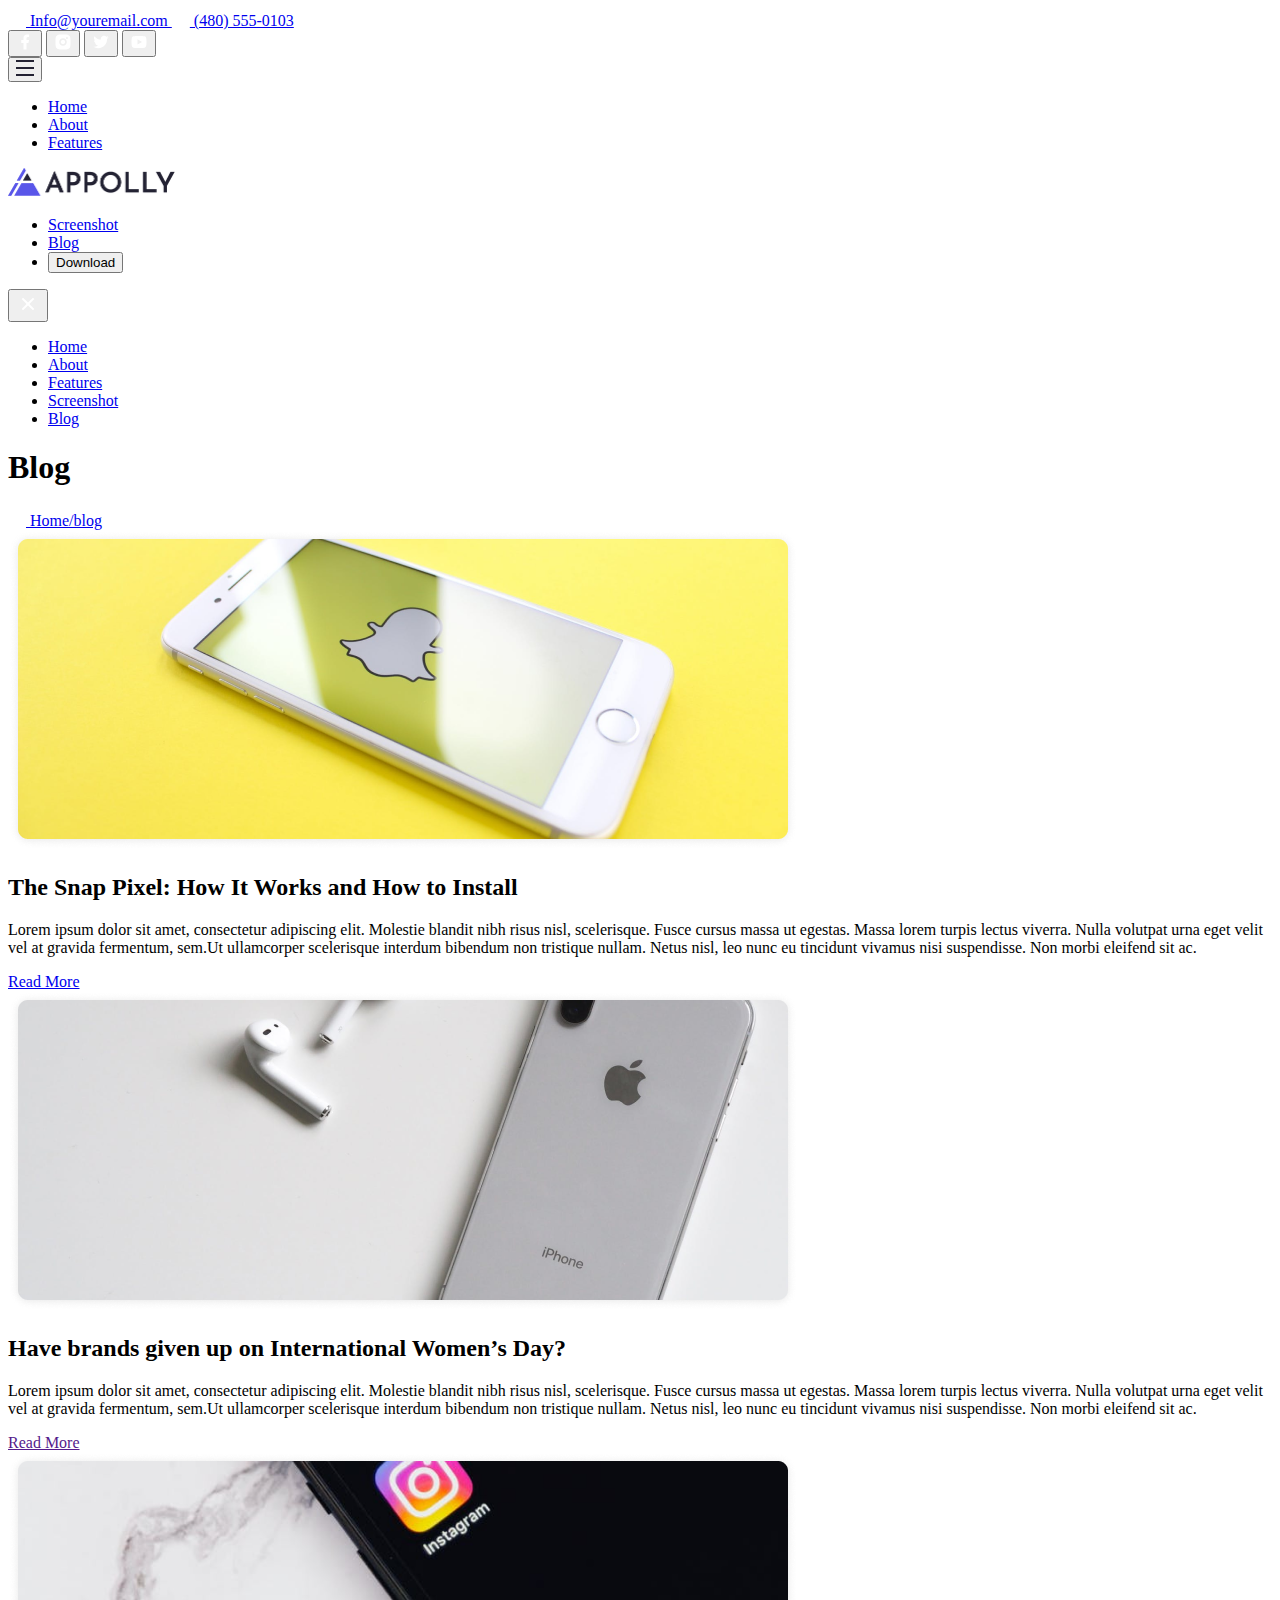
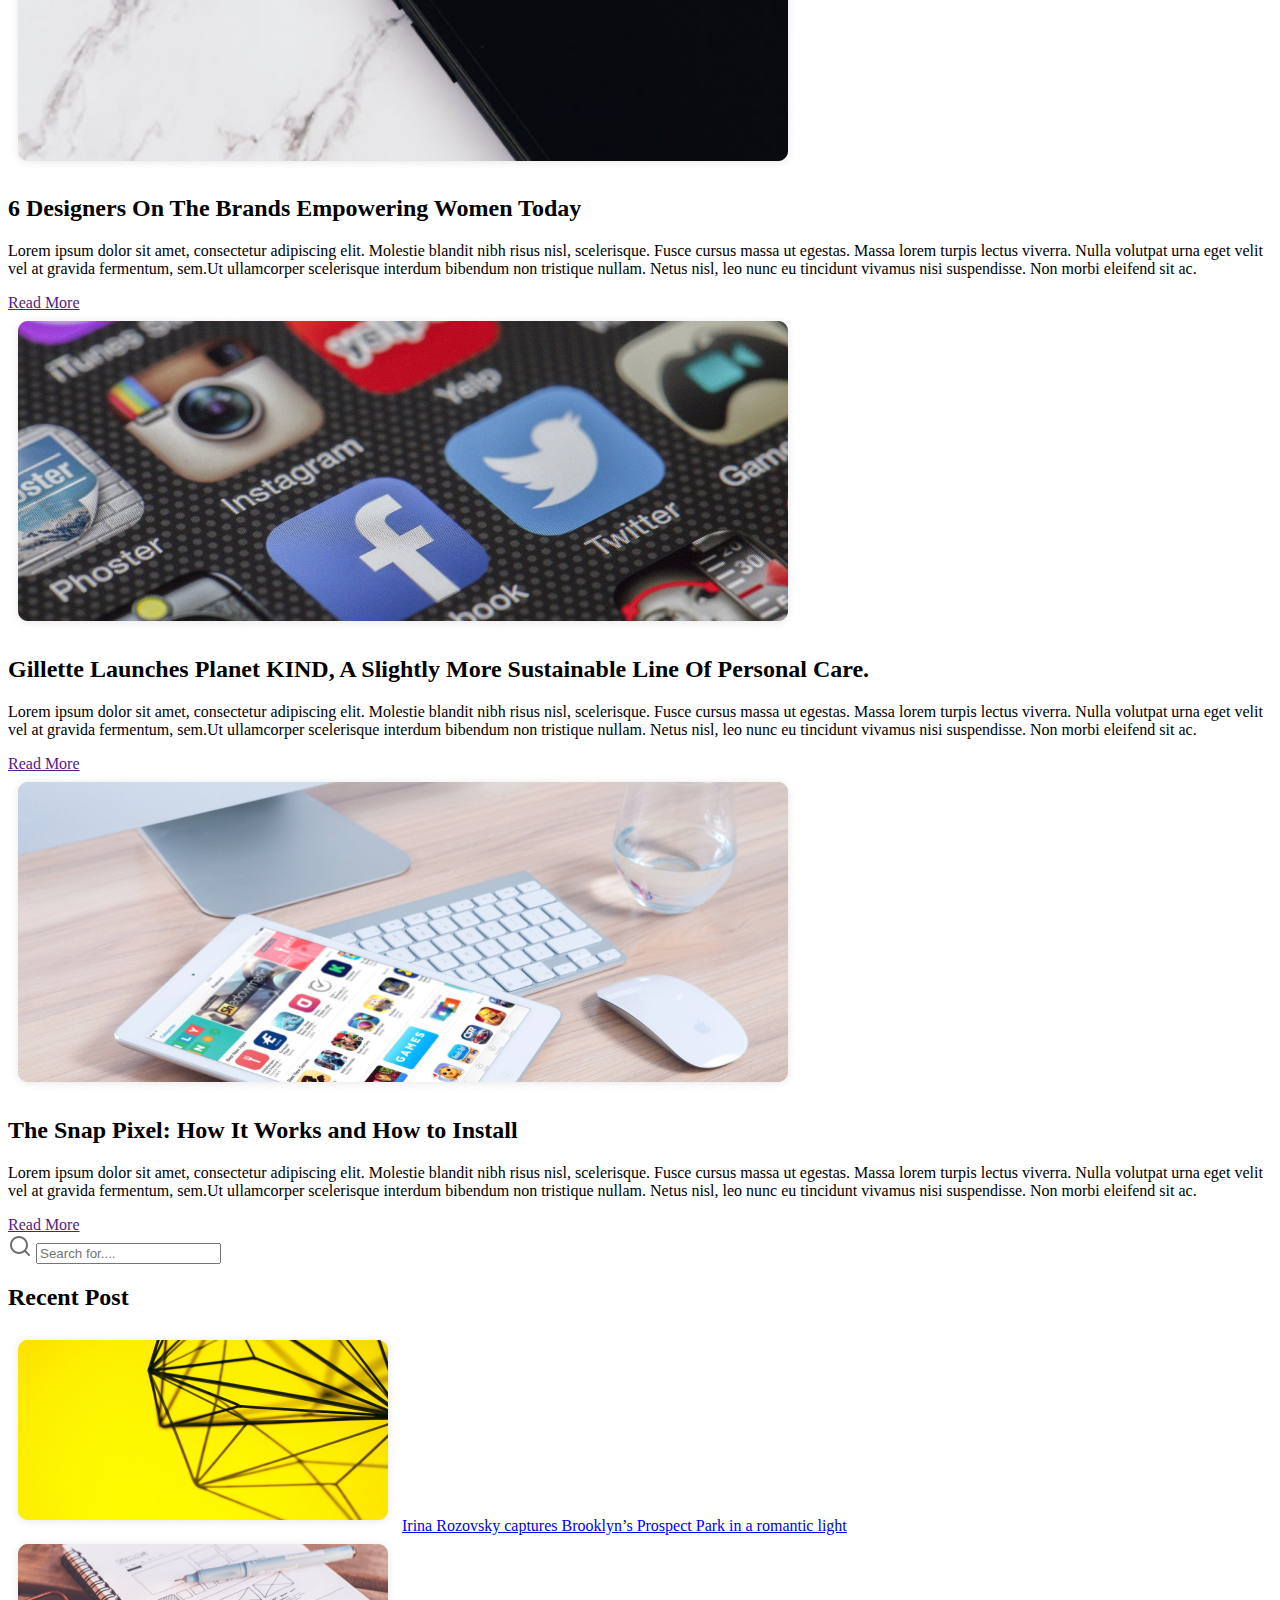
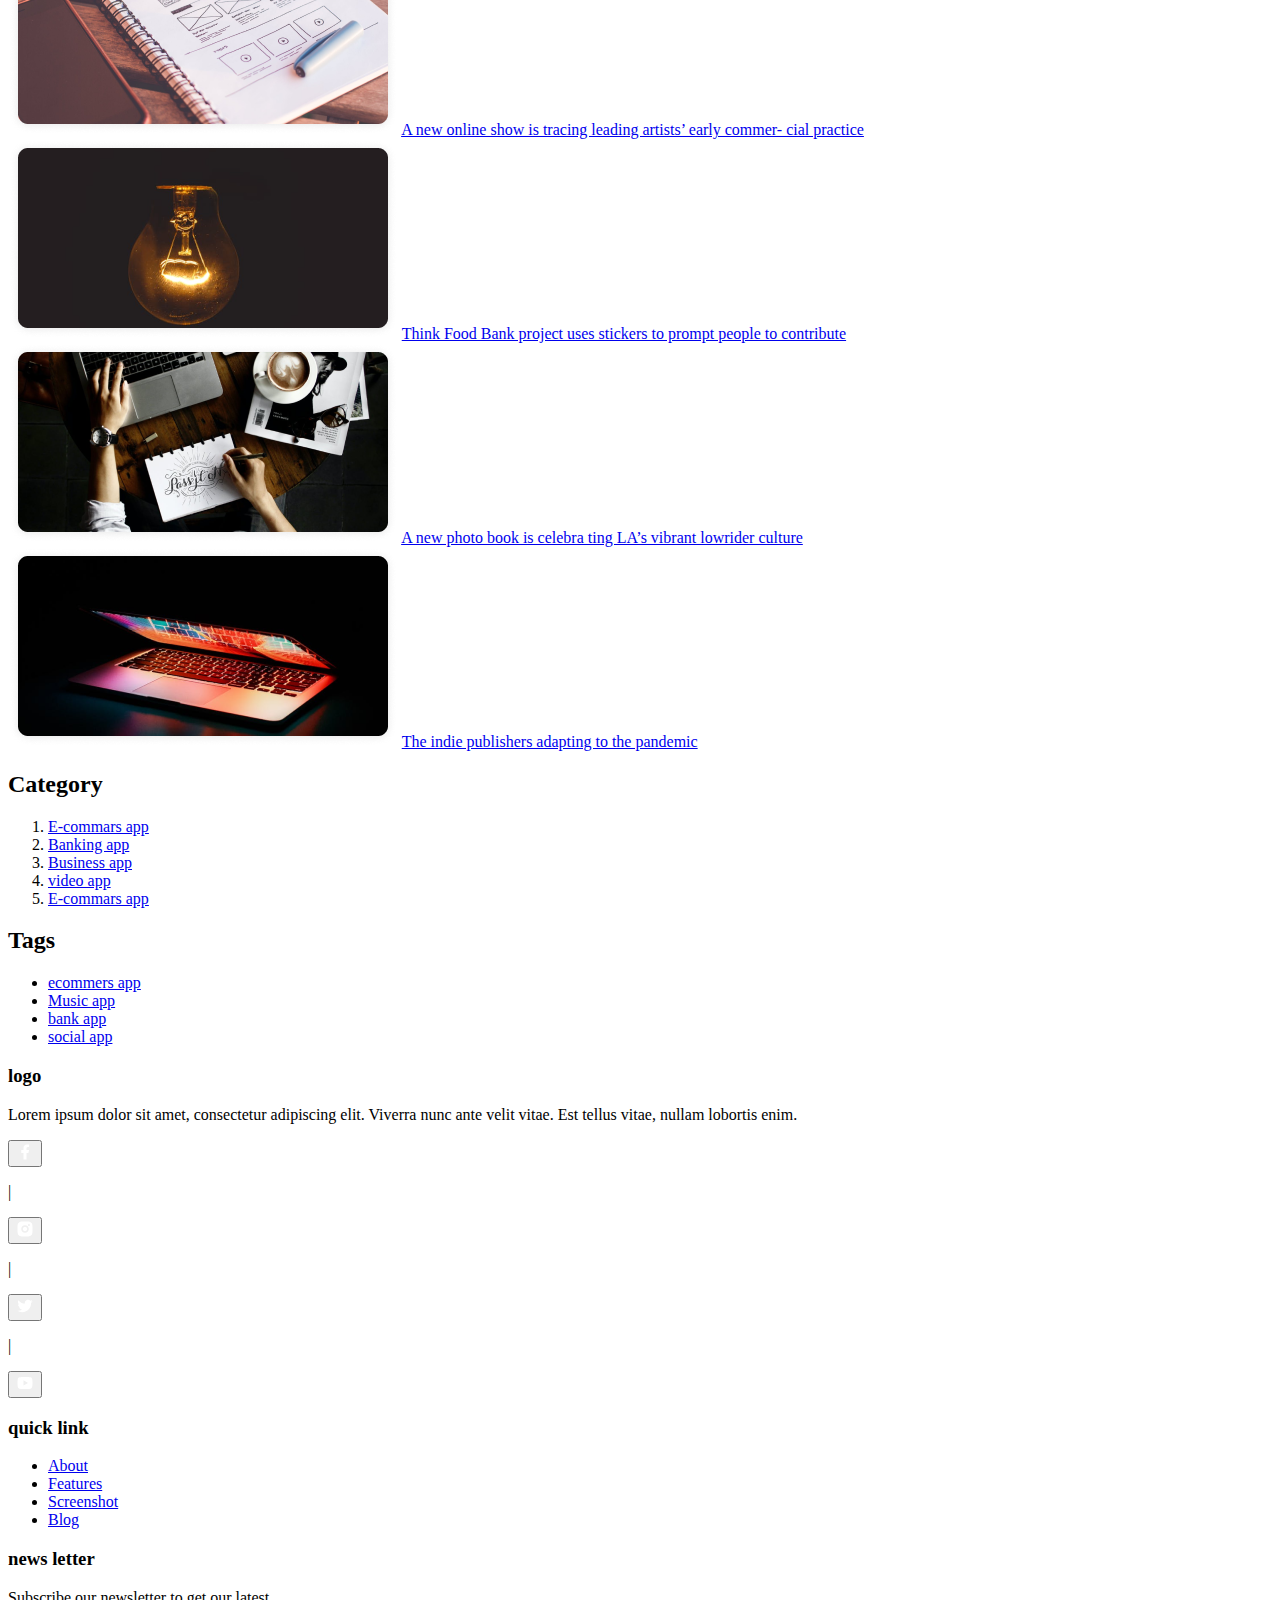
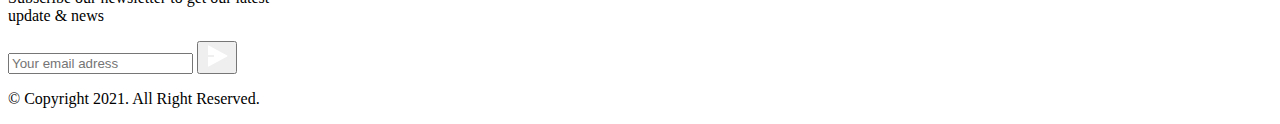
==== commit e0ee18dc: "Added article page in blog." ====
--- a/blog.html
+++ b/blog.html
@@ -4,7 +4,7 @@
   <meta charset="UTF-8">
   <meta name="viewport" content="width=device-width, initial-scale=1.0">
   <title>Blog</title>
-  <link rel="stylesheet" href="./css/main.min.css">
+  <link rel="stylesheet" href="/appolly/css/main.min.css">
 </head>
 <body>
   <header class="header">
@@ -101,7 +101,7 @@
         massa ut egestas. Massa lorem turpis lectus viverra. Nulla volutpat urna eget velit vel at gravida fermentum, sem.Ut
         ullamcorper scelerisque interdum bibendum non tristique nullam. Netus nisl, leo nunc eu tincidunt vivamus nisi
         suspendisse. Non morbi eleifend sit ac.</p>
-        <a class="News__main__link" href="">Read More</a>
+        <a class="News__main__link" href="/appolly/blog-pages/page-1.html">Read More</a>
       </div>
       <div class="News__main__container">
         <img class="News__main__image" src="./img/blog-section/news/Iphone-img.png">
@@ -149,7 +149,6 @@
       </div>
       </div>
       <aside>
-
         <section class="search">
           <form class="search__form">
             <img class="search__icon" src="./img/blog-section/search-icon.svg">
@@ -273,5 +272,7 @@
       <div class="footer__vector"></div>
       <p class="footer__copyright">© Copyright 2021. All Right Reserved.</p>
     </footer>
+
+    <script src="./js/burgerMenu.js"></script>
 </body>
 </html>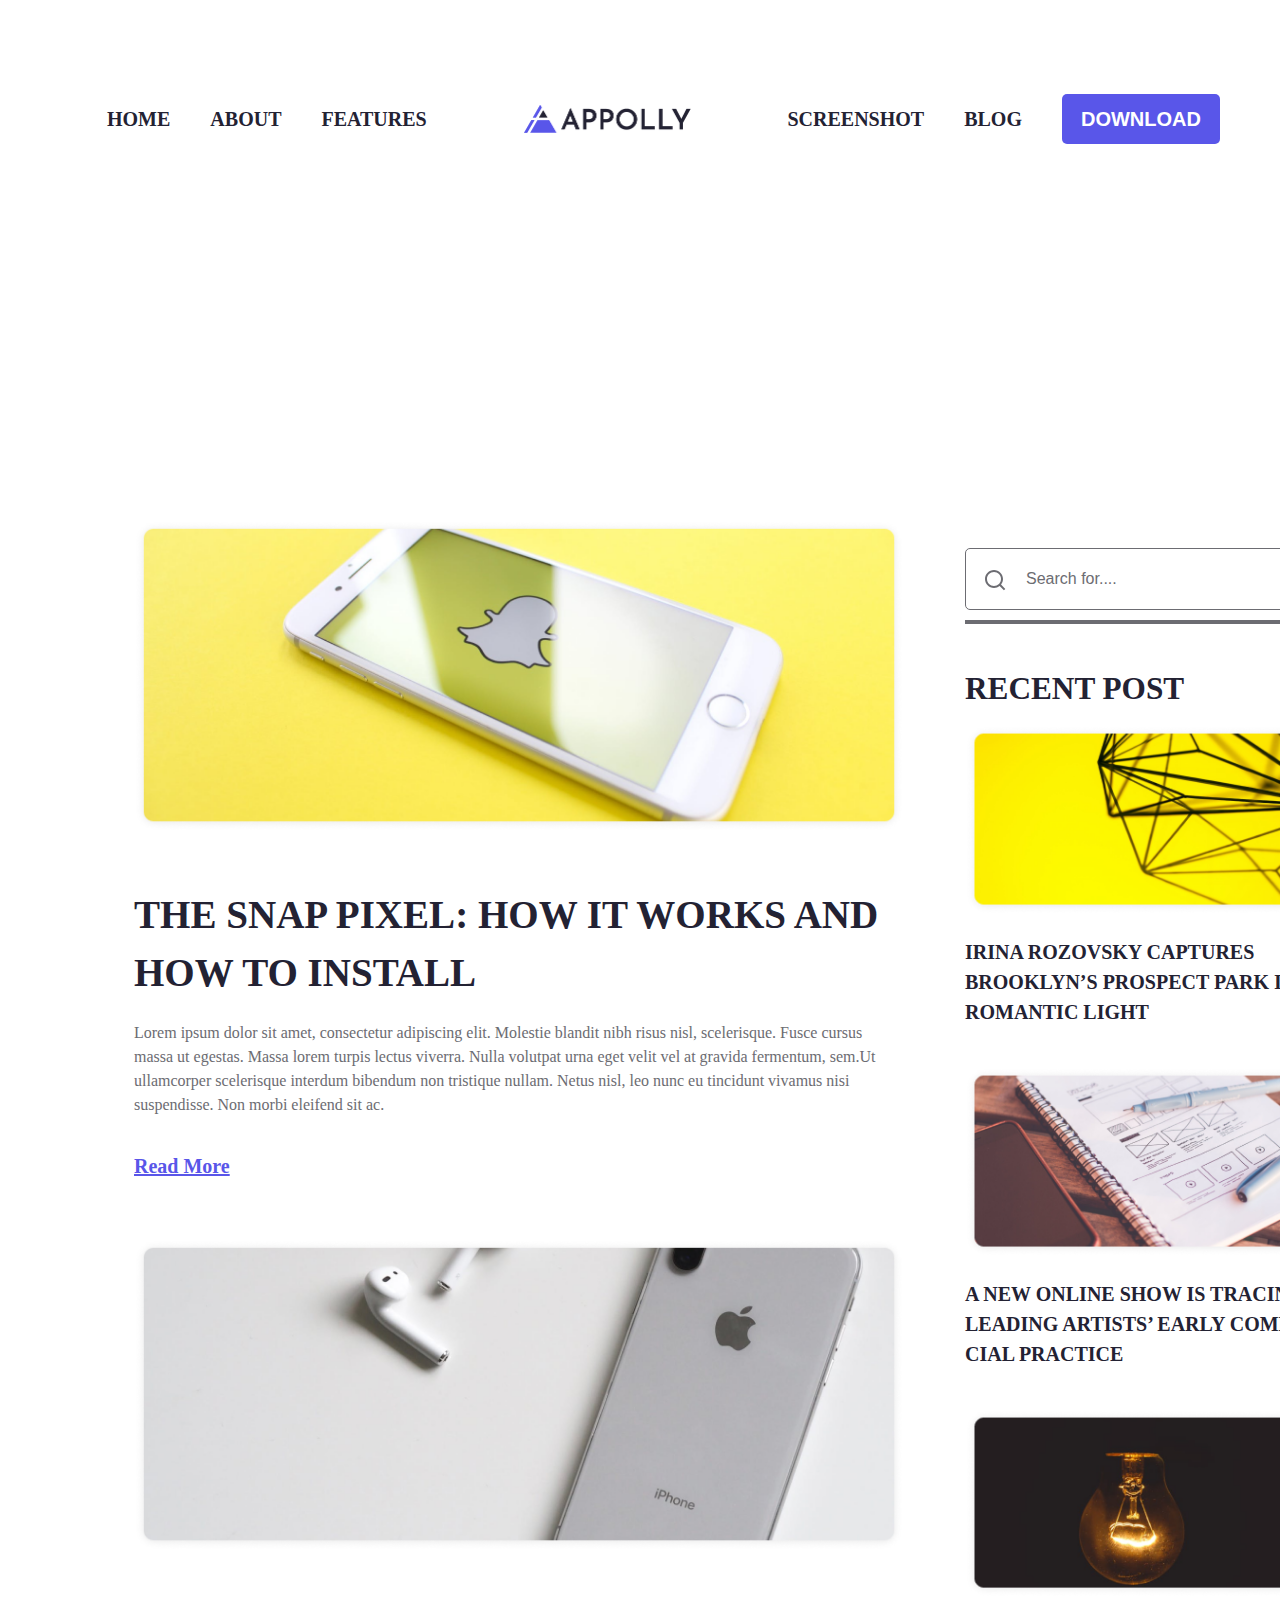
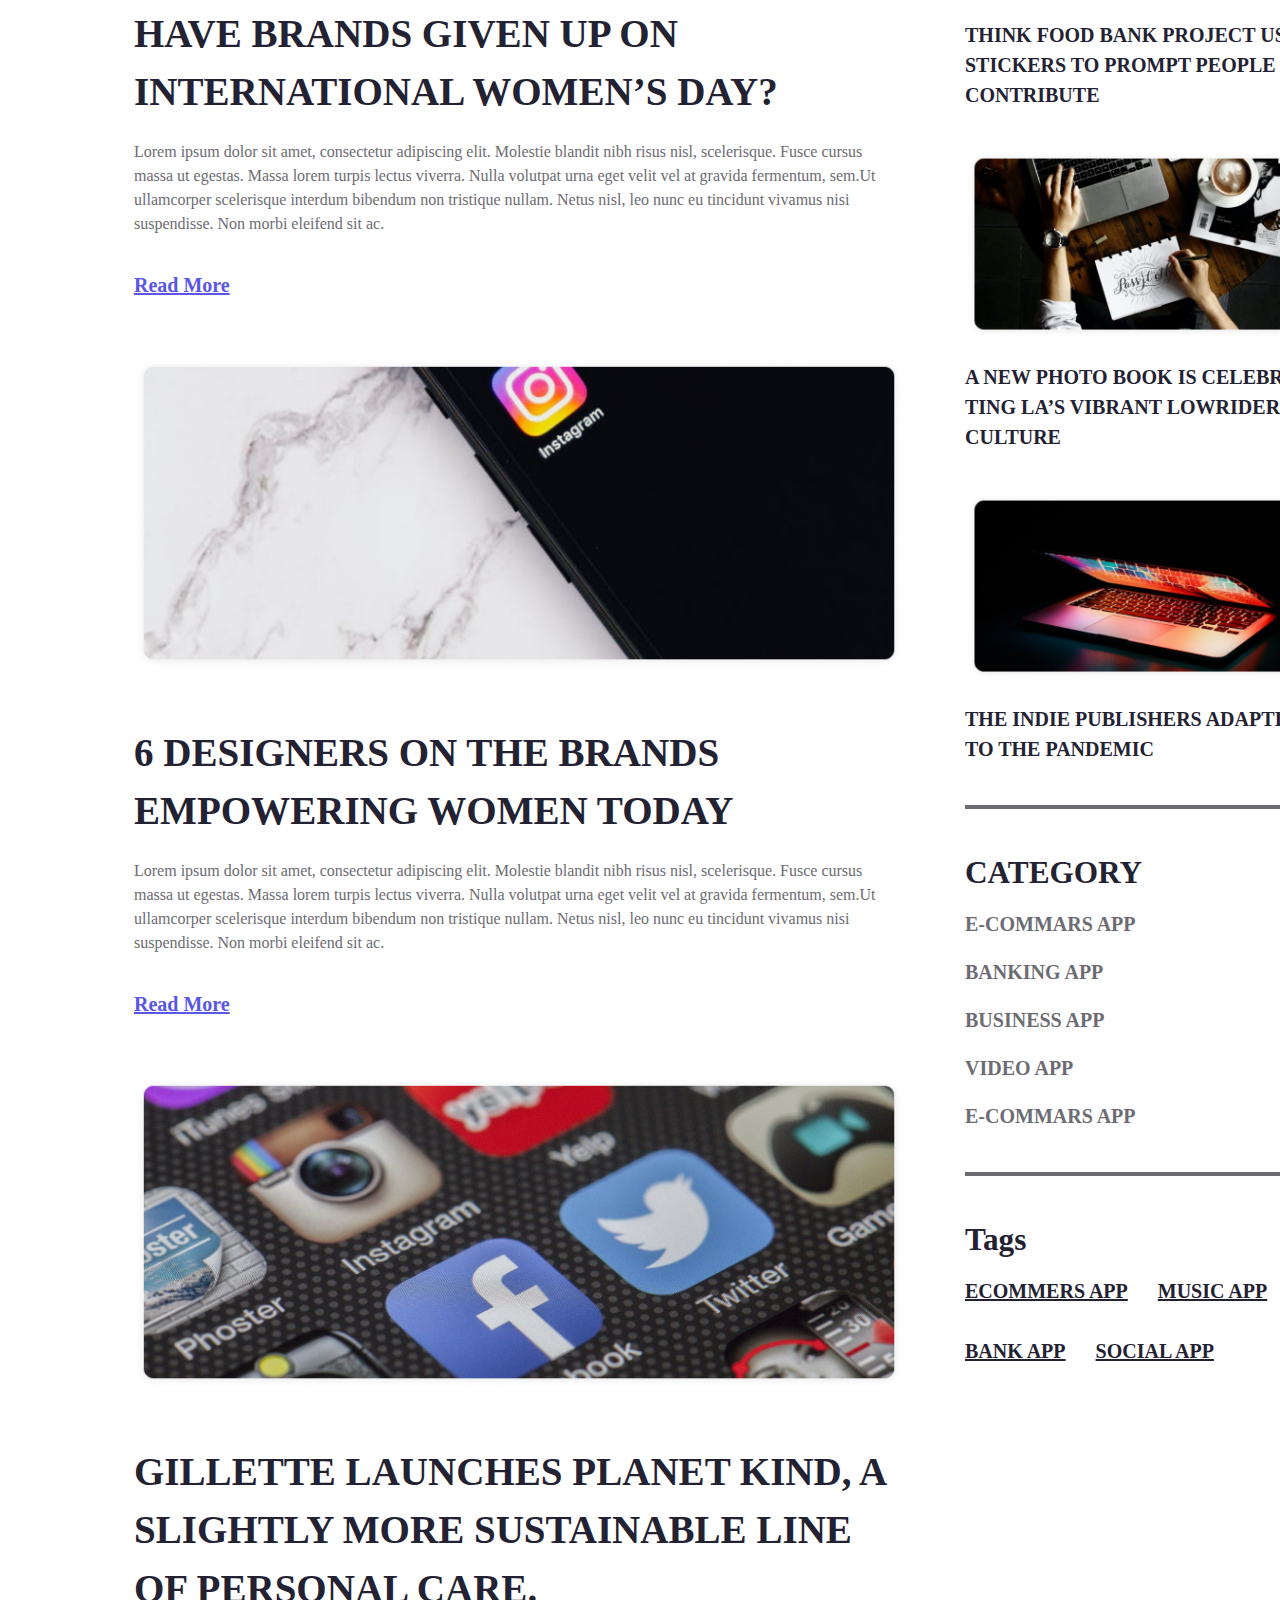
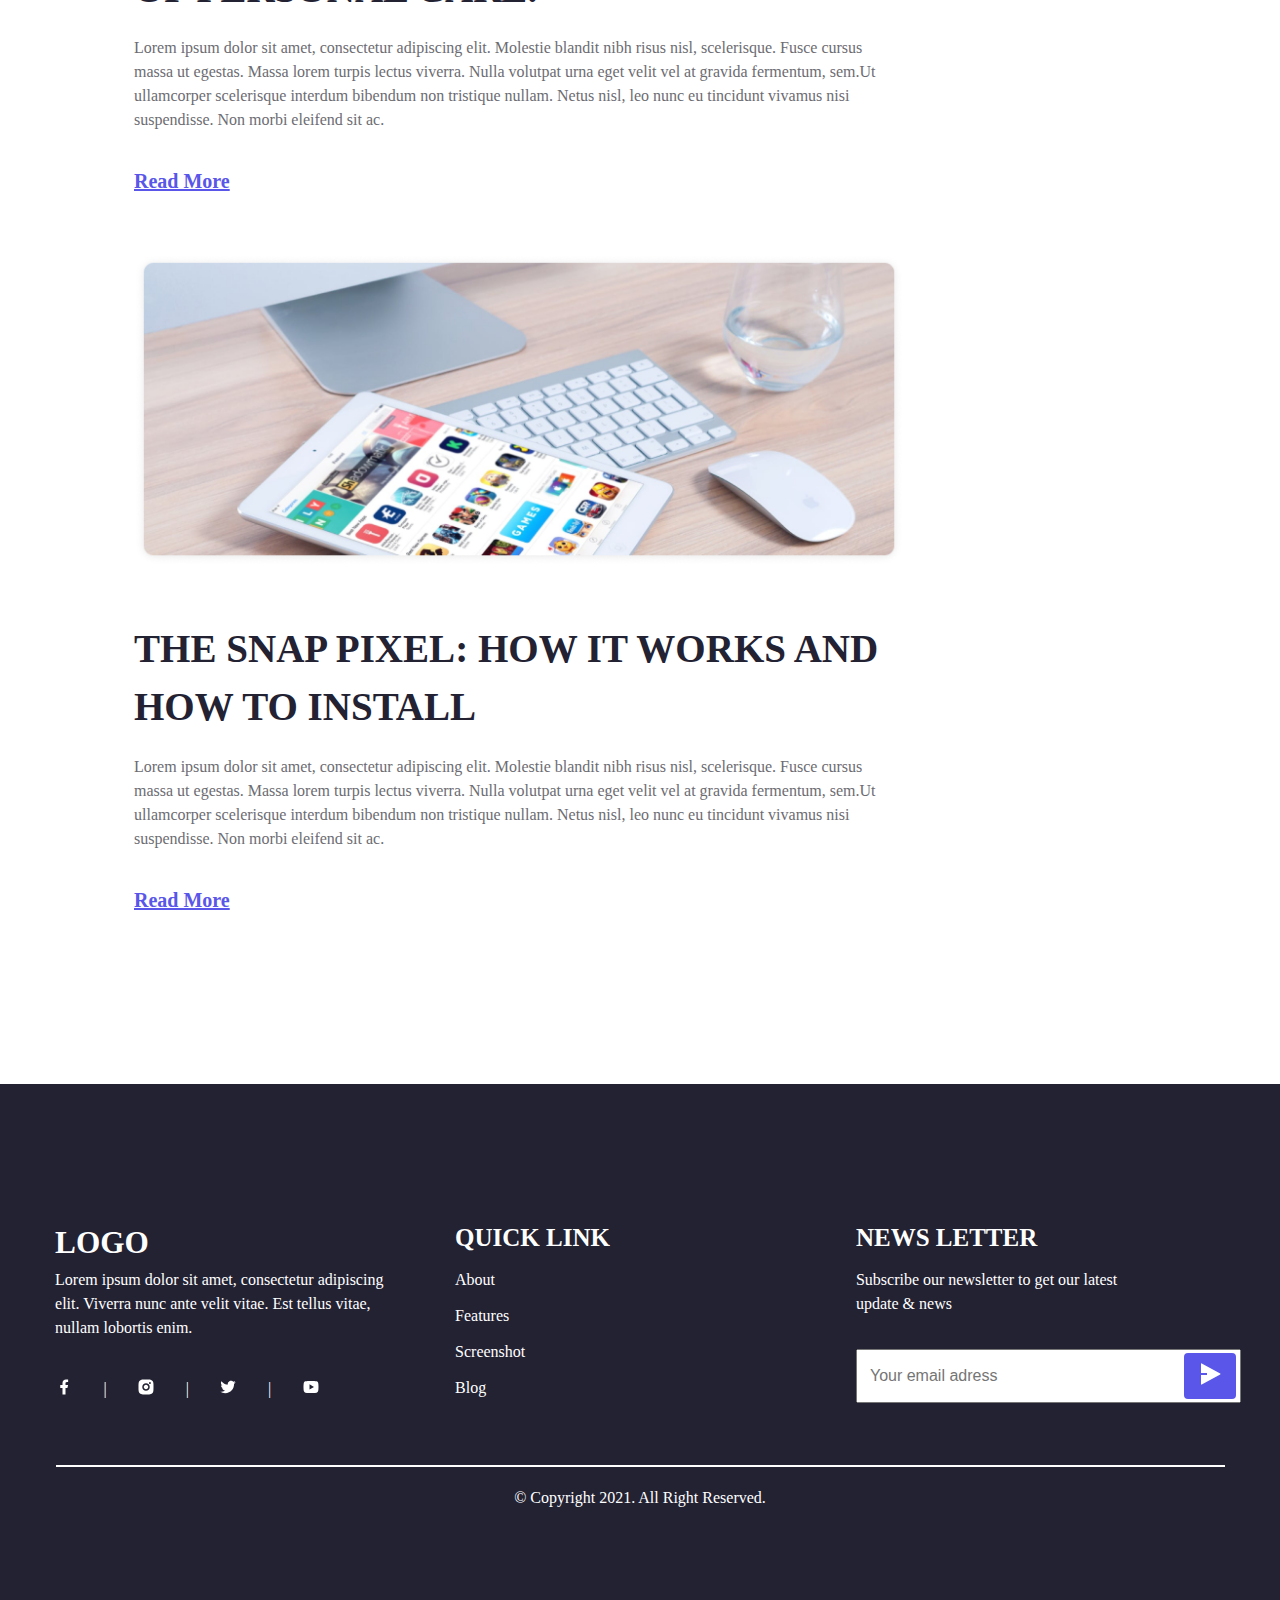
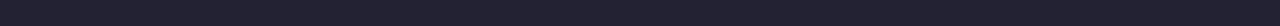
==== commit b0f12806: "fix" ====
--- a/blog.html
+++ b/blog.html
@@ -4,7 +4,7 @@
   <meta charset="UTF-8">
   <meta name="viewport" content="width=device-width, initial-scale=1.0">
   <title>Blog</title>
-  <link rel="stylesheet" href="/appolly/css/main.min.css">
+  <link rel="stylesheet" href="./css/main.min.css">
 </head>
 <body>
   <header class="header">
--- a/css/main.min.css
+++ b/css/main.min.css
@@ -0,0 +1 @@
+html{scroll-behavior:smooth}*{margin:0;padding:0}body{margin:0}li{text-decoration:none;list-style:none}a{text-decoration:none}.blog-line{width:370px;border:2px solid var(--color-brand-gray);margin-top:40px}:root{--color-brand-blue: rgb(89, 86, 233);--color-brand-black: rgb(35, 34, 51);--color-brand-gray: rgb(108, 108, 114);--color-brand-white: rgb(255, 255, 255);--color-brand-red: rgb(248, 148, 130)}@font-face{font-family:"Josefin";font-weight:300;font-style:normal;src:url("/appolly/fonts/JosefinSans-Light.ttf") format("truetype")}@font-face{font-family:Josefin;font-weight:400;font-style:normal;src:url("/appolly/fonts/JosefinSans-Regular.ttf") format("truetype")}@font-face{font-family:Josefin;font-weight:600;font-style:normal;src:url("/appolly/fonts/JosefinSans-SemiBold.ttf") format("truetype")}@font-face{font-family:Josefin;font-weight:700;font-style:normal;src:url("/appolly/fonts/JosefinSans-Bold.ttf") format("truetype")}@font-face{font-family:WorkSans;font-weight:500;font-style:normal;src:url("/appolly/fonts/WorkSans-Medium.ttf") format("truetype")}.header{position:absolute;display:grid;grid-template-columns:1fr;grid-template-rows:repeat(2, 1fr);grid-column-gap:0px;grid-row-gap:0px;justify-items:center;-webkit-box-align:center;-ms-flex-align:center;align-items:center;height:114px;width:100%;margin-top:35px;font-family:"Josefin"}.header__top{display:-webkit-box;display:-ms-flexbox;display:flex;-webkit-box-pack:justify;-ms-flex-pack:justify;justify-content:space-between;max-width:1170px;width:100%;margin-left:auto;margin-right:auto}@media screen and (max-width: 864px){.header__top{min-width:668px;width:100%}}@media screen and (max-width: 521px){.header__top{display:none}}.header__contacts{display:-webkit-box;display:-ms-flexbox;display:flex;gap:47px;-ms-flex-negative:0;flex-shrink:0}.header__contacts__email{display:-webkit-box;display:-ms-flexbox;display:flex;-webkit-box-align:center;-ms-flex-align:center;align-items:center;font-weight:400;font-size:16px;line-height:24px;color:var(--color-brand-white);-webkit-transition:-webkit-filter .3s;transition:-webkit-filter .3s;transition:filter .3s;transition:filter .3s, -webkit-filter .3s}.header__contacts__email__icon{margin-right:18px}.header__contacts__email:hover{-webkit-filter:invert(100%);filter:invert(100%)}.header__contacts__tel{display:-webkit-box;display:-ms-flexbox;display:flex;-webkit-box-align:center;-ms-flex-align:center;align-items:center;font-weight:400;font-size:16px;line-height:24px;color:var(--color-brand-white);-webkit-transition:-webkit-filter .3s;transition:-webkit-filter .3s;transition:filter .3s;transition:filter .3s, -webkit-filter .3s}.header__contacts__tel__icon{margin-right:18px}.header__contacts__tel:hover{-webkit-filter:invert(100%);filter:invert(100%)}.header__social{display:-webkit-box;display:-ms-flexbox;display:flex;gap:30px}.header__social__icon{width:18px;height:18px;border:none;background:none;-webkit-transition:-webkit-filter .3s;transition:-webkit-filter .3s;transition:filter .3s;transition:filter .3s, -webkit-filter .3s;cursor:pointer}.header__social__icon:hover{-webkit-filter:invert(100%);filter:invert(100%)}.header__nav{display:-webkit-box;display:-ms-flexbox;display:flex;-webkit-box-pack:justify;-ms-flex-pack:justify;justify-content:space-between;-webkit-box-align:center;-ms-flex-align:center;align-items:center;max-width:1170px;width:100%;height:60px;border-radius:5px;background-color:var(--color-brand-white)}@media screen and (max-width: 864px){.header__nav{max-width:688px;width:100% px}}@media screen and (max-width: 521px){.header__nav{max-width:343px;width:100%;height:40px}}.header__nav__burger{display:none;width:0;height:0;border:none;background:none}@media screen and (max-width: 864px){.header__nav__burger{display:block;-webkit-box-pack:start;-ms-flex-pack:start;justify-content:start;width:18px;height:16px;position:relative;left:16px;cursor:pointer}}@media screen and (max-width: 521px){.header__nav__burger{width:24px;height:24px}}.header__nav__list{display:-webkit-box;display:-ms-flexbox;display:flex;justify-items:center;-webkit-box-align:center;-ms-flex-align:center;align-items:center;gap:40px}@media screen and (max-width: 521px){.header__nav__list{gap:20px}}.header__nav__list.left{margin-left:52px}.header__nav__link{font-weight:600;font-size:20px;line-height:30px;text-transform:uppercase;color:var(--color-brand-black);text-underline-offset:.02em;-webkit-transition:color .3s,text-underline-offset .3s,-webkit-text-decoration .3s;transition:color .3s,text-underline-offset .3s,-webkit-text-decoration .3s;transition:color .3s,text-decoration .3s,text-underline-offset .3s;transition:color .3s,text-decoration .3s,text-underline-offset .3s,-webkit-text-decoration .3s}.header__nav__link:hover{color:var(--color-brand-blue);-webkit-text-decoration:underline .08em var(--color-brand-blue);text-decoration:underline .08em var(--color-brand-blue);text-underline-offset:.4em}@media screen and (max-width: 864px){.header__nav__link{display:none}}.header__nav__logo{display:-webkit-box;display:-ms-flexbox;display:flex;-webkit-box-align:center;-ms-flex-align:center;align-items:center;-webkit-box-pack:center;-ms-flex-pack:center;justify-content:center;max-width:200px;width:100%;height:90px;border-radius:5px;background-color:var(--color-brand-white)}@media screen and (max-width: 521px){.header__nav__logo{max-width:100px;width:100%;height:60px}}.header__nav__button{width:158px;height:50px;margin-right:5px;border:none;border-radius:5px;background-color:var(--color-brand-blue);font-weight:600;font-size:20px;line-height:30px;text-transform:uppercase;color:var(--color-brand-white);cursor:pointer;-webkit-transition:background-color .3s,color .3s,border .1s;transition:background-color .3s,color .3s,border .1s}@media screen and (max-width: 521px){.header__nav__button{width:76px;height:34px;font-size:10px;line-height:10px}}.header__nav__button:hover{color:var(--color-brand-black);background-color:var(--color-brand-white);border:var(--color-brand-blue) solid 3px}.menu{position:fixed;z-index:10;width:0%;height:100%;background-color:var(--color-brand-white);overflow-x:hidden;-webkit-transform:translateX(-100%);transform:translateX(-100%);-webkit-transition:-webkit-transform .3s;transition:-webkit-transform .3s;transition:transform .3s;transition:transform .3s, -webkit-transform .3s}.menu__button{position:absolute;top:30px;left:88%;width:35px;height:35px;border:none;border-radius:50%;background-color:var(--color-brand-blue);cursor:pointer;-webkit-transition:background-color .3s;transition:background-color .3s}.menu__button:hover{background-color:var(--color-brand-gray)}.menu__list{display:-webkit-box;display:-ms-flexbox;display:flex;-webkit-box-orient:vertical;-webkit-box-direction:normal;-ms-flex-direction:column;flex-direction:column;gap:25px;margin-top:67px;margin-left:40px}.menu__list__item{font-family:"Josefin";font-weight:600;font-size:20px;line-height:30px;color:var(--color-brand-black);text-transform:uppercase;-webkit-transition:color .3s;transition:color .3s}.menu__list__item:hover{color:var(--color-brand-blue)}.showMenu{width:100%;-webkit-transform:translateX(0);transform:translateX(0)}.hero-section{display:-webkit-box;display:-ms-flexbox;display:flex;height:1024px;background-image:url(/appolly/img/Background-Hero.png);background-repeat:no-repeat;background-position:center top;background-size:cover;font-family:"Josefin"}@media screen and (max-width: 521px){.hero-section{height:1227px;-webkit-box-orient:vertical;-webkit-box-direction:normal;-ms-flex-direction:column;flex-direction:column}}.hero-section__container{position:absolute;top:372px;left:135px;width:570px;height:432px;background-color:var(--color-brand-white)}@media screen and (max-width: 864px){.hero-section__container{width:356px;height:318px;top:447px;left:40px}}@media screen and (max-width: 521px){.hero-section__container{width:323px;height:318px;top:225px;left:16px}}.hero-section__title{font-weight:700;font-size:48.83px;line-height:49px;text-transform:uppercase;margin:40px 23px 18px 30px;color:var(--color-brand-blue)}@media screen and (max-width: 864px){.hero-section__title{margin:14px 7px 6px 18px;font-size:31.25px;line-height:47.25px}}@media screen and (max-width: 521px){.hero-section__title{margin:30px 43px 18px 18px;font-weight:600;font-size:25px;line-height:37.5px}}.hero-section__parag{margin:0px 53px 52px 30px;font-weight:400;font-size:16px;line-height:24px;color:var(--color-brand-gray)}@media screen and (max-width: 864px){.hero-section__parag{margin:0px 8px 23px 18px}}@media screen and (max-width: 521px){.hero-section__parag{margin:0px 12px 30px 18px}}@media screen and (max-width: 864px){.hero-section__parag span{display:none}}.hero-section__bottomHeading{margin:0px 251px 5px 30px;font-weight:600;font-size:25px;line-height:37.5px;text-transform:uppercase;color:var(--color-brand-black)}@media screen and (max-width: 864px){.hero-section__bottomHeading{margin:0px 103px 5px 18px;font-size:20px;line-height:30px}}@media screen and (max-width: 521px){.hero-section__bottomHeading{margin:0px 74px 14px 18px}}.hero-section__button{margin:0px 226px 40px 30px;gap:14px;display:-webkit-box;display:-ms-flexbox;display:flex}@media screen and (max-width: 864px){.hero-section__button{margin:0px 24px 14px 18px}}@media screen and (max-width: 521px){.hero-section__button{gap:10.17px;margin:0px 77px 22px 18px}}.hero-section__button__googlePlay{width:149px;height:47px;border:none;background:none;cursor:pointer}.hero-section__button__appStore{width:151px;height:45px;border:none;background:none;cursor:pointer}.hero-section__imgContainer{position:relative;pointer-events:none;top:0%;left:0%;width:100%;height:100%;overflow:hidden}.hero-section__phoneImg{position:absolute;overflow-x:hidden;top:216px;left:873px;width:646px;height:725px}@media screen and (max-width: 864px){.hero-section__phoneImg{top:408px;left:486px;width:378px;height:423px}}@media screen and (max-width: 521px){.hero-section__phoneImg{width:466px;height:521px;top:586px;left:55px}}.hero-section__blog{display:-webkit-box;display:-ms-flexbox;display:flex;-webkit-box-orient:vertical;-webkit-box-direction:normal;-ms-flex-direction:column;flex-direction:column;-webkit-box-align:center;-ms-flex-align:center;align-items:center;height:400px;background-image:url(/appolly/img/Background-Hero.png);background-repeat:no-repeat;background-position:center top;background-size:cover;font-family:"Josefin"}.hero-section__blog__title{position:relative;top:220px;width:783px;text-align:center;font-weight:700;font-size:48.83px;line-height:63.38px;text-transform:uppercase;color:var(--color-brand-white)}.hero-section__blog__link{display:-webkit-box;display:-ms-flexbox;display:flex;-webkit-box-align:center;-ms-flex-align:center;align-items:center;position:relative;top:280px;font-weight:400;font-size:16px;line-height:24px;color:var(--color-brand-white);gap:10px}.hero-section__blog__link:hover{text-decoration:underline}.hero-section__blog__link__icon{width:18px;height:18px}.hero-section__article{display:-webkit-box;display:-ms-flexbox;display:flex;-webkit-box-orient:vertical;-webkit-box-direction:normal;-ms-flex-direction:column;flex-direction:column;-webkit-box-align:center;-ms-flex-align:center;align-items:center;height:400px;background-image:url(/appolly/img/Background-Hero.png);background-repeat:no-repeat;background-position:center top;background-size:cover;font-family:"Josefin"}.hero-section__article__title{position:relative;top:189px;width:783px;text-align:center;font-weight:700;font-size:48.83px;line-height:63.38px;text-transform:uppercase;color:var(--color-brand-white)}.hero-section__article__link{display:-webkit-box;display:-ms-flexbox;display:flex;-webkit-box-align:center;-ms-flex-align:center;align-items:center;position:relative;top:215px;font-weight:400;font-size:16px;line-height:24px;color:var(--color-brand-white);gap:10px}.hero-section__article__link:hover{text-decoration:underline}.hero-section__article__link__icon{width:18px;height:18px}.square{position:absolute;z-index:0;top:321px;left:185px;width:570px;height:535px;border:#7572ff 18px solid}@media screen and (max-width: 864px){.square{top:414px;left:56px;width:375px;height:381px}}@media screen and (max-width: 521px){.square{width:323px;height:358px;top:188px;left:36px}}.about{display:-webkit-box;display:-ms-flexbox;display:flex;-webkit-box-pack:center;-ms-flex-pack:center;justify-content:center;height:1014px;font-family:"Josefin"}@media screen and (max-width: 864px){.about{height:848px}}@media screen and (max-width: 521px){.about{height:1087px}}.about__container{margin:120px 135px 120px 161px}@media screen and (max-width: 864px){.about__container{margin:120px 40px 159px 39px}}@media screen and (max-width: 521px){.about__container{margin:60px 16px 92px 16px}}.about__title{font-weight:700;font-size:31.25px;line-height:47.25px;text-transform:uppercase;text-align:center;color:var(--color-brand-black);margin-bottom:19px}@media screen and (max-width: 521px){.about__title{font-weight:600;font-size:25px;line-height:37.5px;margin-bottom:18px}}.about__parag{font-weight:400;font-size:16px;line-height:24px;text-align:center;color:var(--color-brand-gray);margin-bottom:60px}@media screen and (max-width: 521px){.about__parag{margin-bottom:40px}}@media screen and (max-width: 521px){.about__parag span{display:none}}.about__wrapper{display:-webkit-box;display:-ms-flexbox;display:flex;gap:188px}@media screen and (max-width: 864px){.about__wrapper{gap:60px}}@media screen and (max-width: 521px){.about__wrapper{-webkit-box-orient:vertical;-webkit-box-direction:normal;-ms-flex-direction:column;flex-direction:column;-webkit-box-align:center;-ms-flex-align:center;align-items:center;gap:40px}}.about__img{display:-webkit-box;display:-ms-flexbox;display:flex;width:386px;height:526px}@media screen and (max-width: 864px){.about__img{width:238px;height:359px;margin-bottom:40px}}.about__points{display:-webkit-box;display:-ms-flexbox;display:flex;-webkit-box-pack:justify;-ms-flex-pack:justify;justify-content:space-between;-webkit-box-align:center;-ms-flex-align:center;align-items:center;-webkit-box-orient:vertical;-webkit-box-direction:normal;-ms-flex-direction:column;flex-direction:column;gap:40px}@media screen and (max-width: 864px){.about__points{gap:20px}}.about__points__container{max-width:570px;width:100%;max-height:160px;height:100%;padding:0px 20px 21px 59px;border-radius:5px;-webkit-box-shadow:0px 0px 1px .2px var(--color-brand-gray);box-shadow:0px 0px 1px .2px var(--color-brand-gray)}@media screen and (max-width: 864px){.about__points__container{max-width:350px;width:100%;max-height:110px;height:100%;padding:0px 30px 10px 61px}}@media screen and (max-width: 521px){.about__points__container{max-width:343px;width:100%;padding:0px 16px 10px 61px}}.about__points__check{position:relative;left:-35px;top:28px}@media screen and (max-width: 864px){.about__points__check{left:-35px}}.about__points__title{display:-webkit-box;display:-ms-flexbox;display:flex;-webkit-box-align:center;-ms-flex-align:center;align-items:center;font-weight:600;font-size:20px;line-height:30px;text-transform:uppercase;color:var(--color-brand-black);margin-bottom:12px}@media screen and (max-width: 864px){.about__points__title{margin-bottom:3px}}.about__points__parag{max-width:491px;max-height:67px;font-weight:400;font-size:16px;line-height:24px;color:var(--color-brand-gray);overflow:hidden}@media screen and (max-width: 521px){.about__points__parag{width:266px}}.about__points__parag span{display:block}@media screen and (max-width: 864px){.about__points__parag span{display:none}}.features{display:-webkit-box;display:-ms-flexbox;display:flex;-webkit-box-align:center;-ms-flex-align:center;align-items:center;-webkit-box-orient:vertical;-webkit-box-direction:normal;-ms-flex-direction:column;flex-direction:column;height:1710px;background-image:url(/appolly/img/Background-features.png);background-repeat:no-repeat;background-position:center top;background-size:cover;font-family:"Josefin"}@media screen and (max-width: 864px){.features{height:1366px}}@media screen and (max-width: 521px){.features{height:2230px}}.features__title{font-weight:700;font-size:31.25px;line-height:47.25px;text-align:center;text-transform:uppercase;color:var(--color-brand-white);margin-top:120px}@media screen and (max-width: 521px){.features__title{font-weight:600;font-size:25px;line-height:37.5px;margin-top:60px}}.features__parag{width:601px;font-weight:400;font-size:16px;line-height:24px;text-align:center;color:var(--color-brand-white);margin-top:18px;margin-bottom:60px}@media screen and (max-width: 864px){.features__parag{width:450px}}@media screen and (max-width: 521px){.features__parag{width:300px;margin-bottom:32px}}@media screen and (max-width: 521px){.features__parag span{display:none}}.features__container{display:-webkit-box;display:-ms-flexbox;display:flex;-webkit-box-orient:vertical;-webkit-box-direction:normal;-ms-flex-direction:column;flex-direction:column}@media screen and (max-width: 521px){.features__container{-webkit-box-pack:center;-ms-flex-pack:center;justify-content:center;-webkit-box-align:center;-ms-flex-align:center;align-items:center}}.features__top-cont{display:-webkit-box;display:-ms-flexbox;display:flex;-webkit-box-orient:horizontal;-webkit-box-direction:normal;-ms-flex-direction:row;flex-direction:row;gap:485px;margin:120px 0px 173.5px 0px}@media screen and (max-width: 864px){.features__top-cont{margin:77px 0px 25px 0px;gap:240px}}@media screen and (max-width: 521px){.features__top-cont{-webkit-box-orient:vertical;-webkit-box-direction:normal;-ms-flex-direction:column;flex-direction:column;margin:0;margin-bottom:324px;gap:40px}}.features__chat{color:var(--color-brand-white);text-align:center}@media screen and (max-width: 521px){.features__chat{margin-bottom:40px}}.features__chat__img{margin-bottom:22px}@media screen and (max-width: 864px){.features__chat__img{margin-bottom:30px}}.features__chat__title{font-weight:600;font-size:25px;line-height:37.5px;text-transform:uppercase;margin-bottom:18px}@media screen and (max-width: 864px){.features__chat__title{font-size:20px;line-height:30px}}.features__chat__parag{font-weight:400;font-size:16px;line-height:24px}.features__unlimFeatures{color:var(--color-brand-white);text-align:right}@media screen and (max-width: 521px){.features__unlimFeatures{text-align:center}}.features__unlimFeatures__img{margin-bottom:22px}@media screen and (max-width: 864px){.features__unlimFeatures__img{margin-bottom:30px}}.features__unlimFeatures__title{font-weight:600;font-size:25px;line-height:37.5px;text-transform:uppercase;margin-bottom:18px}@media screen and (max-width: 864px){.features__unlimFeatures__title{font-size:20px;line-height:30px}}.features__unlimFeatures__parag{font-weight:400;font-size:16px;line-height:24px}.features__versions{color:var(--color-brand-white);text-align:left}@media screen and (max-width: 521px){.features__versions{text-align:center}}.features__versions__img{margin-bottom:22px}@media screen and (max-width: 864px){.features__versions__img{margin-bottom:30px}}.features__versions__title{font-weight:600;font-size:25px;line-height:37.5px;text-transform:uppercase;margin-bottom:18px}@media screen and (max-width: 864px){.features__versions__title{font-size:20px;line-height:30px}}.features__versions__parag{font-weight:400;font-size:16px;line-height:24px}.features__bottom-cont{display:-webkit-box;display:-ms-flexbox;display:flex;-webkit-box-orient:horizontal;-webkit-box-direction:normal;-ms-flex-direction:row;flex-direction:row;gap:485px;margin:173.5px 0px 123px 0px}@media screen and (max-width: 864px){.features__bottom-cont{margin:25px 0px 59px 0px;gap:250px}}@media screen and (max-width: 521px){.features__bottom-cont{-webkit-box-orient:vertical;-webkit-box-direction:normal;-ms-flex-direction:column;flex-direction:column;margin:0;margin-top:324px;gap:50px}}.features__design{color:var(--color-brand-white);text-align:right}@media screen and (max-width: 521px){.features__design{text-align:center}}.features__design__img{margin-bottom:22px}@media screen and (max-width: 864px){.features__design__img{margin-bottom:30px}}.features__design__title{font-weight:600;font-size:25px;line-height:37.5px;text-transform:uppercase;margin-bottom:18px}@media screen and (max-width: 864px){.features__design__title{font-size:20px;line-height:30px}}.features__design__parag{font-weight:400;font-size:16px;line-height:24px}.features__graphics{color:var(--color-brand-white);text-align:left}@media screen and (max-width: 521px){.features__graphics{text-align:center;margin-bottom:59px}}.features__graphics__img{margin-bottom:22px}@media screen and (max-width: 864px){.features__graphics__img{margin-bottom:30px}}.features__graphics__title{font-weight:600;font-size:25px;line-height:37.5px;text-transform:uppercase;margin-bottom:18px}@media screen and (max-width: 864px){.features__graphics__title{font-size:20px;line-height:30px}}.features__graphics__parag{font-weight:400;font-size:16px;line-height:24px}.features__support{color:var(--color-brand-white);text-align:center}.features__support__img{margin-bottom:22px}@media screen and (max-width: 864px){.features__support__img{margin-bottom:30px}}.features__support__title{font-weight:600;font-size:25px;line-height:37.5px;text-transform:uppercase;margin-bottom:18px}@media screen and (max-width: 864px){.features__support__title{font-size:20px;line-height:30px}}.features__support__parag{font-weight:400;font-size:16px;line-height:24px}.features__app-img{display:-webkit-box;display:-ms-flexbox;display:flex;-ms-flex-item-align:center;align-self:center;position:relative;top:-50%;width:710px}@media screen and (max-width: 864px){.features__app-img{top:-49%;width:380px}}@media screen and (max-width: 521px){.features__app-img{position:absolute;width:500px;top:3095px}}.app-screenshot{display:-webkit-box;display:-ms-flexbox;display:flex;-webkit-box-pack:center;-ms-flex-pack:center;justify-content:center;-webkit-box-align:center;-ms-flex-align:center;align-items:center;-webkit-box-orient:vertical;-webkit-box-direction:normal;-ms-flex-direction:column;flex-direction:column;font-family:"Josefin"}.app-screenshot__title{font-weight:700;font-size:31.25px;line-height:47.25px;text-transform:uppercase;text-align:center;color:var(--color-brand-black);margin-top:120px;margin-bottom:23px}@media screen and (max-width: 864px){.app-screenshot__title{margin-bottom:18px}}@media screen and (max-width: 521px){.app-screenshot__title{width:287px;font-weight:600;font-size:25px;line-height:37.5px;margin-top:60px}}.app-screenshot__parag{font-weight:400;font-size:16px;line-height:24px;text-align:center;color:var(--color-brand-gray);margin-bottom:60px}@media screen and (max-width: 521px){.app-screenshot__parag{margin-bottom:40px;width:300px}}@media screen and (max-width: 521px){.app-screenshot__parag span{display:none}}.swiper{margin:0px 114px 0px 114px}@media screen and (max-width: 864px){.swiper{margin:0px 40px 0px 40px}}@media screen and (max-width: 521px){.swiper{margin:0}}.swiper-pagination-bullet{border:1px solid var(--color-brand-blue)}.swiper-pagination-bullet-active{background:var(--color-brand-blue)}img:not([draggable]),embed,object,video{max-width:100%;height:auto}.swiper-container{margin-left:auto;margin-right:auto;position:relative;overflow:hidden;z-index:1}.swiper-container-no-flexbox .swiper-slide{float:left}.swiper-container-vertical>.swiper-wrapper{-webkit-box-orient:vertical;-ms-flex-direction:column;flex-direction:column}.swiper-wrapper{position:relative;width:100%;height:100%;z-index:1;display:-webkit-box;display:-ms-flexbox;display:flex;-webkit-transition-property:-webkit-transform;transition-property:-webkit-transform;transition-property:transform;transition-property:transform, -webkit-transform;transition-property:transform,-webkit-transform;-webkit-box-sizing:content-box;box-sizing:content-box}.swiper-container-android .swiper-slide,.swiper-wrapper{-webkit-transform:translate3d(0, 0, 0);transform:translate3d(0, 0, 0)}.swiper-container-multirow>.swiper-wrapper{-webkit-box-lines:multiple;-moz-box-lines:multiple;-ms-flex-wrap:wrap;flex-wrap:wrap}.swiper-container-free-mode>.swiper-wrapper{-webkit-transition-timing-function:ease-out;transition-timing-function:ease-out;margin:0 auto}.swiper-slide{-webkit-flex-shrink:0;-ms-flex:0 0 auto;-ms-flex-negative:0;flex-shrink:0;width:100%;height:100%;position:relative}.swiper-container-autoheight,.swiper-container-autoheight .swiper-slide{height:auto}.swiper-container-autoheight .swiper-wrapper{-webkit-box-align:start;-ms-flex-align:start;align-items:flex-start;-webkit-transition-property:-webkit-transform,height;-webkit-transition-property:height,-webkit-transform;transition-property:height,-webkit-transform;transition-property:transform,height;transition-property:transform,height,-webkit-transform}.swiper-container .swiper-notification{position:absolute;left:0;top:0;pointer-events:none;opacity:0;z-index:-1000}.swiper-wp8-horizontal{-ms-touch-action:pan-y;touch-action:pan-y}.swiper-wp8-vertical{-ms-touch-action:pan-x;touch-action:pan-x}.swiper-button-next,.swiper-button-prev{position:absolute;top:50%;width:27px;height:44px;margin-top:-22px;z-index:10;cursor:pointer;background-size:27px 44px;background-position:center;background-repeat:no-repeat}.swiper-button-next.swiper-button-disabled,.swiper-button-prev.swiper-button-disabled{opacity:.35;cursor:auto;pointer-events:none}.swiper-button-prev,.swiper-container-rtl .swiper-button-next{background-image:url("data:image/svg+xml;charset=utf-8,%3Csvg%20xmlns%3D'http%3A%2F%2Fwww.w3.org%2F2000%2Fsvg'%20viewBox%3D'0%200%2027%2044'%3E%3Cpath%20d%3D'M0%2C22L22%2C0l2.1%2C2.1L4.2%2C22l19.9%2C19.9L22%2C44L0%2C22L0%2C22L0%2C22z'%20fill%3D'%23007aff'%2F%3E%3C%2Fsvg%3E");left:10px;right:auto}.swiper-button-prev.swiper-button-black,.swiper-container-rtl .swiper-button-next.swiper-button-black{background-image:url("data:image/svg+xml;charset=utf-8,%3Csvg%20xmlns%3D'http%3A%2F%2Fwww.w3.org%2F2000%2Fsvg'%20viewBox%3D'0%200%2027%2044'%3E%3Cpath%20d%3D'M0%2C22L22%2C0l2.1%2C2.1L4.2%2C22l19.9%2C19.9L22%2C44L0%2C22L0%2C22L0%2C22z'%20fill%3D'%23000000'%2F%3E%3C%2Fsvg%3E")}.swiper-button-prev.swiper-button-white,.swiper-container-rtl .swiper-button-next.swiper-button-white{background-image:url("data:image/svg+xml;charset=utf-8,%3Csvg%20xmlns%3D'http%3A%2F%2Fwww.w3.org%2F2000%2Fsvg'%20viewBox%3D'0%200%2027%2044'%3E%3Cpath%20d%3D'M0%2C22L22%2C0l2.1%2C2.1L4.2%2C22l19.9%2C19.9L22%2C44L0%2C22L0%2C22L0%2C22z'%20fill%3D'%23ffffff'%2F%3E%3C%2Fsvg%3E")}.swiper-button-next,.swiper-container-rtl .swiper-button-prev{background-image:url("data:image/svg+xml;charset=utf-8,%3Csvg%20xmlns%3D'http%3A%2F%2Fwww.w3.org%2F2000%2Fsvg'%20viewBox%3D'0%200%2027%2044'%3E%3Cpath%20d%3D'M27%2C22L27%2C22L5%2C44l-2.1-2.1L22.8%2C22L2.9%2C2.1L5%2C0L27%2C22L27%2C22z'%20fill%3D'%23007aff'%2F%3E%3C%2Fsvg%3E");right:10px;left:auto}.swiper-button-next.swiper-button-black,.swiper-container-rtl .swiper-button-prev.swiper-button-black{background-image:url("data:image/svg+xml;charset=utf-8,%3Csvg%20xmlns%3D'http%3A%2F%2Fwww.w3.org%2F2000%2Fsvg'%20viewBox%3D'0%200%2027%2044'%3E%3Cpath%20d%3D'M27%2C22L27%2C22L5%2C44l-2.1-2.1L22.8%2C22L2.9%2C2.1L5%2C0L27%2C22L27%2C22z'%20fill%3D'%23000000'%2F%3E%3C%2Fsvg%3E")}.swiper-button-next.swiper-button-white,.swiper-container-rtl .swiper-button-prev.swiper-button-white{background-image:url("data:image/svg+xml;charset=utf-8,%3Csvg%20xmlns%3D'http%3A%2F%2Fwww.w3.org%2F2000%2Fsvg'%20viewBox%3D'0%200%2027%2044'%3E%3Cpath%20d%3D'M27%2C22L27%2C22L5%2C44l-2.1-2.1L22.8%2C22L2.9%2C2.1L5%2C0L27%2C22L27%2C22z'%20fill%3D'%23ffffff'%2F%3E%3C%2Fsvg%3E")}.swiper-pagination{position:absolute;text-align:center;-webkit-transition:.3s;transition:.3s;-webkit-transform:translate3d(0, 0, 0);transform:translate3d(0, 0, 0);z-index:10}.swiper-pagination.swiper-pagination-hidden{opacity:0}.swiper-container-horizontal>.swiper-pagination-bullets,.swiper-pagination-custom,.swiper-pagination-fraction{bottom:10px;left:0;width:100%}.swiper-pagination-bullet{width:8px;height:8px;display:inline-block;border-radius:100%;background:var(--color-brand-black);opacity:.2}button.swiper-pagination-bullet{border:none;margin:0;padding:0;-webkit-box-shadow:none;box-shadow:none;-moz-appearance:none;-ms-appearance:none;-webkit-appearance:none;appearance:none}.swiper-pagination-clickable .swiper-pagination-bullet{cursor:pointer}.swiper-pagination-white .swiper-pagination-bullet{background:var(--color-brand-white)}.swiper-pagination-bullet-active{opacity:1;background:var(--color-brand-blue)}.swiper-pagination-white .swiper-pagination-bullet-active{background:var(--color-brand-white)}.swiper-pagination-black .swiper-pagination-bullet-active{background:var(--color-brand-black)}.swiper-container-vertical>.swiper-pagination-bullets{right:10px;top:50%;-webkit-transform:translate3d(0, -50%, 0);transform:translate3d(0, -50%, 0)}.swiper-container-vertical>.swiper-pagination-bullets .swiper-pagination-bullet{margin:5px 0;display:block}.swiper-container-horizontal>.swiper-pagination-bullets .swiper-pagination-bullet{margin:0 5px}.swiper-pagination-progress{background:var(--color-brand-black);position:absolute}.swiper-pagination-progress .swiper-pagination-progressbar{background:var(--color-brand-blue);position:absolute;left:0;top:0;width:100%;height:100%;-webkit-transform:scale(0);transform:scale(0);-webkit-transform-origin:left top;transform-origin:left top}.swiper-container-rtl .swiper-pagination-progress .swiper-pagination-progressbar{-webkit-transform-origin:right top;transform-origin:right top}.swiper-container-horizontal>.swiper-pagination-progress{width:100%;height:4px;left:0;top:0}.swiper-container-vertical>.swiper-pagination-progress{width:4px;height:100%;left:0;top:0}.swiper-pagination-progress.swiper-pagination-white{background:var(--color-brand-gray)}.swiper-pagination-progress.swiper-pagination-white .swiper-pagination-progressbar{background:var(--color-brand-white)}.swiper-pagination-progress.swiper-pagination-black .swiper-pagination-progressbar{background:var(--color-brand-black)}.swiper-container-3d{-webkit-perspective:1200px;-o-perspective:1200px;perspective:1200px}.swiper-container-3d .swiper-cube-shadow,.swiper-container-3d .swiper-slide,.swiper-container-3d .swiper-slide-shadow-bottom,.swiper-container-3d .swiper-slide-shadow-left,.swiper-container-3d .swiper-slide-shadow-right,.swiper-container-3d .swiper-slide-shadow-top,.swiper-container-3d .swiper-wrapper{-webkit-transform-style:preserve-3d;transform-style:preserve-3d}.swiper-container-3d .swiper-slide-shadow-bottom,.swiper-container-3d .swiper-slide-shadow-left,.swiper-container-3d .swiper-slide-shadow-right,.swiper-container-3d .swiper-slide-shadow-top{position:absolute;left:0;top:0;width:100%;height:100%;pointer-events:none;z-index:10}.swiper-container-3d .swiper-slide-shadow-left{background-image:-webkit-gradient(linear, right top, left top, from(rgba(0, 0, 0, 0.5)), to(rgba(0, 0, 0, 0)));background-image:linear-gradient(to left, rgba(0, 0, 0, 0.5), rgba(0, 0, 0, 0))}.swiper-container-3d .swiper-slide-shadow-right{background-image:-webkit-gradient(linear, left top, right top, from(rgba(0, 0, 0, 0.5)), to(rgba(0, 0, 0, 0)));background-image:linear-gradient(to right, rgba(0, 0, 0, 0.5), rgba(0, 0, 0, 0))}.swiper-container-3d .swiper-slide-shadow-top{background-image:-webkit-gradient(linear, left bottom, left top, from(rgba(0, 0, 0, 0.5)), to(rgba(0, 0, 0, 0)));background-image:linear-gradient(to top, rgba(0, 0, 0, 0.5), rgba(0, 0, 0, 0))}.swiper-container-3d .swiper-slide-shadow-bottom{background-image:-webkit-gradient(linear, left top, left bottom, from(rgba(0, 0, 0, 0.5)), to(rgba(0, 0, 0, 0)));background-image:linear-gradient(to bottom, rgba(0, 0, 0, 0.5), rgba(0, 0, 0, 0))}.swiper-container-coverflow .swiper-wrapper,.swiper-container-flip .swiper-wrapper{-ms-perspective:1200px}.swiper-container-cube,.swiper-container-flip{overflow:visible}.swiper-container-cube .swiper-slide,.swiper-container-flip .swiper-slide{pointer-events:none;-webkit-backface-visibility:hidden;backface-visibility:hidden;z-index:1}.swiper-container-cube .swiper-slide .swiper-slide,.swiper-container-flip .swiper-slide .swiper-slide{pointer-events:none}.swiper-container-cube .swiper-slide-active,.swiper-container-cube .swiper-slide-active .swiper-slide-active,.swiper-container-flip .swiper-slide-active,.swiper-container-flip .swiper-slide-active .swiper-slide-active{pointer-events:auto}.swiper-container-cube .swiper-slide-shadow-bottom,.swiper-container-cube .swiper-slide-shadow-left,.swiper-container-cube .swiper-slide-shadow-right,.swiper-container-cube .swiper-slide-shadow-top,.swiper-container-flip .swiper-slide-shadow-bottom,.swiper-container-flip .swiper-slide-shadow-left,.swiper-container-flip .swiper-slide-shadow-right,.swiper-container-flip .swiper-slide-shadow-top{z-index:0;-webkit-backface-visibility:hidden;backface-visibility:hidden}.swiper-container-cube .swiper-slide{visibility:hidden;-webkit-transform-origin:0 0;transform-origin:0 0;width:100%;height:100%}.swiper-container-cube.swiper-container-rtl .swiper-slide{-webkit-transform-origin:100% 0;transform-origin:100% 0}.swiper-container-cube .swiper-slide-active,.swiper-container-cube .swiper-slide-next,.swiper-container-cube .swiper-slide-next+.swiper-slide,.swiper-container-cube .swiper-slide-prev{pointer-events:auto;visibility:visible}.swiper-container-cube .swiper-cube-shadow{position:absolute;left:0;bottom:0;width:100%;height:100%;background:#000;opacity:.6;-webkit-filter:blur(50px);filter:blur(50px);z-index:0}.swiper-container-fade.swiper-container-free-mode .swiper-slide{-webkit-transition-timing-function:ease-out;transition-timing-function:ease-out}.swiper-container-fade .swiper-slide{pointer-events:none;-webkit-transition-property:opacity;transition-property:opacity}.swiper-container-fade .swiper-slide .swiper-slide{pointer-events:none}.swiper-container-fade .swiper-slide-active,.swiper-container-fade .swiper-slide-active .swiper-slide-active{pointer-events:auto}.swiper-zoom-container{width:100%;height:100%;display:-webkit-box;display:-ms-flexbox;display:flex;-webkit-box-pack:center;-ms-flex-pack:center;justify-content:center;-webkit-box-align:center;-ms-flex-align:center;align-items:center;text-align:center}.swiper-zoom-container>canvas,.swiper-zoom-container>img,.swiper-zoom-container>svg{max-width:100%;max-height:100%;-o-object-fit:contain;object-fit:contain}.swiper-scrollbar{border-radius:10px;position:relative;-ms-touch-action:none;background:rgba(0,0,0,.1)}.swiper-container-horizontal>.swiper-scrollbar{position:absolute;left:1%;bottom:3px;z-index:50;height:5px;width:98%}.swiper-container-vertical>.swiper-scrollbar{position:absolute;right:3px;top:1%;z-index:50;width:5px;height:98%}.swiper-scrollbar-drag{height:100%;width:100%;position:relative;background:rgba(0,0,0,.5);border-radius:10px;left:0;top:0}.swiper-scrollbar-cursor-drag{cursor:move}.swiper-lazy-preloader{width:42px;height:42px;position:absolute;left:50%;top:50%;margin-left:-21px;margin-top:-21px;z-index:10;-webkit-transform-origin:50%;transform-origin:50%;-webkit-animation:swiper-preloader-spin 1s steps(12, end) infinite;animation:swiper-preloader-spin 1s steps(12, end) infinite}.swiper-lazy-preloader:after{display:block;content:"";width:100%;height:100%;background-image:url("data:image/svg+xml;charset=utf-8,%3Csvg%20viewBox%3D'0%200%20120%20120'%20xmlns%3D'http%3A%2F%2Fwww.w3.org%2F2000%2Fsvg'%20xmlns%3Axlink%3D'http%3A%2F%2Fwww.w3.org%2F1999%2Fxlink'%3E%3Cdefs%3E%3Cline%20id%3D'l'%20x1%3D'60'%20x2%3D'60'%20y1%3D'7'%20y2%3D'27'%20stroke%3D'%236c6c6c'%20stroke-width%3D'11'%20stroke-linecap%3D'round'%2F%3E%3C%2Fdefs%3E%3Cg%3E%3Cuse%20xlink%3Ahref%3D'%23l'%20opacity%3D'.27'%2F%3E%3Cuse%20xlink%3Ahref%3D'%23l'%20opacity%3D'.27'%20transform%3D'rotate(30%2060%2C60)'%2F%3E%3Cuse%20xlink%3Ahref%3D'%23l'%20opacity%3D'.27'%20transform%3D'rotate(60%2060%2C60)'%2F%3E%3Cuse%20xlink%3Ahref%3D'%23l'%20opacity%3D'.27'%20transform%3D'rotate(90%2060%2C60)'%2F%3E%3Cuse%20xlink%3Ahref%3D'%23l'%20opacity%3D'.27'%20transform%3D'rotate(120%2060%2C60)'%2F%3E%3Cuse%20xlink%3Ahref%3D'%23l'%20opacity%3D'.27'%20transform%3D'rotate(150%2060%2C60)'%2F%3E%3Cuse%20xlink%3Ahref%3D'%23l'%20opacity%3D'.37'%20transform%3D'rotate(180%2060%2C60)'%2F%3E%3Cuse%20xlink%3Ahref%3D'%23l'%20opacity%3D'.46'%20transform%3D'rotate(210%2060%2C60)'%2F%3E%3Cuse%20xlink%3Ahref%3D'%23l'%20opacity%3D'.56'%20transform%3D'rotate(240%2060%2C60)'%2F%3E%3Cuse%20xlink%3Ahref%3D'%23l'%20opacity%3D'.66'%20transform%3D'rotate(270%2060%2C60)'%2F%3E%3Cuse%20xlink%3Ahref%3D'%23l'%20opacity%3D'.75'%20transform%3D'rotate(300%2060%2C60)'%2F%3E%3Cuse%20xlink%3Ahref%3D'%23l'%20opacity%3D'.85'%20transform%3D'rotate(330%2060%2C60)'%2F%3E%3C%2Fg%3E%3C%2Fsvg%3E");background-position:50%;background-size:100%;background-repeat:no-repeat}.swiper-lazy-preloader-white:after{background-image:url("data:image/svg+xml;charset=utf-8,%3Csvg%20viewBox%3D'0%200%20120%20120'%20xmlns%3D'http%3A%2F%2Fwww.w3.org%2F2000%2Fsvg'%20xmlns%3Axlink%3D'http%3A%2F%2Fwww.w3.org%2F1999%2Fxlink'%3E%3Cdefs%3E%3Cline%20id%3D'l'%20x1%3D'60'%20x2%3D'60'%20y1%3D'7'%20y2%3D'27'%20stroke%3D'%23fff'%20stroke-width%3D'11'%20stroke-linecap%3D'round'%2F%3E%3C%2Fdefs%3E%3Cg%3E%3Cuse%20xlink%3Ahref%3D'%23l'%20opacity%3D'.27'%2F%3E%3Cuse%20xlink%3Ahref%3D'%23l'%20opacity%3D'.27'%20transform%3D'rotate(30%2060%2C60)'%2F%3E%3Cuse%20xlink%3Ahref%3D'%23l'%20opacity%3D'.27'%20transform%3D'rotate(60%2060%2C60)'%2F%3E%3Cuse%20xlink%3Ahref%3D'%23l'%20opacity%3D'.27'%20transform%3D'rotate(90%2060%2C60)'%2F%3E%3Cuse%20xlink%3Ahref%3D'%23l'%20opacity%3D'.27'%20transform%3D'rotate(120%2060%2C60)'%2F%3E%3Cuse%20xlink%3Ahref%3D'%23l'%20opacity%3D'.27'%20transform%3D'rotate(150%2060%2C60)'%2F%3E%3Cuse%20xlink%3Ahref%3D'%23l'%20opacity%3D'.37'%20transform%3D'rotate(180%2060%2C60)'%2F%3E%3Cuse%20xlink%3Ahref%3D'%23l'%20opacity%3D'.46'%20transform%3D'rotate(210%2060%2C60)'%2F%3E%3Cuse%20xlink%3Ahref%3D'%23l'%20opacity%3D'.56'%20transform%3D'rotate(240%2060%2C60)'%2F%3E%3Cuse%20xlink%3Ahref%3D'%23l'%20opacity%3D'.66'%20transform%3D'rotate(270%2060%2C60)'%2F%3E%3Cuse%20xlink%3Ahref%3D'%23l'%20opacity%3D'.75'%20transform%3D'rotate(300%2060%2C60)'%2F%3E%3Cuse%20xlink%3Ahref%3D'%23l'%20opacity%3D'.85'%20transform%3D'rotate(330%2060%2C60)'%2F%3E%3C%2Fg%3E%3C%2Fsvg%3E")}@-webkit-keyframes swiper-preloader-spin{100%{-webkit-transform:rotate(360deg)}}@keyframes swiper-preloader-spin{100%{-webkit-transform:rotate(360deg);transform:rotate(360deg)}}.swiper-container.one{padding-top:40px;text-align:center}.swiper-container.one .swiper-slide{padding:0 43px}.swiper-container{width:100%;padding-bottom:60px}.swiper-slide img{display:block;margin:auto;width:100%}.swiper-slide{width:390px;height:auto;padding:0 15px}.two .swiper-slide{width:300px}.swiper-slide img{-webkit-box-shadow:0 10px 30px rgba(0,0,0,.15);box-shadow:0 10px 30px rgba(0,0,0,.15)}.swiper-slide .slider-image .preview-icon{z-index:-1;width:calc(100% - 30px)}.swiper-slide.swiper-slide-active .slider-image:hover .preview-icon{opacity:1;-ms-filter:"progid:DXImageTransform.Microsoft.Alpha(Opacity=100)";z-index:1}.swiper-container-horizontal>.swiper-pagination-bullets,.swiper-pagination-custom,.swiper-pagination-fraction{bottom:0}.swiper-pagination-bullet{background:rgba(0,0,0,0) none repeat scroll 0 0;border:1px solid var(--color-brand-blue);border-radius:10px;display:inline-block;height:10px;opacity:1;-ms-filter:"progid:DXImageTransform.Microsoft.Alpha(Opacity=100)";width:26px;-webkit-transition:.2s;transition:.2s}.swiper-pagination-bullet-active{background:var(--color-brand-black) -webkit-gradient(linear, left top, right top, from(var(--color-brand-blue)), to(var(--color-brand-red))) repeat scroll 0 0;background:var(--color-brand-black) linear-gradient(to right, var(--color-brand-blue) 0%, var(--color-brand-red) 100%) repeat scroll 0 0;border:medium none;height:12px;opacity:1;-ms-filter:"progid:DXImageTransform.Microsoft.Alpha(Opacity=100)";width:12px}.download-app{display:-webkit-box;display:-ms-flexbox;display:flex;-webkit-box-align:center;-ms-flex-align:center;align-items:center;-webkit-box-pack:center;-ms-flex-pack:center;justify-content:center;-webkit-box-pack:space-evenly;-ms-flex-pack:space-evenly;justify-content:space-evenly;margin:120px 138px 120px 136px;font-family:"Josefin"}@media screen and (max-width: 864px){.download-app{margin:120px 40.52px 120px 40px}}@media screen and (max-width: 521px){.download-app{-webkit-box-orient:vertical;-webkit-box-direction:normal;-ms-flex-direction:column;flex-direction:column;margin:60px 20.52px 60px 20px}}.download-app__title{width:365px;font-weight:700;font-size:31.25px;line-height:47.25px;color:var(--color-brand-black);text-transform:uppercase}@media screen and (max-width: 864px){.download-app__title{width:288px}}@media screen and (max-width: 521px){.download-app__title{font-weight:600;font-size:25px;line-height:37.5px;margin-bottom:18px}}.download-app__parag{width:570px;font-weight:400;font-size:16px;line-height:24px;color:var(--color-brand-gray);margin-bottom:40px}@media screen and (max-width: 864px){.download-app__parag{width:329px}}.download-app__parag span{display:block}@media screen and (max-width: 864px){.download-app__parag span{display:none}}.download-app__buttons{display:-webkit-box;display:-ms-flexbox;display:flex;-webkit-box-pack:justify;-ms-flex-pack:justify;justify-content:space-between;width:325px;margin-bottom:59px}@media screen and (max-width: 864px){.download-app__buttons{margin-bottom:40px}}@media screen and (max-width: 521px){.download-app__buttons{width:381px;gap:25px}}.download-app__google-play{height:47px;border:none;background-color:rgba(0,0,0,0);cursor:pointer}.download-app__app-store{height:47px;border:none;background-color:rgba(0,0,0,0);cursor:pointer}.download-app__info{display:-webkit-box;display:-ms-flexbox;display:flex;-webkit-box-pack:justify;-ms-flex-pack:justify;justify-content:space-between;-webkit-box-align:center;-ms-flex-align:center;align-items:center;text-align:center;width:570px}@media screen and (max-width: 864px){.download-app__info{width:380px}}.download-app__info__wrapper{display:-webkit-box;display:-ms-flexbox;display:flex;-webkit-box-orient:vertical;-webkit-box-direction:normal;-ms-flex-direction:column;flex-direction:column;-webkit-box-pack:center;-ms-flex-pack:center;justify-content:center;-webkit-box-align:center;-ms-flex-align:center;align-items:center;width:170px;height:176px;border-radius:10px;background-color:var(--color-brand-blue);gap:18px}@media screen and (max-width: 864px){.download-app__info__wrapper{width:120px;height:110px;gap:0px}}@media screen and (max-width: 521px){.download-app__info__wrapper{width:119px;height:112px}}.download-app__info__img{width:35px;height:35px}@media screen and (max-width: 864px){.download-app__info__img{width:18px;height:18px;margin-bottom:8px}}.download-app__info__number{font-weight:600;font-size:25px;line-height:25px;color:var(--color-brand-white)}@media screen and (max-width: 864px){.download-app__info__number{font-size:20px;line-height:30px}}@media screen and (max-width: 521px){.download-app__info__number{font-size:20px;line-height:30px}}.download-app__info__title{font-weight:600;font-size:20px;line-height:30px;text-transform:uppercase;color:var(--color-brand-white)}@media screen and (max-width: 864px){.download-app__info__title{font-size:16px;line-height:24px}}@media screen and (max-width: 521px){.download-app__info__title{font-weight:400}}.download-app__img{width:516px;height:506px}@media screen and (max-width: 864px){.download-app__img{width:334.48px;height:311.15px}}@media screen and (max-width: 521px){.download-app__img{height:328px;margin-top:60px}}.htu-section{display:-webkit-box;display:-ms-flexbox;display:flex;-webkit-box-orient:vertical;-webkit-box-direction:normal;-ms-flex-direction:column;flex-direction:column;-webkit-box-pack:center;-ms-flex-pack:center;justify-content:center;-webkit-box-align:center;-ms-flex-align:center;align-items:center;text-align:center;height:682px;margin-top:60px;margin-bottom:240px;font-family:"Josefin"}@media screen and (max-width: 864px){.htu-section{margin:0;height:523px}}@media screen and (max-width: 521px){.htu-section{height:375px;margin-bottom:188px}}.htu-section__bg-container{position:relative;top:542px;height:477px;width:100%;z-index:-10;-ms-flex-negative:0;flex-shrink:0;background-image:url(/appolly/img/Background-htu.png);background-repeat:no-repeat;background-position:center top;background-size:cover}@media screen and (max-width: 864px){.htu-section__bg-container{top:240px}}@media screen and (max-width: 521px){.htu-section__bg-container{top:255px}}.htu-section__title{font-weight:700;font-size:31.25px;line-height:47.25px;text-transform:uppercase;color:var(--color-brand-white);margin-top:162px;margin-bottom:24px}@media screen and (max-width: 864px){.htu-section__title{margin-top:-140px;margin-bottom:18px}}@media screen and (max-width: 521px){.htu-section__title{width:281px;font-weight:600;font-size:25px;line-height:37.5px;margin-bottom:40px}}.htu-section__parag{font-weight:400;font-size:16px;line-height:24px;color:var(--color-brand-white);margin-bottom:60px}@media screen and (max-width: 521px){.htu-section__parag{width:300px;margin-bottom:40px}}@media screen and (max-width: 521px){.htu-section__parag span{display:none}}.player{width:570px;height:319px;border-radius:10px}@media screen and (max-width: 521px){.player{width:520px}}.player__video{width:770px;height:319px;border-radius:10px}@media screen and (max-width: 864px){.player__video{width:570px;height:231px}}@media screen and (max-width: 521px){.player__video{width:343px;height:150px}}.player__circle{display:-webkit-box;display:-ms-flexbox;display:flex;-webkit-box-align:center;-ms-flex-align:center;align-items:center;-webkit-box-pack:center;-ms-flex-pack:center;justify-content:center;position:relative;z-index:-3;width:50px;height:50px;opacity:100%;border-radius:50%;background-color:var(--color-brand-white);-ms-flex-negative:0;flex-shrink:0}.player__circle__second{display:-webkit-box;display:-ms-flexbox;display:flex;-webkit-box-align:center;-ms-flex-align:center;align-items:center;-webkit-box-pack:center;-ms-flex-pack:center;justify-content:center;position:relative;z-index:-2;width:60px;height:60px;opacity:70%;border-radius:50%;background-color:var(--color-brand-white);-ms-flex-negative:0;flex-shrink:0}.player__circle__third{display:-webkit-box;display:-ms-flexbox;display:flex;-webkit-box-align:center;-ms-flex-align:center;align-items:center;-webkit-box-pack:center;-ms-flex-pack:center;justify-content:center;position:relative;z-index:-1;width:70px;height:70px;opacity:60%;border-radius:50%;background-color:var(--color-brand-white);-ms-flex-negative:0;flex-shrink:0}.player__button{position:relative;z-index:1;width:24px;height:24px;bottom:62%;left:46%;background:none;border:none;text-align:center;outline:0;padding:0;cursor:pointer;-webkit-transition:opacity .3s;transition:opacity .3s}@media screen and (max-width: 864px){.player__button{bottom:53%;left:46%}}.player__toggle{width:18px;height:18px;border:noen;border:none;cursor:pointer}.player__controls{display:-webkit-box;display:-ms-flexbox;display:flex;position:relative;width:566px;opacity:0%;bottom:58px;left:2px;-webkit-transition:all .3s;transition:all .3s;-ms-flex-wrap:wrap;flex-wrap:wrap;background:rgba(0,0,0,.1)}@media screen and (max-width: 864px){.player__controls{width:408px;left:82px}}@media screen and (max-width: 521px){.player__controls{width:267px;left:127px}}.player:hover .player__controls{opacity:100%}.player__controls>*{-webkit-box-flex:1;-ms-flex:1;flex:1}.player__slider{width:10px;height:20px;margin-left:380px;margin-right:20px}@media screen and (max-width: 864px){.player__slider{margin-left:300px}}@media screen and (max-width: 521px){.player__slider{margin-left:180px}}.progress{-webkit-box-flex:10;-ms-flex:10;flex:10;position:relative;display:-webkit-box;display:-ms-flexbox;display:flex;margin:0px 2px 0px 2px;-ms-flex-preferred-size:100%;flex-basis:100%;height:5px;-webkit-transition:height .3s;transition:height .3s;background:var(--color-brand-white);cursor:pointer}.progress__filled{width:50%;background:var(--color-brand-blue);-webkit-box-flex:0;-ms-flex:0;flex:0;-ms-flex-preferred-size:0%;flex-basis:0%}.team{display:-webkit-box;display:-ms-flexbox;display:flex;-webkit-box-orient:vertical;-webkit-box-direction:normal;-ms-flex-direction:column;flex-direction:column;-webkit-box-pack:center;-ms-flex-pack:center;justify-content:center;-webkit-box-align:center;-ms-flex-align:center;align-items:center;text-align:center;height:1021px;margin-top:120px;font-family:"Josefin"}@media screen and (max-width: 864px){.team{height:861px}}@media screen and (max-width: 521px){.team{height:2086px}}.team__title{font-weight:700;font-size:31.25px;line-height:47.25px;color:var(--color-brand-black);text-transform:uppercase;margin-bottom:23px}@media screen and (max-width: 864px){.team__title{margin-bottom:18px}}@media screen and (max-width: 521px){.team__title{font-weight:600;font-size:25px;line-height:37.5px}}.team__parag{font-weight:400;font-size:16px;line-height:24px;color:var(--color-brand-gray);margin-bottom:60px}@media screen and (max-width: 864px){.team__parag{margin-bottom:32px}}@media screen and (max-width: 521px){.team__parag{width:300px;margin-bottom:40px}}@media screen and (max-width: 521px){.team__parag span{display:none}}.team__container{display:-webkit-box;display:-ms-flexbox;display:flex;gap:30px}@media screen and (max-width: 864px){.team__container{gap:24px}}@media screen and (max-width: 521px){.team__container{-webkit-box-orient:vertical;-webkit-box-direction:normal;-ms-flex-direction:column;flex-direction:column;gap:30px}}.team__card{width:370px;height:580px;padding-top:29px;border-radius:10px;-webkit-box-shadow:0px 1px 10px 0px rgba(0,0,0,.1);box-shadow:0px 1px 10px 0px rgba(0,0,0,.1)}@media screen and (max-width: 864px){.team__card{width:213px;height:453px}}@media screen and (max-width: 521px){.team__card{width:343px;height:580px}}.team__card__pic-wrapper{display:-webkit-box;display:-ms-flexbox;display:flex;-webkit-box-pack:center;-ms-flex-pack:center;justify-content:center;-webkit-box-align:center;-ms-flex-align:center;align-items:center;margin-bottom:66px}.team__card__vector{width:220px;height:220px;position:absolute}@media screen and (max-width: 864px){.team__card__vector{width:178px;height:178px}}@media screen and (max-width: 521px){.team__card__vector{width:220px;height:220px}}.team__card__img{position:relative;width:198px;height:198px}@media screen and (max-width: 864px){.team__card__img{width:160px;height:160px}}@media screen and (max-width: 521px){.team__card__img{width:198px;height:198px}}.team__card__name{font-weight:700;font-size:31.25px;line-height:47.25px;color:var(--color-brand-black);text-transform:uppercase;margin-bottom:2px}@media screen and (max-width: 864px){.team__card__name{font-weight:600;font-size:20px;line-height:30px}}.team__card__position{font-weight:600;font-size:20px;line-height:30px;color:var(--color-brand-gray);text-transform:uppercase;margin-bottom:14px}@media screen and (max-width: 864px){.team__card__position{font-weight:400;font-size:16px;line-height:24px;margin-bottom:18px}}.team__card__parag{font-weight:400;font-size:16px;line-height:24px;color:var(--color-brand-gray);margin-bottom:40px;padding:0px 22px 0px 22px}@media screen and (max-width: 864px){.team__card__parag{padding:0px 27px 0px 28px;margin-bottom:30px}}@media screen and (max-width: 521px){.team__card__parag{margin-bottom:55px}}@media screen and (max-width: 864px){.team__card__parag span{display:none}}@media screen and (max-width: 521px){.team__card__parag span{display:block}}.team__card__social{display:-webkit-box;display:-ms-flexbox;display:flex;-webkit-box-pack:center;-ms-flex-pack:center;justify-content:center;-webkit-box-align:center;-ms-flex-align:center;align-items:center;gap:31.5px}@media screen and (max-width: 864px){.team__card__social{gap:14px}}@media screen and (max-width: 521px){.team__card__social{gap:31px}}.team__card__social__icon{background:rgba(0,0,0,0);border:none;cursor:pointer;-webkit-transition:-webkit-filter .2s;transition:-webkit-filter .2s;transition:filter .2s;transition:filter .2s, -webkit-filter .2s}.team__card__social__icon:hover{-webkit-filter:invert(34%) sepia(81%) saturate(1199%) hue-rotate(220deg) brightness(89%) contrast(105%);filter:invert(34%) sepia(81%) saturate(1199%) hue-rotate(220deg) brightness(89%) contrast(105%)}.customers{display:-webkit-box;display:-ms-flexbox;display:flex;-webkit-box-orient:vertical;-webkit-box-direction:normal;-ms-flex-direction:column;flex-direction:column;-webkit-box-align:center;-ms-flex-align:center;align-items:center;text-align:center;background-image:url(/appolly/img/Background-customers.png);background-repeat:no-repeat;background-position:center top;background-size:cover;height:876px;font-family:"Josefin"}@media screen and (max-width: 864px){.customers{height:746px}}@media screen and (max-width: 521px){.customers{height:588px}}.customers__title{font-weight:700;font-size:31.25px;line-height:47.25px;color:var(--color-brand-white);text-transform:uppercase;margin-top:120px;margin-bottom:23px}@media screen and (max-width: 864px){.customers__title{margin-bottom:18px}}@media screen and (max-width: 521px){.customers__title{font-weight:600;font-size:25px;line-height:37.5px;margin-top:60px}}.customers__parag{font-weight:400;font-size:16px;line-height:24px;color:var(--color-brand-white);margin-bottom:60px}@media screen and (max-width: 864px){.customers__parag{margin-bottom:40px}}@media screen and (max-width: 521px){.customers__parag{width:300px;margin-bottom:32px}}@media screen and (max-width: 521px){.customers__parag span{display:none}}.customers__swiper{margin:0}.customers__swiper__container{padding:0}@media screen and (max-width: 864px){.customers__swiper__container{width:640px;height:360px}}@media screen and (max-width: 521px){.customers__swiper__container{width:520px}}.customers__swiper__wrapper{width:1202px;height:436px;margin-bottom:60px}.customers__swiper__slide{width:770px !important;height:305px;border-radius:10px;background-color:var(--color-brand-white);-webkit-box-shadow:0px 1px 10px 0px rgba(0,0,0,.1);box-shadow:0px 1px 10px 0px rgba(0,0,0,.1);padding-top:40px}@media screen and (max-width: 864px){.customers__swiper__slide{width:450px !important;height:250px;padding-top:23px}}@media screen and (max-width: 521px){.customers__swiper__slide{width:343px;height:250px;padding-top:20px}}.customers__swiper__slide__photo{width:96px !important;height:96px !important;border-radius:50px;margin-bottom:20px !important}@media screen and (max-width: 864px){.customers__swiper__slide__photo{width:50px !important;height:50px !important;margin-bottom:12px !important}}.customers__swiper__slide__name{font-weight:700;font-size:31.25px;line-height:47.25px;text-transform:uppercase;color:var(--color-brand-black)}@media screen and (max-width: 864px){.customers__swiper__slide__name{font-weight:600;font-size:25px;line-height:37.5px}}@media screen and (max-width: 521px){.customers__swiper__slide__name{font-weight:600;font-size:25px;line-height:37.5px}}.customers__swiper__slide__position{font-size:20px;font-weight:600;line-height:30px;text-transform:uppercase;color:var(--color-brand-black);margin-bottom:8px}@media screen and (max-width: 864px){.customers__swiper__slide__position{font-weight:400;font-size:16px;line-height:24px;margin-bottom:18px}}.customers__swiper__slide__parag{font-weight:400;font-size:16px;line-height:24px;color:var(--color-brand-gray);margin:0px 62px 0px 61px}@media screen and (max-width: 864px){.customers__swiper__slide__parag{margin:0px 38px 0px 38px}}@media screen and (max-width: 521px){.customers__swiper__slide__parag{margin:0px 18px 0px 9px}}@media screen and (max-width: 864px){.customers__swiper__slide__parag span{display:none}}.customers__swiper__pagination{cursor:pointer}.customers__swiper__pagination .swiper-pagination-bullet{background:var(--color-brand-white) !important;width:16px;height:16px}.customers__swiper__pagination .swiper-pagination-bullet-active{background:var(--color-brand-blue) !important;border:2px solid var(--color-brand-white);height:14px;width:14px}.blog{display:-webkit-box;display:-ms-flexbox;display:flex;-webkit-box-orient:vertical;-webkit-box-direction:normal;-ms-flex-direction:column;flex-direction:column;-webkit-box-align:center;-ms-flex-align:center;align-items:center;text-align:center;height:1069px;font-family:"Josefin"}@media screen and (max-width: 864px){.blog{height:830px}}@media screen and (max-width: 521px){.blog{height:1620px}}.blog__title{font-weight:700;font-size:31.25px;line-height:47.25px;color:var(--color-brand-black);margin-top:120px;margin-bottom:23px}@media screen and (max-width: 864px){.blog__title{margin-bottom:18px}}@media screen and (max-width: 521px){.blog__title{font-weight:600;font-size:25px;line-height:37.5px;margin-top:60px}}.blog__parag{font-weight:400;font-size:16px;line-height:24px;color:var(--color-brand-gray);margin-bottom:60px}@media screen and (max-width: 864px){.blog__parag{margin-bottom:40px}}@media screen and (max-width: 521px){.blog__parag{width:300px}}@media screen and (max-width: 521px){.blog__parag span{display:none}}.blog__article{display:-webkit-box;display:-ms-flexbox;display:flex;-webkit-box-align:center;-ms-flex-align:center;align-items:center;-webkit-box-pack:center;-ms-flex-pack:center;justify-content:center;gap:30px}@media screen and (max-width: 864px){.blog__article{gap:24px}}@media screen and (max-width: 521px){.blog__article{-webkit-box-orient:vertical;-webkit-box-direction:normal;-ms-flex-direction:column;flex-direction:column;gap:40px}}.blog__article__card{display:-webkit-box;display:-ms-flexbox;display:flex;-webkit-box-orient:vertical;-webkit-box-direction:normal;-ms-flex-direction:column;flex-direction:column;text-align:left;width:370px;height:500px;border-radius:10px;-webkit-box-shadow:0px 1px 10px 0px rgba(0,0,0,.1);box-shadow:0px 1px 10px 0px rgba(0,0,0,.1)}@media screen and (max-width: 864px){.blog__article__card{width:213px;height:550px}}@media screen and (max-width: 521px){.blog__article__card{width:343px;height:484px}}.blog__article__card__img{margin-bottom:40px}@media screen and (max-width: 864px){.blog__article__card__img{margin-bottom:30px}}.blog__article__card__title{font-weight:600;font-size:20px;line-height:30px;text-transform:uppercase;color:var(--color-brand-black);margin-bottom:10px;margin-left:18px}@media screen and (max-width: 864px){.blog__article__card__title{font-size:18px;height:120px;margin-bottom:18px}}@media screen and (max-width: 521px){.blog__article__card__title{height:auto;font-size:20px}}.blog__article__card__parag{font-weight:400;font-size:16px;line-height:24px;color:var(--color-brand-gray);margin-bottom:28px;margin-left:18px}@media screen and (max-width: 864px){.blog__article__card__parag{margin-bottom:40px}}@media screen and (max-width: 521px){.blog__article__card__parag{margin-bottom:20px}}.blog__article__card__link{font-weight:600;font-size:20px;line-height:130%;text-transform:uppercase;-webkit-text-decoration:underline 2px;text-decoration:underline 2px;color:var(--color-brand-blue);margin-left:18px}.contact{position:relative;z-index:2;display:-webkit-box;display:-ms-flexbox;display:flex;-webkit-box-pack:center;-ms-flex-pack:center;justify-content:center;top:109px;font-family:"Josefin"}@media screen and (max-width: 521px){.contact{top:184px}}.contact__container{display:-webkit-box;display:-ms-flexbox;display:flex;-webkit-box-pack:space-evenly;-ms-flex-pack:space-evenly;justify-content:space-evenly;-webkit-box-align:center;-ms-flex-align:center;align-items:center;width:1170px;height:230px;border-radius:30px;-webkit-box-shadow:0px 1px 10px 0px rgba(0,0,0,.1);box-shadow:0px 1px 10px 0px rgba(0,0,0,.1);background-color:var(--color-brand-white)}@media screen and (max-width: 864px){.contact__container{width:688px;height:150px}}@media screen and (max-width: 521px){.contact__container{-webkit-box-orient:vertical;-webkit-box-direction:normal;-ms-flex-direction:column;flex-direction:column;width:342.76px;height:310px;padding-top:30px;padding-bottom:30px}}.contact__block{display:-webkit-box;display:-ms-flexbox;display:flex;-webkit-box-align:center;-ms-flex-align:center;align-items:center;width:351px;height:100px;gap:18px}@media screen and (max-width: 864px){.contact__block{width:233px;height:60px;gap:17px}}@media screen and (max-width: 521px){.contact__block{-webkit-box-orient:vertical;-webkit-box-direction:normal;-ms-flex-direction:column;flex-direction:column;width:275px;height:105px;gap:20px}}.contact__block__circle{display:-webkit-box;display:-ms-flexbox;display:flex;-webkit-box-pack:center;-ms-flex-pack:center;justify-content:center;-webkit-box-align:center;-ms-flex-align:center;align-items:center;width:100px;height:100px;background-color:var(--color-brand-blue);border-radius:50%}@media screen and (max-width: 864px){.contact__block__circle{width:60px;height:60px}}@media screen and (max-width: 521px){.contact__block__circle{width:50px;height:50px}}.contact__block__img{width:40px;height:40px}@media screen and (max-width: 864px){.contact__block__img{width:24px;height:24px}}@media screen and (max-width: 521px){.contact__block__img{width:20px;height:20px}}.contact__block__link{font-weight:600;font-size:25px;line-height:37.5px;color:var(--color-brand-black);-webkit-transition:color .3s;transition:color .3s}@media screen and (max-width: 864px){.contact__block__link{font-weight:400;font-size:16px;line-height:24px}}@media screen and (max-width: 521px){.contact__block__link{text-transform:uppercase;font-weight:600;font-size:20px;line-height:30px}}.contact__block__link:hover{color:var(--color-brand-blue)}.contact__line{display:-webkit-box;display:-ms-flexbox;display:flex;width:4px;height:117px;background:4px solid var(--color-brand-gray);background-color:var(--color-brand-gray)}@media screen and (max-width: 864px){.contact__line{width:3px;height:106px}}@media screen and (max-width: 521px){.contact__line{width:4px;rotate:90deg}}.footer{display:-webkit-box;display:-ms-flexbox;display:flex;-webkit-box-orient:vertical;-webkit-box-direction:normal;-ms-flex-direction:column;flex-direction:column;-webkit-box-align:center;-ms-flex-align:center;align-items:center;height:542px;background-color:var(--color-brand-black);font-family:"Josefin"}@media screen and (max-width: 864px){.footer{height:438px}}@media screen and (max-width: 521px){.footer{height:1010px}}.footer__container{display:-webkit-box;display:-ms-flexbox;display:flex;margin-top:235px;margin-top:135px}@media screen and (max-width: 521px){.footer__container{-webkit-box-orient:vertical;-webkit-box-direction:normal;-ms-flex-direction:column;flex-direction:column;margin-top:220px}}.footer__logo{margin-right:66px;color:var(--color-brand-white)}@media screen and (max-width: 864px){.footer__logo{margin-right:24px}}@media screen and (max-width: 521px){.footer__logo{margin-right:0;margin-bottom:60px}}.footer__logo__title{font-weight:700;font-size:31.25px;line-height:47.25px;text-transform:uppercase;margin-bottom:2px}@media screen and (max-width: 864px){.footer__logo__title{margin-bottom:7px}}@media screen and (max-width: 521px){.footer__logo__title{margin-bottom:0}}.footer__logo__parag{width:334px;font-weight:400;font-size:16px;line-height:24px;margin-bottom:38px}@media screen and (max-width: 864px){.footer__logo__parag{width:213px;margin-bottom:30px}}@media screen and (max-width: 521px){.footer__logo__parag{width:334px;margin-bottom:38px}}@media screen and (max-width: 864px){.footer__logo__parag span{display:none}}@media screen and (max-width: 521px){.footer__logo__parag span{display:block}}.footer__logo__social{display:-webkit-box;display:-ms-flexbox;display:flex;-webkit-box-align:center;-ms-flex-align:center;align-items:center;gap:30.5px}@media screen and (max-width: 864px){.footer__logo__social{gap:19px}}@media screen and (max-width: 521px){.footer__logo__social{gap:30px}}.footer__logo__social__icon{background:rgba(0,0,0,0);border:none;cursor:pointer;-webkit-transition:-webkit-filter .2s;transition:-webkit-filter .2s;transition:filter .2s;transition:filter .2s, -webkit-filter .2s}.footer__logo__social__icon:hover{-webkit-filter:invert(34%) sepia(81%) saturate(1199%) hue-rotate(220deg) brightness(89%) contrast(105%);filter:invert(34%) sepia(81%) saturate(1199%) hue-rotate(220deg) brightness(89%) contrast(105%)}.footer__nav{margin-right:246px;color:var(--color-brand-white)}@media screen and (max-width: 864px){.footer__nav{margin-right:115px}}@media screen and (max-width: 521px){.footer__nav{margin-right:0;margin-bottom:60px}}.footer__nav__title{font-weight:600;font-size:25px;line-height:37.5px;text-transform:uppercase;margin-bottom:11px}@media screen and (max-width: 864px){.footer__nav__title{font-size:20px;line-height:30px;margin-bottom:13px}}@media screen and (max-width: 521px){.footer__nav__title{font-size:25px;line-height:37.5px;margin-bottom:11px}}.footer__nav__list{display:-webkit-box;display:-ms-flexbox;display:flex;-webkit-box-orient:vertical;-webkit-box-direction:normal;-ms-flex-direction:column;flex-direction:column;gap:12px}@media screen and (max-width: 521px){.footer__nav__list{gap:18px}}.footer__nav__list__link{font-weight:400;font-size:16px;line-height:24px;color:var(--color-brand-white);-webkit-transition:color .2s;transition:color .2s}.footer__nav__list__link:hover{color:var(--color-brand-blue)}.footer__news{color:var(--color-brand-white)}.footer__news__title{font-weight:600;font-size:25px;line-height:37.5px;text-transform:uppercase;margin-bottom:11px}@media screen and (max-width: 864px){.footer__news__title{font-size:20px;line-height:30px;margin-bottom:13px}}@media screen and (max-width: 521px){.footer__news__title{font-size:25px;line-height:37.5px;margin-bottom:11px}}.footer__news__parag{font-weight:400;font-size:16px;line-height:24px;margin-bottom:33px}@media screen and (max-width: 864px){.footer__news__parag{margin-bottom:30px}}@media screen and (max-width: 521px){.footer__news__parag{margin-bottom:33px}}.footer__news__form{width:369px;height:50px}@media screen and (max-width: 864px){.footer__news__form{width:213px}}@media screen and (max-width: 521px){.footer__news__form{width:343px}}.footer__news__input{max-width:369px;width:100%;height:50px;padding-left:12px;font-weight:400;font-size:16px;line-height:24px;color:var(--color-brand-black)}@media screen and (max-width: 864px){.footer__news__input{max-width:213px;width:100%;padding-left:15px;font-weight:300;font-size:12.8px;line-height:12.8px}}@media screen and (max-width: 521px){.footer__news__input{max-width:343px;width:100%;padding-left:17px;font-weight:400;font-size:16px;line-height:24px}}.footer__news__input__button{position:relative;right:-89%;top:-50px;width:52px;height:46px;border:none;border-radius:4px;background-color:var(--color-brand-blue);cursor:pointer;-webkit-transition:background-color .3s;transition:background-color .3s}@media screen and (max-width: 864px){.footer__news__input__button{right:-82%}}@media screen and (max-width: 521px){.footer__news__input__button{right:-89%}}.footer__news__input__button:hover{background-color:var(--color-brand-gray)}.footer__vector{width:1167px;margin-top:65.5px;margin-bottom:18.5px;border:1px solid var(--color-brand-white)}@media screen and (max-width: 864px){.footer__vector{width:688px;margin-top:56px;margin-bottom:18px}}@media screen and (max-width: 521px){.footer__vector{width:343px;margin-top:60px;margin-bottom:20px}}.footer__copyright{font-weight:400;font-size:16px;line-height:24px;color:var(--color-brand-white)}@media screen and (max-width: 521px){.footer__copyright{font-weight:300;font-size:12.8px;line-height:12.8px}}.News{display:-webkit-box;display:-ms-flexbox;display:flex;height:3884px;font-family:"Josefin";gap:30px}.News__main{display:-webkit-box;display:-ms-flexbox;display:flex;-webkit-box-orient:vertical;-webkit-box-direction:normal;-ms-flex-direction:column;flex-direction:column;width:771px;height:3644px;margin:120px 30px 120px 134px;gap:60px}.News__main__container{width:771px}.News__main__image{width:770px;height:300px;margin-bottom:50px}.News__main__title{width:771px;font-weight:600;font-size:39.06px;line-height:58.5px;color:var(--color-brand-black);text-transform:uppercase;margin-bottom:18px}.News__main__parag{width:770px;height:92px;font-weight:400;font-size:16px;line-height:24px;color:var(--color-brand-gray);margin-bottom:40px}.News__main__link{font-weight:600;font-size:20px;line-height:26px;color:var(--color-brand-blue);text-decoration:underline}.search{height:105px;margin-top:120px;font-family:"Josefin"}.search__form{width:370px;height:60px}.search__input{width:310px;height:60px;border:1px solid var(--color-brand-gray);border-radius:5px;font-weight:400;font-size:16px;line-height:24px;padding-left:60px;color:var(--color-brand-black)}.search__input::-webkit-input-placeholder{color:var(--color-brand-gray)}.search__input::-moz-placeholder{color:var(--color-brand-gray)}.search__input:-ms-input-placeholder{color:var(--color-brand-gray)}.search__input::-ms-input-placeholder{color:var(--color-brand-gray)}.search__input::placeholder{color:var(--color-brand-gray)}.search__icon{position:relative;top:48px;left:18px;cursor:pointer}.recent{display:-webkit-box;display:-ms-flexbox;display:flex;-webkit-box-orient:vertical;-webkit-box-direction:normal;-ms-flex-direction:column;flex-direction:column;width:371px;height:1700px;margin-top:40px;font-family:"Josefin"}.recent__title{font-weight:700;font-size:31.25px;line-height:47.25px;color:var(--color-brand-black);text-transform:uppercase;margin-bottom:13px}.recent__news{display:-webkit-box;display:-ms-flexbox;display:flex;-webkit-box-pack:center;-ms-flex-pack:center;justify-content:center;-webkit-box-orient:vertical;-webkit-box-direction:normal;-ms-flex-direction:column;flex-direction:column;width:370px;gap:40px}.recent__container{width:370px;gap:40px}.recent__image{width:370px;height:180px;margin-bottom:18px}.recent__parag{width:370px;font-weight:600;font-size:20px;line-height:30px;color:var(--color-brand-black);text-transform:uppercase}.recent__parag:hover{text-decoration:underline}.category{width:214px;height:283px;margin-top:40px;font-family:"Josefin"}.category__title{font-weight:700;font-size:31.25px;line-height:47.25px;color:var(--color-brand-black);margin-bottom:13px;text-transform:uppercase}.category__list{display:-webkit-box;display:-ms-flexbox;display:flex;-webkit-box-orient:vertical;-webkit-box-direction:normal;-ms-flex-direction:column;flex-direction:column;gap:18px}.category__link{font-weight:600;font-size:20px;line-height:30px;color:var(--color-brand-gray);text-transform:uppercase}.category__link:hover{text-decoration:underline}.tags{width:306px;height:139px;margin-top:40px;font-family:"Josefin"}.tags__title{font-weight:700;font-size:31.25px;line-height:47.25px;color:var(--color-brand-black);margin-bottom:13px}.tags__list{display:-webkit-box;display:-ms-flexbox;display:flex;-ms-flex-wrap:wrap;flex-wrap:wrap;width:306px;height:78px;gap:30px}.tags__link{font-weight:600;font-size:20px;line-height:30px;color:var(--color-brand-black);text-transform:uppercase;text-decoration:underline;-webkit-transition:color .3s;transition:color .3s}.tags__link:hover{color:var(--color-brand-blue)}.article{display:-webkit-box;display:-ms-flexbox;display:flex;-webkit-box-pack:center;-ms-flex-pack:center;justify-content:center;-webkit-box-align:center;-ms-flex-align:center;align-items:center;font-family:"Josefin";gap:30px;position:relative;top:-100px}.article__main{display:-webkit-box;display:-ms-flexbox;display:flex;-webkit-box-orient:vertical;-webkit-box-direction:normal;-ms-flex-direction:column;flex-direction:column;max-width:770px;position:relative;top:-100px}.article__main__image{width:770px;height:300px}.article__main__info{display:-webkit-box;display:-ms-flexbox;display:flex;-webkit-box-pack:space-evenly;-ms-flex-pack:space-evenly;justify-content:space-evenly;-ms-flex-line-pack:center;align-content:center;text-transform:uppercase;margin-top:60px;margin-bottom:53px;font-weight:600;font-size:20px;line-height:30px;color:var(--color-brand-gray)}.article__main__info__container{display:-webkit-box;display:-ms-flexbox;display:flex;-webkit-box-align:center;-ms-flex-align:center;align-items:center;gap:18px;-ms-flex-wrap:wrap;flex-wrap:wrap}.article__main__parag{display:-webkit-box;display:-ms-flexbox;display:flex;-webkit-box-orient:vertical;-webkit-box-direction:normal;-ms-flex-direction:column;flex-direction:column;width:748px;gap:20px;font-weight:400;font-size:16px;line-height:24px;color:var(--color-brand-gray);margin-bottom:60px}.article__main__parag span{font-weight:700;font-size:48.83px;line-height:63.48px;color:var(--color-brand-blue)}.article__main__square-content{background-color:var(--color-brand-blue);border-radius:10px;text-align:center;padding:40px 21px;margin-bottom:60px;font-weight:400;font-size:16px;line-height:24px;color:var(--color-brand-white)}.article__main__split{display:-webkit-box;display:-ms-flexbox;display:flex;gap:30px}.article__main__split__container{display:-webkit-box;display:-ms-flexbox;display:flex;-webkit-box-orient:vertical;-webkit-box-direction:normal;-ms-flex-direction:column;flex-direction:column;gap:42px}.article__main__split__container__image{width:370px;height:400px !important}.article__main__split__container__parag{width:370px;font-weight:400;font-size:16px;line-height:24px;color:var(--color-brand-gray)}.article__main__autor{display:-webkit-box;display:-ms-flexbox;display:flex;max-width:770px;width:100%;height:195px;-webkit-box-shadow:0px 1px 10px 0px rgba(0,0,0,.1);box-shadow:0px 1px 10px 0px rgba(0,0,0,.1);margin-top:120px}.article__main__autor__profile{display:-webkit-box;display:-ms-flexbox;display:flex;-webkit-box-orient:vertical;-webkit-box-direction:normal;-ms-flex-direction:column;flex-direction:column}.article__main__autor__profile__image{width:100px;height:100px;margin:18px}.article__main__autor__social{display:-webkit-box;display:-ms-flexbox;display:flex;-webkit-box-align:center;-ms-flex-align:center;align-items:center;-webkit-box-pack:center;-ms-flex-pack:center;justify-content:center;width:100px;margin-left:18px;margin-right:18px;gap:12px}.article__main__autor__social__icon{width:16px;height:16px;border:none;background-color:rgba(0,0,0,0);cursor:pointer;-webkit-transition:-webkit-filter .2s;transition:-webkit-filter .2s;transition:filter .2s;transition:filter .2s, -webkit-filter .2s}.article__main__autor__social__icon:hover{-webkit-filter:invert(34%) sepia(81%) saturate(1199%) hue-rotate(220deg) brightness(89%) contrast(105%);filter:invert(34%) sepia(81%) saturate(1199%) hue-rotate(220deg) brightness(89%) contrast(105%)}.article__main__autor__description__name{font-weight:600;font-size:20px;line-height:30px;text-transform:uppercase;color:var(--color-brand-black);margin-top:36px;margin-bottom:7px}.article__main__autor__description__job{font-weight:400;font-size:16px;line-height:24px;color:var(--color-brand-blue);margin-bottom:9px}.article__main__autor__description__parag{width:606px;font-weight:400;font-size:16px;line-height:24px;color:var(--color-brand-gray);margin-bottom:35px}/*# sourceMappingURL=main.min.css.map */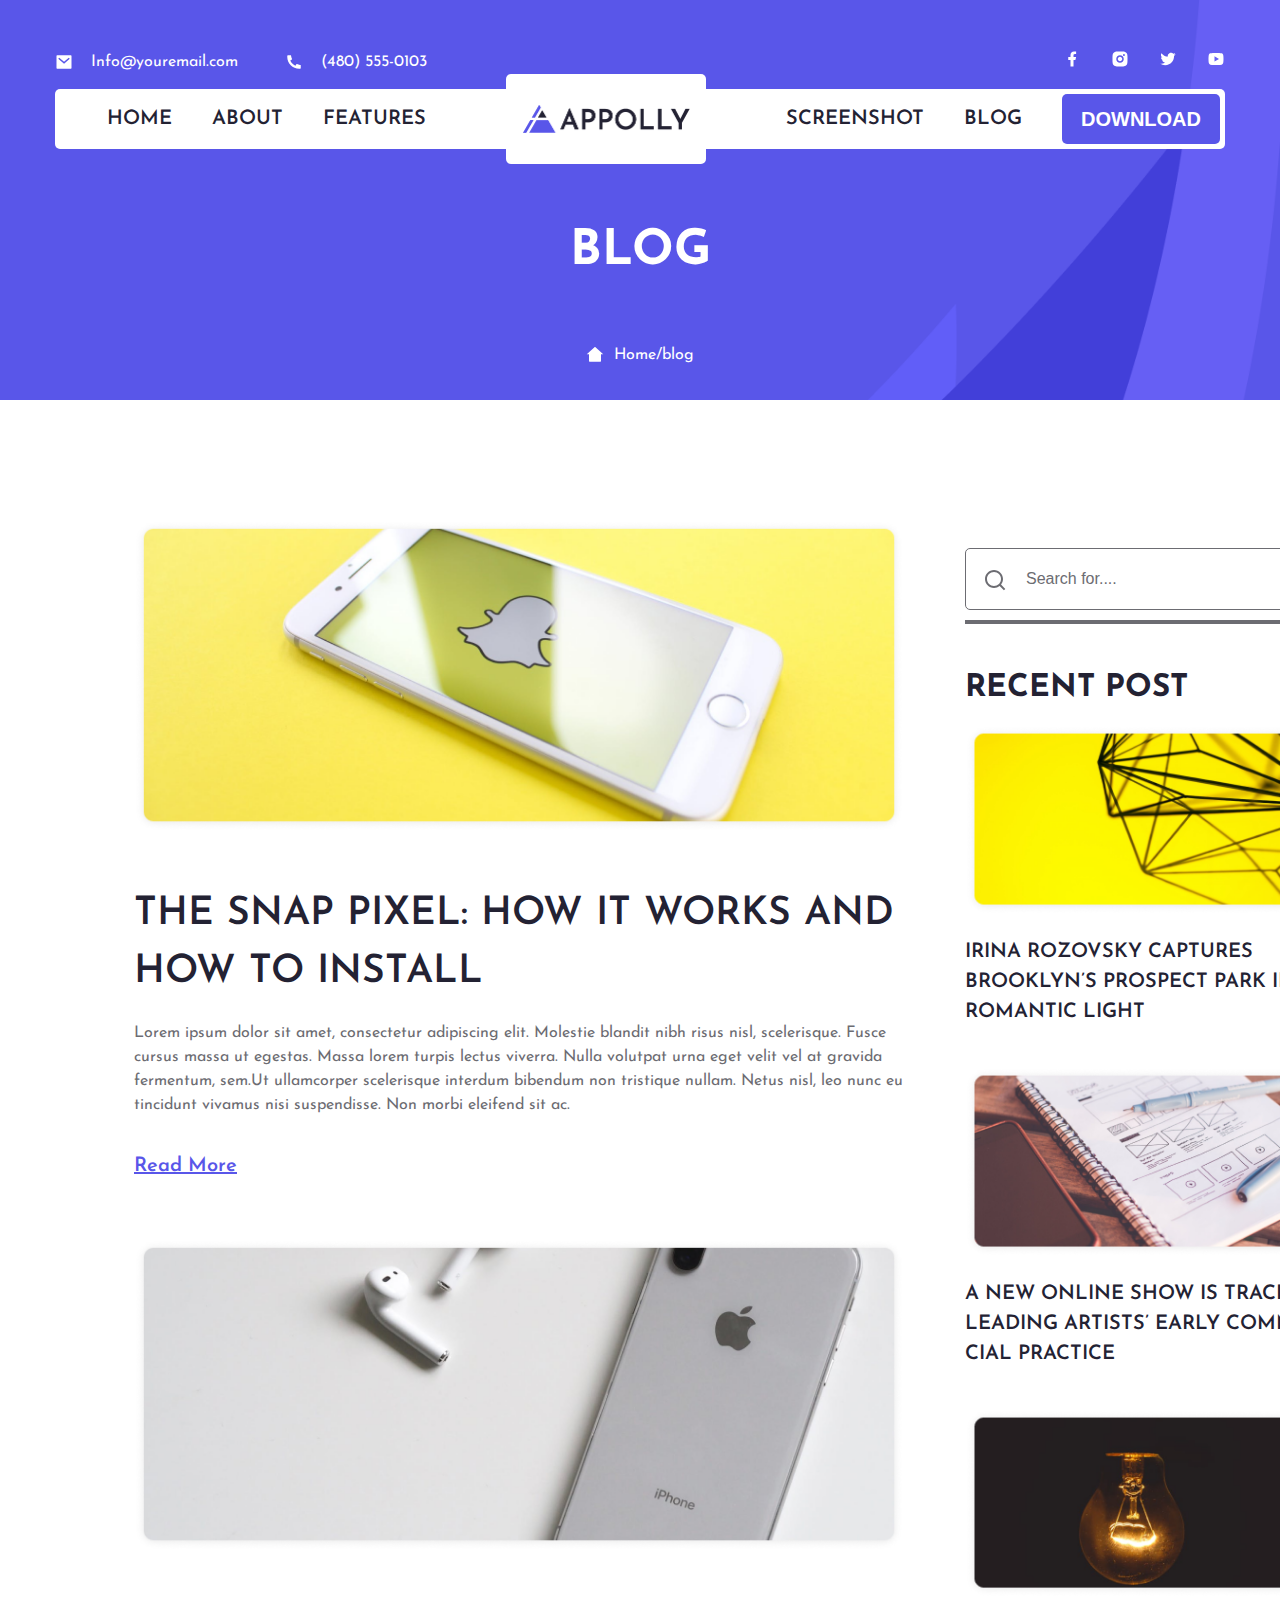
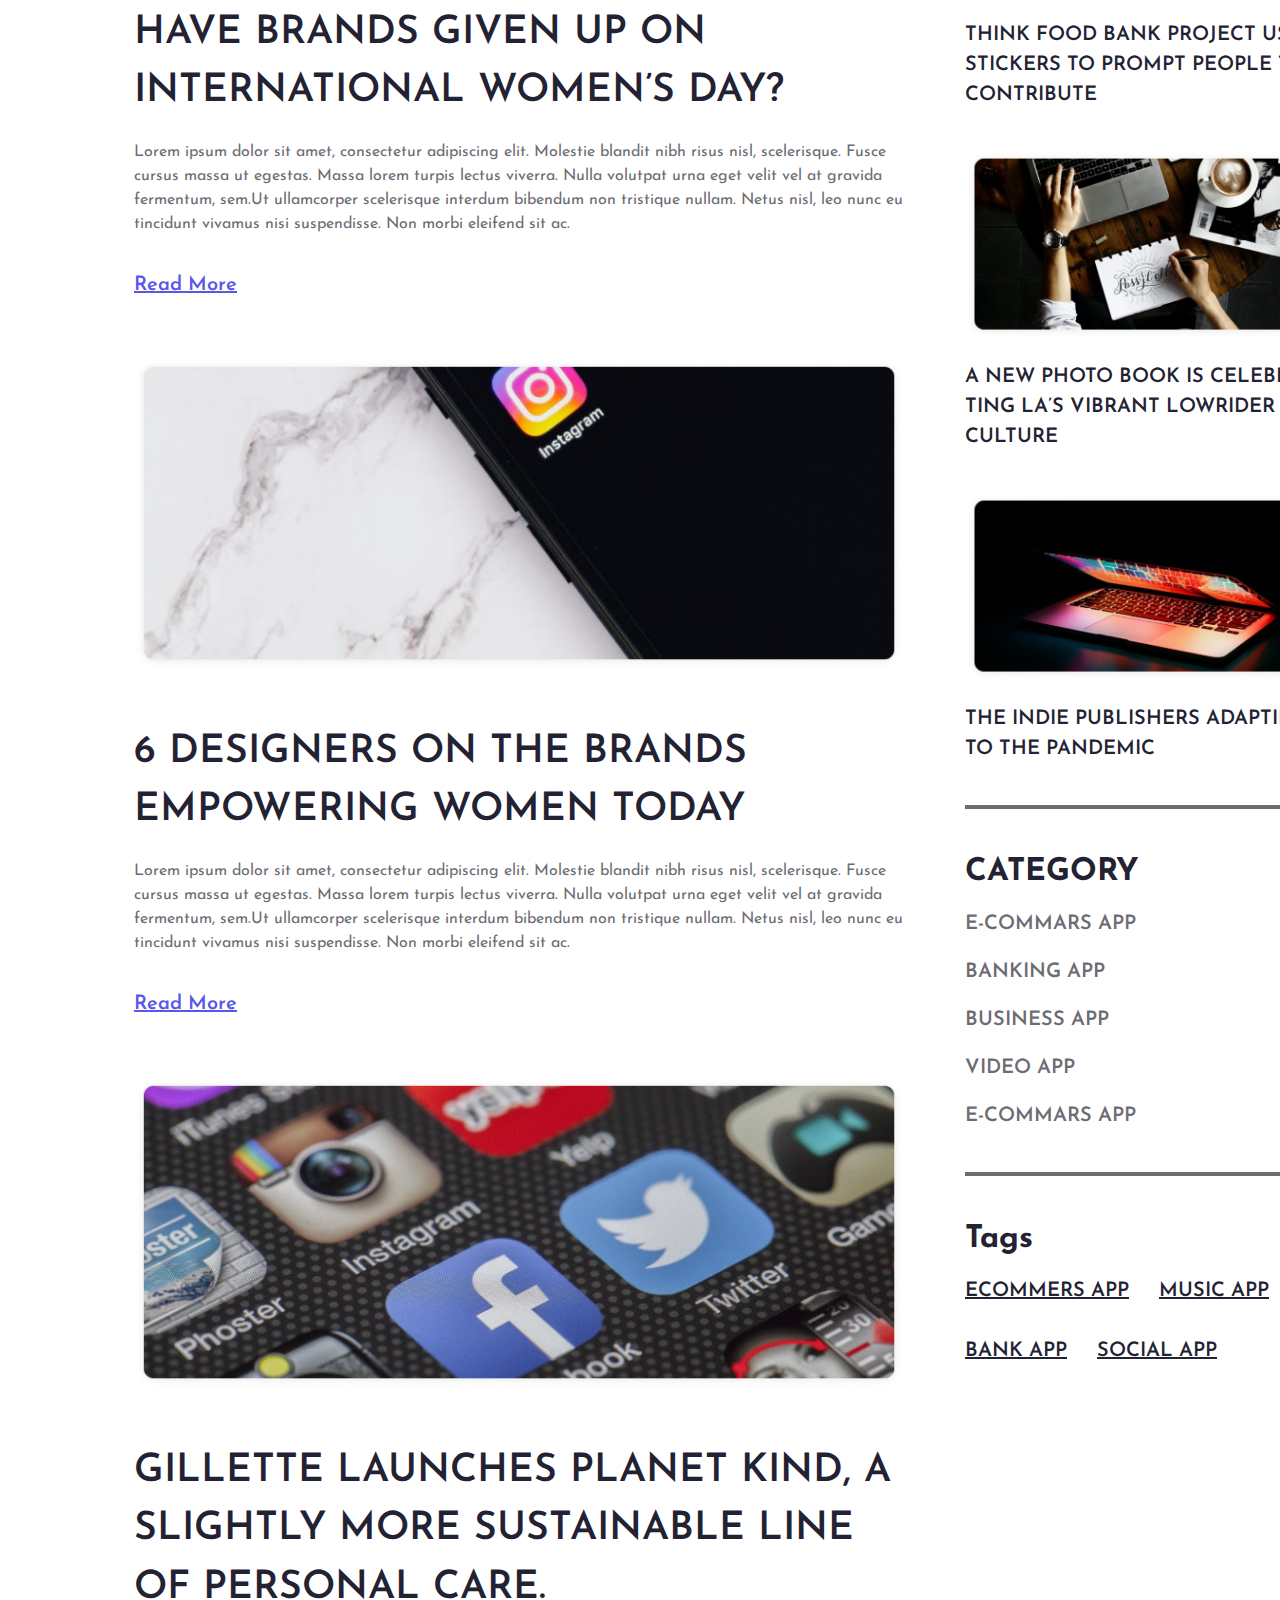
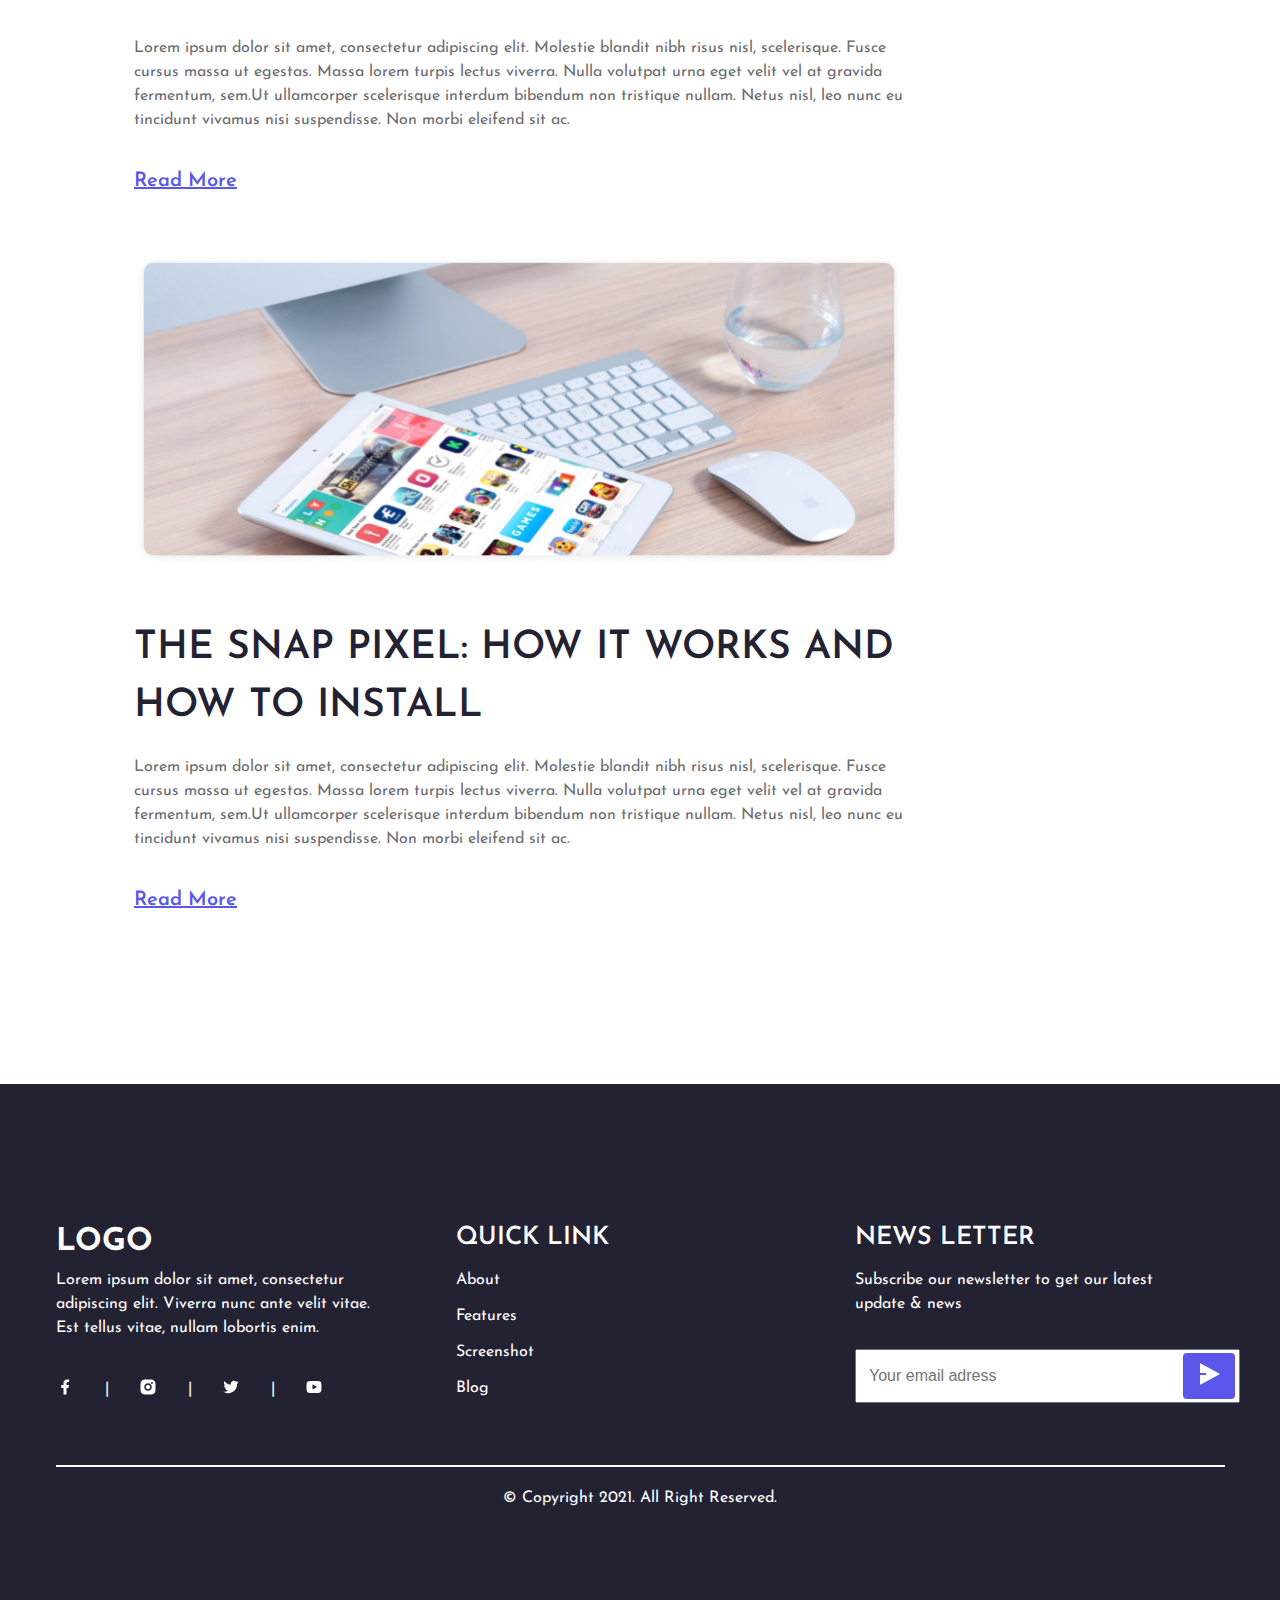
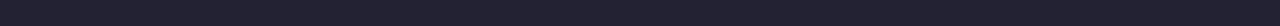
==== commit fe965b52: "Add files via upload" ====
--- a/blog.html
+++ b/blog.html
@@ -47,16 +47,16 @@
         <img src="./img/Burger-menu.svg">
       </button>
       <ul class="header__nav__list left">
-        <li><a class="header__nav__link" href="index.html">Home</a></li>
-        <li><a class="header__nav__link" href="index.html#about">About</a></li>
-        <li><a class="header__nav__link" href="index.html#features">Features</a></li>
+        <li><a class="header__nav__link" href="/index.html">Home</a></li>
+        <li><a class="header__nav__link" href="/index.html#about">About</a></li>
+        <li><a class="header__nav__link" href="/index.html#features">Features</a></li>
       </ul>
       <div class="header__nav__logo">
         <img class="header__nav__logo__img" src="./img/logo.png" alt="logo">
       </div>
       <ul class="header__nav__list right">
-        <li><a class="header__nav__link" href="index.html#screenshot">Screenshot</a></li>
-        <li><a class="header__nav__link" href="#">Blog</a></li>
+        <li><a class="header__nav__link" href="/index.html#screenshot">Screenshot</a></li>
+        <li><a class="header__nav__link" href="/blog.html">Blog</a></li>
         <li><button class="header__nav__button" type="button">Download</button></li>
       </ul>
     </nav>
@@ -77,7 +77,7 @@
           </li>
           <li><a class="menu__list__item" id="menuItem" href="#screenshot">Screenshot</a>
           </li>
-          <li><a class="menu__list__item" id="menuItem" href="./blog.html">Blog</a>
+          <li><a class="menu__list__item" id="menuItem" href="/blog.html">Blog</a>
           </li>
         </ul>
       </nav>
@@ -101,7 +101,7 @@
         massa ut egestas. Massa lorem turpis lectus viverra. Nulla volutpat urna eget velit vel at gravida fermentum, sem.Ut
         ullamcorper scelerisque interdum bibendum non tristique nullam. Netus nisl, leo nunc eu tincidunt vivamus nisi
         suspendisse. Non morbi eleifend sit ac.</p>
-        <a class="News__main__link" href="/appolly/blog-pages/page-1.html">Read More</a>
+        <a class="News__main__link" href="/blog-pages/page-1.html">Read More</a>
       </div>
       <div class="News__main__container">
         <img class="News__main__image" src="./img/blog-section/news/Iphone-img.png">
--- a/css/main.min.css
+++ b/css/main.min.css
@@ -1 +1 @@
-html{scroll-behavior:smooth}*{margin:0;padding:0}body{margin:0}li{text-decoration:none;list-style:none}a{text-decoration:none}.blog-line{width:370px;border:2px solid var(--color-brand-gray);margin-top:40px}:root{--color-brand-blue: rgb(89, 86, 233);--color-brand-black: rgb(35, 34, 51);--color-brand-gray: rgb(108, 108, 114);--color-brand-white: rgb(255, 255, 255);--color-brand-red: rgb(248, 148, 130)}@font-face{font-family:"Josefin";font-weight:300;font-style:normal;src:url("/appolly/fonts/JosefinSans-Light.ttf") format("truetype")}@font-face{font-family:Josefin;font-weight:400;font-style:normal;src:url("/appolly/fonts/JosefinSans-Regular.ttf") format("truetype")}@font-face{font-family:Josefin;font-weight:600;font-style:normal;src:url("/appolly/fonts/JosefinSans-SemiBold.ttf") format("truetype")}@font-face{font-family:Josefin;font-weight:700;font-style:normal;src:url("/appolly/fonts/JosefinSans-Bold.ttf") format("truetype")}@font-face{font-family:WorkSans;font-weight:500;font-style:normal;src:url("/appolly/fonts/WorkSans-Medium.ttf") format("truetype")}.header{position:absolute;display:grid;grid-template-columns:1fr;grid-template-rows:repeat(2, 1fr);grid-column-gap:0px;grid-row-gap:0px;justify-items:center;-webkit-box-align:center;-ms-flex-align:center;align-items:center;height:114px;width:100%;margin-top:35px;font-family:"Josefin"}.header__top{display:-webkit-box;display:-ms-flexbox;display:flex;-webkit-box-pack:justify;-ms-flex-pack:justify;justify-content:space-between;max-width:1170px;width:100%;margin-left:auto;margin-right:auto}@media screen and (max-width: 864px){.header__top{min-width:668px;width:100%}}@media screen and (max-width: 521px){.header__top{display:none}}.header__contacts{display:-webkit-box;display:-ms-flexbox;display:flex;gap:47px;-ms-flex-negative:0;flex-shrink:0}.header__contacts__email{display:-webkit-box;display:-ms-flexbox;display:flex;-webkit-box-align:center;-ms-flex-align:center;align-items:center;font-weight:400;font-size:16px;line-height:24px;color:var(--color-brand-white);-webkit-transition:-webkit-filter .3s;transition:-webkit-filter .3s;transition:filter .3s;transition:filter .3s, -webkit-filter .3s}.header__contacts__email__icon{margin-right:18px}.header__contacts__email:hover{-webkit-filter:invert(100%);filter:invert(100%)}.header__contacts__tel{display:-webkit-box;display:-ms-flexbox;display:flex;-webkit-box-align:center;-ms-flex-align:center;align-items:center;font-weight:400;font-size:16px;line-height:24px;color:var(--color-brand-white);-webkit-transition:-webkit-filter .3s;transition:-webkit-filter .3s;transition:filter .3s;transition:filter .3s, -webkit-filter .3s}.header__contacts__tel__icon{margin-right:18px}.header__contacts__tel:hover{-webkit-filter:invert(100%);filter:invert(100%)}.header__social{display:-webkit-box;display:-ms-flexbox;display:flex;gap:30px}.header__social__icon{width:18px;height:18px;border:none;background:none;-webkit-transition:-webkit-filter .3s;transition:-webkit-filter .3s;transition:filter .3s;transition:filter .3s, -webkit-filter .3s;cursor:pointer}.header__social__icon:hover{-webkit-filter:invert(100%);filter:invert(100%)}.header__nav{display:-webkit-box;display:-ms-flexbox;display:flex;-webkit-box-pack:justify;-ms-flex-pack:justify;justify-content:space-between;-webkit-box-align:center;-ms-flex-align:center;align-items:center;max-width:1170px;width:100%;height:60px;border-radius:5px;background-color:var(--color-brand-white)}@media screen and (max-width: 864px){.header__nav{max-width:688px;width:100% px}}@media screen and (max-width: 521px){.header__nav{max-width:343px;width:100%;height:40px}}.header__nav__burger{display:none;width:0;height:0;border:none;background:none}@media screen and (max-width: 864px){.header__nav__burger{display:block;-webkit-box-pack:start;-ms-flex-pack:start;justify-content:start;width:18px;height:16px;position:relative;left:16px;cursor:pointer}}@media screen and (max-width: 521px){.header__nav__burger{width:24px;height:24px}}.header__nav__list{display:-webkit-box;display:-ms-flexbox;display:flex;justify-items:center;-webkit-box-align:center;-ms-flex-align:center;align-items:center;gap:40px}@media screen and (max-width: 521px){.header__nav__list{gap:20px}}.header__nav__list.left{margin-left:52px}.header__nav__link{font-weight:600;font-size:20px;line-height:30px;text-transform:uppercase;color:var(--color-brand-black);text-underline-offset:.02em;-webkit-transition:color .3s,text-underline-offset .3s,-webkit-text-decoration .3s;transition:color .3s,text-underline-offset .3s,-webkit-text-decoration .3s;transition:color .3s,text-decoration .3s,text-underline-offset .3s;transition:color .3s,text-decoration .3s,text-underline-offset .3s,-webkit-text-decoration .3s}.header__nav__link:hover{color:var(--color-brand-blue);-webkit-text-decoration:underline .08em var(--color-brand-blue);text-decoration:underline .08em var(--color-brand-blue);text-underline-offset:.4em}@media screen and (max-width: 864px){.header__nav__link{display:none}}.header__nav__logo{display:-webkit-box;display:-ms-flexbox;display:flex;-webkit-box-align:center;-ms-flex-align:center;align-items:center;-webkit-box-pack:center;-ms-flex-pack:center;justify-content:center;max-width:200px;width:100%;height:90px;border-radius:5px;background-color:var(--color-brand-white)}@media screen and (max-width: 521px){.header__nav__logo{max-width:100px;width:100%;height:60px}}.header__nav__button{width:158px;height:50px;margin-right:5px;border:none;border-radius:5px;background-color:var(--color-brand-blue);font-weight:600;font-size:20px;line-height:30px;text-transform:uppercase;color:var(--color-brand-white);cursor:pointer;-webkit-transition:background-color .3s,color .3s,border .1s;transition:background-color .3s,color .3s,border .1s}@media screen and (max-width: 521px){.header__nav__button{width:76px;height:34px;font-size:10px;line-height:10px}}.header__nav__button:hover{color:var(--color-brand-black);background-color:var(--color-brand-white);border:var(--color-brand-blue) solid 3px}.menu{position:fixed;z-index:10;width:0%;height:100%;background-color:var(--color-brand-white);overflow-x:hidden;-webkit-transform:translateX(-100%);transform:translateX(-100%);-webkit-transition:-webkit-transform .3s;transition:-webkit-transform .3s;transition:transform .3s;transition:transform .3s, -webkit-transform .3s}.menu__button{position:absolute;top:30px;left:88%;width:35px;height:35px;border:none;border-radius:50%;background-color:var(--color-brand-blue);cursor:pointer;-webkit-transition:background-color .3s;transition:background-color .3s}.menu__button:hover{background-color:var(--color-brand-gray)}.menu__list{display:-webkit-box;display:-ms-flexbox;display:flex;-webkit-box-orient:vertical;-webkit-box-direction:normal;-ms-flex-direction:column;flex-direction:column;gap:25px;margin-top:67px;margin-left:40px}.menu__list__item{font-family:"Josefin";font-weight:600;font-size:20px;line-height:30px;color:var(--color-brand-black);text-transform:uppercase;-webkit-transition:color .3s;transition:color .3s}.menu__list__item:hover{color:var(--color-brand-blue)}.showMenu{width:100%;-webkit-transform:translateX(0);transform:translateX(0)}.hero-section{display:-webkit-box;display:-ms-flexbox;display:flex;height:1024px;background-image:url(/appolly/img/Background-Hero.png);background-repeat:no-repeat;background-position:center top;background-size:cover;font-family:"Josefin"}@media screen and (max-width: 521px){.hero-section{height:1227px;-webkit-box-orient:vertical;-webkit-box-direction:normal;-ms-flex-direction:column;flex-direction:column}}.hero-section__container{position:absolute;top:372px;left:135px;width:570px;height:432px;background-color:var(--color-brand-white)}@media screen and (max-width: 864px){.hero-section__container{width:356px;height:318px;top:447px;left:40px}}@media screen and (max-width: 521px){.hero-section__container{width:323px;height:318px;top:225px;left:16px}}.hero-section__title{font-weight:700;font-size:48.83px;line-height:49px;text-transform:uppercase;margin:40px 23px 18px 30px;color:var(--color-brand-blue)}@media screen and (max-width: 864px){.hero-section__title{margin:14px 7px 6px 18px;font-size:31.25px;line-height:47.25px}}@media screen and (max-width: 521px){.hero-section__title{margin:30px 43px 18px 18px;font-weight:600;font-size:25px;line-height:37.5px}}.hero-section__parag{margin:0px 53px 52px 30px;font-weight:400;font-size:16px;line-height:24px;color:var(--color-brand-gray)}@media screen and (max-width: 864px){.hero-section__parag{margin:0px 8px 23px 18px}}@media screen and (max-width: 521px){.hero-section__parag{margin:0px 12px 30px 18px}}@media screen and (max-width: 864px){.hero-section__parag span{display:none}}.hero-section__bottomHeading{margin:0px 251px 5px 30px;font-weight:600;font-size:25px;line-height:37.5px;text-transform:uppercase;color:var(--color-brand-black)}@media screen and (max-width: 864px){.hero-section__bottomHeading{margin:0px 103px 5px 18px;font-size:20px;line-height:30px}}@media screen and (max-width: 521px){.hero-section__bottomHeading{margin:0px 74px 14px 18px}}.hero-section__button{margin:0px 226px 40px 30px;gap:14px;display:-webkit-box;display:-ms-flexbox;display:flex}@media screen and (max-width: 864px){.hero-section__button{margin:0px 24px 14px 18px}}@media screen and (max-width: 521px){.hero-section__button{gap:10.17px;margin:0px 77px 22px 18px}}.hero-section__button__googlePlay{width:149px;height:47px;border:none;background:none;cursor:pointer}.hero-section__button__appStore{width:151px;height:45px;border:none;background:none;cursor:pointer}.hero-section__imgContainer{position:relative;pointer-events:none;top:0%;left:0%;width:100%;height:100%;overflow:hidden}.hero-section__phoneImg{position:absolute;overflow-x:hidden;top:216px;left:873px;width:646px;height:725px}@media screen and (max-width: 864px){.hero-section__phoneImg{top:408px;left:486px;width:378px;height:423px}}@media screen and (max-width: 521px){.hero-section__phoneImg{width:466px;height:521px;top:586px;left:55px}}.hero-section__blog{display:-webkit-box;display:-ms-flexbox;display:flex;-webkit-box-orient:vertical;-webkit-box-direction:normal;-ms-flex-direction:column;flex-direction:column;-webkit-box-align:center;-ms-flex-align:center;align-items:center;height:400px;background-image:url(/appolly/img/Background-Hero.png);background-repeat:no-repeat;background-position:center top;background-size:cover;font-family:"Josefin"}.hero-section__blog__title{position:relative;top:220px;width:783px;text-align:center;font-weight:700;font-size:48.83px;line-height:63.38px;text-transform:uppercase;color:var(--color-brand-white)}.hero-section__blog__link{display:-webkit-box;display:-ms-flexbox;display:flex;-webkit-box-align:center;-ms-flex-align:center;align-items:center;position:relative;top:280px;font-weight:400;font-size:16px;line-height:24px;color:var(--color-brand-white);gap:10px}.hero-section__blog__link:hover{text-decoration:underline}.hero-section__blog__link__icon{width:18px;height:18px}.hero-section__article{display:-webkit-box;display:-ms-flexbox;display:flex;-webkit-box-orient:vertical;-webkit-box-direction:normal;-ms-flex-direction:column;flex-direction:column;-webkit-box-align:center;-ms-flex-align:center;align-items:center;height:400px;background-image:url(/appolly/img/Background-Hero.png);background-repeat:no-repeat;background-position:center top;background-size:cover;font-family:"Josefin"}.hero-section__article__title{position:relative;top:189px;width:783px;text-align:center;font-weight:700;font-size:48.83px;line-height:63.38px;text-transform:uppercase;color:var(--color-brand-white)}.hero-section__article__link{display:-webkit-box;display:-ms-flexbox;display:flex;-webkit-box-align:center;-ms-flex-align:center;align-items:center;position:relative;top:215px;font-weight:400;font-size:16px;line-height:24px;color:var(--color-brand-white);gap:10px}.hero-section__article__link:hover{text-decoration:underline}.hero-section__article__link__icon{width:18px;height:18px}.square{position:absolute;z-index:0;top:321px;left:185px;width:570px;height:535px;border:#7572ff 18px solid}@media screen and (max-width: 864px){.square{top:414px;left:56px;width:375px;height:381px}}@media screen and (max-width: 521px){.square{width:323px;height:358px;top:188px;left:36px}}.about{display:-webkit-box;display:-ms-flexbox;display:flex;-webkit-box-pack:center;-ms-flex-pack:center;justify-content:center;height:1014px;font-family:"Josefin"}@media screen and (max-width: 864px){.about{height:848px}}@media screen and (max-width: 521px){.about{height:1087px}}.about__container{margin:120px 135px 120px 161px}@media screen and (max-width: 864px){.about__container{margin:120px 40px 159px 39px}}@media screen and (max-width: 521px){.about__container{margin:60px 16px 92px 16px}}.about__title{font-weight:700;font-size:31.25px;line-height:47.25px;text-transform:uppercase;text-align:center;color:var(--color-brand-black);margin-bottom:19px}@media screen and (max-width: 521px){.about__title{font-weight:600;font-size:25px;line-height:37.5px;margin-bottom:18px}}.about__parag{font-weight:400;font-size:16px;line-height:24px;text-align:center;color:var(--color-brand-gray);margin-bottom:60px}@media screen and (max-width: 521px){.about__parag{margin-bottom:40px}}@media screen and (max-width: 521px){.about__parag span{display:none}}.about__wrapper{display:-webkit-box;display:-ms-flexbox;display:flex;gap:188px}@media screen and (max-width: 864px){.about__wrapper{gap:60px}}@media screen and (max-width: 521px){.about__wrapper{-webkit-box-orient:vertical;-webkit-box-direction:normal;-ms-flex-direction:column;flex-direction:column;-webkit-box-align:center;-ms-flex-align:center;align-items:center;gap:40px}}.about__img{display:-webkit-box;display:-ms-flexbox;display:flex;width:386px;height:526px}@media screen and (max-width: 864px){.about__img{width:238px;height:359px;margin-bottom:40px}}.about__points{display:-webkit-box;display:-ms-flexbox;display:flex;-webkit-box-pack:justify;-ms-flex-pack:justify;justify-content:space-between;-webkit-box-align:center;-ms-flex-align:center;align-items:center;-webkit-box-orient:vertical;-webkit-box-direction:normal;-ms-flex-direction:column;flex-direction:column;gap:40px}@media screen and (max-width: 864px){.about__points{gap:20px}}.about__points__container{max-width:570px;width:100%;max-height:160px;height:100%;padding:0px 20px 21px 59px;border-radius:5px;-webkit-box-shadow:0px 0px 1px .2px var(--color-brand-gray);box-shadow:0px 0px 1px .2px var(--color-brand-gray)}@media screen and (max-width: 864px){.about__points__container{max-width:350px;width:100%;max-height:110px;height:100%;padding:0px 30px 10px 61px}}@media screen and (max-width: 521px){.about__points__container{max-width:343px;width:100%;padding:0px 16px 10px 61px}}.about__points__check{position:relative;left:-35px;top:28px}@media screen and (max-width: 864px){.about__points__check{left:-35px}}.about__points__title{display:-webkit-box;display:-ms-flexbox;display:flex;-webkit-box-align:center;-ms-flex-align:center;align-items:center;font-weight:600;font-size:20px;line-height:30px;text-transform:uppercase;color:var(--color-brand-black);margin-bottom:12px}@media screen and (max-width: 864px){.about__points__title{margin-bottom:3px}}.about__points__parag{max-width:491px;max-height:67px;font-weight:400;font-size:16px;line-height:24px;color:var(--color-brand-gray);overflow:hidden}@media screen and (max-width: 521px){.about__points__parag{width:266px}}.about__points__parag span{display:block}@media screen and (max-width: 864px){.about__points__parag span{display:none}}.features{display:-webkit-box;display:-ms-flexbox;display:flex;-webkit-box-align:center;-ms-flex-align:center;align-items:center;-webkit-box-orient:vertical;-webkit-box-direction:normal;-ms-flex-direction:column;flex-direction:column;height:1710px;background-image:url(/appolly/img/Background-features.png);background-repeat:no-repeat;background-position:center top;background-size:cover;font-family:"Josefin"}@media screen and (max-width: 864px){.features{height:1366px}}@media screen and (max-width: 521px){.features{height:2230px}}.features__title{font-weight:700;font-size:31.25px;line-height:47.25px;text-align:center;text-transform:uppercase;color:var(--color-brand-white);margin-top:120px}@media screen and (max-width: 521px){.features__title{font-weight:600;font-size:25px;line-height:37.5px;margin-top:60px}}.features__parag{width:601px;font-weight:400;font-size:16px;line-height:24px;text-align:center;color:var(--color-brand-white);margin-top:18px;margin-bottom:60px}@media screen and (max-width: 864px){.features__parag{width:450px}}@media screen and (max-width: 521px){.features__parag{width:300px;margin-bottom:32px}}@media screen and (max-width: 521px){.features__parag span{display:none}}.features__container{display:-webkit-box;display:-ms-flexbox;display:flex;-webkit-box-orient:vertical;-webkit-box-direction:normal;-ms-flex-direction:column;flex-direction:column}@media screen and (max-width: 521px){.features__container{-webkit-box-pack:center;-ms-flex-pack:center;justify-content:center;-webkit-box-align:center;-ms-flex-align:center;align-items:center}}.features__top-cont{display:-webkit-box;display:-ms-flexbox;display:flex;-webkit-box-orient:horizontal;-webkit-box-direction:normal;-ms-flex-direction:row;flex-direction:row;gap:485px;margin:120px 0px 173.5px 0px}@media screen and (max-width: 864px){.features__top-cont{margin:77px 0px 25px 0px;gap:240px}}@media screen and (max-width: 521px){.features__top-cont{-webkit-box-orient:vertical;-webkit-box-direction:normal;-ms-flex-direction:column;flex-direction:column;margin:0;margin-bottom:324px;gap:40px}}.features__chat{color:var(--color-brand-white);text-align:center}@media screen and (max-width: 521px){.features__chat{margin-bottom:40px}}.features__chat__img{margin-bottom:22px}@media screen and (max-width: 864px){.features__chat__img{margin-bottom:30px}}.features__chat__title{font-weight:600;font-size:25px;line-height:37.5px;text-transform:uppercase;margin-bottom:18px}@media screen and (max-width: 864px){.features__chat__title{font-size:20px;line-height:30px}}.features__chat__parag{font-weight:400;font-size:16px;line-height:24px}.features__unlimFeatures{color:var(--color-brand-white);text-align:right}@media screen and (max-width: 521px){.features__unlimFeatures{text-align:center}}.features__unlimFeatures__img{margin-bottom:22px}@media screen and (max-width: 864px){.features__unlimFeatures__img{margin-bottom:30px}}.features__unlimFeatures__title{font-weight:600;font-size:25px;line-height:37.5px;text-transform:uppercase;margin-bottom:18px}@media screen and (max-width: 864px){.features__unlimFeatures__title{font-size:20px;line-height:30px}}.features__unlimFeatures__parag{font-weight:400;font-size:16px;line-height:24px}.features__versions{color:var(--color-brand-white);text-align:left}@media screen and (max-width: 521px){.features__versions{text-align:center}}.features__versions__img{margin-bottom:22px}@media screen and (max-width: 864px){.features__versions__img{margin-bottom:30px}}.features__versions__title{font-weight:600;font-size:25px;line-height:37.5px;text-transform:uppercase;margin-bottom:18px}@media screen and (max-width: 864px){.features__versions__title{font-size:20px;line-height:30px}}.features__versions__parag{font-weight:400;font-size:16px;line-height:24px}.features__bottom-cont{display:-webkit-box;display:-ms-flexbox;display:flex;-webkit-box-orient:horizontal;-webkit-box-direction:normal;-ms-flex-direction:row;flex-direction:row;gap:485px;margin:173.5px 0px 123px 0px}@media screen and (max-width: 864px){.features__bottom-cont{margin:25px 0px 59px 0px;gap:250px}}@media screen and (max-width: 521px){.features__bottom-cont{-webkit-box-orient:vertical;-webkit-box-direction:normal;-ms-flex-direction:column;flex-direction:column;margin:0;margin-top:324px;gap:50px}}.features__design{color:var(--color-brand-white);text-align:right}@media screen and (max-width: 521px){.features__design{text-align:center}}.features__design__img{margin-bottom:22px}@media screen and (max-width: 864px){.features__design__img{margin-bottom:30px}}.features__design__title{font-weight:600;font-size:25px;line-height:37.5px;text-transform:uppercase;margin-bottom:18px}@media screen and (max-width: 864px){.features__design__title{font-size:20px;line-height:30px}}.features__design__parag{font-weight:400;font-size:16px;line-height:24px}.features__graphics{color:var(--color-brand-white);text-align:left}@media screen and (max-width: 521px){.features__graphics{text-align:center;margin-bottom:59px}}.features__graphics__img{margin-bottom:22px}@media screen and (max-width: 864px){.features__graphics__img{margin-bottom:30px}}.features__graphics__title{font-weight:600;font-size:25px;line-height:37.5px;text-transform:uppercase;margin-bottom:18px}@media screen and (max-width: 864px){.features__graphics__title{font-size:20px;line-height:30px}}.features__graphics__parag{font-weight:400;font-size:16px;line-height:24px}.features__support{color:var(--color-brand-white);text-align:center}.features__support__img{margin-bottom:22px}@media screen and (max-width: 864px){.features__support__img{margin-bottom:30px}}.features__support__title{font-weight:600;font-size:25px;line-height:37.5px;text-transform:uppercase;margin-bottom:18px}@media screen and (max-width: 864px){.features__support__title{font-size:20px;line-height:30px}}.features__support__parag{font-weight:400;font-size:16px;line-height:24px}.features__app-img{display:-webkit-box;display:-ms-flexbox;display:flex;-ms-flex-item-align:center;align-self:center;position:relative;top:-50%;width:710px}@media screen and (max-width: 864px){.features__app-img{top:-49%;width:380px}}@media screen and (max-width: 521px){.features__app-img{position:absolute;width:500px;top:3095px}}.app-screenshot{display:-webkit-box;display:-ms-flexbox;display:flex;-webkit-box-pack:center;-ms-flex-pack:center;justify-content:center;-webkit-box-align:center;-ms-flex-align:center;align-items:center;-webkit-box-orient:vertical;-webkit-box-direction:normal;-ms-flex-direction:column;flex-direction:column;font-family:"Josefin"}.app-screenshot__title{font-weight:700;font-size:31.25px;line-height:47.25px;text-transform:uppercase;text-align:center;color:var(--color-brand-black);margin-top:120px;margin-bottom:23px}@media screen and (max-width: 864px){.app-screenshot__title{margin-bottom:18px}}@media screen and (max-width: 521px){.app-screenshot__title{width:287px;font-weight:600;font-size:25px;line-height:37.5px;margin-top:60px}}.app-screenshot__parag{font-weight:400;font-size:16px;line-height:24px;text-align:center;color:var(--color-brand-gray);margin-bottom:60px}@media screen and (max-width: 521px){.app-screenshot__parag{margin-bottom:40px;width:300px}}@media screen and (max-width: 521px){.app-screenshot__parag span{display:none}}.swiper{margin:0px 114px 0px 114px}@media screen and (max-width: 864px){.swiper{margin:0px 40px 0px 40px}}@media screen and (max-width: 521px){.swiper{margin:0}}.swiper-pagination-bullet{border:1px solid var(--color-brand-blue)}.swiper-pagination-bullet-active{background:var(--color-brand-blue)}img:not([draggable]),embed,object,video{max-width:100%;height:auto}.swiper-container{margin-left:auto;margin-right:auto;position:relative;overflow:hidden;z-index:1}.swiper-container-no-flexbox .swiper-slide{float:left}.swiper-container-vertical>.swiper-wrapper{-webkit-box-orient:vertical;-ms-flex-direction:column;flex-direction:column}.swiper-wrapper{position:relative;width:100%;height:100%;z-index:1;display:-webkit-box;display:-ms-flexbox;display:flex;-webkit-transition-property:-webkit-transform;transition-property:-webkit-transform;transition-property:transform;transition-property:transform, -webkit-transform;transition-property:transform,-webkit-transform;-webkit-box-sizing:content-box;box-sizing:content-box}.swiper-container-android .swiper-slide,.swiper-wrapper{-webkit-transform:translate3d(0, 0, 0);transform:translate3d(0, 0, 0)}.swiper-container-multirow>.swiper-wrapper{-webkit-box-lines:multiple;-moz-box-lines:multiple;-ms-flex-wrap:wrap;flex-wrap:wrap}.swiper-container-free-mode>.swiper-wrapper{-webkit-transition-timing-function:ease-out;transition-timing-function:ease-out;margin:0 auto}.swiper-slide{-webkit-flex-shrink:0;-ms-flex:0 0 auto;-ms-flex-negative:0;flex-shrink:0;width:100%;height:100%;position:relative}.swiper-container-autoheight,.swiper-container-autoheight .swiper-slide{height:auto}.swiper-container-autoheight .swiper-wrapper{-webkit-box-align:start;-ms-flex-align:start;align-items:flex-start;-webkit-transition-property:-webkit-transform,height;-webkit-transition-property:height,-webkit-transform;transition-property:height,-webkit-transform;transition-property:transform,height;transition-property:transform,height,-webkit-transform}.swiper-container .swiper-notification{position:absolute;left:0;top:0;pointer-events:none;opacity:0;z-index:-1000}.swiper-wp8-horizontal{-ms-touch-action:pan-y;touch-action:pan-y}.swiper-wp8-vertical{-ms-touch-action:pan-x;touch-action:pan-x}.swiper-button-next,.swiper-button-prev{position:absolute;top:50%;width:27px;height:44px;margin-top:-22px;z-index:10;cursor:pointer;background-size:27px 44px;background-position:center;background-repeat:no-repeat}.swiper-button-next.swiper-button-disabled,.swiper-button-prev.swiper-button-disabled{opacity:.35;cursor:auto;pointer-events:none}.swiper-button-prev,.swiper-container-rtl .swiper-button-next{background-image:url("data:image/svg+xml;charset=utf-8,%3Csvg%20xmlns%3D'http%3A%2F%2Fwww.w3.org%2F2000%2Fsvg'%20viewBox%3D'0%200%2027%2044'%3E%3Cpath%20d%3D'M0%2C22L22%2C0l2.1%2C2.1L4.2%2C22l19.9%2C19.9L22%2C44L0%2C22L0%2C22L0%2C22z'%20fill%3D'%23007aff'%2F%3E%3C%2Fsvg%3E");left:10px;right:auto}.swiper-button-prev.swiper-button-black,.swiper-container-rtl .swiper-button-next.swiper-button-black{background-image:url("data:image/svg+xml;charset=utf-8,%3Csvg%20xmlns%3D'http%3A%2F%2Fwww.w3.org%2F2000%2Fsvg'%20viewBox%3D'0%200%2027%2044'%3E%3Cpath%20d%3D'M0%2C22L22%2C0l2.1%2C2.1L4.2%2C22l19.9%2C19.9L22%2C44L0%2C22L0%2C22L0%2C22z'%20fill%3D'%23000000'%2F%3E%3C%2Fsvg%3E")}.swiper-button-prev.swiper-button-white,.swiper-container-rtl .swiper-button-next.swiper-button-white{background-image:url("data:image/svg+xml;charset=utf-8,%3Csvg%20xmlns%3D'http%3A%2F%2Fwww.w3.org%2F2000%2Fsvg'%20viewBox%3D'0%200%2027%2044'%3E%3Cpath%20d%3D'M0%2C22L22%2C0l2.1%2C2.1L4.2%2C22l19.9%2C19.9L22%2C44L0%2C22L0%2C22L0%2C22z'%20fill%3D'%23ffffff'%2F%3E%3C%2Fsvg%3E")}.swiper-button-next,.swiper-container-rtl .swiper-button-prev{background-image:url("data:image/svg+xml;charset=utf-8,%3Csvg%20xmlns%3D'http%3A%2F%2Fwww.w3.org%2F2000%2Fsvg'%20viewBox%3D'0%200%2027%2044'%3E%3Cpath%20d%3D'M27%2C22L27%2C22L5%2C44l-2.1-2.1L22.8%2C22L2.9%2C2.1L5%2C0L27%2C22L27%2C22z'%20fill%3D'%23007aff'%2F%3E%3C%2Fsvg%3E");right:10px;left:auto}.swiper-button-next.swiper-button-black,.swiper-container-rtl .swiper-button-prev.swiper-button-black{background-image:url("data:image/svg+xml;charset=utf-8,%3Csvg%20xmlns%3D'http%3A%2F%2Fwww.w3.org%2F2000%2Fsvg'%20viewBox%3D'0%200%2027%2044'%3E%3Cpath%20d%3D'M27%2C22L27%2C22L5%2C44l-2.1-2.1L22.8%2C22L2.9%2C2.1L5%2C0L27%2C22L27%2C22z'%20fill%3D'%23000000'%2F%3E%3C%2Fsvg%3E")}.swiper-button-next.swiper-button-white,.swiper-container-rtl .swiper-button-prev.swiper-button-white{background-image:url("data:image/svg+xml;charset=utf-8,%3Csvg%20xmlns%3D'http%3A%2F%2Fwww.w3.org%2F2000%2Fsvg'%20viewBox%3D'0%200%2027%2044'%3E%3Cpath%20d%3D'M27%2C22L27%2C22L5%2C44l-2.1-2.1L22.8%2C22L2.9%2C2.1L5%2C0L27%2C22L27%2C22z'%20fill%3D'%23ffffff'%2F%3E%3C%2Fsvg%3E")}.swiper-pagination{position:absolute;text-align:center;-webkit-transition:.3s;transition:.3s;-webkit-transform:translate3d(0, 0, 0);transform:translate3d(0, 0, 0);z-index:10}.swiper-pagination.swiper-pagination-hidden{opacity:0}.swiper-container-horizontal>.swiper-pagination-bullets,.swiper-pagination-custom,.swiper-pagination-fraction{bottom:10px;left:0;width:100%}.swiper-pagination-bullet{width:8px;height:8px;display:inline-block;border-radius:100%;background:var(--color-brand-black);opacity:.2}button.swiper-pagination-bullet{border:none;margin:0;padding:0;-webkit-box-shadow:none;box-shadow:none;-moz-appearance:none;-ms-appearance:none;-webkit-appearance:none;appearance:none}.swiper-pagination-clickable .swiper-pagination-bullet{cursor:pointer}.swiper-pagination-white .swiper-pagination-bullet{background:var(--color-brand-white)}.swiper-pagination-bullet-active{opacity:1;background:var(--color-brand-blue)}.swiper-pagination-white .swiper-pagination-bullet-active{background:var(--color-brand-white)}.swiper-pagination-black .swiper-pagination-bullet-active{background:var(--color-brand-black)}.swiper-container-vertical>.swiper-pagination-bullets{right:10px;top:50%;-webkit-transform:translate3d(0, -50%, 0);transform:translate3d(0, -50%, 0)}.swiper-container-vertical>.swiper-pagination-bullets .swiper-pagination-bullet{margin:5px 0;display:block}.swiper-container-horizontal>.swiper-pagination-bullets .swiper-pagination-bullet{margin:0 5px}.swiper-pagination-progress{background:var(--color-brand-black);position:absolute}.swiper-pagination-progress .swiper-pagination-progressbar{background:var(--color-brand-blue);position:absolute;left:0;top:0;width:100%;height:100%;-webkit-transform:scale(0);transform:scale(0);-webkit-transform-origin:left top;transform-origin:left top}.swiper-container-rtl .swiper-pagination-progress .swiper-pagination-progressbar{-webkit-transform-origin:right top;transform-origin:right top}.swiper-container-horizontal>.swiper-pagination-progress{width:100%;height:4px;left:0;top:0}.swiper-container-vertical>.swiper-pagination-progress{width:4px;height:100%;left:0;top:0}.swiper-pagination-progress.swiper-pagination-white{background:var(--color-brand-gray)}.swiper-pagination-progress.swiper-pagination-white .swiper-pagination-progressbar{background:var(--color-brand-white)}.swiper-pagination-progress.swiper-pagination-black .swiper-pagination-progressbar{background:var(--color-brand-black)}.swiper-container-3d{-webkit-perspective:1200px;-o-perspective:1200px;perspective:1200px}.swiper-container-3d .swiper-cube-shadow,.swiper-container-3d .swiper-slide,.swiper-container-3d .swiper-slide-shadow-bottom,.swiper-container-3d .swiper-slide-shadow-left,.swiper-container-3d .swiper-slide-shadow-right,.swiper-container-3d .swiper-slide-shadow-top,.swiper-container-3d .swiper-wrapper{-webkit-transform-style:preserve-3d;transform-style:preserve-3d}.swiper-container-3d .swiper-slide-shadow-bottom,.swiper-container-3d .swiper-slide-shadow-left,.swiper-container-3d .swiper-slide-shadow-right,.swiper-container-3d .swiper-slide-shadow-top{position:absolute;left:0;top:0;width:100%;height:100%;pointer-events:none;z-index:10}.swiper-container-3d .swiper-slide-shadow-left{background-image:-webkit-gradient(linear, right top, left top, from(rgba(0, 0, 0, 0.5)), to(rgba(0, 0, 0, 0)));background-image:linear-gradient(to left, rgba(0, 0, 0, 0.5), rgba(0, 0, 0, 0))}.swiper-container-3d .swiper-slide-shadow-right{background-image:-webkit-gradient(linear, left top, right top, from(rgba(0, 0, 0, 0.5)), to(rgba(0, 0, 0, 0)));background-image:linear-gradient(to right, rgba(0, 0, 0, 0.5), rgba(0, 0, 0, 0))}.swiper-container-3d .swiper-slide-shadow-top{background-image:-webkit-gradient(linear, left bottom, left top, from(rgba(0, 0, 0, 0.5)), to(rgba(0, 0, 0, 0)));background-image:linear-gradient(to top, rgba(0, 0, 0, 0.5), rgba(0, 0, 0, 0))}.swiper-container-3d .swiper-slide-shadow-bottom{background-image:-webkit-gradient(linear, left top, left bottom, from(rgba(0, 0, 0, 0.5)), to(rgba(0, 0, 0, 0)));background-image:linear-gradient(to bottom, rgba(0, 0, 0, 0.5), rgba(0, 0, 0, 0))}.swiper-container-coverflow .swiper-wrapper,.swiper-container-flip .swiper-wrapper{-ms-perspective:1200px}.swiper-container-cube,.swiper-container-flip{overflow:visible}.swiper-container-cube .swiper-slide,.swiper-container-flip .swiper-slide{pointer-events:none;-webkit-backface-visibility:hidden;backface-visibility:hidden;z-index:1}.swiper-container-cube .swiper-slide .swiper-slide,.swiper-container-flip .swiper-slide .swiper-slide{pointer-events:none}.swiper-container-cube .swiper-slide-active,.swiper-container-cube .swiper-slide-active .swiper-slide-active,.swiper-container-flip .swiper-slide-active,.swiper-container-flip .swiper-slide-active .swiper-slide-active{pointer-events:auto}.swiper-container-cube .swiper-slide-shadow-bottom,.swiper-container-cube .swiper-slide-shadow-left,.swiper-container-cube .swiper-slide-shadow-right,.swiper-container-cube .swiper-slide-shadow-top,.swiper-container-flip .swiper-slide-shadow-bottom,.swiper-container-flip .swiper-slide-shadow-left,.swiper-container-flip .swiper-slide-shadow-right,.swiper-container-flip .swiper-slide-shadow-top{z-index:0;-webkit-backface-visibility:hidden;backface-visibility:hidden}.swiper-container-cube .swiper-slide{visibility:hidden;-webkit-transform-origin:0 0;transform-origin:0 0;width:100%;height:100%}.swiper-container-cube.swiper-container-rtl .swiper-slide{-webkit-transform-origin:100% 0;transform-origin:100% 0}.swiper-container-cube .swiper-slide-active,.swiper-container-cube .swiper-slide-next,.swiper-container-cube .swiper-slide-next+.swiper-slide,.swiper-container-cube .swiper-slide-prev{pointer-events:auto;visibility:visible}.swiper-container-cube .swiper-cube-shadow{position:absolute;left:0;bottom:0;width:100%;height:100%;background:#000;opacity:.6;-webkit-filter:blur(50px);filter:blur(50px);z-index:0}.swiper-container-fade.swiper-container-free-mode .swiper-slide{-webkit-transition-timing-function:ease-out;transition-timing-function:ease-out}.swiper-container-fade .swiper-slide{pointer-events:none;-webkit-transition-property:opacity;transition-property:opacity}.swiper-container-fade .swiper-slide .swiper-slide{pointer-events:none}.swiper-container-fade .swiper-slide-active,.swiper-container-fade .swiper-slide-active .swiper-slide-active{pointer-events:auto}.swiper-zoom-container{width:100%;height:100%;display:-webkit-box;display:-ms-flexbox;display:flex;-webkit-box-pack:center;-ms-flex-pack:center;justify-content:center;-webkit-box-align:center;-ms-flex-align:center;align-items:center;text-align:center}.swiper-zoom-container>canvas,.swiper-zoom-container>img,.swiper-zoom-container>svg{max-width:100%;max-height:100%;-o-object-fit:contain;object-fit:contain}.swiper-scrollbar{border-radius:10px;position:relative;-ms-touch-action:none;background:rgba(0,0,0,.1)}.swiper-container-horizontal>.swiper-scrollbar{position:absolute;left:1%;bottom:3px;z-index:50;height:5px;width:98%}.swiper-container-vertical>.swiper-scrollbar{position:absolute;right:3px;top:1%;z-index:50;width:5px;height:98%}.swiper-scrollbar-drag{height:100%;width:100%;position:relative;background:rgba(0,0,0,.5);border-radius:10px;left:0;top:0}.swiper-scrollbar-cursor-drag{cursor:move}.swiper-lazy-preloader{width:42px;height:42px;position:absolute;left:50%;top:50%;margin-left:-21px;margin-top:-21px;z-index:10;-webkit-transform-origin:50%;transform-origin:50%;-webkit-animation:swiper-preloader-spin 1s steps(12, end) infinite;animation:swiper-preloader-spin 1s steps(12, end) infinite}.swiper-lazy-preloader:after{display:block;content:"";width:100%;height:100%;background-image:url("data:image/svg+xml;charset=utf-8,%3Csvg%20viewBox%3D'0%200%20120%20120'%20xmlns%3D'http%3A%2F%2Fwww.w3.org%2F2000%2Fsvg'%20xmlns%3Axlink%3D'http%3A%2F%2Fwww.w3.org%2F1999%2Fxlink'%3E%3Cdefs%3E%3Cline%20id%3D'l'%20x1%3D'60'%20x2%3D'60'%20y1%3D'7'%20y2%3D'27'%20stroke%3D'%236c6c6c'%20stroke-width%3D'11'%20stroke-linecap%3D'round'%2F%3E%3C%2Fdefs%3E%3Cg%3E%3Cuse%20xlink%3Ahref%3D'%23l'%20opacity%3D'.27'%2F%3E%3Cuse%20xlink%3Ahref%3D'%23l'%20opacity%3D'.27'%20transform%3D'rotate(30%2060%2C60)'%2F%3E%3Cuse%20xlink%3Ahref%3D'%23l'%20opacity%3D'.27'%20transform%3D'rotate(60%2060%2C60)'%2F%3E%3Cuse%20xlink%3Ahref%3D'%23l'%20opacity%3D'.27'%20transform%3D'rotate(90%2060%2C60)'%2F%3E%3Cuse%20xlink%3Ahref%3D'%23l'%20opacity%3D'.27'%20transform%3D'rotate(120%2060%2C60)'%2F%3E%3Cuse%20xlink%3Ahref%3D'%23l'%20opacity%3D'.27'%20transform%3D'rotate(150%2060%2C60)'%2F%3E%3Cuse%20xlink%3Ahref%3D'%23l'%20opacity%3D'.37'%20transform%3D'rotate(180%2060%2C60)'%2F%3E%3Cuse%20xlink%3Ahref%3D'%23l'%20opacity%3D'.46'%20transform%3D'rotate(210%2060%2C60)'%2F%3E%3Cuse%20xlink%3Ahref%3D'%23l'%20opacity%3D'.56'%20transform%3D'rotate(240%2060%2C60)'%2F%3E%3Cuse%20xlink%3Ahref%3D'%23l'%20opacity%3D'.66'%20transform%3D'rotate(270%2060%2C60)'%2F%3E%3Cuse%20xlink%3Ahref%3D'%23l'%20opacity%3D'.75'%20transform%3D'rotate(300%2060%2C60)'%2F%3E%3Cuse%20xlink%3Ahref%3D'%23l'%20opacity%3D'.85'%20transform%3D'rotate(330%2060%2C60)'%2F%3E%3C%2Fg%3E%3C%2Fsvg%3E");background-position:50%;background-size:100%;background-repeat:no-repeat}.swiper-lazy-preloader-white:after{background-image:url("data:image/svg+xml;charset=utf-8,%3Csvg%20viewBox%3D'0%200%20120%20120'%20xmlns%3D'http%3A%2F%2Fwww.w3.org%2F2000%2Fsvg'%20xmlns%3Axlink%3D'http%3A%2F%2Fwww.w3.org%2F1999%2Fxlink'%3E%3Cdefs%3E%3Cline%20id%3D'l'%20x1%3D'60'%20x2%3D'60'%20y1%3D'7'%20y2%3D'27'%20stroke%3D'%23fff'%20stroke-width%3D'11'%20stroke-linecap%3D'round'%2F%3E%3C%2Fdefs%3E%3Cg%3E%3Cuse%20xlink%3Ahref%3D'%23l'%20opacity%3D'.27'%2F%3E%3Cuse%20xlink%3Ahref%3D'%23l'%20opacity%3D'.27'%20transform%3D'rotate(30%2060%2C60)'%2F%3E%3Cuse%20xlink%3Ahref%3D'%23l'%20opacity%3D'.27'%20transform%3D'rotate(60%2060%2C60)'%2F%3E%3Cuse%20xlink%3Ahref%3D'%23l'%20opacity%3D'.27'%20transform%3D'rotate(90%2060%2C60)'%2F%3E%3Cuse%20xlink%3Ahref%3D'%23l'%20opacity%3D'.27'%20transform%3D'rotate(120%2060%2C60)'%2F%3E%3Cuse%20xlink%3Ahref%3D'%23l'%20opacity%3D'.27'%20transform%3D'rotate(150%2060%2C60)'%2F%3E%3Cuse%20xlink%3Ahref%3D'%23l'%20opacity%3D'.37'%20transform%3D'rotate(180%2060%2C60)'%2F%3E%3Cuse%20xlink%3Ahref%3D'%23l'%20opacity%3D'.46'%20transform%3D'rotate(210%2060%2C60)'%2F%3E%3Cuse%20xlink%3Ahref%3D'%23l'%20opacity%3D'.56'%20transform%3D'rotate(240%2060%2C60)'%2F%3E%3Cuse%20xlink%3Ahref%3D'%23l'%20opacity%3D'.66'%20transform%3D'rotate(270%2060%2C60)'%2F%3E%3Cuse%20xlink%3Ahref%3D'%23l'%20opacity%3D'.75'%20transform%3D'rotate(300%2060%2C60)'%2F%3E%3Cuse%20xlink%3Ahref%3D'%23l'%20opacity%3D'.85'%20transform%3D'rotate(330%2060%2C60)'%2F%3E%3C%2Fg%3E%3C%2Fsvg%3E")}@-webkit-keyframes swiper-preloader-spin{100%{-webkit-transform:rotate(360deg)}}@keyframes swiper-preloader-spin{100%{-webkit-transform:rotate(360deg);transform:rotate(360deg)}}.swiper-container.one{padding-top:40px;text-align:center}.swiper-container.one .swiper-slide{padding:0 43px}.swiper-container{width:100%;padding-bottom:60px}.swiper-slide img{display:block;margin:auto;width:100%}.swiper-slide{width:390px;height:auto;padding:0 15px}.two .swiper-slide{width:300px}.swiper-slide img{-webkit-box-shadow:0 10px 30px rgba(0,0,0,.15);box-shadow:0 10px 30px rgba(0,0,0,.15)}.swiper-slide .slider-image .preview-icon{z-index:-1;width:calc(100% - 30px)}.swiper-slide.swiper-slide-active .slider-image:hover .preview-icon{opacity:1;-ms-filter:"progid:DXImageTransform.Microsoft.Alpha(Opacity=100)";z-index:1}.swiper-container-horizontal>.swiper-pagination-bullets,.swiper-pagination-custom,.swiper-pagination-fraction{bottom:0}.swiper-pagination-bullet{background:rgba(0,0,0,0) none repeat scroll 0 0;border:1px solid var(--color-brand-blue);border-radius:10px;display:inline-block;height:10px;opacity:1;-ms-filter:"progid:DXImageTransform.Microsoft.Alpha(Opacity=100)";width:26px;-webkit-transition:.2s;transition:.2s}.swiper-pagination-bullet-active{background:var(--color-brand-black) -webkit-gradient(linear, left top, right top, from(var(--color-brand-blue)), to(var(--color-brand-red))) repeat scroll 0 0;background:var(--color-brand-black) linear-gradient(to right, var(--color-brand-blue) 0%, var(--color-brand-red) 100%) repeat scroll 0 0;border:medium none;height:12px;opacity:1;-ms-filter:"progid:DXImageTransform.Microsoft.Alpha(Opacity=100)";width:12px}.download-app{display:-webkit-box;display:-ms-flexbox;display:flex;-webkit-box-align:center;-ms-flex-align:center;align-items:center;-webkit-box-pack:center;-ms-flex-pack:center;justify-content:center;-webkit-box-pack:space-evenly;-ms-flex-pack:space-evenly;justify-content:space-evenly;margin:120px 138px 120px 136px;font-family:"Josefin"}@media screen and (max-width: 864px){.download-app{margin:120px 40.52px 120px 40px}}@media screen and (max-width: 521px){.download-app{-webkit-box-orient:vertical;-webkit-box-direction:normal;-ms-flex-direction:column;flex-direction:column;margin:60px 20.52px 60px 20px}}.download-app__title{width:365px;font-weight:700;font-size:31.25px;line-height:47.25px;color:var(--color-brand-black);text-transform:uppercase}@media screen and (max-width: 864px){.download-app__title{width:288px}}@media screen and (max-width: 521px){.download-app__title{font-weight:600;font-size:25px;line-height:37.5px;margin-bottom:18px}}.download-app__parag{width:570px;font-weight:400;font-size:16px;line-height:24px;color:var(--color-brand-gray);margin-bottom:40px}@media screen and (max-width: 864px){.download-app__parag{width:329px}}.download-app__parag span{display:block}@media screen and (max-width: 864px){.download-app__parag span{display:none}}.download-app__buttons{display:-webkit-box;display:-ms-flexbox;display:flex;-webkit-box-pack:justify;-ms-flex-pack:justify;justify-content:space-between;width:325px;margin-bottom:59px}@media screen and (max-width: 864px){.download-app__buttons{margin-bottom:40px}}@media screen and (max-width: 521px){.download-app__buttons{width:381px;gap:25px}}.download-app__google-play{height:47px;border:none;background-color:rgba(0,0,0,0);cursor:pointer}.download-app__app-store{height:47px;border:none;background-color:rgba(0,0,0,0);cursor:pointer}.download-app__info{display:-webkit-box;display:-ms-flexbox;display:flex;-webkit-box-pack:justify;-ms-flex-pack:justify;justify-content:space-between;-webkit-box-align:center;-ms-flex-align:center;align-items:center;text-align:center;width:570px}@media screen and (max-width: 864px){.download-app__info{width:380px}}.download-app__info__wrapper{display:-webkit-box;display:-ms-flexbox;display:flex;-webkit-box-orient:vertical;-webkit-box-direction:normal;-ms-flex-direction:column;flex-direction:column;-webkit-box-pack:center;-ms-flex-pack:center;justify-content:center;-webkit-box-align:center;-ms-flex-align:center;align-items:center;width:170px;height:176px;border-radius:10px;background-color:var(--color-brand-blue);gap:18px}@media screen and (max-width: 864px){.download-app__info__wrapper{width:120px;height:110px;gap:0px}}@media screen and (max-width: 521px){.download-app__info__wrapper{width:119px;height:112px}}.download-app__info__img{width:35px;height:35px}@media screen and (max-width: 864px){.download-app__info__img{width:18px;height:18px;margin-bottom:8px}}.download-app__info__number{font-weight:600;font-size:25px;line-height:25px;color:var(--color-brand-white)}@media screen and (max-width: 864px){.download-app__info__number{font-size:20px;line-height:30px}}@media screen and (max-width: 521px){.download-app__info__number{font-size:20px;line-height:30px}}.download-app__info__title{font-weight:600;font-size:20px;line-height:30px;text-transform:uppercase;color:var(--color-brand-white)}@media screen and (max-width: 864px){.download-app__info__title{font-size:16px;line-height:24px}}@media screen and (max-width: 521px){.download-app__info__title{font-weight:400}}.download-app__img{width:516px;height:506px}@media screen and (max-width: 864px){.download-app__img{width:334.48px;height:311.15px}}@media screen and (max-width: 521px){.download-app__img{height:328px;margin-top:60px}}.htu-section{display:-webkit-box;display:-ms-flexbox;display:flex;-webkit-box-orient:vertical;-webkit-box-direction:normal;-ms-flex-direction:column;flex-direction:column;-webkit-box-pack:center;-ms-flex-pack:center;justify-content:center;-webkit-box-align:center;-ms-flex-align:center;align-items:center;text-align:center;height:682px;margin-top:60px;margin-bottom:240px;font-family:"Josefin"}@media screen and (max-width: 864px){.htu-section{margin:0;height:523px}}@media screen and (max-width: 521px){.htu-section{height:375px;margin-bottom:188px}}.htu-section__bg-container{position:relative;top:542px;height:477px;width:100%;z-index:-10;-ms-flex-negative:0;flex-shrink:0;background-image:url(/appolly/img/Background-htu.png);background-repeat:no-repeat;background-position:center top;background-size:cover}@media screen and (max-width: 864px){.htu-section__bg-container{top:240px}}@media screen and (max-width: 521px){.htu-section__bg-container{top:255px}}.htu-section__title{font-weight:700;font-size:31.25px;line-height:47.25px;text-transform:uppercase;color:var(--color-brand-white);margin-top:162px;margin-bottom:24px}@media screen and (max-width: 864px){.htu-section__title{margin-top:-140px;margin-bottom:18px}}@media screen and (max-width: 521px){.htu-section__title{width:281px;font-weight:600;font-size:25px;line-height:37.5px;margin-bottom:40px}}.htu-section__parag{font-weight:400;font-size:16px;line-height:24px;color:var(--color-brand-white);margin-bottom:60px}@media screen and (max-width: 521px){.htu-section__parag{width:300px;margin-bottom:40px}}@media screen and (max-width: 521px){.htu-section__parag span{display:none}}.player{width:570px;height:319px;border-radius:10px}@media screen and (max-width: 521px){.player{width:520px}}.player__video{width:770px;height:319px;border-radius:10px}@media screen and (max-width: 864px){.player__video{width:570px;height:231px}}@media screen and (max-width: 521px){.player__video{width:343px;height:150px}}.player__circle{display:-webkit-box;display:-ms-flexbox;display:flex;-webkit-box-align:center;-ms-flex-align:center;align-items:center;-webkit-box-pack:center;-ms-flex-pack:center;justify-content:center;position:relative;z-index:-3;width:50px;height:50px;opacity:100%;border-radius:50%;background-color:var(--color-brand-white);-ms-flex-negative:0;flex-shrink:0}.player__circle__second{display:-webkit-box;display:-ms-flexbox;display:flex;-webkit-box-align:center;-ms-flex-align:center;align-items:center;-webkit-box-pack:center;-ms-flex-pack:center;justify-content:center;position:relative;z-index:-2;width:60px;height:60px;opacity:70%;border-radius:50%;background-color:var(--color-brand-white);-ms-flex-negative:0;flex-shrink:0}.player__circle__third{display:-webkit-box;display:-ms-flexbox;display:flex;-webkit-box-align:center;-ms-flex-align:center;align-items:center;-webkit-box-pack:center;-ms-flex-pack:center;justify-content:center;position:relative;z-index:-1;width:70px;height:70px;opacity:60%;border-radius:50%;background-color:var(--color-brand-white);-ms-flex-negative:0;flex-shrink:0}.player__button{position:relative;z-index:1;width:24px;height:24px;bottom:62%;left:46%;background:none;border:none;text-align:center;outline:0;padding:0;cursor:pointer;-webkit-transition:opacity .3s;transition:opacity .3s}@media screen and (max-width: 864px){.player__button{bottom:53%;left:46%}}.player__toggle{width:18px;height:18px;border:noen;border:none;cursor:pointer}.player__controls{display:-webkit-box;display:-ms-flexbox;display:flex;position:relative;width:566px;opacity:0%;bottom:58px;left:2px;-webkit-transition:all .3s;transition:all .3s;-ms-flex-wrap:wrap;flex-wrap:wrap;background:rgba(0,0,0,.1)}@media screen and (max-width: 864px){.player__controls{width:408px;left:82px}}@media screen and (max-width: 521px){.player__controls{width:267px;left:127px}}.player:hover .player__controls{opacity:100%}.player__controls>*{-webkit-box-flex:1;-ms-flex:1;flex:1}.player__slider{width:10px;height:20px;margin-left:380px;margin-right:20px}@media screen and (max-width: 864px){.player__slider{margin-left:300px}}@media screen and (max-width: 521px){.player__slider{margin-left:180px}}.progress{-webkit-box-flex:10;-ms-flex:10;flex:10;position:relative;display:-webkit-box;display:-ms-flexbox;display:flex;margin:0px 2px 0px 2px;-ms-flex-preferred-size:100%;flex-basis:100%;height:5px;-webkit-transition:height .3s;transition:height .3s;background:var(--color-brand-white);cursor:pointer}.progress__filled{width:50%;background:var(--color-brand-blue);-webkit-box-flex:0;-ms-flex:0;flex:0;-ms-flex-preferred-size:0%;flex-basis:0%}.team{display:-webkit-box;display:-ms-flexbox;display:flex;-webkit-box-orient:vertical;-webkit-box-direction:normal;-ms-flex-direction:column;flex-direction:column;-webkit-box-pack:center;-ms-flex-pack:center;justify-content:center;-webkit-box-align:center;-ms-flex-align:center;align-items:center;text-align:center;height:1021px;margin-top:120px;font-family:"Josefin"}@media screen and (max-width: 864px){.team{height:861px}}@media screen and (max-width: 521px){.team{height:2086px}}.team__title{font-weight:700;font-size:31.25px;line-height:47.25px;color:var(--color-brand-black);text-transform:uppercase;margin-bottom:23px}@media screen and (max-width: 864px){.team__title{margin-bottom:18px}}@media screen and (max-width: 521px){.team__title{font-weight:600;font-size:25px;line-height:37.5px}}.team__parag{font-weight:400;font-size:16px;line-height:24px;color:var(--color-brand-gray);margin-bottom:60px}@media screen and (max-width: 864px){.team__parag{margin-bottom:32px}}@media screen and (max-width: 521px){.team__parag{width:300px;margin-bottom:40px}}@media screen and (max-width: 521px){.team__parag span{display:none}}.team__container{display:-webkit-box;display:-ms-flexbox;display:flex;gap:30px}@media screen and (max-width: 864px){.team__container{gap:24px}}@media screen and (max-width: 521px){.team__container{-webkit-box-orient:vertical;-webkit-box-direction:normal;-ms-flex-direction:column;flex-direction:column;gap:30px}}.team__card{width:370px;height:580px;padding-top:29px;border-radius:10px;-webkit-box-shadow:0px 1px 10px 0px rgba(0,0,0,.1);box-shadow:0px 1px 10px 0px rgba(0,0,0,.1)}@media screen and (max-width: 864px){.team__card{width:213px;height:453px}}@media screen and (max-width: 521px){.team__card{width:343px;height:580px}}.team__card__pic-wrapper{display:-webkit-box;display:-ms-flexbox;display:flex;-webkit-box-pack:center;-ms-flex-pack:center;justify-content:center;-webkit-box-align:center;-ms-flex-align:center;align-items:center;margin-bottom:66px}.team__card__vector{width:220px;height:220px;position:absolute}@media screen and (max-width: 864px){.team__card__vector{width:178px;height:178px}}@media screen and (max-width: 521px){.team__card__vector{width:220px;height:220px}}.team__card__img{position:relative;width:198px;height:198px}@media screen and (max-width: 864px){.team__card__img{width:160px;height:160px}}@media screen and (max-width: 521px){.team__card__img{width:198px;height:198px}}.team__card__name{font-weight:700;font-size:31.25px;line-height:47.25px;color:var(--color-brand-black);text-transform:uppercase;margin-bottom:2px}@media screen and (max-width: 864px){.team__card__name{font-weight:600;font-size:20px;line-height:30px}}.team__card__position{font-weight:600;font-size:20px;line-height:30px;color:var(--color-brand-gray);text-transform:uppercase;margin-bottom:14px}@media screen and (max-width: 864px){.team__card__position{font-weight:400;font-size:16px;line-height:24px;margin-bottom:18px}}.team__card__parag{font-weight:400;font-size:16px;line-height:24px;color:var(--color-brand-gray);margin-bottom:40px;padding:0px 22px 0px 22px}@media screen and (max-width: 864px){.team__card__parag{padding:0px 27px 0px 28px;margin-bottom:30px}}@media screen and (max-width: 521px){.team__card__parag{margin-bottom:55px}}@media screen and (max-width: 864px){.team__card__parag span{display:none}}@media screen and (max-width: 521px){.team__card__parag span{display:block}}.team__card__social{display:-webkit-box;display:-ms-flexbox;display:flex;-webkit-box-pack:center;-ms-flex-pack:center;justify-content:center;-webkit-box-align:center;-ms-flex-align:center;align-items:center;gap:31.5px}@media screen and (max-width: 864px){.team__card__social{gap:14px}}@media screen and (max-width: 521px){.team__card__social{gap:31px}}.team__card__social__icon{background:rgba(0,0,0,0);border:none;cursor:pointer;-webkit-transition:-webkit-filter .2s;transition:-webkit-filter .2s;transition:filter .2s;transition:filter .2s, -webkit-filter .2s}.team__card__social__icon:hover{-webkit-filter:invert(34%) sepia(81%) saturate(1199%) hue-rotate(220deg) brightness(89%) contrast(105%);filter:invert(34%) sepia(81%) saturate(1199%) hue-rotate(220deg) brightness(89%) contrast(105%)}.customers{display:-webkit-box;display:-ms-flexbox;display:flex;-webkit-box-orient:vertical;-webkit-box-direction:normal;-ms-flex-direction:column;flex-direction:column;-webkit-box-align:center;-ms-flex-align:center;align-items:center;text-align:center;background-image:url(/appolly/img/Background-customers.png);background-repeat:no-repeat;background-position:center top;background-size:cover;height:876px;font-family:"Josefin"}@media screen and (max-width: 864px){.customers{height:746px}}@media screen and (max-width: 521px){.customers{height:588px}}.customers__title{font-weight:700;font-size:31.25px;line-height:47.25px;color:var(--color-brand-white);text-transform:uppercase;margin-top:120px;margin-bottom:23px}@media screen and (max-width: 864px){.customers__title{margin-bottom:18px}}@media screen and (max-width: 521px){.customers__title{font-weight:600;font-size:25px;line-height:37.5px;margin-top:60px}}.customers__parag{font-weight:400;font-size:16px;line-height:24px;color:var(--color-brand-white);margin-bottom:60px}@media screen and (max-width: 864px){.customers__parag{margin-bottom:40px}}@media screen and (max-width: 521px){.customers__parag{width:300px;margin-bottom:32px}}@media screen and (max-width: 521px){.customers__parag span{display:none}}.customers__swiper{margin:0}.customers__swiper__container{padding:0}@media screen and (max-width: 864px){.customers__swiper__container{width:640px;height:360px}}@media screen and (max-width: 521px){.customers__swiper__container{width:520px}}.customers__swiper__wrapper{width:1202px;height:436px;margin-bottom:60px}.customers__swiper__slide{width:770px !important;height:305px;border-radius:10px;background-color:var(--color-brand-white);-webkit-box-shadow:0px 1px 10px 0px rgba(0,0,0,.1);box-shadow:0px 1px 10px 0px rgba(0,0,0,.1);padding-top:40px}@media screen and (max-width: 864px){.customers__swiper__slide{width:450px !important;height:250px;padding-top:23px}}@media screen and (max-width: 521px){.customers__swiper__slide{width:343px;height:250px;padding-top:20px}}.customers__swiper__slide__photo{width:96px !important;height:96px !important;border-radius:50px;margin-bottom:20px !important}@media screen and (max-width: 864px){.customers__swiper__slide__photo{width:50px !important;height:50px !important;margin-bottom:12px !important}}.customers__swiper__slide__name{font-weight:700;font-size:31.25px;line-height:47.25px;text-transform:uppercase;color:var(--color-brand-black)}@media screen and (max-width: 864px){.customers__swiper__slide__name{font-weight:600;font-size:25px;line-height:37.5px}}@media screen and (max-width: 521px){.customers__swiper__slide__name{font-weight:600;font-size:25px;line-height:37.5px}}.customers__swiper__slide__position{font-size:20px;font-weight:600;line-height:30px;text-transform:uppercase;color:var(--color-brand-black);margin-bottom:8px}@media screen and (max-width: 864px){.customers__swiper__slide__position{font-weight:400;font-size:16px;line-height:24px;margin-bottom:18px}}.customers__swiper__slide__parag{font-weight:400;font-size:16px;line-height:24px;color:var(--color-brand-gray);margin:0px 62px 0px 61px}@media screen and (max-width: 864px){.customers__swiper__slide__parag{margin:0px 38px 0px 38px}}@media screen and (max-width: 521px){.customers__swiper__slide__parag{margin:0px 18px 0px 9px}}@media screen and (max-width: 864px){.customers__swiper__slide__parag span{display:none}}.customers__swiper__pagination{cursor:pointer}.customers__swiper__pagination .swiper-pagination-bullet{background:var(--color-brand-white) !important;width:16px;height:16px}.customers__swiper__pagination .swiper-pagination-bullet-active{background:var(--color-brand-blue) !important;border:2px solid var(--color-brand-white);height:14px;width:14px}.blog{display:-webkit-box;display:-ms-flexbox;display:flex;-webkit-box-orient:vertical;-webkit-box-direction:normal;-ms-flex-direction:column;flex-direction:column;-webkit-box-align:center;-ms-flex-align:center;align-items:center;text-align:center;height:1069px;font-family:"Josefin"}@media screen and (max-width: 864px){.blog{height:830px}}@media screen and (max-width: 521px){.blog{height:1620px}}.blog__title{font-weight:700;font-size:31.25px;line-height:47.25px;color:var(--color-brand-black);margin-top:120px;margin-bottom:23px}@media screen and (max-width: 864px){.blog__title{margin-bottom:18px}}@media screen and (max-width: 521px){.blog__title{font-weight:600;font-size:25px;line-height:37.5px;margin-top:60px}}.blog__parag{font-weight:400;font-size:16px;line-height:24px;color:var(--color-brand-gray);margin-bottom:60px}@media screen and (max-width: 864px){.blog__parag{margin-bottom:40px}}@media screen and (max-width: 521px){.blog__parag{width:300px}}@media screen and (max-width: 521px){.blog__parag span{display:none}}.blog__article{display:-webkit-box;display:-ms-flexbox;display:flex;-webkit-box-align:center;-ms-flex-align:center;align-items:center;-webkit-box-pack:center;-ms-flex-pack:center;justify-content:center;gap:30px}@media screen and (max-width: 864px){.blog__article{gap:24px}}@media screen and (max-width: 521px){.blog__article{-webkit-box-orient:vertical;-webkit-box-direction:normal;-ms-flex-direction:column;flex-direction:column;gap:40px}}.blog__article__card{display:-webkit-box;display:-ms-flexbox;display:flex;-webkit-box-orient:vertical;-webkit-box-direction:normal;-ms-flex-direction:column;flex-direction:column;text-align:left;width:370px;height:500px;border-radius:10px;-webkit-box-shadow:0px 1px 10px 0px rgba(0,0,0,.1);box-shadow:0px 1px 10px 0px rgba(0,0,0,.1)}@media screen and (max-width: 864px){.blog__article__card{width:213px;height:550px}}@media screen and (max-width: 521px){.blog__article__card{width:343px;height:484px}}.blog__article__card__img{margin-bottom:40px}@media screen and (max-width: 864px){.blog__article__card__img{margin-bottom:30px}}.blog__article__card__title{font-weight:600;font-size:20px;line-height:30px;text-transform:uppercase;color:var(--color-brand-black);margin-bottom:10px;margin-left:18px}@media screen and (max-width: 864px){.blog__article__card__title{font-size:18px;height:120px;margin-bottom:18px}}@media screen and (max-width: 521px){.blog__article__card__title{height:auto;font-size:20px}}.blog__article__card__parag{font-weight:400;font-size:16px;line-height:24px;color:var(--color-brand-gray);margin-bottom:28px;margin-left:18px}@media screen and (max-width: 864px){.blog__article__card__parag{margin-bottom:40px}}@media screen and (max-width: 521px){.blog__article__card__parag{margin-bottom:20px}}.blog__article__card__link{font-weight:600;font-size:20px;line-height:130%;text-transform:uppercase;-webkit-text-decoration:underline 2px;text-decoration:underline 2px;color:var(--color-brand-blue);margin-left:18px}.contact{position:relative;z-index:2;display:-webkit-box;display:-ms-flexbox;display:flex;-webkit-box-pack:center;-ms-flex-pack:center;justify-content:center;top:109px;font-family:"Josefin"}@media screen and (max-width: 521px){.contact{top:184px}}.contact__container{display:-webkit-box;display:-ms-flexbox;display:flex;-webkit-box-pack:space-evenly;-ms-flex-pack:space-evenly;justify-content:space-evenly;-webkit-box-align:center;-ms-flex-align:center;align-items:center;width:1170px;height:230px;border-radius:30px;-webkit-box-shadow:0px 1px 10px 0px rgba(0,0,0,.1);box-shadow:0px 1px 10px 0px rgba(0,0,0,.1);background-color:var(--color-brand-white)}@media screen and (max-width: 864px){.contact__container{width:688px;height:150px}}@media screen and (max-width: 521px){.contact__container{-webkit-box-orient:vertical;-webkit-box-direction:normal;-ms-flex-direction:column;flex-direction:column;width:342.76px;height:310px;padding-top:30px;padding-bottom:30px}}.contact__block{display:-webkit-box;display:-ms-flexbox;display:flex;-webkit-box-align:center;-ms-flex-align:center;align-items:center;width:351px;height:100px;gap:18px}@media screen and (max-width: 864px){.contact__block{width:233px;height:60px;gap:17px}}@media screen and (max-width: 521px){.contact__block{-webkit-box-orient:vertical;-webkit-box-direction:normal;-ms-flex-direction:column;flex-direction:column;width:275px;height:105px;gap:20px}}.contact__block__circle{display:-webkit-box;display:-ms-flexbox;display:flex;-webkit-box-pack:center;-ms-flex-pack:center;justify-content:center;-webkit-box-align:center;-ms-flex-align:center;align-items:center;width:100px;height:100px;background-color:var(--color-brand-blue);border-radius:50%}@media screen and (max-width: 864px){.contact__block__circle{width:60px;height:60px}}@media screen and (max-width: 521px){.contact__block__circle{width:50px;height:50px}}.contact__block__img{width:40px;height:40px}@media screen and (max-width: 864px){.contact__block__img{width:24px;height:24px}}@media screen and (max-width: 521px){.contact__block__img{width:20px;height:20px}}.contact__block__link{font-weight:600;font-size:25px;line-height:37.5px;color:var(--color-brand-black);-webkit-transition:color .3s;transition:color .3s}@media screen and (max-width: 864px){.contact__block__link{font-weight:400;font-size:16px;line-height:24px}}@media screen and (max-width: 521px){.contact__block__link{text-transform:uppercase;font-weight:600;font-size:20px;line-height:30px}}.contact__block__link:hover{color:var(--color-brand-blue)}.contact__line{display:-webkit-box;display:-ms-flexbox;display:flex;width:4px;height:117px;background:4px solid var(--color-brand-gray);background-color:var(--color-brand-gray)}@media screen and (max-width: 864px){.contact__line{width:3px;height:106px}}@media screen and (max-width: 521px){.contact__line{width:4px;rotate:90deg}}.footer{display:-webkit-box;display:-ms-flexbox;display:flex;-webkit-box-orient:vertical;-webkit-box-direction:normal;-ms-flex-direction:column;flex-direction:column;-webkit-box-align:center;-ms-flex-align:center;align-items:center;height:542px;background-color:var(--color-brand-black);font-family:"Josefin"}@media screen and (max-width: 864px){.footer{height:438px}}@media screen and (max-width: 521px){.footer{height:1010px}}.footer__container{display:-webkit-box;display:-ms-flexbox;display:flex;margin-top:235px;margin-top:135px}@media screen and (max-width: 521px){.footer__container{-webkit-box-orient:vertical;-webkit-box-direction:normal;-ms-flex-direction:column;flex-direction:column;margin-top:220px}}.footer__logo{margin-right:66px;color:var(--color-brand-white)}@media screen and (max-width: 864px){.footer__logo{margin-right:24px}}@media screen and (max-width: 521px){.footer__logo{margin-right:0;margin-bottom:60px}}.footer__logo__title{font-weight:700;font-size:31.25px;line-height:47.25px;text-transform:uppercase;margin-bottom:2px}@media screen and (max-width: 864px){.footer__logo__title{margin-bottom:7px}}@media screen and (max-width: 521px){.footer__logo__title{margin-bottom:0}}.footer__logo__parag{width:334px;font-weight:400;font-size:16px;line-height:24px;margin-bottom:38px}@media screen and (max-width: 864px){.footer__logo__parag{width:213px;margin-bottom:30px}}@media screen and (max-width: 521px){.footer__logo__parag{width:334px;margin-bottom:38px}}@media screen and (max-width: 864px){.footer__logo__parag span{display:none}}@media screen and (max-width: 521px){.footer__logo__parag span{display:block}}.footer__logo__social{display:-webkit-box;display:-ms-flexbox;display:flex;-webkit-box-align:center;-ms-flex-align:center;align-items:center;gap:30.5px}@media screen and (max-width: 864px){.footer__logo__social{gap:19px}}@media screen and (max-width: 521px){.footer__logo__social{gap:30px}}.footer__logo__social__icon{background:rgba(0,0,0,0);border:none;cursor:pointer;-webkit-transition:-webkit-filter .2s;transition:-webkit-filter .2s;transition:filter .2s;transition:filter .2s, -webkit-filter .2s}.footer__logo__social__icon:hover{-webkit-filter:invert(34%) sepia(81%) saturate(1199%) hue-rotate(220deg) brightness(89%) contrast(105%);filter:invert(34%) sepia(81%) saturate(1199%) hue-rotate(220deg) brightness(89%) contrast(105%)}.footer__nav{margin-right:246px;color:var(--color-brand-white)}@media screen and (max-width: 864px){.footer__nav{margin-right:115px}}@media screen and (max-width: 521px){.footer__nav{margin-right:0;margin-bottom:60px}}.footer__nav__title{font-weight:600;font-size:25px;line-height:37.5px;text-transform:uppercase;margin-bottom:11px}@media screen and (max-width: 864px){.footer__nav__title{font-size:20px;line-height:30px;margin-bottom:13px}}@media screen and (max-width: 521px){.footer__nav__title{font-size:25px;line-height:37.5px;margin-bottom:11px}}.footer__nav__list{display:-webkit-box;display:-ms-flexbox;display:flex;-webkit-box-orient:vertical;-webkit-box-direction:normal;-ms-flex-direction:column;flex-direction:column;gap:12px}@media screen and (max-width: 521px){.footer__nav__list{gap:18px}}.footer__nav__list__link{font-weight:400;font-size:16px;line-height:24px;color:var(--color-brand-white);-webkit-transition:color .2s;transition:color .2s}.footer__nav__list__link:hover{color:var(--color-brand-blue)}.footer__news{color:var(--color-brand-white)}.footer__news__title{font-weight:600;font-size:25px;line-height:37.5px;text-transform:uppercase;margin-bottom:11px}@media screen and (max-width: 864px){.footer__news__title{font-size:20px;line-height:30px;margin-bottom:13px}}@media screen and (max-width: 521px){.footer__news__title{font-size:25px;line-height:37.5px;margin-bottom:11px}}.footer__news__parag{font-weight:400;font-size:16px;line-height:24px;margin-bottom:33px}@media screen and (max-width: 864px){.footer__news__parag{margin-bottom:30px}}@media screen and (max-width: 521px){.footer__news__parag{margin-bottom:33px}}.footer__news__form{width:369px;height:50px}@media screen and (max-width: 864px){.footer__news__form{width:213px}}@media screen and (max-width: 521px){.footer__news__form{width:343px}}.footer__news__input{max-width:369px;width:100%;height:50px;padding-left:12px;font-weight:400;font-size:16px;line-height:24px;color:var(--color-brand-black)}@media screen and (max-width: 864px){.footer__news__input{max-width:213px;width:100%;padding-left:15px;font-weight:300;font-size:12.8px;line-height:12.8px}}@media screen and (max-width: 521px){.footer__news__input{max-width:343px;width:100%;padding-left:17px;font-weight:400;font-size:16px;line-height:24px}}.footer__news__input__button{position:relative;right:-89%;top:-50px;width:52px;height:46px;border:none;border-radius:4px;background-color:var(--color-brand-blue);cursor:pointer;-webkit-transition:background-color .3s;transition:background-color .3s}@media screen and (max-width: 864px){.footer__news__input__button{right:-82%}}@media screen and (max-width: 521px){.footer__news__input__button{right:-89%}}.footer__news__input__button:hover{background-color:var(--color-brand-gray)}.footer__vector{width:1167px;margin-top:65.5px;margin-bottom:18.5px;border:1px solid var(--color-brand-white)}@media screen and (max-width: 864px){.footer__vector{width:688px;margin-top:56px;margin-bottom:18px}}@media screen and (max-width: 521px){.footer__vector{width:343px;margin-top:60px;margin-bottom:20px}}.footer__copyright{font-weight:400;font-size:16px;line-height:24px;color:var(--color-brand-white)}@media screen and (max-width: 521px){.footer__copyright{font-weight:300;font-size:12.8px;line-height:12.8px}}.News{display:-webkit-box;display:-ms-flexbox;display:flex;height:3884px;font-family:"Josefin";gap:30px}.News__main{display:-webkit-box;display:-ms-flexbox;display:flex;-webkit-box-orient:vertical;-webkit-box-direction:normal;-ms-flex-direction:column;flex-direction:column;width:771px;height:3644px;margin:120px 30px 120px 134px;gap:60px}.News__main__container{width:771px}.News__main__image{width:770px;height:300px;margin-bottom:50px}.News__main__title{width:771px;font-weight:600;font-size:39.06px;line-height:58.5px;color:var(--color-brand-black);text-transform:uppercase;margin-bottom:18px}.News__main__parag{width:770px;height:92px;font-weight:400;font-size:16px;line-height:24px;color:var(--color-brand-gray);margin-bottom:40px}.News__main__link{font-weight:600;font-size:20px;line-height:26px;color:var(--color-brand-blue);text-decoration:underline}.search{height:105px;margin-top:120px;font-family:"Josefin"}.search__form{width:370px;height:60px}.search__input{width:310px;height:60px;border:1px solid var(--color-brand-gray);border-radius:5px;font-weight:400;font-size:16px;line-height:24px;padding-left:60px;color:var(--color-brand-black)}.search__input::-webkit-input-placeholder{color:var(--color-brand-gray)}.search__input::-moz-placeholder{color:var(--color-brand-gray)}.search__input:-ms-input-placeholder{color:var(--color-brand-gray)}.search__input::-ms-input-placeholder{color:var(--color-brand-gray)}.search__input::placeholder{color:var(--color-brand-gray)}.search__icon{position:relative;top:48px;left:18px;cursor:pointer}.recent{display:-webkit-box;display:-ms-flexbox;display:flex;-webkit-box-orient:vertical;-webkit-box-direction:normal;-ms-flex-direction:column;flex-direction:column;width:371px;height:1700px;margin-top:40px;font-family:"Josefin"}.recent__title{font-weight:700;font-size:31.25px;line-height:47.25px;color:var(--color-brand-black);text-transform:uppercase;margin-bottom:13px}.recent__news{display:-webkit-box;display:-ms-flexbox;display:flex;-webkit-box-pack:center;-ms-flex-pack:center;justify-content:center;-webkit-box-orient:vertical;-webkit-box-direction:normal;-ms-flex-direction:column;flex-direction:column;width:370px;gap:40px}.recent__container{width:370px;gap:40px}.recent__image{width:370px;height:180px;margin-bottom:18px}.recent__parag{width:370px;font-weight:600;font-size:20px;line-height:30px;color:var(--color-brand-black);text-transform:uppercase}.recent__parag:hover{text-decoration:underline}.category{width:214px;height:283px;margin-top:40px;font-family:"Josefin"}.category__title{font-weight:700;font-size:31.25px;line-height:47.25px;color:var(--color-brand-black);margin-bottom:13px;text-transform:uppercase}.category__list{display:-webkit-box;display:-ms-flexbox;display:flex;-webkit-box-orient:vertical;-webkit-box-direction:normal;-ms-flex-direction:column;flex-direction:column;gap:18px}.category__link{font-weight:600;font-size:20px;line-height:30px;color:var(--color-brand-gray);text-transform:uppercase}.category__link:hover{text-decoration:underline}.tags{width:306px;height:139px;margin-top:40px;font-family:"Josefin"}.tags__title{font-weight:700;font-size:31.25px;line-height:47.25px;color:var(--color-brand-black);margin-bottom:13px}.tags__list{display:-webkit-box;display:-ms-flexbox;display:flex;-ms-flex-wrap:wrap;flex-wrap:wrap;width:306px;height:78px;gap:30px}.tags__link{font-weight:600;font-size:20px;line-height:30px;color:var(--color-brand-black);text-transform:uppercase;text-decoration:underline;-webkit-transition:color .3s;transition:color .3s}.tags__link:hover{color:var(--color-brand-blue)}.article{display:-webkit-box;display:-ms-flexbox;display:flex;-webkit-box-pack:center;-ms-flex-pack:center;justify-content:center;-webkit-box-align:center;-ms-flex-align:center;align-items:center;font-family:"Josefin";gap:30px;position:relative;top:-100px}.article__main{display:-webkit-box;display:-ms-flexbox;display:flex;-webkit-box-orient:vertical;-webkit-box-direction:normal;-ms-flex-direction:column;flex-direction:column;max-width:770px;position:relative;top:-100px}.article__main__image{width:770px;height:300px}.article__main__info{display:-webkit-box;display:-ms-flexbox;display:flex;-webkit-box-pack:space-evenly;-ms-flex-pack:space-evenly;justify-content:space-evenly;-ms-flex-line-pack:center;align-content:center;text-transform:uppercase;margin-top:60px;margin-bottom:53px;font-weight:600;font-size:20px;line-height:30px;color:var(--color-brand-gray)}.article__main__info__container{display:-webkit-box;display:-ms-flexbox;display:flex;-webkit-box-align:center;-ms-flex-align:center;align-items:center;gap:18px;-ms-flex-wrap:wrap;flex-wrap:wrap}.article__main__parag{display:-webkit-box;display:-ms-flexbox;display:flex;-webkit-box-orient:vertical;-webkit-box-direction:normal;-ms-flex-direction:column;flex-direction:column;width:748px;gap:20px;font-weight:400;font-size:16px;line-height:24px;color:var(--color-brand-gray);margin-bottom:60px}.article__main__parag span{font-weight:700;font-size:48.83px;line-height:63.48px;color:var(--color-brand-blue)}.article__main__square-content{background-color:var(--color-brand-blue);border-radius:10px;text-align:center;padding:40px 21px;margin-bottom:60px;font-weight:400;font-size:16px;line-height:24px;color:var(--color-brand-white)}.article__main__split{display:-webkit-box;display:-ms-flexbox;display:flex;gap:30px}.article__main__split__container{display:-webkit-box;display:-ms-flexbox;display:flex;-webkit-box-orient:vertical;-webkit-box-direction:normal;-ms-flex-direction:column;flex-direction:column;gap:42px}.article__main__split__container__image{width:370px;height:400px !important}.article__main__split__container__parag{width:370px;font-weight:400;font-size:16px;line-height:24px;color:var(--color-brand-gray)}.article__main__autor{display:-webkit-box;display:-ms-flexbox;display:flex;max-width:770px;width:100%;height:195px;-webkit-box-shadow:0px 1px 10px 0px rgba(0,0,0,.1);box-shadow:0px 1px 10px 0px rgba(0,0,0,.1);margin-top:120px}.article__main__autor__profile{display:-webkit-box;display:-ms-flexbox;display:flex;-webkit-box-orient:vertical;-webkit-box-direction:normal;-ms-flex-direction:column;flex-direction:column}.article__main__autor__profile__image{width:100px;height:100px;margin:18px}.article__main__autor__social{display:-webkit-box;display:-ms-flexbox;display:flex;-webkit-box-align:center;-ms-flex-align:center;align-items:center;-webkit-box-pack:center;-ms-flex-pack:center;justify-content:center;width:100px;margin-left:18px;margin-right:18px;gap:12px}.article__main__autor__social__icon{width:16px;height:16px;border:none;background-color:rgba(0,0,0,0);cursor:pointer;-webkit-transition:-webkit-filter .2s;transition:-webkit-filter .2s;transition:filter .2s;transition:filter .2s, -webkit-filter .2s}.article__main__autor__social__icon:hover{-webkit-filter:invert(34%) sepia(81%) saturate(1199%) hue-rotate(220deg) brightness(89%) contrast(105%);filter:invert(34%) sepia(81%) saturate(1199%) hue-rotate(220deg) brightness(89%) contrast(105%)}.article__main__autor__description__name{font-weight:600;font-size:20px;line-height:30px;text-transform:uppercase;color:var(--color-brand-black);margin-top:36px;margin-bottom:7px}.article__main__autor__description__job{font-weight:400;font-size:16px;line-height:24px;color:var(--color-brand-blue);margin-bottom:9px}.article__main__autor__description__parag{width:606px;font-weight:400;font-size:16px;line-height:24px;color:var(--color-brand-gray);margin-bottom:35px}/*# sourceMappingURL=main.min.css.map */+html{scroll-behavior:smooth}*{margin:0;padding:0}body{margin:0}li{text-decoration:none;list-style:none}a{text-decoration:none}.blog-line{width:370px;border:2px solid var(--color-brand-gray);margin-top:40px}:root{--color-brand-blue: rgb(89, 86, 233);--color-brand-black: rgb(35, 34, 51);--color-brand-gray: rgb(108, 108, 114);--color-brand-white: rgb(255, 255, 255);--color-brand-red: rgb(248, 148, 130)}@font-face{font-family:"Josefin";font-weight:300;font-style:normal;src:url("/fonts/JosefinSans-Light.ttf") format("truetype")}@font-face{font-family:Josefin;font-weight:400;font-style:normal;src:url("/fonts/JosefinSans-Regular.ttf") format("truetype")}@font-face{font-family:Josefin;font-weight:600;font-style:normal;src:url("/fonts/JosefinSans-SemiBold.ttf") format("truetype")}@font-face{font-family:Josefin;font-weight:700;font-style:normal;src:url("/fonts/JosefinSans-Bold.ttf") format("truetype")}@font-face{font-family:WorkSans;font-weight:500;font-style:normal;src:url("/fonts/WorkSans-Medium.ttf") format("truetype")}.header{position:absolute;display:grid;grid-template-columns:1fr;grid-template-rows:repeat(2, 1fr);grid-column-gap:0px;grid-row-gap:0px;justify-items:center;-webkit-box-align:center;-ms-flex-align:center;align-items:center;height:114px;width:100%;margin-top:35px;font-family:"Josefin"}.header__top{display:-webkit-box;display:-ms-flexbox;display:flex;-webkit-box-pack:justify;-ms-flex-pack:justify;justify-content:space-between;max-width:1170px;width:100%;margin-left:auto;margin-right:auto}@media screen and (max-width: 864px){.header__top{min-width:668px;width:100%}}@media screen and (max-width: 521px){.header__top{display:none}}.header__contacts{display:-webkit-box;display:-ms-flexbox;display:flex;gap:47px;-ms-flex-negative:0;flex-shrink:0}.header__contacts__email{display:-webkit-box;display:-ms-flexbox;display:flex;-webkit-box-align:center;-ms-flex-align:center;align-items:center;font-weight:400;font-size:16px;line-height:24px;color:var(--color-brand-white);-webkit-transition:-webkit-filter .3s;transition:-webkit-filter .3s;transition:filter .3s;transition:filter .3s, -webkit-filter .3s}.header__contacts__email__icon{margin-right:18px}.header__contacts__email:hover{-webkit-filter:invert(100%);filter:invert(100%)}.header__contacts__tel{display:-webkit-box;display:-ms-flexbox;display:flex;-webkit-box-align:center;-ms-flex-align:center;align-items:center;font-weight:400;font-size:16px;line-height:24px;color:var(--color-brand-white);-webkit-transition:-webkit-filter .3s;transition:-webkit-filter .3s;transition:filter .3s;transition:filter .3s, -webkit-filter .3s}.header__contacts__tel__icon{margin-right:18px}.header__contacts__tel:hover{-webkit-filter:invert(100%);filter:invert(100%)}.header__social{display:-webkit-box;display:-ms-flexbox;display:flex;gap:30px}.header__social__icon{width:18px;height:18px;border:none;background:none;-webkit-transition:-webkit-filter .3s;transition:-webkit-filter .3s;transition:filter .3s;transition:filter .3s, -webkit-filter .3s;cursor:pointer}.header__social__icon:hover{-webkit-filter:invert(100%);filter:invert(100%)}.header__nav{display:-webkit-box;display:-ms-flexbox;display:flex;-webkit-box-pack:justify;-ms-flex-pack:justify;justify-content:space-between;-webkit-box-align:center;-ms-flex-align:center;align-items:center;max-width:1170px;width:100%;height:60px;border-radius:5px;background-color:var(--color-brand-white)}@media screen and (max-width: 864px){.header__nav{max-width:688px;width:100% px}}@media screen and (max-width: 521px){.header__nav{max-width:343px;width:100%;height:40px}}.header__nav__burger{display:none;width:0;height:0;border:none;background:none}@media screen and (max-width: 864px){.header__nav__burger{display:block;-webkit-box-pack:start;-ms-flex-pack:start;justify-content:start;width:18px;height:16px;position:relative;left:16px;cursor:pointer}}@media screen and (max-width: 521px){.header__nav__burger{width:24px;height:24px}}.header__nav__list{display:-webkit-box;display:-ms-flexbox;display:flex;justify-items:center;-webkit-box-align:center;-ms-flex-align:center;align-items:center;gap:40px}@media screen and (max-width: 521px){.header__nav__list{gap:20px}}.header__nav__list.left{margin-left:52px}.header__nav__link{font-weight:600;font-size:20px;line-height:30px;text-transform:uppercase;color:var(--color-brand-black);text-underline-offset:.02em;-webkit-transition:color .3s,text-underline-offset .3s,-webkit-text-decoration .3s;transition:color .3s,text-underline-offset .3s,-webkit-text-decoration .3s;transition:color .3s,text-decoration .3s,text-underline-offset .3s;transition:color .3s,text-decoration .3s,text-underline-offset .3s,-webkit-text-decoration .3s}.header__nav__link:hover{color:var(--color-brand-blue);-webkit-text-decoration:underline .08em var(--color-brand-blue);text-decoration:underline .08em var(--color-brand-blue);text-underline-offset:.4em}@media screen and (max-width: 864px){.header__nav__link{display:none}}.header__nav__logo{display:-webkit-box;display:-ms-flexbox;display:flex;-webkit-box-align:center;-ms-flex-align:center;align-items:center;-webkit-box-pack:center;-ms-flex-pack:center;justify-content:center;max-width:200px;width:100%;height:90px;border-radius:5px;background-color:var(--color-brand-white)}@media screen and (max-width: 521px){.header__nav__logo{max-width:100px;width:100%;height:60px}}.header__nav__button{width:158px;height:50px;margin-right:5px;border:none;border-radius:5px;background-color:var(--color-brand-blue);font-weight:600;font-size:20px;line-height:30px;text-transform:uppercase;color:var(--color-brand-white);cursor:pointer;-webkit-transition:background-color .3s,color .3s,border .1s;transition:background-color .3s,color .3s,border .1s}@media screen and (max-width: 521px){.header__nav__button{width:76px;height:34px;font-size:10px;line-height:10px}}.header__nav__button:hover{color:var(--color-brand-black);background-color:var(--color-brand-white);border:var(--color-brand-blue) solid 3px}.menu{position:fixed;z-index:10;width:0%;height:100%;background-color:var(--color-brand-white);overflow-x:hidden;-webkit-transform:translateX(-100%);transform:translateX(-100%);-webkit-transition:-webkit-transform .3s;transition:-webkit-transform .3s;transition:transform .3s;transition:transform .3s, -webkit-transform .3s}.menu__button{position:absolute;top:30px;left:88%;width:35px;height:35px;border:none;border-radius:50%;background-color:var(--color-brand-blue);cursor:pointer;-webkit-transition:background-color .3s;transition:background-color .3s}.menu__button:hover{background-color:var(--color-brand-gray)}.menu__list{display:-webkit-box;display:-ms-flexbox;display:flex;-webkit-box-orient:vertical;-webkit-box-direction:normal;-ms-flex-direction:column;flex-direction:column;gap:25px;margin-top:67px;margin-left:40px}.menu__list__item{font-family:"Josefin";font-weight:600;font-size:20px;line-height:30px;color:var(--color-brand-black);text-transform:uppercase;-webkit-transition:color .3s;transition:color .3s}.menu__list__item:hover{color:var(--color-brand-blue)}.showMenu{width:100%;-webkit-transform:translateX(0);transform:translateX(0)}.hero-section{display:-webkit-box;display:-ms-flexbox;display:flex;height:1024px;background-image:url(/img/Background-Hero.png);background-repeat:no-repeat;background-position:center top;background-size:cover;font-family:"Josefin"}@media screen and (max-width: 521px){.hero-section{height:1227px;-webkit-box-orient:vertical;-webkit-box-direction:normal;-ms-flex-direction:column;flex-direction:column}}.hero-section__container{position:absolute;top:372px;left:135px;width:570px;height:432px;background-color:var(--color-brand-white)}@media screen and (max-width: 864px){.hero-section__container{width:356px;height:318px;top:447px;left:40px}}@media screen and (max-width: 521px){.hero-section__container{width:323px;height:318px;top:225px;left:16px}}.hero-section__title{font-weight:700;font-size:48.83px;line-height:49px;text-transform:uppercase;margin:40px 23px 18px 30px;color:var(--color-brand-blue)}@media screen and (max-width: 864px){.hero-section__title{margin:14px 7px 6px 18px;font-size:31.25px;line-height:47.25px}}@media screen and (max-width: 521px){.hero-section__title{margin:30px 43px 18px 18px;font-weight:600;font-size:25px;line-height:37.5px}}.hero-section__parag{margin:0px 53px 52px 30px;font-weight:400;font-size:16px;line-height:24px;color:var(--color-brand-gray)}@media screen and (max-width: 864px){.hero-section__parag{margin:0px 8px 23px 18px}}@media screen and (max-width: 521px){.hero-section__parag{margin:0px 12px 30px 18px}}@media screen and (max-width: 864px){.hero-section__parag span{display:none}}.hero-section__bottomHeading{margin:0px 251px 5px 30px;font-weight:600;font-size:25px;line-height:37.5px;text-transform:uppercase;color:var(--color-brand-black)}@media screen and (max-width: 864px){.hero-section__bottomHeading{margin:0px 103px 5px 18px;font-size:20px;line-height:30px}}@media screen and (max-width: 521px){.hero-section__bottomHeading{margin:0px 74px 14px 18px}}.hero-section__button{margin:0px 226px 40px 30px;gap:14px;display:-webkit-box;display:-ms-flexbox;display:flex}@media screen and (max-width: 864px){.hero-section__button{margin:0px 24px 14px 18px}}@media screen and (max-width: 521px){.hero-section__button{gap:10.17px;margin:0px 77px 22px 18px}}.hero-section__button__googlePlay{width:149px;height:47px;border:none;background:none;cursor:pointer}.hero-section__button__appStore{width:151px;height:45px;border:none;background:none;cursor:pointer}.hero-section__imgContainer{position:relative;pointer-events:none;top:0%;left:0%;width:100%;height:100%;overflow:hidden}.hero-section__phoneImg{position:absolute;overflow-x:hidden;top:216px;left:873px;width:646px;height:725px}@media screen and (max-width: 864px){.hero-section__phoneImg{top:408px;left:486px;width:378px;height:423px}}@media screen and (max-width: 521px){.hero-section__phoneImg{width:466px;height:521px;top:586px;left:55px}}.hero-section__blog{display:-webkit-box;display:-ms-flexbox;display:flex;-webkit-box-orient:vertical;-webkit-box-direction:normal;-ms-flex-direction:column;flex-direction:column;-webkit-box-align:center;-ms-flex-align:center;align-items:center;height:400px;background-image:url(/img/Background-Hero.png);background-repeat:no-repeat;background-position:center top;background-size:cover;font-family:"Josefin"}.hero-section__blog__title{position:relative;top:220px;width:783px;text-align:center;font-weight:700;font-size:48.83px;line-height:63.38px;text-transform:uppercase;color:var(--color-brand-white)}.hero-section__blog__link{display:-webkit-box;display:-ms-flexbox;display:flex;-webkit-box-align:center;-ms-flex-align:center;align-items:center;position:relative;top:280px;font-weight:400;font-size:16px;line-height:24px;color:var(--color-brand-white);gap:10px}.hero-section__blog__link:hover{text-decoration:underline}.hero-section__blog__link__icon{width:18px;height:18px}.hero-section__article{display:-webkit-box;display:-ms-flexbox;display:flex;-webkit-box-orient:vertical;-webkit-box-direction:normal;-ms-flex-direction:column;flex-direction:column;-webkit-box-align:center;-ms-flex-align:center;align-items:center;height:400px;background-image:url(/img/Background-Hero.png);background-repeat:no-repeat;background-position:center top;background-size:cover;font-family:"Josefin"}.hero-section__article__title{position:relative;top:189px;width:783px;text-align:center;font-weight:700;font-size:48.83px;line-height:63.38px;text-transform:uppercase;color:var(--color-brand-white)}.hero-section__article__link{display:-webkit-box;display:-ms-flexbox;display:flex;-webkit-box-align:center;-ms-flex-align:center;align-items:center;position:relative;top:215px;font-weight:400;font-size:16px;line-height:24px;color:var(--color-brand-white);gap:10px}.hero-section__article__link:hover{text-decoration:underline}.hero-section__article__link__icon{width:18px;height:18px}.square{position:absolute;z-index:0;top:321px;left:185px;width:570px;height:535px;border:#7572ff 18px solid}@media screen and (max-width: 864px){.square{top:414px;left:56px;width:375px;height:381px}}@media screen and (max-width: 521px){.square{width:323px;height:358px;top:188px;left:36px}}.about{display:-webkit-box;display:-ms-flexbox;display:flex;-webkit-box-pack:center;-ms-flex-pack:center;justify-content:center;height:1014px;font-family:"Josefin"}@media screen and (max-width: 864px){.about{height:848px}}@media screen and (max-width: 521px){.about{height:1087px}}.about__container{margin:120px 135px 120px 161px}@media screen and (max-width: 864px){.about__container{margin:120px 40px 159px 39px}}@media screen and (max-width: 521px){.about__container{margin:60px 16px 92px 16px}}.about__title{font-weight:700;font-size:31.25px;line-height:47.25px;text-transform:uppercase;text-align:center;color:var(--color-brand-black);margin-bottom:19px}@media screen and (max-width: 521px){.about__title{font-weight:600;font-size:25px;line-height:37.5px;margin-bottom:18px}}.about__parag{font-weight:400;font-size:16px;line-height:24px;text-align:center;color:var(--color-brand-gray);margin-bottom:60px}@media screen and (max-width: 521px){.about__parag{margin-bottom:40px}}@media screen and (max-width: 521px){.about__parag span{display:none}}.about__wrapper{display:-webkit-box;display:-ms-flexbox;display:flex;gap:188px}@media screen and (max-width: 864px){.about__wrapper{gap:60px}}@media screen and (max-width: 521px){.about__wrapper{-webkit-box-orient:vertical;-webkit-box-direction:normal;-ms-flex-direction:column;flex-direction:column;-webkit-box-align:center;-ms-flex-align:center;align-items:center;gap:40px}}.about__img{display:-webkit-box;display:-ms-flexbox;display:flex;width:386px;height:526px}@media screen and (max-width: 864px){.about__img{width:238px;height:359px;margin-bottom:40px}}.about__points{display:-webkit-box;display:-ms-flexbox;display:flex;-webkit-box-pack:justify;-ms-flex-pack:justify;justify-content:space-between;-webkit-box-align:center;-ms-flex-align:center;align-items:center;-webkit-box-orient:vertical;-webkit-box-direction:normal;-ms-flex-direction:column;flex-direction:column;gap:40px}@media screen and (max-width: 864px){.about__points{gap:20px}}.about__points__container{max-width:570px;width:100%;max-height:160px;height:100%;padding:0px 20px 21px 59px;border-radius:5px;-webkit-box-shadow:0px 0px 1px .2px var(--color-brand-gray);box-shadow:0px 0px 1px .2px var(--color-brand-gray)}@media screen and (max-width: 864px){.about__points__container{max-width:350px;width:100%;max-height:110px;height:100%;padding:0px 30px 10px 61px}}@media screen and (max-width: 521px){.about__points__container{max-width:343px;width:100%;padding:0px 16px 10px 61px}}.about__points__check{position:relative;left:-35px;top:28px}@media screen and (max-width: 864px){.about__points__check{left:-35px}}.about__points__title{display:-webkit-box;display:-ms-flexbox;display:flex;-webkit-box-align:center;-ms-flex-align:center;align-items:center;font-weight:600;font-size:20px;line-height:30px;text-transform:uppercase;color:var(--color-brand-black);margin-bottom:12px}@media screen and (max-width: 864px){.about__points__title{margin-bottom:3px}}.about__points__parag{max-width:491px;max-height:67px;font-weight:400;font-size:16px;line-height:24px;color:var(--color-brand-gray);overflow:hidden}@media screen and (max-width: 521px){.about__points__parag{width:266px}}.about__points__parag span{display:block}@media screen and (max-width: 864px){.about__points__parag span{display:none}}.features{display:-webkit-box;display:-ms-flexbox;display:flex;-webkit-box-align:center;-ms-flex-align:center;align-items:center;-webkit-box-orient:vertical;-webkit-box-direction:normal;-ms-flex-direction:column;flex-direction:column;height:1710px;background-image:url(/img/Background-features.png);background-repeat:no-repeat;background-position:center top;background-size:cover;font-family:"Josefin"}@media screen and (max-width: 864px){.features{height:1366px}}@media screen and (max-width: 521px){.features{height:2230px}}.features__title{font-weight:700;font-size:31.25px;line-height:47.25px;text-align:center;text-transform:uppercase;color:var(--color-brand-white);margin-top:120px}@media screen and (max-width: 521px){.features__title{font-weight:600;font-size:25px;line-height:37.5px;margin-top:60px}}.features__parag{width:601px;font-weight:400;font-size:16px;line-height:24px;text-align:center;color:var(--color-brand-white);margin-top:18px;margin-bottom:60px}@media screen and (max-width: 864px){.features__parag{width:450px}}@media screen and (max-width: 521px){.features__parag{width:300px;margin-bottom:32px}}@media screen and (max-width: 521px){.features__parag span{display:none}}.features__container{display:-webkit-box;display:-ms-flexbox;display:flex;-webkit-box-orient:vertical;-webkit-box-direction:normal;-ms-flex-direction:column;flex-direction:column}@media screen and (max-width: 521px){.features__container{-webkit-box-pack:center;-ms-flex-pack:center;justify-content:center;-webkit-box-align:center;-ms-flex-align:center;align-items:center}}.features__top-cont{display:-webkit-box;display:-ms-flexbox;display:flex;-webkit-box-orient:horizontal;-webkit-box-direction:normal;-ms-flex-direction:row;flex-direction:row;gap:485px;margin:120px 0px 173.5px 0px}@media screen and (max-width: 864px){.features__top-cont{margin:77px 0px 25px 0px;gap:240px}}@media screen and (max-width: 521px){.features__top-cont{-webkit-box-orient:vertical;-webkit-box-direction:normal;-ms-flex-direction:column;flex-direction:column;margin:0;margin-bottom:324px;gap:40px}}.features__chat{color:var(--color-brand-white);text-align:center}@media screen and (max-width: 521px){.features__chat{margin-bottom:40px}}.features__chat__img{margin-bottom:22px}@media screen and (max-width: 864px){.features__chat__img{margin-bottom:30px}}.features__chat__title{font-weight:600;font-size:25px;line-height:37.5px;text-transform:uppercase;margin-bottom:18px}@media screen and (max-width: 864px){.features__chat__title{font-size:20px;line-height:30px}}.features__chat__parag{font-weight:400;font-size:16px;line-height:24px}.features__unlimFeatures{color:var(--color-brand-white);text-align:right}@media screen and (max-width: 521px){.features__unlimFeatures{text-align:center}}.features__unlimFeatures__img{margin-bottom:22px}@media screen and (max-width: 864px){.features__unlimFeatures__img{margin-bottom:30px}}.features__unlimFeatures__title{font-weight:600;font-size:25px;line-height:37.5px;text-transform:uppercase;margin-bottom:18px}@media screen and (max-width: 864px){.features__unlimFeatures__title{font-size:20px;line-height:30px}}.features__unlimFeatures__parag{font-weight:400;font-size:16px;line-height:24px}.features__versions{color:var(--color-brand-white);text-align:left}@media screen and (max-width: 521px){.features__versions{text-align:center}}.features__versions__img{margin-bottom:22px}@media screen and (max-width: 864px){.features__versions__img{margin-bottom:30px}}.features__versions__title{font-weight:600;font-size:25px;line-height:37.5px;text-transform:uppercase;margin-bottom:18px}@media screen and (max-width: 864px){.features__versions__title{font-size:20px;line-height:30px}}.features__versions__parag{font-weight:400;font-size:16px;line-height:24px}.features__bottom-cont{display:-webkit-box;display:-ms-flexbox;display:flex;-webkit-box-orient:horizontal;-webkit-box-direction:normal;-ms-flex-direction:row;flex-direction:row;gap:485px;margin:173.5px 0px 123px 0px}@media screen and (max-width: 864px){.features__bottom-cont{margin:25px 0px 59px 0px;gap:250px}}@media screen and (max-width: 521px){.features__bottom-cont{-webkit-box-orient:vertical;-webkit-box-direction:normal;-ms-flex-direction:column;flex-direction:column;margin:0;margin-top:324px;gap:50px}}.features__design{color:var(--color-brand-white);text-align:right}@media screen and (max-width: 521px){.features__design{text-align:center}}.features__design__img{margin-bottom:22px}@media screen and (max-width: 864px){.features__design__img{margin-bottom:30px}}.features__design__title{font-weight:600;font-size:25px;line-height:37.5px;text-transform:uppercase;margin-bottom:18px}@media screen and (max-width: 864px){.features__design__title{font-size:20px;line-height:30px}}.features__design__parag{font-weight:400;font-size:16px;line-height:24px}.features__graphics{color:var(--color-brand-white);text-align:left}@media screen and (max-width: 521px){.features__graphics{text-align:center;margin-bottom:59px}}.features__graphics__img{margin-bottom:22px}@media screen and (max-width: 864px){.features__graphics__img{margin-bottom:30px}}.features__graphics__title{font-weight:600;font-size:25px;line-height:37.5px;text-transform:uppercase;margin-bottom:18px}@media screen and (max-width: 864px){.features__graphics__title{font-size:20px;line-height:30px}}.features__graphics__parag{font-weight:400;font-size:16px;line-height:24px}.features__support{color:var(--color-brand-white);text-align:center}.features__support__img{margin-bottom:22px}@media screen and (max-width: 864px){.features__support__img{margin-bottom:30px}}.features__support__title{font-weight:600;font-size:25px;line-height:37.5px;text-transform:uppercase;margin-bottom:18px}@media screen and (max-width: 864px){.features__support__title{font-size:20px;line-height:30px}}.features__support__parag{font-weight:400;font-size:16px;line-height:24px}.features__app-img{display:-webkit-box;display:-ms-flexbox;display:flex;-ms-flex-item-align:center;align-self:center;position:relative;top:-50%;width:710px}@media screen and (max-width: 864px){.features__app-img{top:-49%;width:380px}}@media screen and (max-width: 521px){.features__app-img{position:absolute;width:500px;top:3095px}}.app-screenshot{display:-webkit-box;display:-ms-flexbox;display:flex;-webkit-box-pack:center;-ms-flex-pack:center;justify-content:center;-webkit-box-align:center;-ms-flex-align:center;align-items:center;-webkit-box-orient:vertical;-webkit-box-direction:normal;-ms-flex-direction:column;flex-direction:column;font-family:"Josefin"}.app-screenshot__title{font-weight:700;font-size:31.25px;line-height:47.25px;text-transform:uppercase;text-align:center;color:var(--color-brand-black);margin-top:120px;margin-bottom:23px}@media screen and (max-width: 864px){.app-screenshot__title{margin-bottom:18px}}@media screen and (max-width: 521px){.app-screenshot__title{width:287px;font-weight:600;font-size:25px;line-height:37.5px;margin-top:60px}}.app-screenshot__parag{font-weight:400;font-size:16px;line-height:24px;text-align:center;color:var(--color-brand-gray);margin-bottom:60px}@media screen and (max-width: 521px){.app-screenshot__parag{margin-bottom:40px;width:300px}}@media screen and (max-width: 521px){.app-screenshot__parag span{display:none}}.swiper{margin:0px 114px 0px 114px}@media screen and (max-width: 864px){.swiper{margin:0px 40px 0px 40px}}@media screen and (max-width: 521px){.swiper{margin:0}}.swiper-pagination-bullet{border:1px solid var(--color-brand-blue)}.swiper-pagination-bullet-active{background:var(--color-brand-blue)}img:not([draggable]),embed,object,video{max-width:100%;height:auto}.swiper-container{margin-left:auto;margin-right:auto;position:relative;overflow:hidden;z-index:1}.swiper-container-no-flexbox .swiper-slide{float:left}.swiper-container-vertical>.swiper-wrapper{-webkit-box-orient:vertical;-ms-flex-direction:column;flex-direction:column}.swiper-wrapper{position:relative;width:100%;height:100%;z-index:1;display:-webkit-box;display:-ms-flexbox;display:flex;-webkit-transition-property:-webkit-transform;transition-property:-webkit-transform;transition-property:transform;transition-property:transform, -webkit-transform;transition-property:transform,-webkit-transform;-webkit-box-sizing:content-box;box-sizing:content-box}.swiper-container-android .swiper-slide,.swiper-wrapper{-webkit-transform:translate3d(0, 0, 0);transform:translate3d(0, 0, 0)}.swiper-container-multirow>.swiper-wrapper{-webkit-box-lines:multiple;-moz-box-lines:multiple;-ms-flex-wrap:wrap;flex-wrap:wrap}.swiper-container-free-mode>.swiper-wrapper{-webkit-transition-timing-function:ease-out;transition-timing-function:ease-out;margin:0 auto}.swiper-slide{-webkit-flex-shrink:0;-ms-flex:0 0 auto;-ms-flex-negative:0;flex-shrink:0;width:100%;height:100%;position:relative}.swiper-container-autoheight,.swiper-container-autoheight .swiper-slide{height:auto}.swiper-container-autoheight .swiper-wrapper{-webkit-box-align:start;-ms-flex-align:start;align-items:flex-start;-webkit-transition-property:-webkit-transform,height;-webkit-transition-property:height,-webkit-transform;transition-property:height,-webkit-transform;transition-property:transform,height;transition-property:transform,height,-webkit-transform}.swiper-container .swiper-notification{position:absolute;left:0;top:0;pointer-events:none;opacity:0;z-index:-1000}.swiper-wp8-horizontal{-ms-touch-action:pan-y;touch-action:pan-y}.swiper-wp8-vertical{-ms-touch-action:pan-x;touch-action:pan-x}.swiper-button-next,.swiper-button-prev{position:absolute;top:50%;width:27px;height:44px;margin-top:-22px;z-index:10;cursor:pointer;background-size:27px 44px;background-position:center;background-repeat:no-repeat}.swiper-button-next.swiper-button-disabled,.swiper-button-prev.swiper-button-disabled{opacity:.35;cursor:auto;pointer-events:none}.swiper-button-prev,.swiper-container-rtl .swiper-button-next{background-image:url("data:image/svg+xml;charset=utf-8,%3Csvg%20xmlns%3D'http%3A%2F%2Fwww.w3.org%2F2000%2Fsvg'%20viewBox%3D'0%200%2027%2044'%3E%3Cpath%20d%3D'M0%2C22L22%2C0l2.1%2C2.1L4.2%2C22l19.9%2C19.9L22%2C44L0%2C22L0%2C22L0%2C22z'%20fill%3D'%23007aff'%2F%3E%3C%2Fsvg%3E");left:10px;right:auto}.swiper-button-prev.swiper-button-black,.swiper-container-rtl .swiper-button-next.swiper-button-black{background-image:url("data:image/svg+xml;charset=utf-8,%3Csvg%20xmlns%3D'http%3A%2F%2Fwww.w3.org%2F2000%2Fsvg'%20viewBox%3D'0%200%2027%2044'%3E%3Cpath%20d%3D'M0%2C22L22%2C0l2.1%2C2.1L4.2%2C22l19.9%2C19.9L22%2C44L0%2C22L0%2C22L0%2C22z'%20fill%3D'%23000000'%2F%3E%3C%2Fsvg%3E")}.swiper-button-prev.swiper-button-white,.swiper-container-rtl .swiper-button-next.swiper-button-white{background-image:url("data:image/svg+xml;charset=utf-8,%3Csvg%20xmlns%3D'http%3A%2F%2Fwww.w3.org%2F2000%2Fsvg'%20viewBox%3D'0%200%2027%2044'%3E%3Cpath%20d%3D'M0%2C22L22%2C0l2.1%2C2.1L4.2%2C22l19.9%2C19.9L22%2C44L0%2C22L0%2C22L0%2C22z'%20fill%3D'%23ffffff'%2F%3E%3C%2Fsvg%3E")}.swiper-button-next,.swiper-container-rtl .swiper-button-prev{background-image:url("data:image/svg+xml;charset=utf-8,%3Csvg%20xmlns%3D'http%3A%2F%2Fwww.w3.org%2F2000%2Fsvg'%20viewBox%3D'0%200%2027%2044'%3E%3Cpath%20d%3D'M27%2C22L27%2C22L5%2C44l-2.1-2.1L22.8%2C22L2.9%2C2.1L5%2C0L27%2C22L27%2C22z'%20fill%3D'%23007aff'%2F%3E%3C%2Fsvg%3E");right:10px;left:auto}.swiper-button-next.swiper-button-black,.swiper-container-rtl .swiper-button-prev.swiper-button-black{background-image:url("data:image/svg+xml;charset=utf-8,%3Csvg%20xmlns%3D'http%3A%2F%2Fwww.w3.org%2F2000%2Fsvg'%20viewBox%3D'0%200%2027%2044'%3E%3Cpath%20d%3D'M27%2C22L27%2C22L5%2C44l-2.1-2.1L22.8%2C22L2.9%2C2.1L5%2C0L27%2C22L27%2C22z'%20fill%3D'%23000000'%2F%3E%3C%2Fsvg%3E")}.swiper-button-next.swiper-button-white,.swiper-container-rtl .swiper-button-prev.swiper-button-white{background-image:url("data:image/svg+xml;charset=utf-8,%3Csvg%20xmlns%3D'http%3A%2F%2Fwww.w3.org%2F2000%2Fsvg'%20viewBox%3D'0%200%2027%2044'%3E%3Cpath%20d%3D'M27%2C22L27%2C22L5%2C44l-2.1-2.1L22.8%2C22L2.9%2C2.1L5%2C0L27%2C22L27%2C22z'%20fill%3D'%23ffffff'%2F%3E%3C%2Fsvg%3E")}.swiper-pagination{position:absolute;text-align:center;-webkit-transition:.3s;transition:.3s;-webkit-transform:translate3d(0, 0, 0);transform:translate3d(0, 0, 0);z-index:10}.swiper-pagination.swiper-pagination-hidden{opacity:0}.swiper-container-horizontal>.swiper-pagination-bullets,.swiper-pagination-custom,.swiper-pagination-fraction{bottom:10px;left:0;width:100%}.swiper-pagination-bullet{width:8px;height:8px;display:inline-block;border-radius:100%;background:var(--color-brand-black);opacity:.2}button.swiper-pagination-bullet{border:none;margin:0;padding:0;-webkit-box-shadow:none;box-shadow:none;-moz-appearance:none;-ms-appearance:none;-webkit-appearance:none;appearance:none}.swiper-pagination-clickable .swiper-pagination-bullet{cursor:pointer}.swiper-pagination-white .swiper-pagination-bullet{background:var(--color-brand-white)}.swiper-pagination-bullet-active{opacity:1;background:var(--color-brand-blue)}.swiper-pagination-white .swiper-pagination-bullet-active{background:var(--color-brand-white)}.swiper-pagination-black .swiper-pagination-bullet-active{background:var(--color-brand-black)}.swiper-container-vertical>.swiper-pagination-bullets{right:10px;top:50%;-webkit-transform:translate3d(0, -50%, 0);transform:translate3d(0, -50%, 0)}.swiper-container-vertical>.swiper-pagination-bullets .swiper-pagination-bullet{margin:5px 0;display:block}.swiper-container-horizontal>.swiper-pagination-bullets .swiper-pagination-bullet{margin:0 5px}.swiper-pagination-progress{background:var(--color-brand-black);position:absolute}.swiper-pagination-progress .swiper-pagination-progressbar{background:var(--color-brand-blue);position:absolute;left:0;top:0;width:100%;height:100%;-webkit-transform:scale(0);transform:scale(0);-webkit-transform-origin:left top;transform-origin:left top}.swiper-container-rtl .swiper-pagination-progress .swiper-pagination-progressbar{-webkit-transform-origin:right top;transform-origin:right top}.swiper-container-horizontal>.swiper-pagination-progress{width:100%;height:4px;left:0;top:0}.swiper-container-vertical>.swiper-pagination-progress{width:4px;height:100%;left:0;top:0}.swiper-pagination-progress.swiper-pagination-white{background:var(--color-brand-gray)}.swiper-pagination-progress.swiper-pagination-white .swiper-pagination-progressbar{background:var(--color-brand-white)}.swiper-pagination-progress.swiper-pagination-black .swiper-pagination-progressbar{background:var(--color-brand-black)}.swiper-container-3d{-webkit-perspective:1200px;-o-perspective:1200px;perspective:1200px}.swiper-container-3d .swiper-cube-shadow,.swiper-container-3d .swiper-slide,.swiper-container-3d .swiper-slide-shadow-bottom,.swiper-container-3d .swiper-slide-shadow-left,.swiper-container-3d .swiper-slide-shadow-right,.swiper-container-3d .swiper-slide-shadow-top,.swiper-container-3d .swiper-wrapper{-webkit-transform-style:preserve-3d;transform-style:preserve-3d}.swiper-container-3d .swiper-slide-shadow-bottom,.swiper-container-3d .swiper-slide-shadow-left,.swiper-container-3d .swiper-slide-shadow-right,.swiper-container-3d .swiper-slide-shadow-top{position:absolute;left:0;top:0;width:100%;height:100%;pointer-events:none;z-index:10}.swiper-container-3d .swiper-slide-shadow-left{background-image:-webkit-gradient(linear, right top, left top, from(rgba(0, 0, 0, 0.5)), to(rgba(0, 0, 0, 0)));background-image:linear-gradient(to left, rgba(0, 0, 0, 0.5), rgba(0, 0, 0, 0))}.swiper-container-3d .swiper-slide-shadow-right{background-image:-webkit-gradient(linear, left top, right top, from(rgba(0, 0, 0, 0.5)), to(rgba(0, 0, 0, 0)));background-image:linear-gradient(to right, rgba(0, 0, 0, 0.5), rgba(0, 0, 0, 0))}.swiper-container-3d .swiper-slide-shadow-top{background-image:-webkit-gradient(linear, left bottom, left top, from(rgba(0, 0, 0, 0.5)), to(rgba(0, 0, 0, 0)));background-image:linear-gradient(to top, rgba(0, 0, 0, 0.5), rgba(0, 0, 0, 0))}.swiper-container-3d .swiper-slide-shadow-bottom{background-image:-webkit-gradient(linear, left top, left bottom, from(rgba(0, 0, 0, 0.5)), to(rgba(0, 0, 0, 0)));background-image:linear-gradient(to bottom, rgba(0, 0, 0, 0.5), rgba(0, 0, 0, 0))}.swiper-container-coverflow .swiper-wrapper,.swiper-container-flip .swiper-wrapper{-ms-perspective:1200px}.swiper-container-cube,.swiper-container-flip{overflow:visible}.swiper-container-cube .swiper-slide,.swiper-container-flip .swiper-slide{pointer-events:none;-webkit-backface-visibility:hidden;backface-visibility:hidden;z-index:1}.swiper-container-cube .swiper-slide .swiper-slide,.swiper-container-flip .swiper-slide .swiper-slide{pointer-events:none}.swiper-container-cube .swiper-slide-active,.swiper-container-cube .swiper-slide-active .swiper-slide-active,.swiper-container-flip .swiper-slide-active,.swiper-container-flip .swiper-slide-active .swiper-slide-active{pointer-events:auto}.swiper-container-cube .swiper-slide-shadow-bottom,.swiper-container-cube .swiper-slide-shadow-left,.swiper-container-cube .swiper-slide-shadow-right,.swiper-container-cube .swiper-slide-shadow-top,.swiper-container-flip .swiper-slide-shadow-bottom,.swiper-container-flip .swiper-slide-shadow-left,.swiper-container-flip .swiper-slide-shadow-right,.swiper-container-flip .swiper-slide-shadow-top{z-index:0;-webkit-backface-visibility:hidden;backface-visibility:hidden}.swiper-container-cube .swiper-slide{visibility:hidden;-webkit-transform-origin:0 0;transform-origin:0 0;width:100%;height:100%}.swiper-container-cube.swiper-container-rtl .swiper-slide{-webkit-transform-origin:100% 0;transform-origin:100% 0}.swiper-container-cube .swiper-slide-active,.swiper-container-cube .swiper-slide-next,.swiper-container-cube .swiper-slide-next+.swiper-slide,.swiper-container-cube .swiper-slide-prev{pointer-events:auto;visibility:visible}.swiper-container-cube .swiper-cube-shadow{position:absolute;left:0;bottom:0;width:100%;height:100%;background:#000;opacity:.6;-webkit-filter:blur(50px);filter:blur(50px);z-index:0}.swiper-container-fade.swiper-container-free-mode .swiper-slide{-webkit-transition-timing-function:ease-out;transition-timing-function:ease-out}.swiper-container-fade .swiper-slide{pointer-events:none;-webkit-transition-property:opacity;transition-property:opacity}.swiper-container-fade .swiper-slide .swiper-slide{pointer-events:none}.swiper-container-fade .swiper-slide-active,.swiper-container-fade .swiper-slide-active .swiper-slide-active{pointer-events:auto}.swiper-zoom-container{width:100%;height:100%;display:-webkit-box;display:-ms-flexbox;display:flex;-webkit-box-pack:center;-ms-flex-pack:center;justify-content:center;-webkit-box-align:center;-ms-flex-align:center;align-items:center;text-align:center}.swiper-zoom-container>canvas,.swiper-zoom-container>img,.swiper-zoom-container>svg{max-width:100%;max-height:100%;-o-object-fit:contain;object-fit:contain}.swiper-scrollbar{border-radius:10px;position:relative;-ms-touch-action:none;background:rgba(0,0,0,.1)}.swiper-container-horizontal>.swiper-scrollbar{position:absolute;left:1%;bottom:3px;z-index:50;height:5px;width:98%}.swiper-container-vertical>.swiper-scrollbar{position:absolute;right:3px;top:1%;z-index:50;width:5px;height:98%}.swiper-scrollbar-drag{height:100%;width:100%;position:relative;background:rgba(0,0,0,.5);border-radius:10px;left:0;top:0}.swiper-scrollbar-cursor-drag{cursor:move}.swiper-lazy-preloader{width:42px;height:42px;position:absolute;left:50%;top:50%;margin-left:-21px;margin-top:-21px;z-index:10;-webkit-transform-origin:50%;transform-origin:50%;-webkit-animation:swiper-preloader-spin 1s steps(12, end) infinite;animation:swiper-preloader-spin 1s steps(12, end) infinite}.swiper-lazy-preloader:after{display:block;content:"";width:100%;height:100%;background-image:url("data:image/svg+xml;charset=utf-8,%3Csvg%20viewBox%3D'0%200%20120%20120'%20xmlns%3D'http%3A%2F%2Fwww.w3.org%2F2000%2Fsvg'%20xmlns%3Axlink%3D'http%3A%2F%2Fwww.w3.org%2F1999%2Fxlink'%3E%3Cdefs%3E%3Cline%20id%3D'l'%20x1%3D'60'%20x2%3D'60'%20y1%3D'7'%20y2%3D'27'%20stroke%3D'%236c6c6c'%20stroke-width%3D'11'%20stroke-linecap%3D'round'%2F%3E%3C%2Fdefs%3E%3Cg%3E%3Cuse%20xlink%3Ahref%3D'%23l'%20opacity%3D'.27'%2F%3E%3Cuse%20xlink%3Ahref%3D'%23l'%20opacity%3D'.27'%20transform%3D'rotate(30%2060%2C60)'%2F%3E%3Cuse%20xlink%3Ahref%3D'%23l'%20opacity%3D'.27'%20transform%3D'rotate(60%2060%2C60)'%2F%3E%3Cuse%20xlink%3Ahref%3D'%23l'%20opacity%3D'.27'%20transform%3D'rotate(90%2060%2C60)'%2F%3E%3Cuse%20xlink%3Ahref%3D'%23l'%20opacity%3D'.27'%20transform%3D'rotate(120%2060%2C60)'%2F%3E%3Cuse%20xlink%3Ahref%3D'%23l'%20opacity%3D'.27'%20transform%3D'rotate(150%2060%2C60)'%2F%3E%3Cuse%20xlink%3Ahref%3D'%23l'%20opacity%3D'.37'%20transform%3D'rotate(180%2060%2C60)'%2F%3E%3Cuse%20xlink%3Ahref%3D'%23l'%20opacity%3D'.46'%20transform%3D'rotate(210%2060%2C60)'%2F%3E%3Cuse%20xlink%3Ahref%3D'%23l'%20opacity%3D'.56'%20transform%3D'rotate(240%2060%2C60)'%2F%3E%3Cuse%20xlink%3Ahref%3D'%23l'%20opacity%3D'.66'%20transform%3D'rotate(270%2060%2C60)'%2F%3E%3Cuse%20xlink%3Ahref%3D'%23l'%20opacity%3D'.75'%20transform%3D'rotate(300%2060%2C60)'%2F%3E%3Cuse%20xlink%3Ahref%3D'%23l'%20opacity%3D'.85'%20transform%3D'rotate(330%2060%2C60)'%2F%3E%3C%2Fg%3E%3C%2Fsvg%3E");background-position:50%;background-size:100%;background-repeat:no-repeat}.swiper-lazy-preloader-white:after{background-image:url("data:image/svg+xml;charset=utf-8,%3Csvg%20viewBox%3D'0%200%20120%20120'%20xmlns%3D'http%3A%2F%2Fwww.w3.org%2F2000%2Fsvg'%20xmlns%3Axlink%3D'http%3A%2F%2Fwww.w3.org%2F1999%2Fxlink'%3E%3Cdefs%3E%3Cline%20id%3D'l'%20x1%3D'60'%20x2%3D'60'%20y1%3D'7'%20y2%3D'27'%20stroke%3D'%23fff'%20stroke-width%3D'11'%20stroke-linecap%3D'round'%2F%3E%3C%2Fdefs%3E%3Cg%3E%3Cuse%20xlink%3Ahref%3D'%23l'%20opacity%3D'.27'%2F%3E%3Cuse%20xlink%3Ahref%3D'%23l'%20opacity%3D'.27'%20transform%3D'rotate(30%2060%2C60)'%2F%3E%3Cuse%20xlink%3Ahref%3D'%23l'%20opacity%3D'.27'%20transform%3D'rotate(60%2060%2C60)'%2F%3E%3Cuse%20xlink%3Ahref%3D'%23l'%20opacity%3D'.27'%20transform%3D'rotate(90%2060%2C60)'%2F%3E%3Cuse%20xlink%3Ahref%3D'%23l'%20opacity%3D'.27'%20transform%3D'rotate(120%2060%2C60)'%2F%3E%3Cuse%20xlink%3Ahref%3D'%23l'%20opacity%3D'.27'%20transform%3D'rotate(150%2060%2C60)'%2F%3E%3Cuse%20xlink%3Ahref%3D'%23l'%20opacity%3D'.37'%20transform%3D'rotate(180%2060%2C60)'%2F%3E%3Cuse%20xlink%3Ahref%3D'%23l'%20opacity%3D'.46'%20transform%3D'rotate(210%2060%2C60)'%2F%3E%3Cuse%20xlink%3Ahref%3D'%23l'%20opacity%3D'.56'%20transform%3D'rotate(240%2060%2C60)'%2F%3E%3Cuse%20xlink%3Ahref%3D'%23l'%20opacity%3D'.66'%20transform%3D'rotate(270%2060%2C60)'%2F%3E%3Cuse%20xlink%3Ahref%3D'%23l'%20opacity%3D'.75'%20transform%3D'rotate(300%2060%2C60)'%2F%3E%3Cuse%20xlink%3Ahref%3D'%23l'%20opacity%3D'.85'%20transform%3D'rotate(330%2060%2C60)'%2F%3E%3C%2Fg%3E%3C%2Fsvg%3E")}@-webkit-keyframes swiper-preloader-spin{100%{-webkit-transform:rotate(360deg)}}@keyframes swiper-preloader-spin{100%{-webkit-transform:rotate(360deg);transform:rotate(360deg)}}.swiper-container.one{padding-top:40px;text-align:center}.swiper-container.one .swiper-slide{padding:0 43px}.swiper-container{width:100%;padding-bottom:60px}.swiper-slide img{display:block;margin:auto;width:100%}.swiper-slide{width:390px;height:auto;padding:0 15px}.two .swiper-slide{width:300px}.swiper-slide img{-webkit-box-shadow:0 10px 30px rgba(0,0,0,.15);box-shadow:0 10px 30px rgba(0,0,0,.15)}.swiper-slide .slider-image .preview-icon{z-index:-1;width:calc(100% - 30px)}.swiper-slide.swiper-slide-active .slider-image:hover .preview-icon{opacity:1;-ms-filter:"progid:DXImageTransform.Microsoft.Alpha(Opacity=100)";z-index:1}.swiper-container-horizontal>.swiper-pagination-bullets,.swiper-pagination-custom,.swiper-pagination-fraction{bottom:0}.swiper-pagination-bullet{background:rgba(0,0,0,0) none repeat scroll 0 0;border:1px solid var(--color-brand-blue);border-radius:10px;display:inline-block;height:10px;opacity:1;-ms-filter:"progid:DXImageTransform.Microsoft.Alpha(Opacity=100)";width:26px;-webkit-transition:.2s;transition:.2s}.swiper-pagination-bullet-active{background:var(--color-brand-black) -webkit-gradient(linear, left top, right top, from(var(--color-brand-blue)), to(var(--color-brand-red))) repeat scroll 0 0;background:var(--color-brand-black) linear-gradient(to right, var(--color-brand-blue) 0%, var(--color-brand-red) 100%) repeat scroll 0 0;border:medium none;height:12px;opacity:1;-ms-filter:"progid:DXImageTransform.Microsoft.Alpha(Opacity=100)";width:12px}.download-app{display:-webkit-box;display:-ms-flexbox;display:flex;-webkit-box-align:center;-ms-flex-align:center;align-items:center;-webkit-box-pack:center;-ms-flex-pack:center;justify-content:center;-webkit-box-pack:space-evenly;-ms-flex-pack:space-evenly;justify-content:space-evenly;margin:120px 138px 120px 136px;font-family:"Josefin"}@media screen and (max-width: 864px){.download-app{margin:120px 40.52px 120px 40px}}@media screen and (max-width: 521px){.download-app{-webkit-box-orient:vertical;-webkit-box-direction:normal;-ms-flex-direction:column;flex-direction:column;margin:60px 20.52px 60px 20px}}.download-app__title{width:365px;font-weight:700;font-size:31.25px;line-height:47.25px;color:var(--color-brand-black);text-transform:uppercase}@media screen and (max-width: 864px){.download-app__title{width:288px}}@media screen and (max-width: 521px){.download-app__title{font-weight:600;font-size:25px;line-height:37.5px;margin-bottom:18px}}.download-app__parag{width:570px;font-weight:400;font-size:16px;line-height:24px;color:var(--color-brand-gray);margin-bottom:40px}@media screen and (max-width: 864px){.download-app__parag{width:329px}}.download-app__parag span{display:block}@media screen and (max-width: 864px){.download-app__parag span{display:none}}.download-app__buttons{display:-webkit-box;display:-ms-flexbox;display:flex;-webkit-box-pack:justify;-ms-flex-pack:justify;justify-content:space-between;width:325px;margin-bottom:59px}@media screen and (max-width: 864px){.download-app__buttons{margin-bottom:40px}}@media screen and (max-width: 521px){.download-app__buttons{width:381px;gap:25px}}.download-app__google-play{height:47px;border:none;background-color:rgba(0,0,0,0);cursor:pointer}.download-app__app-store{height:47px;border:none;background-color:rgba(0,0,0,0);cursor:pointer}.download-app__info{display:-webkit-box;display:-ms-flexbox;display:flex;-webkit-box-pack:justify;-ms-flex-pack:justify;justify-content:space-between;-webkit-box-align:center;-ms-flex-align:center;align-items:center;text-align:center;width:570px}@media screen and (max-width: 864px){.download-app__info{width:380px}}.download-app__info__wrapper{display:-webkit-box;display:-ms-flexbox;display:flex;-webkit-box-orient:vertical;-webkit-box-direction:normal;-ms-flex-direction:column;flex-direction:column;-webkit-box-pack:center;-ms-flex-pack:center;justify-content:center;-webkit-box-align:center;-ms-flex-align:center;align-items:center;width:170px;height:176px;border-radius:10px;background-color:var(--color-brand-blue);gap:18px}@media screen and (max-width: 864px){.download-app__info__wrapper{width:120px;height:110px;gap:0px}}@media screen and (max-width: 521px){.download-app__info__wrapper{width:119px;height:112px}}.download-app__info__img{width:35px;height:35px}@media screen and (max-width: 864px){.download-app__info__img{width:18px;height:18px;margin-bottom:8px}}.download-app__info__number{font-weight:600;font-size:25px;line-height:25px;color:var(--color-brand-white)}@media screen and (max-width: 864px){.download-app__info__number{font-size:20px;line-height:30px}}@media screen and (max-width: 521px){.download-app__info__number{font-size:20px;line-height:30px}}.download-app__info__title{font-weight:600;font-size:20px;line-height:30px;text-transform:uppercase;color:var(--color-brand-white)}@media screen and (max-width: 864px){.download-app__info__title{font-size:16px;line-height:24px}}@media screen and (max-width: 521px){.download-app__info__title{font-weight:400}}.download-app__img{width:516px;height:506px}@media screen and (max-width: 864px){.download-app__img{width:334.48px;height:311.15px}}@media screen and (max-width: 521px){.download-app__img{height:328px;margin-top:60px}}.htu-section{display:-webkit-box;display:-ms-flexbox;display:flex;-webkit-box-orient:vertical;-webkit-box-direction:normal;-ms-flex-direction:column;flex-direction:column;-webkit-box-pack:center;-ms-flex-pack:center;justify-content:center;-webkit-box-align:center;-ms-flex-align:center;align-items:center;text-align:center;height:682px;margin-top:60px;margin-bottom:240px;font-family:"Josefin"}@media screen and (max-width: 864px){.htu-section{margin:0;height:523px}}@media screen and (max-width: 521px){.htu-section{height:375px;margin-bottom:188px}}.htu-section__bg-container{position:relative;top:542px;height:477px;width:100%;z-index:-10;-ms-flex-negative:0;flex-shrink:0;background-image:url(/img/Background-htu.png);background-repeat:no-repeat;background-position:center top;background-size:cover}@media screen and (max-width: 864px){.htu-section__bg-container{top:240px}}@media screen and (max-width: 521px){.htu-section__bg-container{top:255px}}.htu-section__title{font-weight:700;font-size:31.25px;line-height:47.25px;text-transform:uppercase;color:var(--color-brand-white);margin-top:162px;margin-bottom:24px}@media screen and (max-width: 864px){.htu-section__title{margin-top:-140px;margin-bottom:18px}}@media screen and (max-width: 521px){.htu-section__title{width:281px;font-weight:600;font-size:25px;line-height:37.5px;margin-bottom:40px}}.htu-section__parag{font-weight:400;font-size:16px;line-height:24px;color:var(--color-brand-white);margin-bottom:60px}@media screen and (max-width: 521px){.htu-section__parag{width:300px;margin-bottom:40px}}@media screen and (max-width: 521px){.htu-section__parag span{display:none}}.player{width:570px;height:319px;border-radius:10px}@media screen and (max-width: 521px){.player{width:520px}}.player__video{width:770px;height:319px;border-radius:10px}@media screen and (max-width: 864px){.player__video{width:570px;height:231px}}@media screen and (max-width: 521px){.player__video{width:343px;height:150px}}.player__circle{display:-webkit-box;display:-ms-flexbox;display:flex;-webkit-box-align:center;-ms-flex-align:center;align-items:center;-webkit-box-pack:center;-ms-flex-pack:center;justify-content:center;position:relative;z-index:-3;width:50px;height:50px;opacity:100%;border-radius:50%;background-color:var(--color-brand-white);-ms-flex-negative:0;flex-shrink:0}.player__circle__second{display:-webkit-box;display:-ms-flexbox;display:flex;-webkit-box-align:center;-ms-flex-align:center;align-items:center;-webkit-box-pack:center;-ms-flex-pack:center;justify-content:center;position:relative;z-index:-2;width:60px;height:60px;opacity:70%;border-radius:50%;background-color:var(--color-brand-white);-ms-flex-negative:0;flex-shrink:0}.player__circle__third{display:-webkit-box;display:-ms-flexbox;display:flex;-webkit-box-align:center;-ms-flex-align:center;align-items:center;-webkit-box-pack:center;-ms-flex-pack:center;justify-content:center;position:relative;z-index:-1;width:70px;height:70px;opacity:60%;border-radius:50%;background-color:var(--color-brand-white);-ms-flex-negative:0;flex-shrink:0}.player__button{position:relative;z-index:1;width:24px;height:24px;bottom:62%;left:46%;background:none;border:none;text-align:center;outline:0;padding:0;cursor:pointer;-webkit-transition:opacity .3s;transition:opacity .3s}@media screen and (max-width: 864px){.player__button{bottom:53%;left:46%}}.player__toggle{width:18px;height:18px;border:noen;border:none;cursor:pointer}.player__controls{display:-webkit-box;display:-ms-flexbox;display:flex;position:relative;width:566px;opacity:0%;bottom:58px;left:2px;-webkit-transition:all .3s;transition:all .3s;-ms-flex-wrap:wrap;flex-wrap:wrap;background:rgba(0,0,0,.1)}@media screen and (max-width: 864px){.player__controls{width:408px;left:82px}}@media screen and (max-width: 521px){.player__controls{width:267px;left:127px}}.player:hover .player__controls{opacity:100%}.player__controls>*{-webkit-box-flex:1;-ms-flex:1;flex:1}.player__slider{width:10px;height:20px;margin-left:380px;margin-right:20px}@media screen and (max-width: 864px){.player__slider{margin-left:300px}}@media screen and (max-width: 521px){.player__slider{margin-left:180px}}.progress{-webkit-box-flex:10;-ms-flex:10;flex:10;position:relative;display:-webkit-box;display:-ms-flexbox;display:flex;margin:0px 2px 0px 2px;-ms-flex-preferred-size:100%;flex-basis:100%;height:5px;-webkit-transition:height .3s;transition:height .3s;background:var(--color-brand-white);cursor:pointer}.progress__filled{width:50%;background:var(--color-brand-blue);-webkit-box-flex:0;-ms-flex:0;flex:0;-ms-flex-preferred-size:0%;flex-basis:0%}.team{display:-webkit-box;display:-ms-flexbox;display:flex;-webkit-box-orient:vertical;-webkit-box-direction:normal;-ms-flex-direction:column;flex-direction:column;-webkit-box-pack:center;-ms-flex-pack:center;justify-content:center;-webkit-box-align:center;-ms-flex-align:center;align-items:center;text-align:center;height:1021px;margin-top:120px;font-family:"Josefin"}@media screen and (max-width: 864px){.team{height:861px}}@media screen and (max-width: 521px){.team{height:2086px}}.team__title{font-weight:700;font-size:31.25px;line-height:47.25px;color:var(--color-brand-black);text-transform:uppercase;margin-bottom:23px}@media screen and (max-width: 864px){.team__title{margin-bottom:18px}}@media screen and (max-width: 521px){.team__title{font-weight:600;font-size:25px;line-height:37.5px}}.team__parag{font-weight:400;font-size:16px;line-height:24px;color:var(--color-brand-gray);margin-bottom:60px}@media screen and (max-width: 864px){.team__parag{margin-bottom:32px}}@media screen and (max-width: 521px){.team__parag{width:300px;margin-bottom:40px}}@media screen and (max-width: 521px){.team__parag span{display:none}}.team__container{display:-webkit-box;display:-ms-flexbox;display:flex;gap:30px}@media screen and (max-width: 864px){.team__container{gap:24px}}@media screen and (max-width: 521px){.team__container{-webkit-box-orient:vertical;-webkit-box-direction:normal;-ms-flex-direction:column;flex-direction:column;gap:30px}}.team__card{width:370px;height:580px;padding-top:29px;border-radius:10px;-webkit-box-shadow:0px 1px 10px 0px rgba(0,0,0,.1);box-shadow:0px 1px 10px 0px rgba(0,0,0,.1)}@media screen and (max-width: 864px){.team__card{width:213px;height:453px}}@media screen and (max-width: 521px){.team__card{width:343px;height:580px}}.team__card__pic-wrapper{display:-webkit-box;display:-ms-flexbox;display:flex;-webkit-box-pack:center;-ms-flex-pack:center;justify-content:center;-webkit-box-align:center;-ms-flex-align:center;align-items:center;margin-bottom:66px}.team__card__vector{width:220px;height:220px;position:absolute}@media screen and (max-width: 864px){.team__card__vector{width:178px;height:178px}}@media screen and (max-width: 521px){.team__card__vector{width:220px;height:220px}}.team__card__img{position:relative;width:198px;height:198px}@media screen and (max-width: 864px){.team__card__img{width:160px;height:160px}}@media screen and (max-width: 521px){.team__card__img{width:198px;height:198px}}.team__card__name{font-weight:700;font-size:31.25px;line-height:47.25px;color:var(--color-brand-black);text-transform:uppercase;margin-bottom:2px}@media screen and (max-width: 864px){.team__card__name{font-weight:600;font-size:20px;line-height:30px}}.team__card__position{font-weight:600;font-size:20px;line-height:30px;color:var(--color-brand-gray);text-transform:uppercase;margin-bottom:14px}@media screen and (max-width: 864px){.team__card__position{font-weight:400;font-size:16px;line-height:24px;margin-bottom:18px}}.team__card__parag{font-weight:400;font-size:16px;line-height:24px;color:var(--color-brand-gray);margin-bottom:40px;padding:0px 22px 0px 22px}@media screen and (max-width: 864px){.team__card__parag{padding:0px 27px 0px 28px;margin-bottom:30px}}@media screen and (max-width: 521px){.team__card__parag{margin-bottom:55px}}@media screen and (max-width: 864px){.team__card__parag span{display:none}}@media screen and (max-width: 521px){.team__card__parag span{display:block}}.team__card__social{display:-webkit-box;display:-ms-flexbox;display:flex;-webkit-box-pack:center;-ms-flex-pack:center;justify-content:center;-webkit-box-align:center;-ms-flex-align:center;align-items:center;gap:31.5px}@media screen and (max-width: 864px){.team__card__social{gap:14px}}@media screen and (max-width: 521px){.team__card__social{gap:31px}}.team__card__social__icon{background:rgba(0,0,0,0);border:none;cursor:pointer;-webkit-transition:-webkit-filter .2s;transition:-webkit-filter .2s;transition:filter .2s;transition:filter .2s, -webkit-filter .2s}.team__card__social__icon:hover{-webkit-filter:invert(34%) sepia(81%) saturate(1199%) hue-rotate(220deg) brightness(89%) contrast(105%);filter:invert(34%) sepia(81%) saturate(1199%) hue-rotate(220deg) brightness(89%) contrast(105%)}.customers{display:-webkit-box;display:-ms-flexbox;display:flex;-webkit-box-orient:vertical;-webkit-box-direction:normal;-ms-flex-direction:column;flex-direction:column;-webkit-box-align:center;-ms-flex-align:center;align-items:center;text-align:center;background-image:url(/img/Background-customers.png);background-repeat:no-repeat;background-position:center top;background-size:cover;height:876px;font-family:"Josefin"}@media screen and (max-width: 864px){.customers{height:746px}}@media screen and (max-width: 521px){.customers{height:588px}}.customers__title{font-weight:700;font-size:31.25px;line-height:47.25px;color:var(--color-brand-white);text-transform:uppercase;margin-top:120px;margin-bottom:23px}@media screen and (max-width: 864px){.customers__title{margin-bottom:18px}}@media screen and (max-width: 521px){.customers__title{font-weight:600;font-size:25px;line-height:37.5px;margin-top:60px}}.customers__parag{font-weight:400;font-size:16px;line-height:24px;color:var(--color-brand-white);margin-bottom:60px}@media screen and (max-width: 864px){.customers__parag{margin-bottom:40px}}@media screen and (max-width: 521px){.customers__parag{width:300px;margin-bottom:32px}}@media screen and (max-width: 521px){.customers__parag span{display:none}}.customers__swiper{margin:0}.customers__swiper__container{padding:0}@media screen and (max-width: 864px){.customers__swiper__container{width:640px;height:360px}}@media screen and (max-width: 521px){.customers__swiper__container{width:520px}}.customers__swiper__wrapper{width:1202px;height:436px;margin-bottom:60px}.customers__swiper__slide{width:770px !important;height:305px;border-radius:10px;background-color:var(--color-brand-white);-webkit-box-shadow:0px 1px 10px 0px rgba(0,0,0,.1);box-shadow:0px 1px 10px 0px rgba(0,0,0,.1);padding-top:40px}@media screen and (max-width: 864px){.customers__swiper__slide{width:450px !important;height:250px;padding-top:23px}}@media screen and (max-width: 521px){.customers__swiper__slide{width:343px;height:250px;padding-top:20px}}.customers__swiper__slide__photo{width:96px !important;height:96px !important;border-radius:50px;margin-bottom:20px !important}@media screen and (max-width: 864px){.customers__swiper__slide__photo{width:50px !important;height:50px !important;margin-bottom:12px !important}}.customers__swiper__slide__name{font-weight:700;font-size:31.25px;line-height:47.25px;text-transform:uppercase;color:var(--color-brand-black)}@media screen and (max-width: 864px){.customers__swiper__slide__name{font-weight:600;font-size:25px;line-height:37.5px}}@media screen and (max-width: 521px){.customers__swiper__slide__name{font-weight:600;font-size:25px;line-height:37.5px}}.customers__swiper__slide__position{font-size:20px;font-weight:600;line-height:30px;text-transform:uppercase;color:var(--color-brand-black);margin-bottom:8px}@media screen and (max-width: 864px){.customers__swiper__slide__position{font-weight:400;font-size:16px;line-height:24px;margin-bottom:18px}}.customers__swiper__slide__parag{font-weight:400;font-size:16px;line-height:24px;color:var(--color-brand-gray);margin:0px 62px 0px 61px}@media screen and (max-width: 864px){.customers__swiper__slide__parag{margin:0px 38px 0px 38px}}@media screen and (max-width: 521px){.customers__swiper__slide__parag{margin:0px 18px 0px 9px}}@media screen and (max-width: 864px){.customers__swiper__slide__parag span{display:none}}.customers__swiper__pagination{cursor:pointer}.customers__swiper__pagination .swiper-pagination-bullet{background:var(--color-brand-white) !important;width:16px;height:16px}.customers__swiper__pagination .swiper-pagination-bullet-active{background:var(--color-brand-blue) !important;border:2px solid var(--color-brand-white);height:14px;width:14px}.blog{display:-webkit-box;display:-ms-flexbox;display:flex;-webkit-box-orient:vertical;-webkit-box-direction:normal;-ms-flex-direction:column;flex-direction:column;-webkit-box-align:center;-ms-flex-align:center;align-items:center;text-align:center;height:1069px;font-family:"Josefin"}@media screen and (max-width: 864px){.blog{height:830px}}@media screen and (max-width: 521px){.blog{height:1620px}}.blog__title{font-weight:700;font-size:31.25px;line-height:47.25px;color:var(--color-brand-black);margin-top:120px;margin-bottom:23px}@media screen and (max-width: 864px){.blog__title{margin-bottom:18px}}@media screen and (max-width: 521px){.blog__title{font-weight:600;font-size:25px;line-height:37.5px;margin-top:60px}}.blog__parag{font-weight:400;font-size:16px;line-height:24px;color:var(--color-brand-gray);margin-bottom:60px}@media screen and (max-width: 864px){.blog__parag{margin-bottom:40px}}@media screen and (max-width: 521px){.blog__parag{width:300px}}@media screen and (max-width: 521px){.blog__parag span{display:none}}.blog__article{display:-webkit-box;display:-ms-flexbox;display:flex;-webkit-box-align:center;-ms-flex-align:center;align-items:center;-webkit-box-pack:center;-ms-flex-pack:center;justify-content:center;gap:30px}@media screen and (max-width: 864px){.blog__article{gap:24px}}@media screen and (max-width: 521px){.blog__article{-webkit-box-orient:vertical;-webkit-box-direction:normal;-ms-flex-direction:column;flex-direction:column;gap:40px}}.blog__article__card{display:-webkit-box;display:-ms-flexbox;display:flex;-webkit-box-orient:vertical;-webkit-box-direction:normal;-ms-flex-direction:column;flex-direction:column;text-align:left;width:370px;height:500px;border-radius:10px;-webkit-box-shadow:0px 1px 10px 0px rgba(0,0,0,.1);box-shadow:0px 1px 10px 0px rgba(0,0,0,.1)}@media screen and (max-width: 864px){.blog__article__card{width:213px;height:550px}}@media screen and (max-width: 521px){.blog__article__card{width:343px;height:484px}}.blog__article__card__img{margin-bottom:40px}@media screen and (max-width: 864px){.blog__article__card__img{margin-bottom:30px}}.blog__article__card__title{font-weight:600;font-size:20px;line-height:30px;text-transform:uppercase;color:var(--color-brand-black);margin-bottom:10px;margin-left:18px}@media screen and (max-width: 864px){.blog__article__card__title{font-size:18px;height:120px;margin-bottom:18px}}@media screen and (max-width: 521px){.blog__article__card__title{height:auto;font-size:20px}}.blog__article__card__parag{font-weight:400;font-size:16px;line-height:24px;color:var(--color-brand-gray);margin-bottom:28px;margin-left:18px}@media screen and (max-width: 864px){.blog__article__card__parag{margin-bottom:40px}}@media screen and (max-width: 521px){.blog__article__card__parag{margin-bottom:20px}}.blog__article__card__link{font-weight:600;font-size:20px;line-height:130%;text-transform:uppercase;-webkit-text-decoration:underline 2px;text-decoration:underline 2px;color:var(--color-brand-blue);margin-left:18px}.contact{position:relative;z-index:2;display:-webkit-box;display:-ms-flexbox;display:flex;-webkit-box-pack:center;-ms-flex-pack:center;justify-content:center;top:109px;font-family:"Josefin"}@media screen and (max-width: 521px){.contact{top:184px}}.contact__container{display:-webkit-box;display:-ms-flexbox;display:flex;-webkit-box-pack:space-evenly;-ms-flex-pack:space-evenly;justify-content:space-evenly;-webkit-box-align:center;-ms-flex-align:center;align-items:center;width:1170px;height:230px;border-radius:30px;-webkit-box-shadow:0px 1px 10px 0px rgba(0,0,0,.1);box-shadow:0px 1px 10px 0px rgba(0,0,0,.1);background-color:var(--color-brand-white)}@media screen and (max-width: 864px){.contact__container{width:688px;height:150px}}@media screen and (max-width: 521px){.contact__container{-webkit-box-orient:vertical;-webkit-box-direction:normal;-ms-flex-direction:column;flex-direction:column;width:342.76px;height:310px;padding-top:30px;padding-bottom:30px}}.contact__block{display:-webkit-box;display:-ms-flexbox;display:flex;-webkit-box-align:center;-ms-flex-align:center;align-items:center;width:351px;height:100px;gap:18px}@media screen and (max-width: 864px){.contact__block{width:233px;height:60px;gap:17px}}@media screen and (max-width: 521px){.contact__block{-webkit-box-orient:vertical;-webkit-box-direction:normal;-ms-flex-direction:column;flex-direction:column;width:275px;height:105px;gap:20px}}.contact__block__circle{display:-webkit-box;display:-ms-flexbox;display:flex;-webkit-box-pack:center;-ms-flex-pack:center;justify-content:center;-webkit-box-align:center;-ms-flex-align:center;align-items:center;width:100px;height:100px;background-color:var(--color-brand-blue);border-radius:50%}@media screen and (max-width: 864px){.contact__block__circle{width:60px;height:60px}}@media screen and (max-width: 521px){.contact__block__circle{width:50px;height:50px}}.contact__block__img{width:40px;height:40px}@media screen and (max-width: 864px){.contact__block__img{width:24px;height:24px}}@media screen and (max-width: 521px){.contact__block__img{width:20px;height:20px}}.contact__block__link{font-weight:600;font-size:25px;line-height:37.5px;color:var(--color-brand-black);-webkit-transition:color .3s;transition:color .3s}@media screen and (max-width: 864px){.contact__block__link{font-weight:400;font-size:16px;line-height:24px}}@media screen and (max-width: 521px){.contact__block__link{text-transform:uppercase;font-weight:600;font-size:20px;line-height:30px}}.contact__block__link:hover{color:var(--color-brand-blue)}.contact__line{display:-webkit-box;display:-ms-flexbox;display:flex;width:4px;height:117px;background:4px solid var(--color-brand-gray);background-color:var(--color-brand-gray)}@media screen and (max-width: 864px){.contact__line{width:3px;height:106px}}@media screen and (max-width: 521px){.contact__line{width:4px;rotate:90deg}}.footer{display:-webkit-box;display:-ms-flexbox;display:flex;-webkit-box-orient:vertical;-webkit-box-direction:normal;-ms-flex-direction:column;flex-direction:column;-webkit-box-align:center;-ms-flex-align:center;align-items:center;height:542px;background-color:var(--color-brand-black);font-family:"Josefin"}@media screen and (max-width: 864px){.footer{height:438px}}@media screen and (max-width: 521px){.footer{height:1010px}}.footer__container{display:-webkit-box;display:-ms-flexbox;display:flex;margin-top:235px;margin-top:135px}@media screen and (max-width: 521px){.footer__container{-webkit-box-orient:vertical;-webkit-box-direction:normal;-ms-flex-direction:column;flex-direction:column;margin-top:220px}}.footer__logo{margin-right:66px;color:var(--color-brand-white)}@media screen and (max-width: 864px){.footer__logo{margin-right:24px}}@media screen and (max-width: 521px){.footer__logo{margin-right:0;margin-bottom:60px}}.footer__logo__title{font-weight:700;font-size:31.25px;line-height:47.25px;text-transform:uppercase;margin-bottom:2px}@media screen and (max-width: 864px){.footer__logo__title{margin-bottom:7px}}@media screen and (max-width: 521px){.footer__logo__title{margin-bottom:0}}.footer__logo__parag{width:334px;font-weight:400;font-size:16px;line-height:24px;margin-bottom:38px}@media screen and (max-width: 864px){.footer__logo__parag{width:213px;margin-bottom:30px}}@media screen and (max-width: 521px){.footer__logo__parag{width:334px;margin-bottom:38px}}@media screen and (max-width: 864px){.footer__logo__parag span{display:none}}@media screen and (max-width: 521px){.footer__logo__parag span{display:block}}.footer__logo__social{display:-webkit-box;display:-ms-flexbox;display:flex;-webkit-box-align:center;-ms-flex-align:center;align-items:center;gap:30.5px}@media screen and (max-width: 864px){.footer__logo__social{gap:19px}}@media screen and (max-width: 521px){.footer__logo__social{gap:30px}}.footer__logo__social__icon{background:rgba(0,0,0,0);border:none;cursor:pointer;-webkit-transition:-webkit-filter .2s;transition:-webkit-filter .2s;transition:filter .2s;transition:filter .2s, -webkit-filter .2s}.footer__logo__social__icon:hover{-webkit-filter:invert(34%) sepia(81%) saturate(1199%) hue-rotate(220deg) brightness(89%) contrast(105%);filter:invert(34%) sepia(81%) saturate(1199%) hue-rotate(220deg) brightness(89%) contrast(105%)}.footer__nav{margin-right:246px;color:var(--color-brand-white)}@media screen and (max-width: 864px){.footer__nav{margin-right:115px}}@media screen and (max-width: 521px){.footer__nav{margin-right:0;margin-bottom:60px}}.footer__nav__title{font-weight:600;font-size:25px;line-height:37.5px;text-transform:uppercase;margin-bottom:11px}@media screen and (max-width: 864px){.footer__nav__title{font-size:20px;line-height:30px;margin-bottom:13px}}@media screen and (max-width: 521px){.footer__nav__title{font-size:25px;line-height:37.5px;margin-bottom:11px}}.footer__nav__list{display:-webkit-box;display:-ms-flexbox;display:flex;-webkit-box-orient:vertical;-webkit-box-direction:normal;-ms-flex-direction:column;flex-direction:column;gap:12px}@media screen and (max-width: 521px){.footer__nav__list{gap:18px}}.footer__nav__list__link{font-weight:400;font-size:16px;line-height:24px;color:var(--color-brand-white);-webkit-transition:color .2s;transition:color .2s}.footer__nav__list__link:hover{color:var(--color-brand-blue)}.footer__news{color:var(--color-brand-white)}.footer__news__title{font-weight:600;font-size:25px;line-height:37.5px;text-transform:uppercase;margin-bottom:11px}@media screen and (max-width: 864px){.footer__news__title{font-size:20px;line-height:30px;margin-bottom:13px}}@media screen and (max-width: 521px){.footer__news__title{font-size:25px;line-height:37.5px;margin-bottom:11px}}.footer__news__parag{font-weight:400;font-size:16px;line-height:24px;margin-bottom:33px}@media screen and (max-width: 864px){.footer__news__parag{margin-bottom:30px}}@media screen and (max-width: 521px){.footer__news__parag{margin-bottom:33px}}.footer__news__form{width:369px;height:50px}@media screen and (max-width: 864px){.footer__news__form{width:213px}}@media screen and (max-width: 521px){.footer__news__form{width:343px}}.footer__news__input{max-width:369px;width:100%;height:50px;padding-left:12px;font-weight:400;font-size:16px;line-height:24px;color:var(--color-brand-black)}@media screen and (max-width: 864px){.footer__news__input{max-width:213px;width:100%;padding-left:15px;font-weight:300;font-size:12.8px;line-height:12.8px}}@media screen and (max-width: 521px){.footer__news__input{max-width:343px;width:100%;padding-left:17px;font-weight:400;font-size:16px;line-height:24px}}.footer__news__input__button{position:relative;right:-89%;top:-50px;width:52px;height:46px;border:none;border-radius:4px;background-color:var(--color-brand-blue);cursor:pointer;-webkit-transition:background-color .3s;transition:background-color .3s}@media screen and (max-width: 864px){.footer__news__input__button{right:-82%}}@media screen and (max-width: 521px){.footer__news__input__button{right:-89%}}.footer__news__input__button:hover{background-color:var(--color-brand-gray)}.footer__vector{width:1167px;margin-top:65.5px;margin-bottom:18.5px;border:1px solid var(--color-brand-white)}@media screen and (max-width: 864px){.footer__vector{width:688px;margin-top:56px;margin-bottom:18px}}@media screen and (max-width: 521px){.footer__vector{width:343px;margin-top:60px;margin-bottom:20px}}.footer__copyright{font-weight:400;font-size:16px;line-height:24px;color:var(--color-brand-white)}@media screen and (max-width: 521px){.footer__copyright{font-weight:300;font-size:12.8px;line-height:12.8px}}.News{display:-webkit-box;display:-ms-flexbox;display:flex;height:3884px;font-family:"Josefin";gap:30px}.News__main{display:-webkit-box;display:-ms-flexbox;display:flex;-webkit-box-orient:vertical;-webkit-box-direction:normal;-ms-flex-direction:column;flex-direction:column;width:771px;height:3644px;margin:120px 30px 120px 134px;gap:60px}.News__main__container{width:771px}.News__main__image{width:770px;height:300px;margin-bottom:50px}.News__main__title{width:771px;font-weight:600;font-size:39.06px;line-height:58.5px;color:var(--color-brand-black);text-transform:uppercase;margin-bottom:18px}.News__main__parag{width:770px;height:92px;font-weight:400;font-size:16px;line-height:24px;color:var(--color-brand-gray);margin-bottom:40px}.News__main__link{font-weight:600;font-size:20px;line-height:26px;color:var(--color-brand-blue);text-decoration:underline}.search{height:105px;margin-top:120px;font-family:"Josefin"}.search__form{width:370px;height:60px}.search__input{width:310px;height:60px;border:1px solid var(--color-brand-gray);border-radius:5px;font-weight:400;font-size:16px;line-height:24px;padding-left:60px;color:var(--color-brand-black)}.search__input::-webkit-input-placeholder{color:var(--color-brand-gray)}.search__input::-moz-placeholder{color:var(--color-brand-gray)}.search__input:-ms-input-placeholder{color:var(--color-brand-gray)}.search__input::-ms-input-placeholder{color:var(--color-brand-gray)}.search__input::placeholder{color:var(--color-brand-gray)}.search__icon{position:relative;top:48px;left:18px;cursor:pointer}.recent{display:-webkit-box;display:-ms-flexbox;display:flex;-webkit-box-orient:vertical;-webkit-box-direction:normal;-ms-flex-direction:column;flex-direction:column;width:371px;height:1700px;margin-top:40px;font-family:"Josefin"}.recent__title{font-weight:700;font-size:31.25px;line-height:47.25px;color:var(--color-brand-black);text-transform:uppercase;margin-bottom:13px}.recent__news{display:-webkit-box;display:-ms-flexbox;display:flex;-webkit-box-pack:center;-ms-flex-pack:center;justify-content:center;-webkit-box-orient:vertical;-webkit-box-direction:normal;-ms-flex-direction:column;flex-direction:column;width:370px;gap:40px}.recent__container{width:370px;gap:40px}.recent__image{width:370px;height:180px;margin-bottom:18px}.recent__parag{width:370px;font-weight:600;font-size:20px;line-height:30px;color:var(--color-brand-black);text-transform:uppercase}.recent__parag:hover{text-decoration:underline}.category{width:214px;height:283px;margin-top:40px;font-family:"Josefin"}.category__title{font-weight:700;font-size:31.25px;line-height:47.25px;color:var(--color-brand-black);margin-bottom:13px;text-transform:uppercase}.category__list{display:-webkit-box;display:-ms-flexbox;display:flex;-webkit-box-orient:vertical;-webkit-box-direction:normal;-ms-flex-direction:column;flex-direction:column;gap:18px}.category__link{font-weight:600;font-size:20px;line-height:30px;color:var(--color-brand-gray);text-transform:uppercase}.category__link:hover{text-decoration:underline}.tags{width:306px;height:139px;margin-top:40px;font-family:"Josefin"}.tags__title{font-weight:700;font-size:31.25px;line-height:47.25px;color:var(--color-brand-black);margin-bottom:13px}.tags__list{display:-webkit-box;display:-ms-flexbox;display:flex;-ms-flex-wrap:wrap;flex-wrap:wrap;width:306px;height:78px;gap:30px}.tags__link{font-weight:600;font-size:20px;line-height:30px;color:var(--color-brand-black);text-transform:uppercase;text-decoration:underline;-webkit-transition:color .3s;transition:color .3s}.tags__link:hover{color:var(--color-brand-blue)}.article{display:-webkit-box;display:-ms-flexbox;display:flex;-webkit-box-pack:center;-ms-flex-pack:center;justify-content:center;-webkit-box-align:center;-ms-flex-align:center;align-items:center;font-family:"Josefin";gap:30px;position:relative;top:-100px}.article__main{display:-webkit-box;display:-ms-flexbox;display:flex;-webkit-box-orient:vertical;-webkit-box-direction:normal;-ms-flex-direction:column;flex-direction:column;max-width:770px;position:relative;top:-100px}.article__main__image{width:770px;height:300px}.article__main__info{display:-webkit-box;display:-ms-flexbox;display:flex;-webkit-box-pack:space-evenly;-ms-flex-pack:space-evenly;justify-content:space-evenly;-ms-flex-line-pack:center;align-content:center;text-transform:uppercase;margin-top:60px;margin-bottom:53px;font-weight:600;font-size:20px;line-height:30px;color:var(--color-brand-gray)}.article__main__info__container{display:-webkit-box;display:-ms-flexbox;display:flex;-webkit-box-align:center;-ms-flex-align:center;align-items:center;gap:18px;-ms-flex-wrap:wrap;flex-wrap:wrap}.article__main__parag{display:-webkit-box;display:-ms-flexbox;display:flex;-webkit-box-orient:vertical;-webkit-box-direction:normal;-ms-flex-direction:column;flex-direction:column;width:748px;gap:20px;font-weight:400;font-size:16px;line-height:24px;color:var(--color-brand-gray);margin-bottom:60px}.article__main__parag span{font-weight:700;font-size:48.83px;line-height:63.48px;color:var(--color-brand-blue)}.article__main__square-content{background-color:var(--color-brand-blue);border-radius:10px;text-align:center;padding:40px 21px;margin-bottom:60px;font-weight:400;font-size:16px;line-height:24px;color:var(--color-brand-white)}.article__main__split{display:-webkit-box;display:-ms-flexbox;display:flex;gap:30px}.article__main__split__container{display:-webkit-box;display:-ms-flexbox;display:flex;-webkit-box-orient:vertical;-webkit-box-direction:normal;-ms-flex-direction:column;flex-direction:column;gap:42px}.article__main__split__container__image{width:370px;height:400px !important}.article__main__split__container__parag{width:370px;font-weight:400;font-size:16px;line-height:24px;color:var(--color-brand-gray)}.article__main__autor{display:-webkit-box;display:-ms-flexbox;display:flex;max-width:770px;width:100%;height:195px;-webkit-box-shadow:0px 1px 10px 0px rgba(0,0,0,.1);box-shadow:0px 1px 10px 0px rgba(0,0,0,.1);margin-top:120px}.article__main__autor__profile{display:-webkit-box;display:-ms-flexbox;display:flex;-webkit-box-orient:vertical;-webkit-box-direction:normal;-ms-flex-direction:column;flex-direction:column}.article__main__autor__profile__image{width:100px;height:100px;margin:18px}.article__main__autor__social{display:-webkit-box;display:-ms-flexbox;display:flex;-webkit-box-align:center;-ms-flex-align:center;align-items:center;-webkit-box-pack:center;-ms-flex-pack:center;justify-content:center;width:100px;margin-left:18px;margin-right:18px;gap:12px}.article__main__autor__social__icon{width:16px;height:16px;border:none;background-color:rgba(0,0,0,0);cursor:pointer;-webkit-transition:-webkit-filter .2s;transition:-webkit-filter .2s;transition:filter .2s;transition:filter .2s, -webkit-filter .2s}.article__main__autor__social__icon:hover{-webkit-filter:invert(34%) sepia(81%) saturate(1199%) hue-rotate(220deg) brightness(89%) contrast(105%);filter:invert(34%) sepia(81%) saturate(1199%) hue-rotate(220deg) brightness(89%) contrast(105%)}.article__main__autor__description__name{font-weight:600;font-size:20px;line-height:30px;text-transform:uppercase;color:var(--color-brand-black);margin-top:36px;margin-bottom:7px}.article__main__autor__description__job{font-weight:400;font-size:16px;line-height:24px;color:var(--color-brand-blue);margin-bottom:9px}.article__main__autor__description__parag{width:606px;font-weight:400;font-size:16px;line-height:24px;color:var(--color-brand-gray);margin-bottom:35px}/*# sourceMappingURL=main.min.css.map */